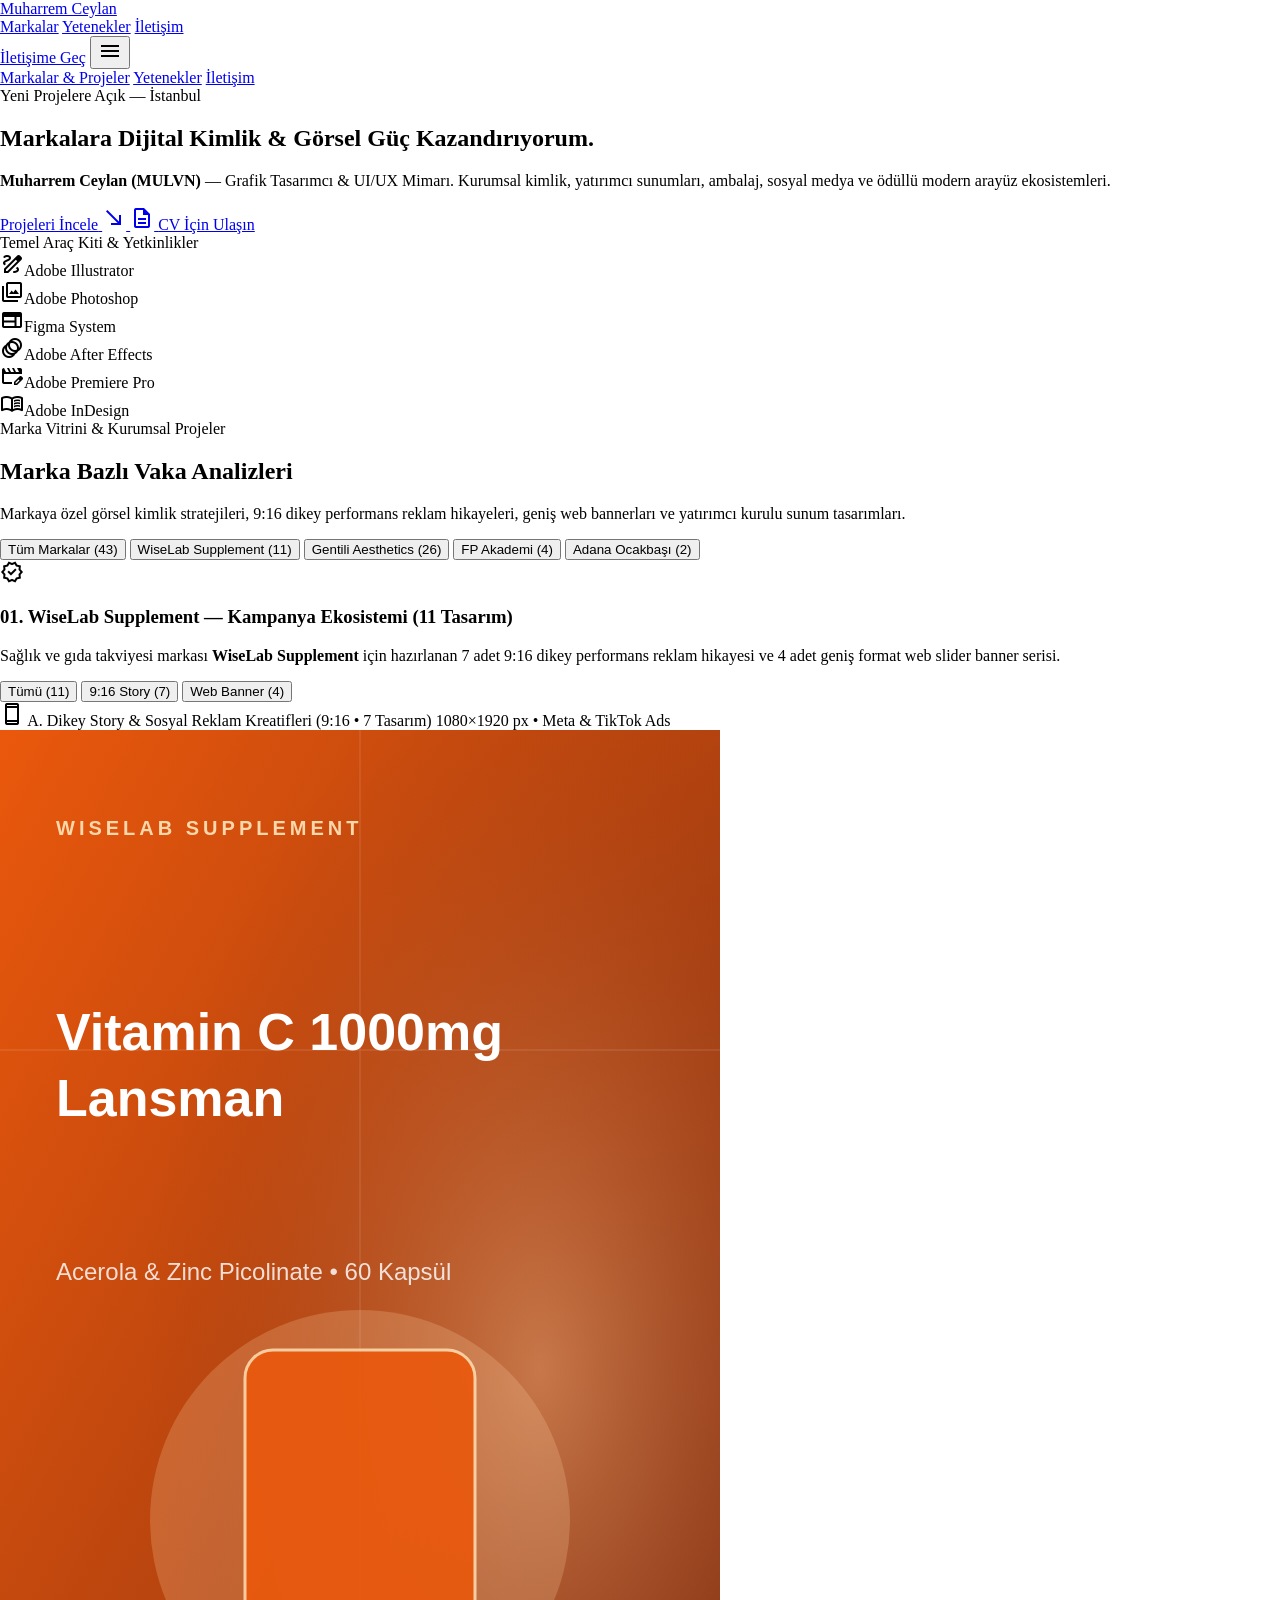
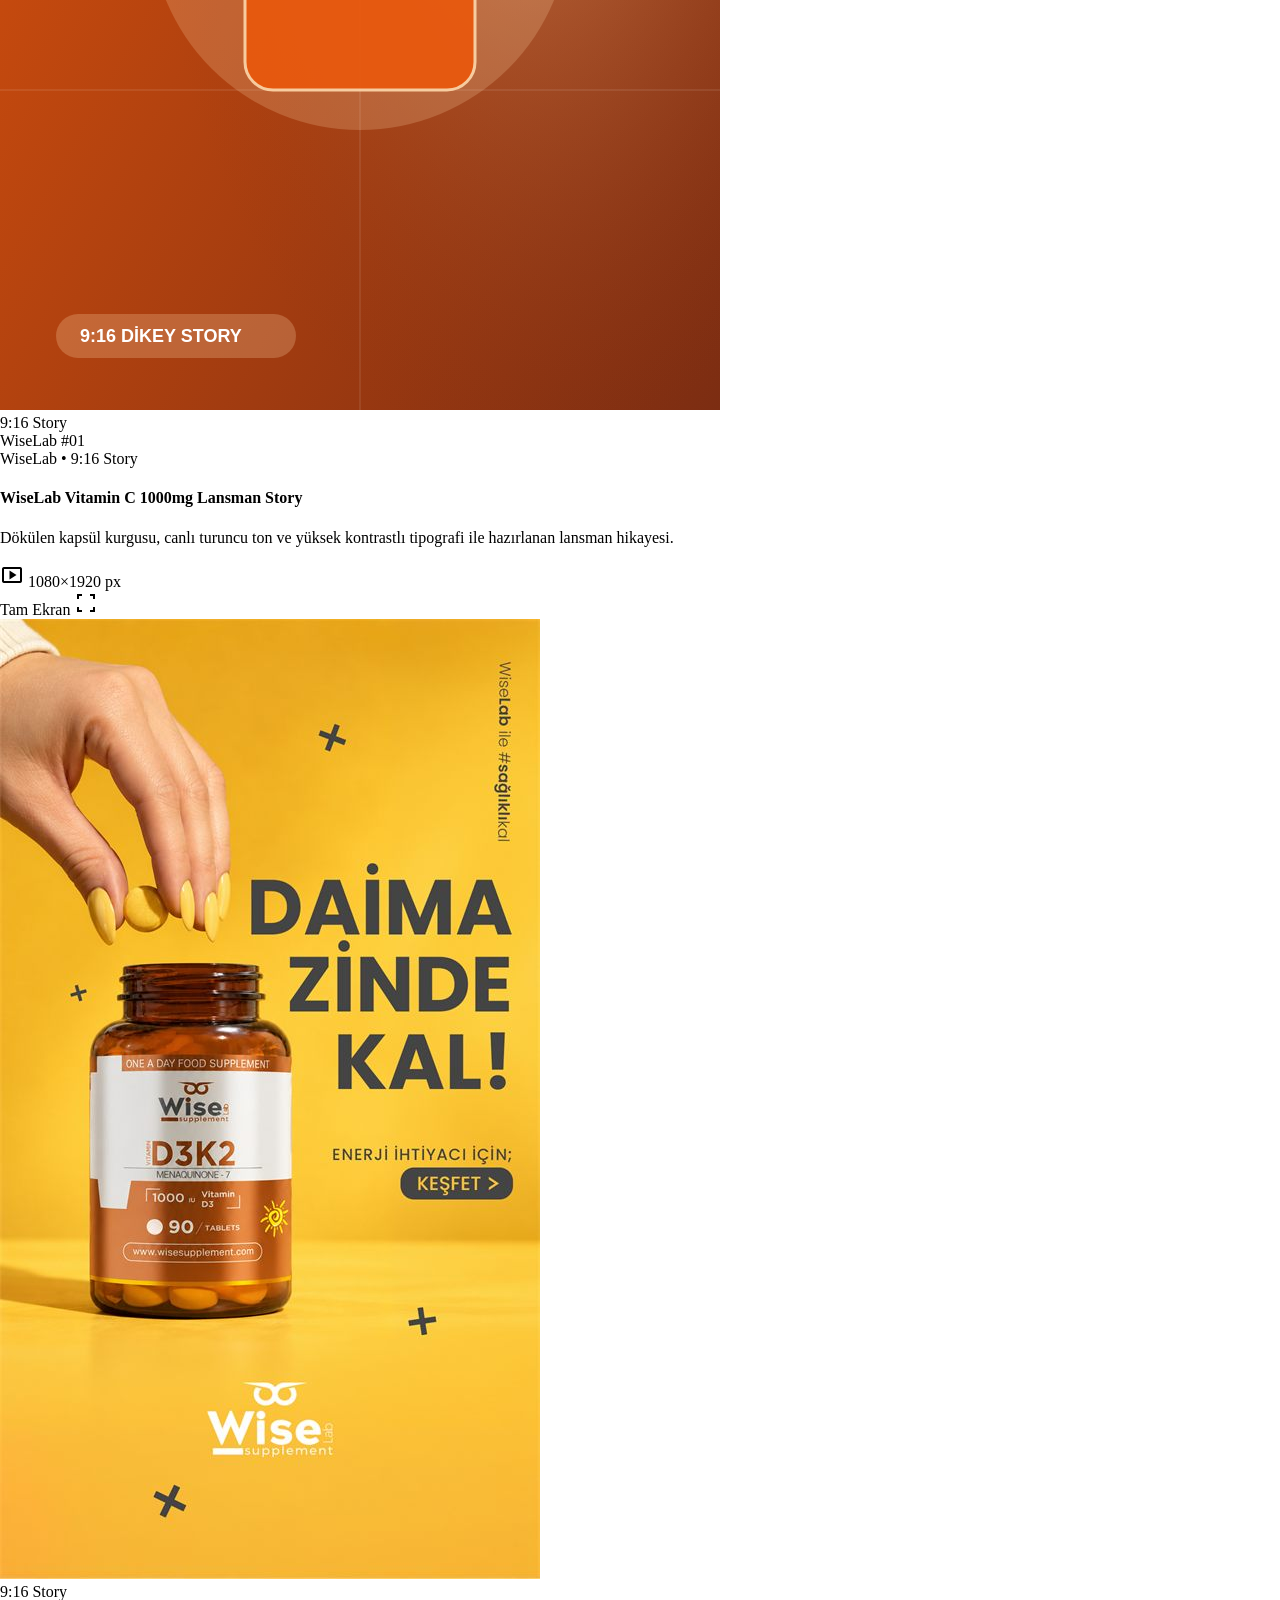
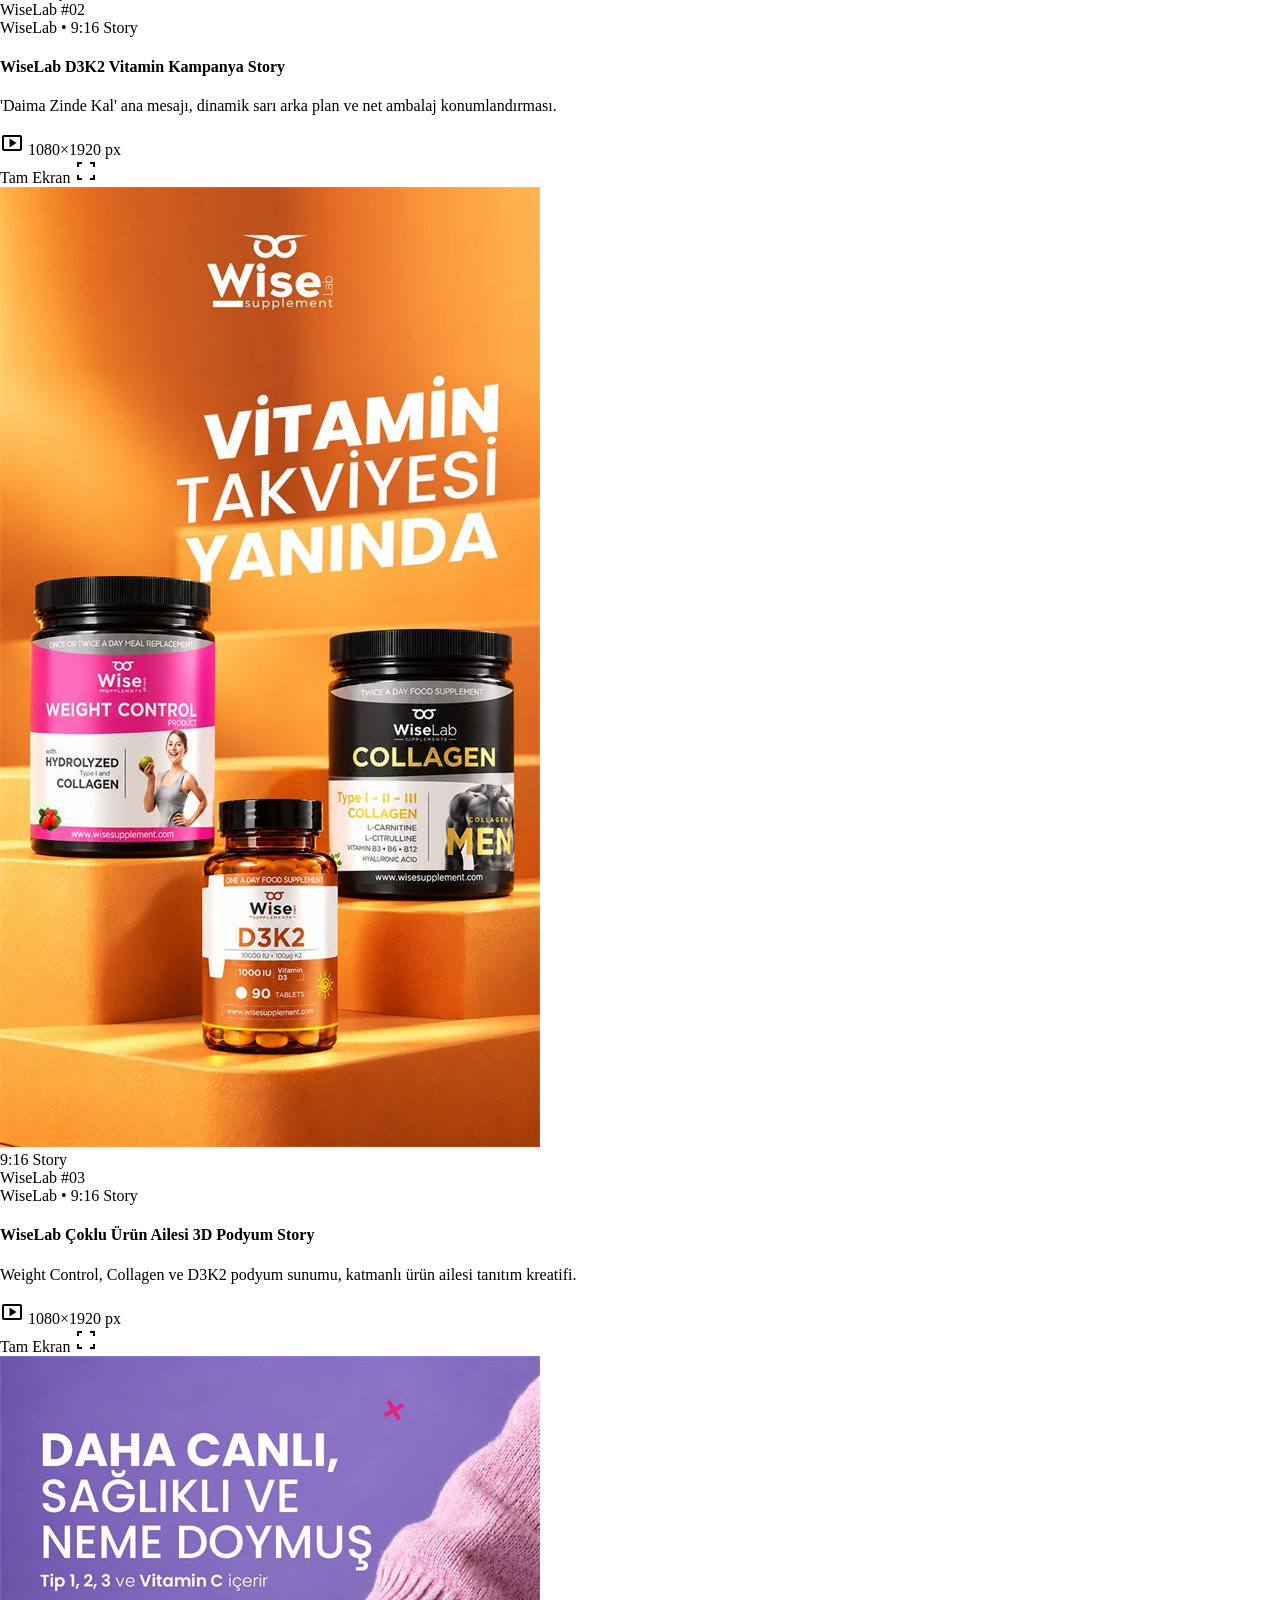
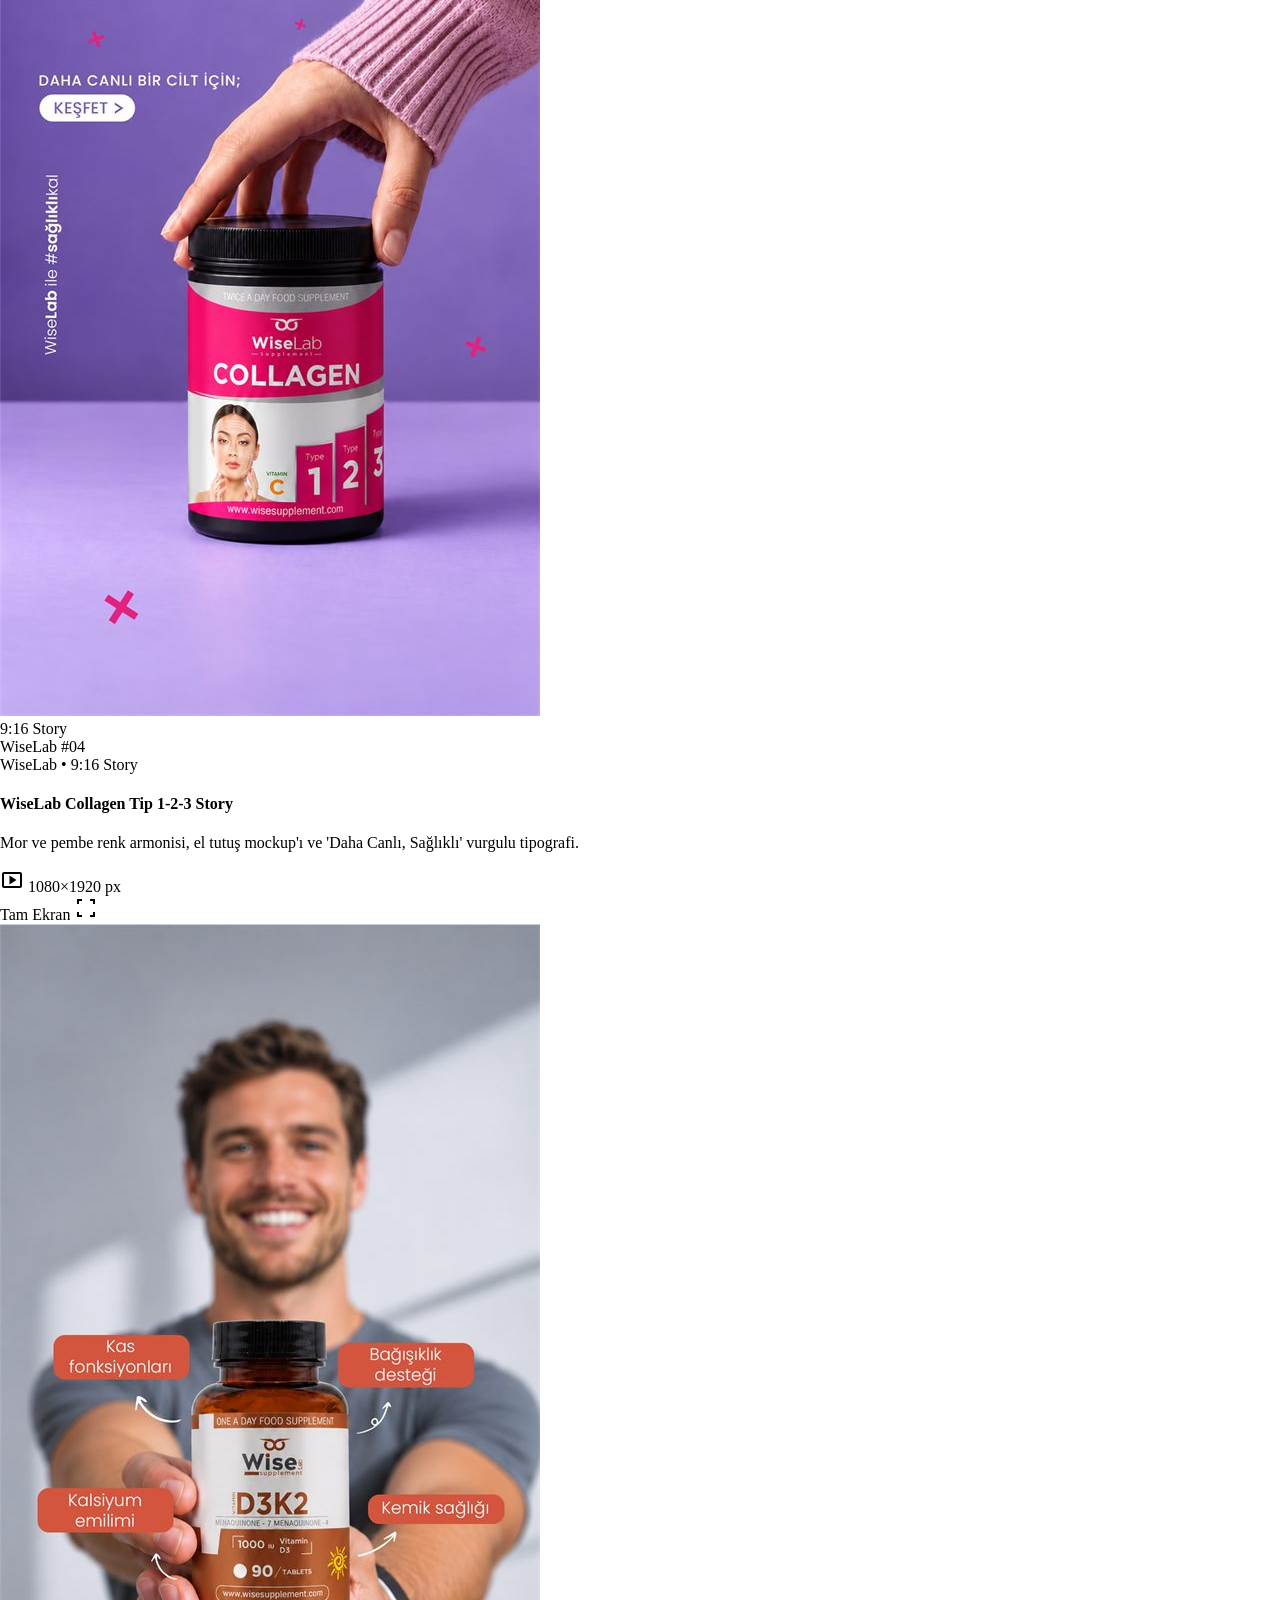
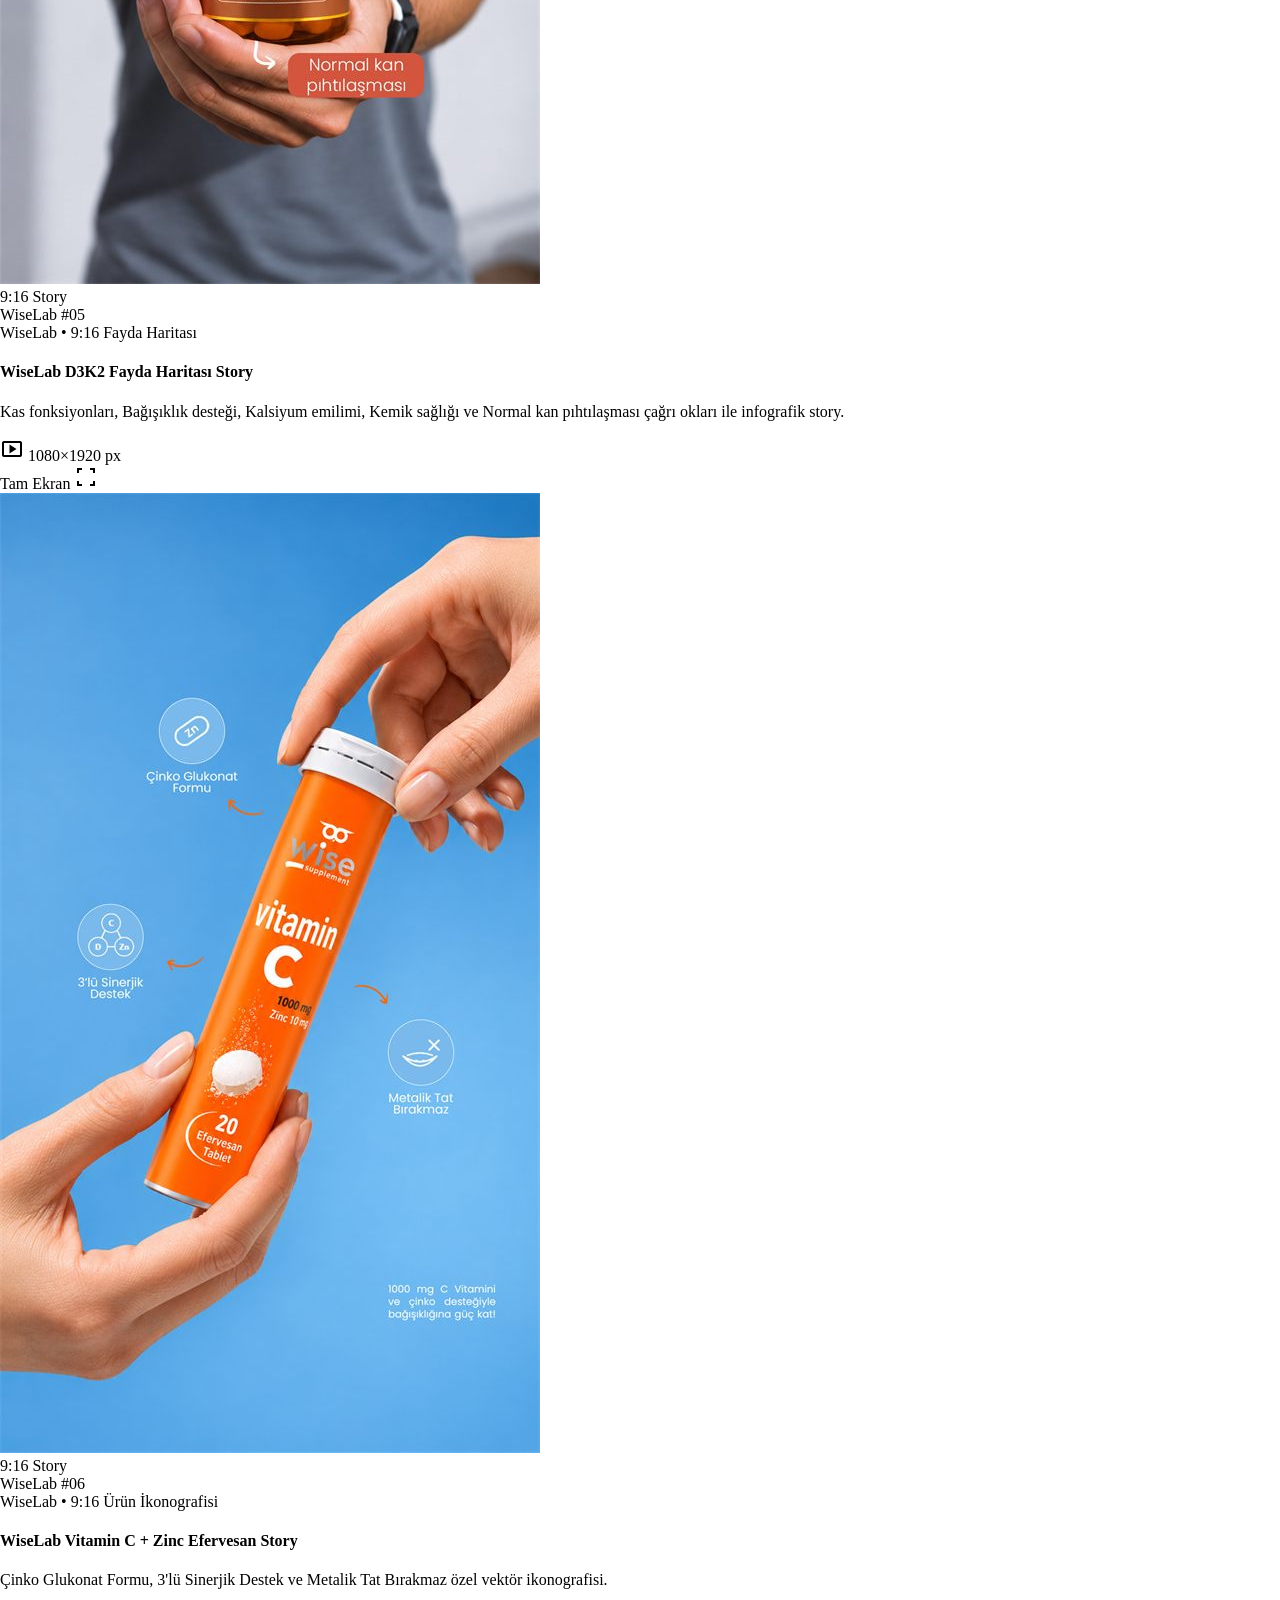
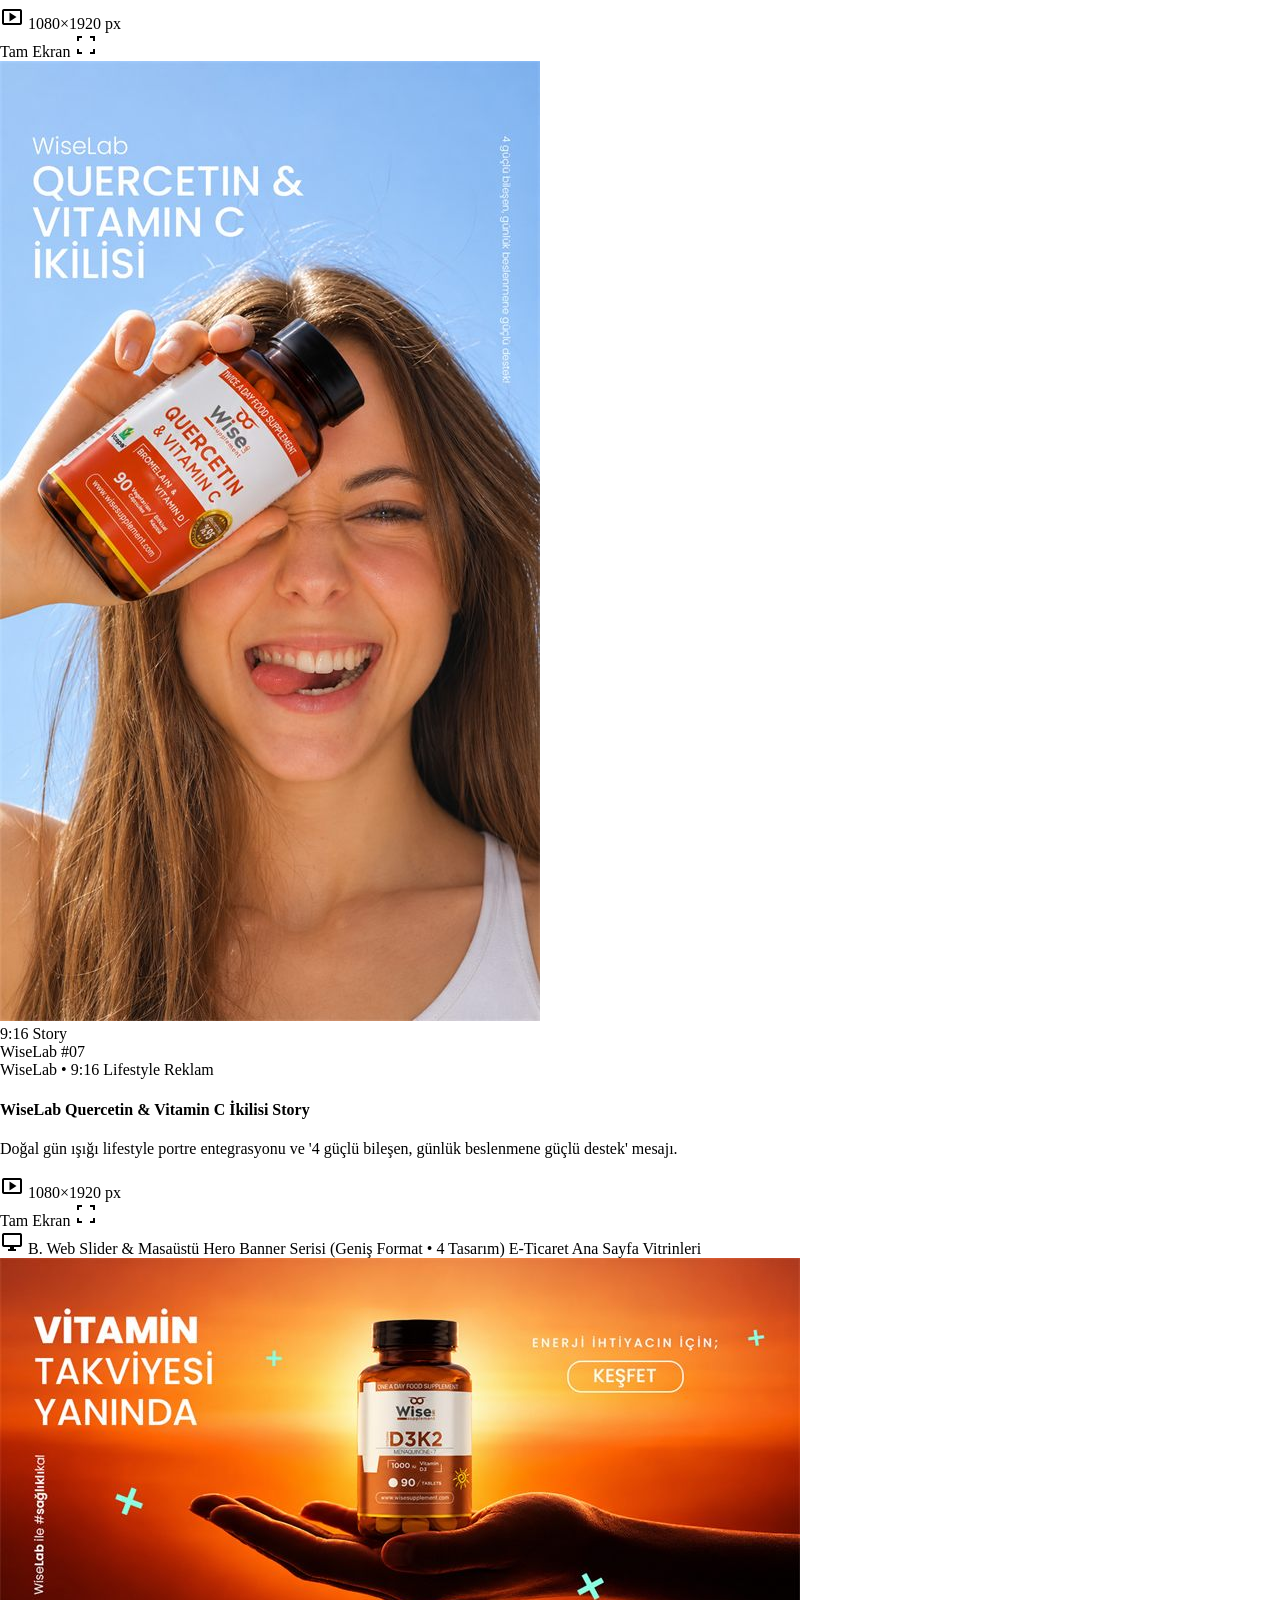
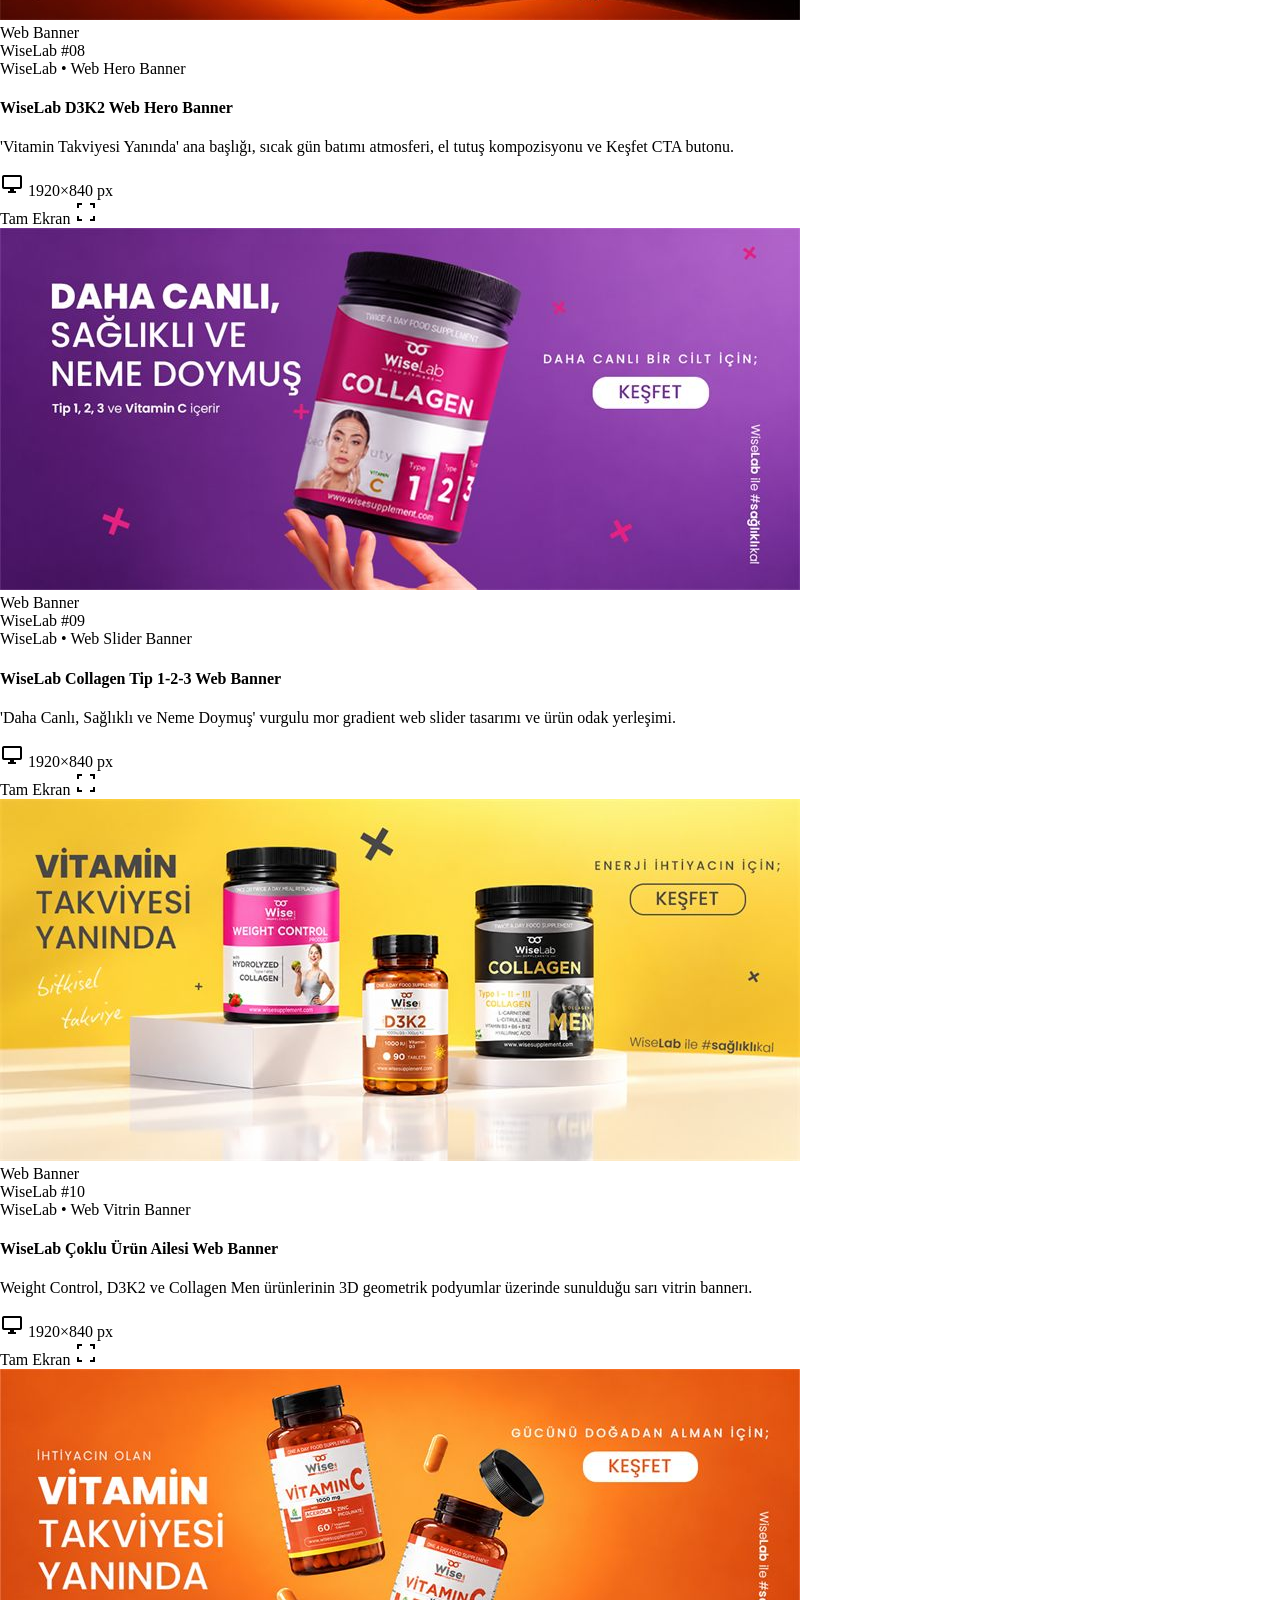
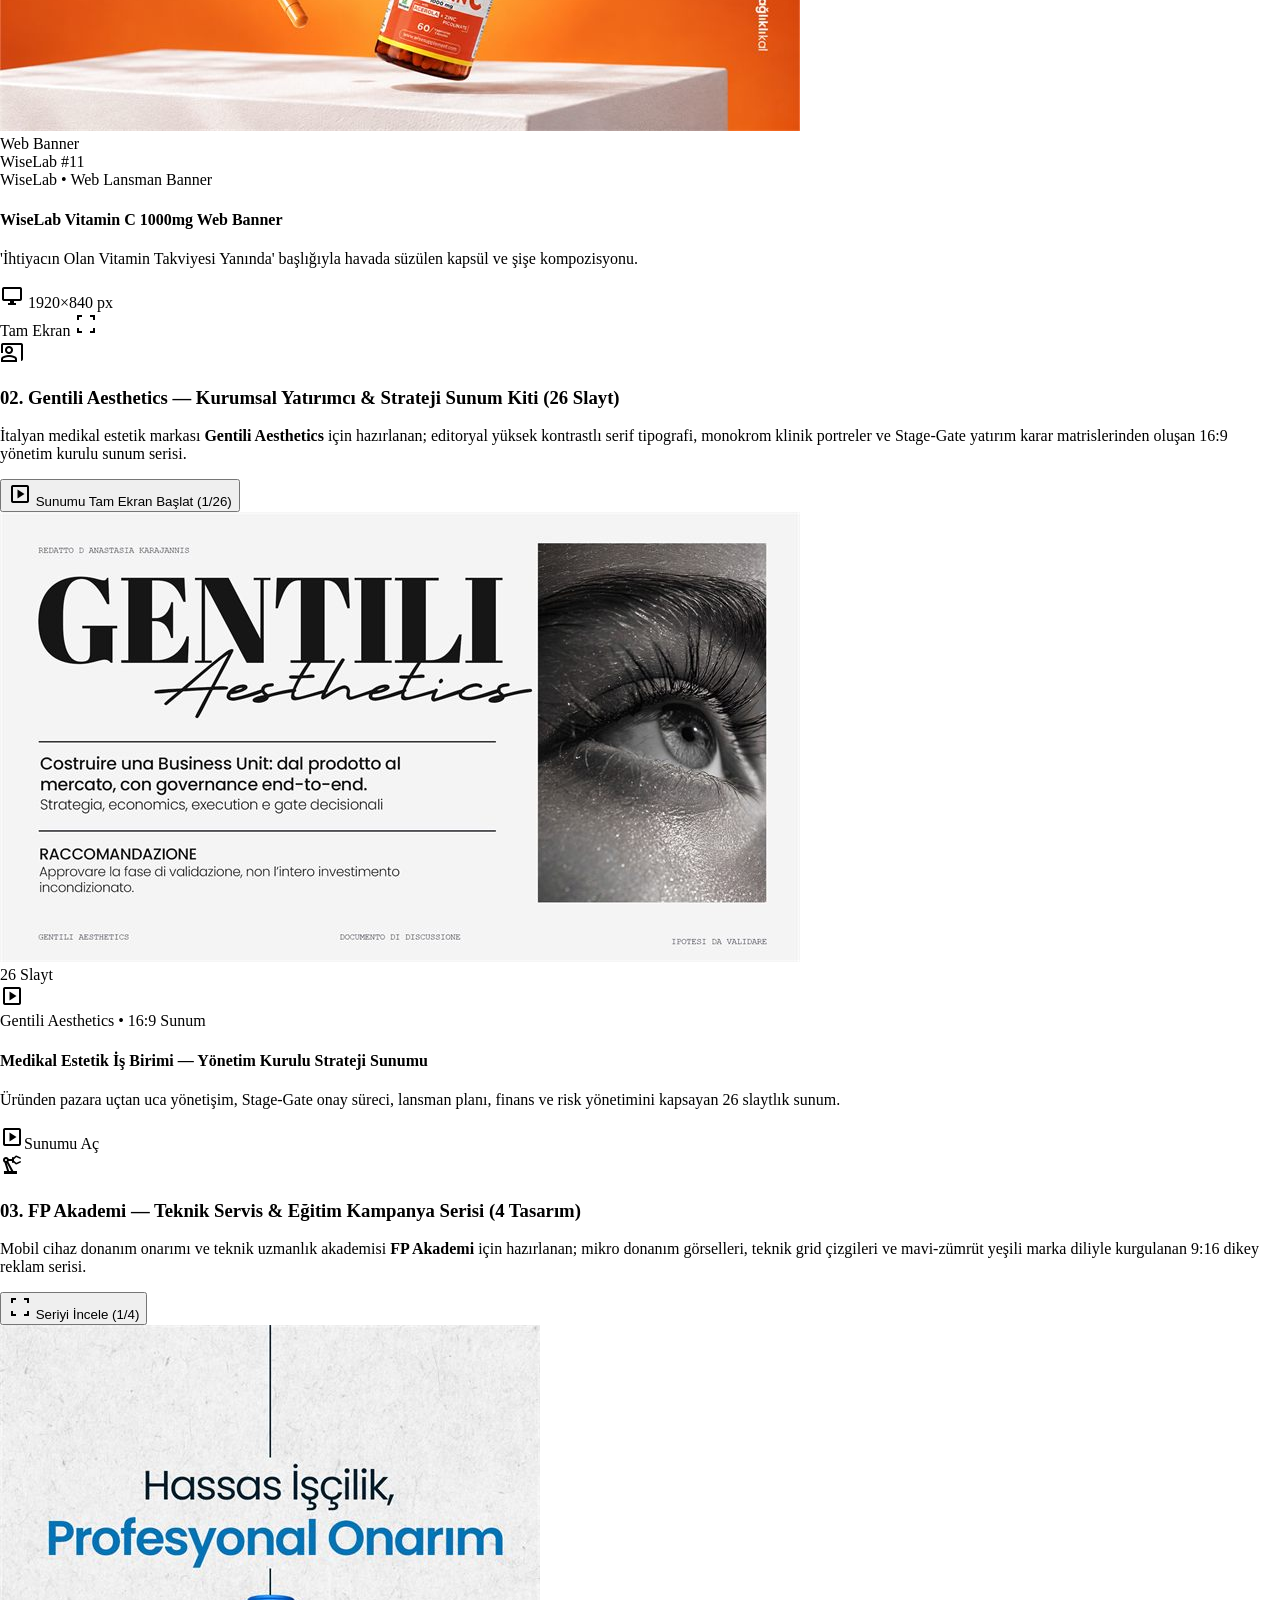
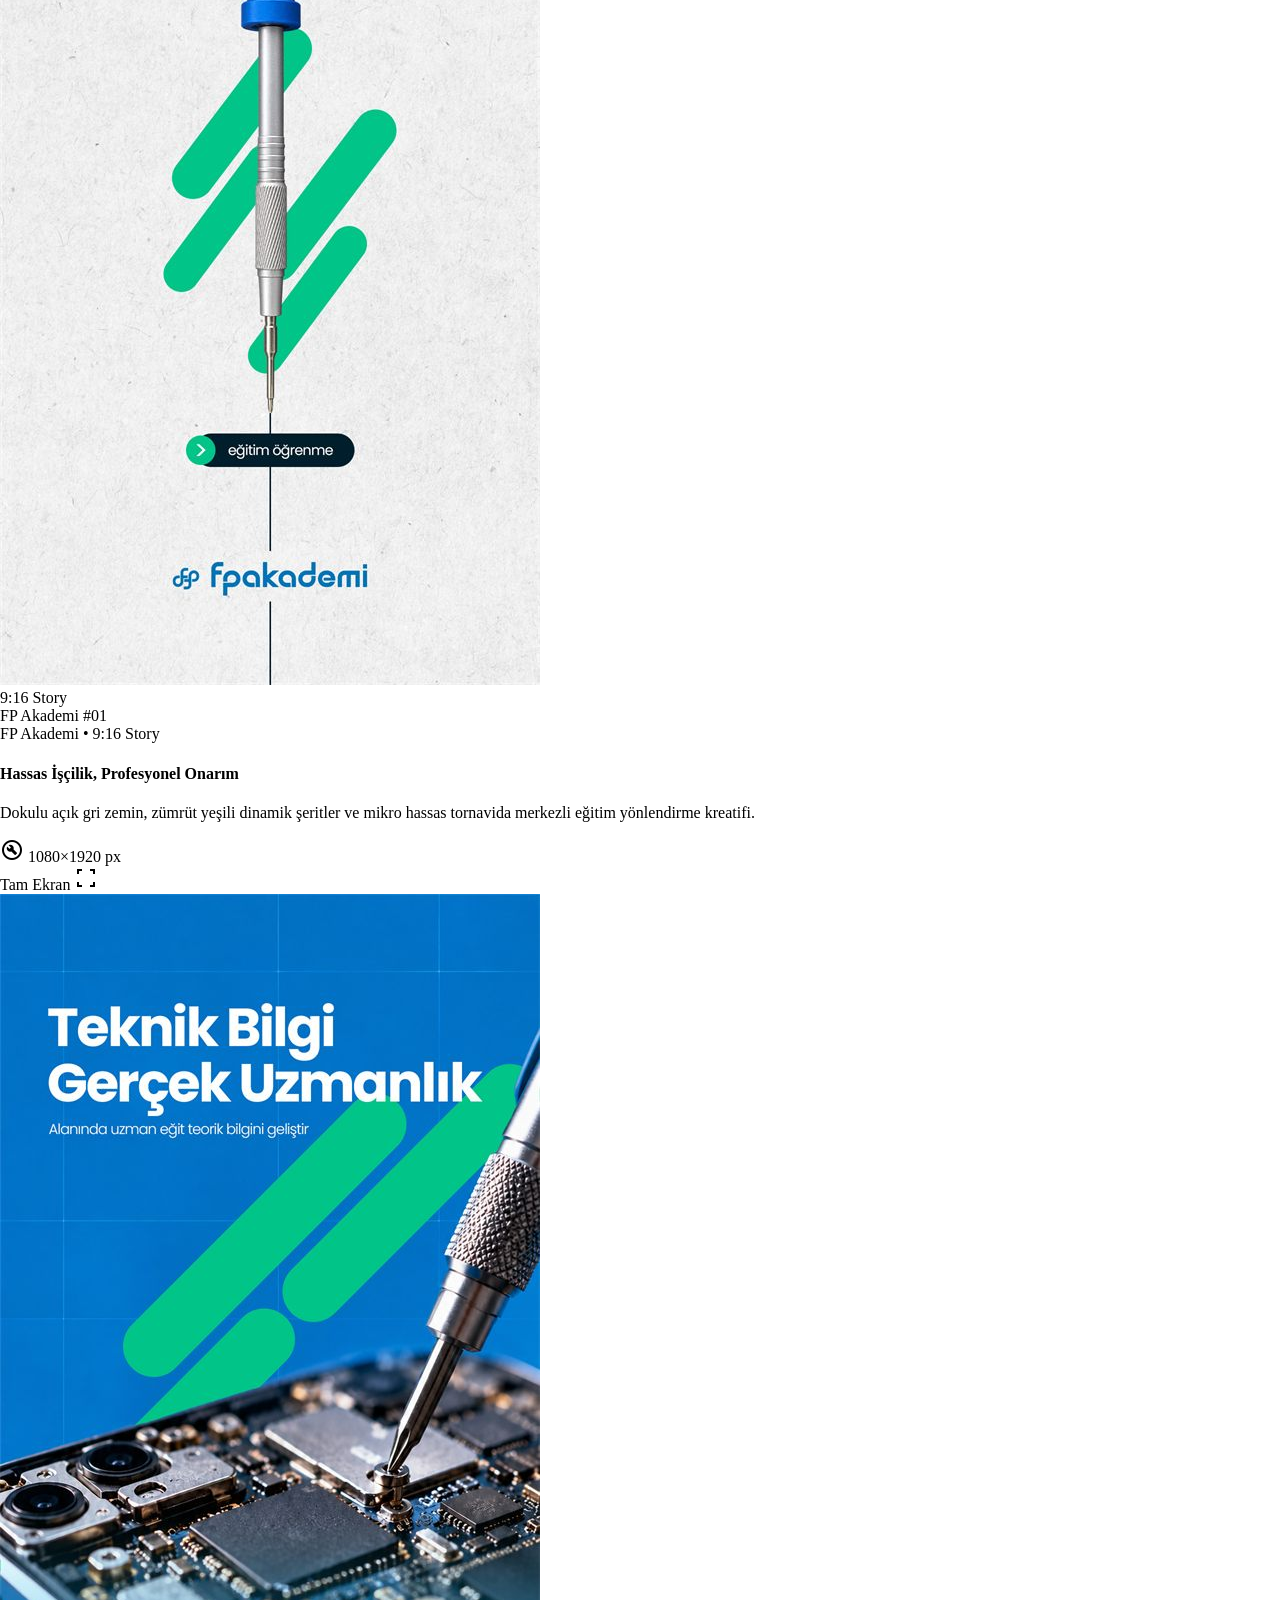
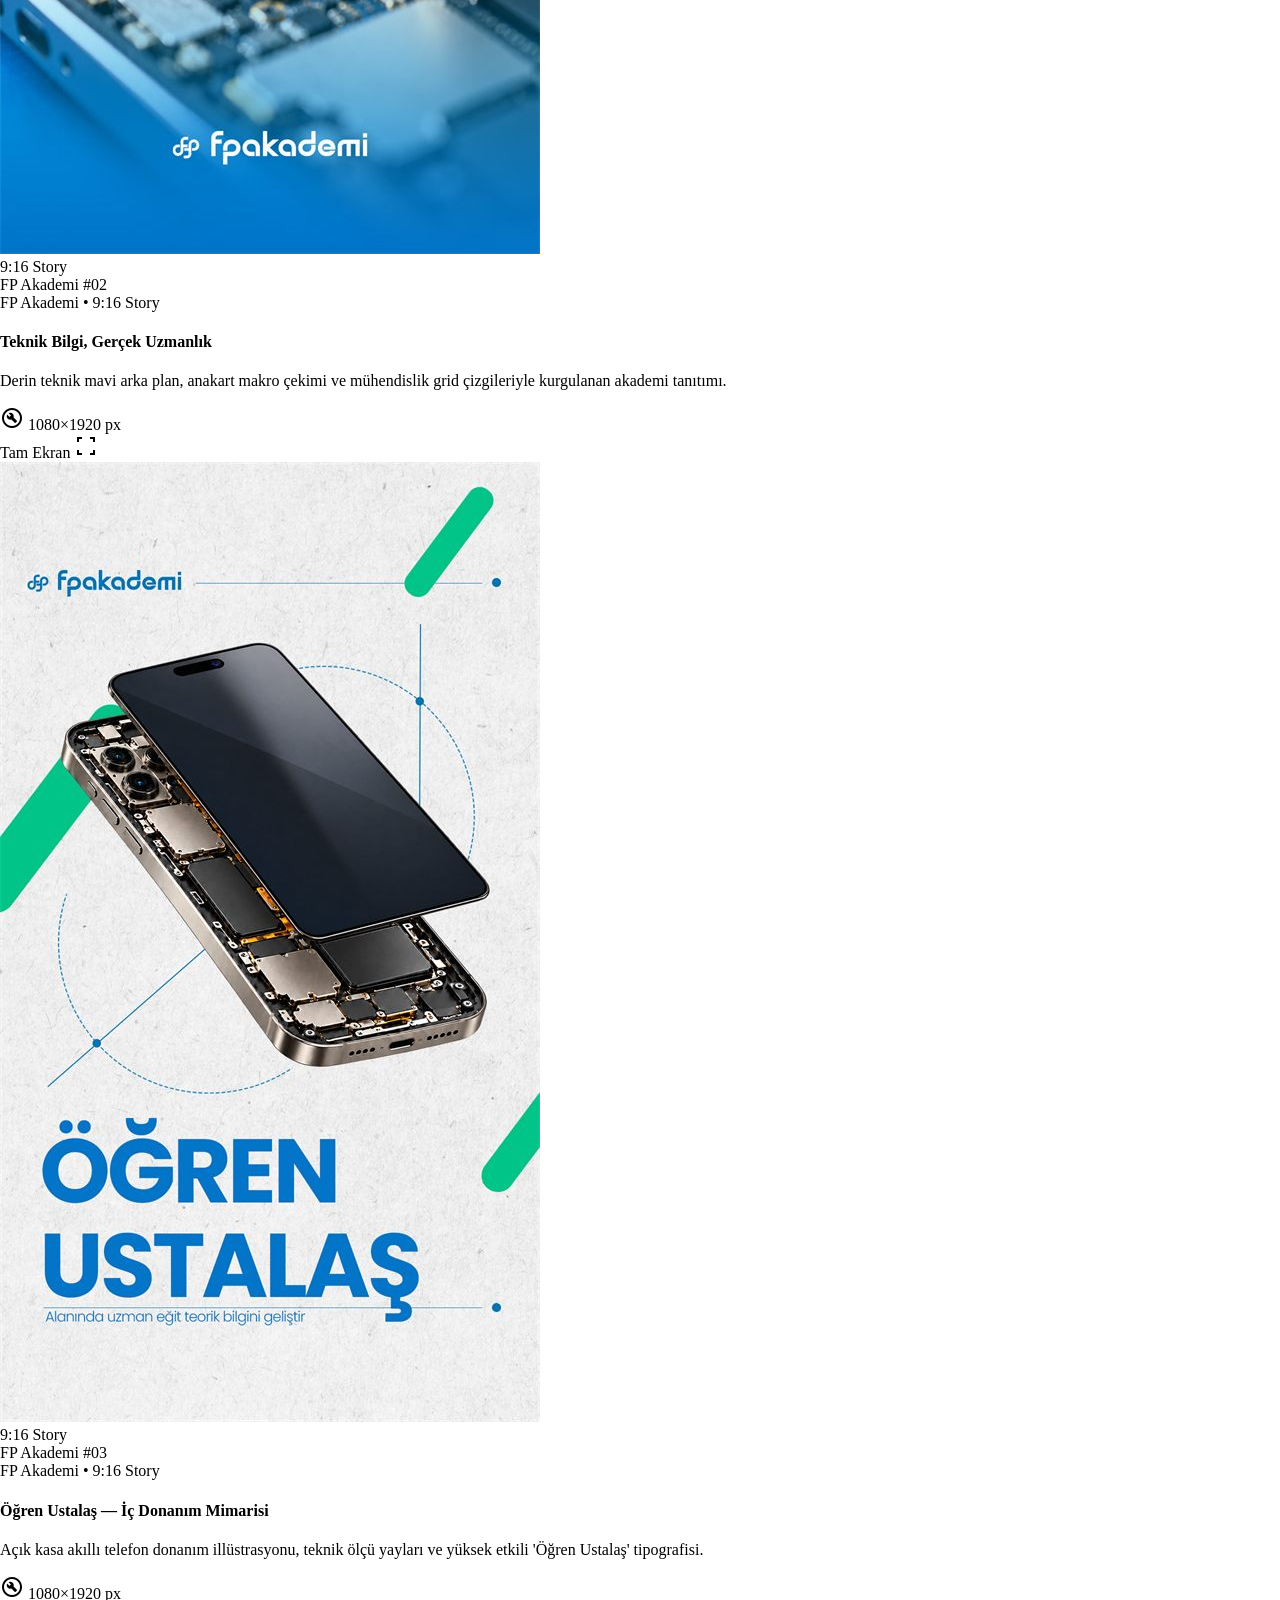
==== index.html @ 7afb3ec2 "Add files via upload" ====
<!DOCTYPE html>
<html class="dark scroll-smooth" lang="tr">
<head>
  <meta charset="utf-8">
  <meta name="viewport" content="width=device-width, initial-scale=1.0">
  <title>Muharrem Ceylan (MULVN) — Grafik Tasarımcı &amp; UI/UX Mimarı</title>

  <!-- Fontlar -->
  <link rel="preconnect" href="https://fonts.googleapis.com">
  <link rel="preconnect" href="https://fonts.gstatic.com" crossorigin>
  <link href="https://fonts.googleapis.com/css2?family=Inter:wght@400;500;600;700&family=Plus+Jakarta+Sans:wght@600;700;800&family=Syne:wght@700;800&family=Playfair+Display:ital,wght@0,700;1,500&display=swap" rel="stylesheet">
  <link href="https://fonts.googleapis.com/css2?family=Material+Symbols+Outlined:opsz,wght,FILL,GRAD@20..48,100..700,0..1,-50..200" rel="stylesheet">

  <!-- Tailwind (CDN) + yapılandırma + three.js -->
  <script src="https://cdn.tailwindcss.com"></script>
  <script src="tailwind.config.js"></script>
  <script src="https://cdnjs.cloudflare.com/ajax/libs/three.js/r128/three.min.js"></script>

  <!-- Özel CSS -->
  <link rel="stylesheet" href="style.css">
</head>
<body class="bg-background font-body-md text-body-md text-on-surface antialiased selection:bg-primary-container selection:text-on-primary-container">

  <!-- HEADER -->
  <header class="fixed top-0 inset-x-0 z-40 bg-surface-container-lowest/85 backdrop-blur-xl border-b border-primary-container/15 shadow-[0_1px_12px_rgba(0,0,0,0.25)]">
    <div class="h-20 w-full max-w-7xl mx-auto px-margin-sm md:px-margin-md lg:px-margin-xl flex items-center justify-between gap-space-md">
      <div class="flex items-center gap-space-lg">
        <a class="flex items-center font-headline-md text-headline-md text-on-surface tracking-tight font-bold" href="#hero">
          <span class="tracking-wider">Muharrem Ceylan</span>
        </a>
      </div>

      <nav class="hidden md:flex items-center gap-space-xs p-space-xs rounded-full bg-surface-container-low/70 border border-primary-container/20 backdrop-blur-md">
        <a class="px-space-md py-space-xs rounded-full font-label-lg text-label-lg text-on-surface-variant hover:text-on-surface hover:bg-surface-container-high transition-all duration-200" href="#vaka-analizleri">Markalar</a>
        <a class="px-space-md py-space-xs rounded-full font-label-lg text-label-lg text-on-surface-variant hover:text-on-surface hover:bg-surface-container-high transition-all duration-200" href="#yetenekler">Yetenekler</a>
        <a class="px-space-md py-space-xs rounded-full font-label-lg text-label-lg text-on-surface-variant hover:text-on-surface hover:bg-surface-container-high transition-all duration-200" href="#iletisim">İletişim</a>
      </nav>

      <div class="flex items-center gap-space-sm">
        <a class="hidden md:inline-flex items-center justify-center px-space-lg py-space-xs rounded-full bg-primary-container text-white font-label-lg text-label-lg shadow-[0_0_24px_rgba(105,55,158,0.45)] hover:scale-105 hover:bg-inverse-primary transition-all duration-200" href="#iletisim">İletişime Geç</a>
        <button id="mobile-menu-btn" aria-label="Menüyü Aç" class="md:hidden w-9 h-9 rounded-full bg-surface-container-high border border-primary/20 flex items-center justify-center text-on-surface">
          <span class="material-symbols-outlined text-[20px]">menu</span>
        </button>
      </div>
    </div>

    <!-- Mobil menü -->
    <div id="mobile-menu" class="hidden md:hidden bg-surface-container-lowest/95 backdrop-blur-xl border-b border-primary-container/30 px-margin-sm py-space-md">
      <div class="flex flex-col gap-space-xs">
        <a class="mobile-nav-link px-space-md py-space-sm rounded-xl text-on-surface hover:bg-surface-container-high font-label-lg" href="#vaka-analizleri">Markalar &amp; Projeler</a>
        <a class="mobile-nav-link px-space-md py-space-sm rounded-xl text-on-surface hover:bg-surface-container-high font-label-lg" href="#yetenekler">Yetenekler</a>
        <a class="mobile-nav-link px-space-md py-space-sm rounded-xl text-on-surface hover:bg-surface-container-high font-label-lg" href="#iletisim">İletişim</a>
      </div>
    </div>
  </header>

  <main class="w-full pt-20 bg-background min-h-screen">
    <div class="flex flex-col w-full">

      <!-- HERO -->
      <section id="hero" class="relative w-full overflow-hidden px-margin-sm md:px-margin-md lg:px-margin-xl py-space-xl lg:py-space-2xl min-h-[700px] lg:min-h-[820px] flex items-center">
        <div class="absolute top-1/4 left-1/4 w-[500px] h-[500px] rounded-full bg-primary-container/25 blur-[140px] pointer-events-none -z-10"></div>
        <div class="absolute bottom-10 right-10 w-[600px] h-[600px] rounded-full bg-secondary-container/20 blur-[160px] pointer-events-none -z-10"></div>

        <!-- Three.js sahnesi -->
        <div class="absolute inset-0 w-full h-full pointer-events-none z-0 overflow-hidden" id="hero-3d-scene"></div>

        <div class="max-w-7xl mx-auto w-full relative z-10 grid grid-cols-1 lg:grid-cols-12 gap-gutter-lg items-center">
          <div class="lg:col-span-8 flex flex-col items-start gap-space-lg relative z-10">
            <div class="inline-flex items-center gap-space-sm px-space-md py-space-xs rounded-full bg-surface-container-high/80 border border-primary/20 backdrop-blur-md shadow-[0_0_16px_rgba(105,55,158,0.2)]">
              <span class="relative flex h-2.5 w-2.5">
                <span class="animate-ping absolute inline-flex h-full w-full rounded-full bg-primary opacity-75"></span>
                <span class="relative inline-flex rounded-full h-2.5 w-2.5 bg-primary"></span>
              </span>
              <span class="font-label-md text-label-md text-on-surface tracking-wide">Yeni Projelere Açık — İstanbul</span>
            </div>

            <h1 class="font-display-hero text-headline-xl-mobile sm:text-headline-xl lg:text-display-hero text-white tracking-tight leading-none font-extrabold max-w-3xl drop-shadow-[0_4px_24px_rgba(0,0,0,0.65)]">
              Markalara Dijital Kimlik &amp; Görsel Güç Kazandırıyorum.
            </h1>

            <p class="font-body-xl text-body-lg sm:text-body-xl text-on-surface-variant max-w-xl leading-relaxed drop-shadow-[0_2px_12px_rgba(0,0,0,0.5)]">
              <strong class="text-white font-semibold">Muharrem Ceylan (MULVN)</strong> — Grafik Tasarımcı &amp; UI/UX Mimarı. Kurumsal kimlik, yatırımcı sunumları, ambalaj, sosyal medya ve ödüllü modern arayüz ekosistemleri.
            </p>

            <div class="flex flex-wrap items-center gap-space-md pt-space-xs pointer-events-auto">
              <a class="inline-flex items-center gap-space-xs px-space-xl py-space-sm rounded-full bg-gradient-to-r from-primary-container to-secondary-container text-white font-label-lg text-label-lg shadow-[0_0_32px_rgba(105,55,158,0.55)] hover:scale-105 hover:brightness-110 transition-all duration-300" href="#vaka-analizleri">
                <span>Projeleri İncele</span>
                <span class="material-symbols-outlined text-[18px]">south_east</span>
              </a>
              <a href="https://wa.me/905455007587?text=Merhaba%2C%20CV%27nizi%20talep%20ediyorum." target="_blank" rel="noopener noreferrer" class="inline-flex items-center gap-space-xs px-space-lg py-space-sm rounded-full bg-surface-container/70 hover:bg-surface-container-high border border-primary-container/35 text-white font-label-lg text-label-lg backdrop-blur-md hover:border-primary/60 transition-all duration-200">
                <span class="material-symbols-outlined text-[18px] text-primary">description</span>
                <span>CV İçin Ulaşın</span>
              </a>
            </div>

            <div class="pt-space-md flex flex-col gap-space-xs w-full pointer-events-auto">
              <span class="font-label-sm text-label-sm uppercase tracking-widest text-outline">Temel Araç Kiti &amp; Yetkinlikler</span>
              <div class="flex flex-wrap items-center gap-space-sm">
                <div class="flex items-center gap-space-xs px-space-sm py-space-xs rounded-lg bg-surface-container-low/80 backdrop-blur-sm border border-primary-container/20 text-on-surface font-label-md text-label-md">
                  <span class="material-symbols-outlined text-primary text-[16px]">draw</span><span>Adobe Illustrator</span>
                </div>
                <div class="flex items-center gap-space-xs px-space-sm py-space-xs rounded-lg bg-surface-container-low/80 backdrop-blur-sm border border-primary-container/20 text-on-surface font-label-md text-label-md">
                  <span class="material-symbols-outlined text-tertiary text-[16px]">photo_library</span><span>Adobe Photoshop</span>
                </div>
                <div class="flex items-center gap-space-xs px-space-sm py-space-xs rounded-lg bg-surface-container-low/80 backdrop-blur-sm border border-primary-container/20 text-on-surface font-label-md text-label-md">
                  <span class="material-symbols-outlined text-primary text-[16px]">web</span><span>Figma System</span>
                </div>
                <div class="flex items-center gap-space-xs px-space-sm py-space-xs rounded-lg bg-surface-container-low/80 backdrop-blur-sm border border-primary-container/20 text-on-surface font-label-md text-label-md">
                  <span class="material-symbols-outlined text-secondary text-[16px]">animation</span><span>Adobe After Effects</span>
                </div>
                <div class="flex items-center gap-space-xs px-space-sm py-space-xs rounded-lg bg-surface-container-low/80 backdrop-blur-sm border border-primary-container/20 text-on-surface font-label-md text-label-md">
                  <span class="material-symbols-outlined text-tertiary text-[16px]">movie_edit</span><span>Adobe Premiere Pro</span>
                </div>
                <div class="flex items-center gap-space-xs px-space-sm py-space-xs rounded-lg bg-surface-container-low/80 backdrop-blur-sm border border-primary-container/20 text-on-surface font-label-md text-label-md">
                  <span class="material-symbols-outlined text-primary text-[16px]">menu_book</span><span>Adobe InDesign</span>
                </div>
              </div>
            </div>
          </div>
          <div class="lg:col-span-4 hidden lg:flex items-center justify-end pointer-events-none"></div>
        </div>
      </section>

      <!-- MARKA BAZLI VAKA ANALİZLERİ -->
      <section class="w-full px-margin-sm md:px-margin-md lg:px-margin-xl py-space-2xl bg-surface-container-lowest/50 border-t border-b border-primary-container/20" id="vaka-analizleri">
        <div class="max-w-7xl mx-auto flex flex-col gap-space-xl">

          <div class="flex flex-col md:flex-row md:items-end justify-between gap-space-md">
            <div class="flex flex-col gap-space-xs max-w-2xl">
              <div class="flex items-center gap-space-xs">
                <span class="h-px w-8 bg-primary"></span>
                <span class="font-label-md text-label-md uppercase tracking-widest text-primary font-bold">Marka Vitrini &amp; Kurumsal Projeler</span>
              </div>
              <h2 class="font-headline-xl text-headline-xl-mobile md:text-headline-xl text-white font-extrabold tracking-tight">Marka Bazlı Vaka Analizleri</h2>
              <p class="font-body-lg text-body-lg text-on-surface-variant">Markaya özel görsel kimlik stratejileri, 9:16 dikey performans reklam hikayeleri, geniş web bannerları ve yatırımcı kurulu sunum tasarımları.</p>
            </div>
          </div>

          <!-- Marka filtre sekmeleri -->
          <div class="flex flex-wrap items-center gap-space-xs p-1.5 rounded-2xl sm:rounded-full bg-surface-container-low border border-primary-container/30 backdrop-blur-md self-start" id="brand-filter-bar">
            <button type="button" data-brand-filter="all" class="brand-tab-btn px-space-md py-space-xs rounded-full bg-primary-container text-white font-label-md text-label-md shadow-[0_0_16px_rgba(105,55,158,0.5)] transition-all flex items-center gap-1.5"><span>Tüm Markalar (43)</span></button>
            <button type="button" data-brand-filter="wiselab" class="brand-tab-btn px-space-md py-space-xs rounded-full text-on-surface-variant hover:text-white hover:bg-surface-container-high font-label-md text-label-md transition-all flex items-center gap-1.5"><span class="w-2 h-2 rounded-full bg-tertiary"></span><span>WiseLab Supplement (11)</span></button>
            <button type="button" data-brand-filter="gentili" class="brand-tab-btn px-space-md py-space-xs rounded-full text-on-surface-variant hover:text-white hover:bg-surface-container-high font-label-md text-label-md transition-all flex items-center gap-1.5"><span class="w-2 h-2 rounded-full bg-primary"></span><span>Gentili Aesthetics (26)</span></button>
            <button type="button" data-brand-filter="fpakademi" class="brand-tab-btn px-space-md py-space-xs rounded-full text-on-surface-variant hover:text-white hover:bg-surface-container-high font-label-md text-label-md transition-all flex items-center gap-1.5"><span class="w-2 h-2 rounded-full bg-emerald-400"></span><span>FP Akademi (4)</span></button>
            <button type="button" data-brand-filter="adanaocakbasi" class="brand-tab-btn px-space-md py-space-xs rounded-full text-on-surface-variant hover:text-white hover:bg-surface-container-high font-label-md text-label-md transition-all flex items-center gap-1.5"><span class="w-2 h-2 rounded-full bg-amber-400"></span><span>Adana Ocakbaşı (2)</span></button>
          </div>

          <!-- MARKA 1: WISELAB -->
          <div id="brand-section-wiselab" class="brand-block flex flex-col gap-space-lg transition-all duration-300">
            <div class="flex flex-col md:flex-row md:items-end justify-between gap-space-md border-b border-primary-container/25 pb-space-md">
              <div class="flex flex-col gap-space-xs">
                <div class="flex flex-wrap items-center gap-space-xs">
                  <span class="material-symbols-outlined text-secondary text-[22px]">verified</span>
                  <h3 class="font-headline-md text-headline-md text-white font-bold">01. WiseLab Supplement — Kampanya Ekosistemi (11 Tasarım)</h3>
                </div>
                <p class="font-body-md text-body-md text-on-surface-variant max-w-3xl">
                  Sağlık ve gıda takviyesi markası <strong class="text-white">WiseLab Supplement</strong> için hazırlanan 7 adet 9:16 dikey performans reklam hikayesi ve 4 adet geniş format web slider banner serisi.
                </p>
              </div>
              <div class="flex flex-wrap items-center gap-1.5 p-1 rounded-xl sm:rounded-full bg-surface-container border border-primary-container/30 self-start md:self-auto" id="wiselab-subfilter-bar">
                <button type="button" data-wiselab-format="all" class="wiselab-sub-btn px-3 py-1 rounded-full bg-secondary-container text-white font-label-sm text-label-sm shadow-sm transition-all">Tümü (11)</button>
                <button type="button" data-wiselab-format="story" class="wiselab-sub-btn px-3 py-1 rounded-full text-on-surface-variant hover:text-white font-label-sm text-label-sm transition-all">9:16 Story (7)</button>
                <button type="button" data-wiselab-format="web" class="wiselab-sub-btn px-3 py-1 rounded-full text-on-surface-variant hover:text-white font-label-sm text-label-sm transition-all">Web Banner (4)</button>
              </div>
            </div>

            <div data-wiselab-group="story" class="wiselab-group flex flex-col gap-space-md">
              <div class="flex items-center justify-between">
                <span class="font-label-md text-label-md text-tertiary uppercase tracking-wider font-bold flex items-center gap-1.5">
                  <span class="material-symbols-outlined text-[18px]">smartphone</span>
                  <span>A. Dikey Story &amp; Sosyal Reklam Kreatifleri (9:16 • 7 Tasarım)</span>
                </span>
                <span class="font-label-sm text-label-sm text-outline hidden sm:inline">1080×1920 px • Meta &amp; TikTok Ads</span>
              </div>
              <div class="grid grid-cols-1 sm:grid-cols-2 lg:grid-cols-4 gap-gutter" id="wiselab-story-grid"></div>
            </div>

            <div data-wiselab-group="web" class="wiselab-group flex flex-col gap-space-md pt-space-md">
              <div class="flex items-center justify-between">
                <span class="font-label-md text-label-md text-secondary uppercase tracking-wider font-bold flex items-center gap-1.5">
                  <span class="material-symbols-outlined text-[18px]">desktop_windows</span>
                  <span>B. Web Slider &amp; Masaüstü Hero Banner Serisi (Geniş Format • 4 Tasarım)</span>
                </span>
                <span class="font-label-sm text-label-sm text-outline hidden sm:inline">E-Ticaret Ana Sayfa Vitrinleri</span>
              </div>
              <div class="grid grid-cols-1 md:grid-cols-2 gap-gutter" id="wiselab-web-grid"></div>
            </div>
          </div>

          <!-- MARKA 2: GENTILI -->
          <div id="brand-section-gentili" class="brand-block flex flex-col gap-space-lg pt-space-lg transition-all duration-300">
            <div class="flex flex-col md:flex-row md:items-end justify-between gap-space-md border-b border-primary-container/25 pb-space-md">
              <div class="flex flex-col gap-space-xs">
                <div class="flex flex-wrap items-center gap-space-xs">
                  <span class="material-symbols-outlined text-primary text-[22px]">co_present</span>
                  <h3 class="font-headline-md text-headline-md text-white font-bold">02. Gentili Aesthetics — Kurumsal Yatırımcı &amp; Strateji Sunum Kiti (26 Slayt)</h3>
                </div>
                <p class="font-body-md text-body-md text-on-surface-variant max-w-3xl">
                  İtalyan medikal estetik markası <strong class="text-white">Gentili Aesthetics</strong> için hazırlanan; editoryal yüksek kontrastlı serif tipografi, monokrom klinik portreler ve Stage-Gate yatırım karar matrislerinden oluşan 16:9 yönetim kurulu sunum serisi.
                </p>
              </div>
              <button type="button" onclick="openLightbox('gentili', 0)" class="inline-flex items-center gap-space-xs px-space-lg py-space-xs rounded-full bg-primary-container hover:bg-inverse-primary text-white font-label-md text-label-md shadow-[0_0_20px_rgba(105,55,158,0.45)] transition-all self-start md:self-auto shrink-0">
                <span class="material-symbols-outlined text-[18px]">slideshow</span>
                <span>Sunumu Tam Ekran Başlat (1/26)</span>
              </button>
            </div>
            <div class="grid grid-cols-1 sm:grid-cols-2 lg:grid-cols-3 xl:grid-cols-5 gap-gutter" id="gentili-slides-grid"></div>
          </div>

          <!-- MARKA 3: FP AKADEMİ -->
          <div id="brand-section-fpakademi" class="brand-block flex flex-col gap-space-lg pt-space-lg transition-all duration-300">
            <div class="flex flex-col md:flex-row md:items-end justify-between gap-space-md border-b border-primary-container/25 pb-space-md">
              <div class="flex flex-col gap-space-xs">
                <div class="flex flex-wrap items-center gap-space-xs">
                  <span class="material-symbols-outlined text-emerald-400 text-[22px]">precision_manufacturing</span>
                  <h3 class="font-headline-md text-headline-md text-white font-bold">03. FP Akademi — Teknik Servis &amp; Eğitim Kampanya Serisi (4 Tasarım)</h3>
                </div>
                <p class="font-body-md text-body-md text-on-surface-variant max-w-3xl">
                  Mobil cihaz donanım onarımı ve teknik uzmanlık akademisi <strong class="text-white">FP Akademi</strong> için hazırlanan; mikro donanım görselleri, teknik grid çizgileri ve mavi-zümrüt yeşili marka diliyle kurgulanan 9:16 dikey reklam serisi.
                </p>
              </div>
              <button type="button" onclick="openLightbox('fpakademi', 0)" class="inline-flex items-center gap-space-xs px-space-lg py-space-xs rounded-full bg-surface-container-high hover:bg-primary-container text-white font-label-md text-label-md border border-primary/30 transition-all self-start md:self-auto shrink-0">
                <span class="material-symbols-outlined text-[18px]">fullscreen</span>
                <span>Seriyi İncele (1/4)</span>
              </button>
            </div>
            <div class="grid grid-cols-1 sm:grid-cols-2 lg:grid-cols-4 gap-gutter" id="fpakademi-grid"></div>
          </div>

          <!-- MARKA 4: ADANA OCAKBAŞI -->
          <div id="brand-section-adanaocakbasi" class="brand-block flex flex-col gap-space-lg pt-space-lg transition-all duration-300">
            <div class="flex flex-col md:flex-row md:items-end justify-between gap-space-md border-b border-primary-container/25 pb-space-md">
              <div class="flex flex-col gap-space-xs">
                <div class="flex flex-wrap items-center gap-space-xs">
                  <span class="material-symbols-outlined text-amber-400 text-[22px]">auto_awesome</span>
                  <h3 class="font-headline-md text-headline-md text-white font-bold">04. Adana Ocakbaşı Ataşehir — Özel Günler &amp; Kurumsal İletişim Serisi (2 Tasarım)</h3>
                </div>
                <p class="font-body-md text-body-md text-on-surface-variant max-w-3xl">
                  <strong class="text-white">Adana Ocakbaşı Ataşehir</strong> için hazırlanan; dramatik ışık-gölge atmosferi, altın tonlu tipografik hiyerarşi ve kurumsal kimlik bütünlüğüne sahip 10 Kasım ve 29 Ekim Cumhuriyet Bayramı dikey sosyal medya tasarımları.
                </p>
              </div>
              <button type="button" onclick="openLightbox('adanaocakbasi', 0)" class="inline-flex items-center gap-space-xs px-space-lg py-space-xs rounded-full bg-surface-container-high hover:bg-primary-container text-white font-label-md text-label-md border border-primary/30 transition-all self-start md:self-auto shrink-0">
                <span class="material-symbols-outlined text-[18px]">fullscreen</span>
                <span>Tasarımları İncele (1/2)</span>
              </button>
            </div>
            <div class="grid grid-cols-1 sm:grid-cols-2 lg:grid-cols-4 gap-gutter" id="adanaocakbasi-grid"></div>
          </div>

        </div>
      </section>

      <!-- YETENEKLER -->
      <section class="w-full px-margin-sm md:px-margin-md lg:px-margin-xl py-space-2xl bg-surface-container-lowest/60 border-t border-b border-primary-container/20" id="yetenekler">
        <div class="max-w-7xl mx-auto flex flex-col gap-space-xl">
          <div class="flex flex-col gap-space-xs text-center items-center">
            <span class="px-space-md py-space-xs rounded-full bg-secondary-container/40 text-tertiary-fixed font-label-md text-label-md">Yetkinlik Mimarisi</span>
            <h2 class="font-headline-xl text-headline-xl-mobile md:text-headline-xl text-white font-extrabold tracking-tight">Yetenekler &amp; İstatistikler</h2>
            <p class="font-body-lg text-body-lg text-on-surface-variant max-w-xl">Fikir aşamasından son piksel ve baskı prova denetimine kadar disiplinler arası yetkinlik haritası.</p>
          </div>

          <div class="grid grid-cols-1 md:grid-cols-12 gap-gutter-lg">
            <div class="md:col-span-12 grid grid-cols-1 sm:grid-cols-2 lg:grid-cols-4 gap-space-md">
              <div class="p-space-lg rounded-2xl bg-surface-container/70 border border-primary-container/20 backdrop-blur-md flex flex-col gap-space-xs hover:border-primary/40 transition-colors">
                <span class="material-symbols-outlined text-primary text-[28px]">token</span>
                <h4 class="font-headline-sm text-headline-sm text-white font-bold pt-space-xs">Kurumsal Kimlik</h4>
                <p class="font-body-md text-body-md text-on-surface-variant">Amblem, logo sistemi, marka kılavuzu, tipografi hiyerarşisi ve kurumsal kırtasiye tasarımı.</p>
              </div>
              <div class="p-space-lg rounded-2xl bg-surface-container/70 border border-primary-container/20 backdrop-blur-md flex flex-col gap-space-xs hover:border-tertiary/40 transition-colors">
                <span class="material-symbols-outlined text-tertiary text-[28px]">devices</span>
                <h4 class="font-headline-sm text-headline-sm text-white font-bold pt-space-xs">UI/UX &amp; Prototipleme</h4>
                <p class="font-body-md text-body-md text-on-surface-variant">Kullanıcı akışları, tel kafes (wireframe), tasarım kütüphaneleri ve interaktif Figma prototipleri.</p>
              </div>
              <div class="p-space-lg rounded-2xl bg-surface-container/70 border border-primary-container/20 backdrop-blur-md flex flex-col gap-space-xs hover:border-secondary/40 transition-colors">
                <span class="material-symbols-outlined text-secondary text-[28px]">package_2</span>
                <h4 class="font-headline-sm text-headline-sm text-white font-bold pt-space-xs">Ambalaj &amp; Baskı</h4>
                <p class="font-body-md text-body-md text-on-surface-variant">Bıçak izi hazırlığı, folyo/lak baskı öncesi prova yönetimi ve 3D ambalaj görselleştirme.</p>
              </div>
              <div class="p-space-lg rounded-2xl bg-surface-container/70 border border-primary-container/20 backdrop-blur-md flex flex-col gap-space-xs hover:border-primary/40 transition-colors">
                <span class="material-symbols-outlined text-primary text-[28px]">campaign</span>
                <h4 class="font-headline-sm text-headline-sm text-white font-bold pt-space-xs">Sosyal Medya &amp; Reklam</h4>
                <p class="font-body-md text-body-md text-on-surface-variant">Meta/Google performans reklam kreatifleri, grid post şablonları ve dinamik banner setleri.</p>
              </div>
            </div>

          </div>

          <div class="grid grid-cols-1 sm:grid-cols-3 gap-gutter">
            <div class="p-space-lg rounded-2xl bg-surface-container/70 border border-primary-container/20 text-center flex flex-col items-center justify-center gap-1">
              <span class="font-display-hero text-headline-xl lg:text-display-hero text-white font-extrabold leading-none">5+</span>
              <span class="font-label-lg text-label-lg text-on-surface-variant font-medium">Yıl Tasarım Deneyimi</span>
            </div>
            <div class="p-space-lg rounded-2xl bg-surface-container/70 border border-primary-container/20 text-center flex flex-col items-center justify-center gap-1">
              <span class="font-display-hero text-headline-xl lg:text-display-hero text-white font-extrabold leading-none">43+</span>
              <span class="font-label-lg text-label-lg text-on-surface-variant font-medium">Tamamlanan Proje</span>
            </div>
            <div class="p-space-lg rounded-2xl bg-surface-container/70 border border-primary-container/20 text-center flex flex-col items-center justify-center gap-1">
              <span class="font-display-hero text-headline-xl lg:text-display-hero text-white font-extrabold leading-none">1</span>
              <span class="font-label-lg text-label-lg text-on-surface-variant font-medium">Sergi Katılımı</span>
            </div>
          </div>
        </div>
      </section>

      <!-- İLETİŞİM -->
      <section class="relative w-full px-margin-sm md:px-margin-md lg:px-margin-xl py-space-2xl overflow-hidden" id="iletisim">
        <div class="absolute top-1/2 left-1/2 -translate-x-1/2 -translate-y-1/2 w-[600px] h-[600px] rounded-full bg-primary-container/25 blur-[150px] pointer-events-none -z-10"></div>

        <div class="max-w-7xl mx-auto rounded-3xl bg-surface-container/90 border border-primary-container/40 backdrop-blur-2xl p-space-lg md:p-space-xl lg:p-space-2xl shadow-[0_20px_60px_rgba(0,15,34,0.9)]">
          <div class="grid grid-cols-1 lg:grid-cols-12 gap-gutter-lg items-center">
            <div class="lg:col-span-7 flex flex-col items-start gap-space-lg">
              <div class="inline-flex items-center gap-space-xs px-space-sm py-space-xs rounded-full bg-secondary-container/50 text-secondary font-label-md text-label-md">
                <span class="material-symbols-outlined text-[16px]">schedule_send</span>
                <span>24 Saat İçinde Yanıt Garantisi</span>
              </div>
              <h2 class="font-display-hero text-headline-xl-mobile md:text-headline-xl text-white font-extrabold tracking-tight leading-tight">Bir Sonraki Büyük Fikrinizi Birlikte Hayata Geçirelim.</h2>
              <p class="font-body-xl text-body-lg md:text-body-xl text-on-surface-variant max-w-xl">İster sıfırdan bir marka kimliği ve yatırımcı sunumu, ister küresel ölçekte bir dijital ürün arayüzü olsun; tasarım standartlarınızı zirveye taşıyalım.</p>

              <div class="flex flex-col gap-space-sm w-full max-w-md pt-space-xs">
                <a class="flex items-center justify-between gap-space-sm min-w-0 p-space-md rounded-xl bg-surface-container-high/60 hover:bg-surface-container-high border border-primary-container/20 transition-all duration-200" href="mailto:muharremaliceylan@gmail.com">
                  <div class="flex items-center gap-space-md min-w-0">
                    <div class="w-10 h-10 shrink-0 rounded-lg bg-primary-container/40 flex items-center justify-center"><span class="material-symbols-outlined text-primary text-[20px]">alternate_email</span></div>
                    <div class="min-w-0">
                      <span class="font-label-sm text-label-sm text-outline block">E-Posta</span>
                      <span class="font-label-lg text-label-lg text-white font-semibold block break-all text-[14px] sm:text-[length:inherit]">muharremaliceylan@gmail.com</span>
                    </div>
                  </div>
                  <span class="material-symbols-outlined text-outline text-[18px] shrink-0">arrow_outward</span>
                </a>
                <a class="flex items-center justify-between gap-space-sm min-w-0 p-space-md rounded-xl bg-surface-container-high/60 hover:bg-surface-container-high border border-primary-container/20 transition-all duration-200" href="https://wa.me/905455007587" target="_blank" rel="noopener noreferrer">
                  <div class="flex items-center gap-space-md min-w-0">
                    <div class="w-10 h-10 shrink-0 rounded-lg bg-emerald-700/40 flex items-center justify-center"><span class="material-symbols-outlined text-emerald-400 text-[20px]">chat</span></div>
                    <div class="min-w-0">
                      <span class="font-label-sm text-label-sm text-outline block">WhatsApp</span>
                      <span class="font-label-lg text-label-lg text-white font-semibold">Mesaj Gönder</span>
                    </div>
                  </div>
                  <span class="material-symbols-outlined text-outline text-[18px] shrink-0">arrow_outward</span>
                </a>
                <a class="flex items-center justify-between gap-space-sm min-w-0 p-space-md rounded-xl bg-surface-container-high/60 hover:bg-surface-container-high border border-primary-container/20 transition-all duration-200" href="https://muharremceylan.com" target="_blank" rel="noopener noreferrer">
                  <div class="flex items-center gap-space-md min-w-0">
                    <div class="w-10 h-10 shrink-0 rounded-lg bg-secondary-container/40 flex items-center justify-center"><span class="material-symbols-outlined text-secondary text-[20px]">language</span></div>
                    <div class="min-w-0">
                      <span class="font-label-sm text-label-sm text-outline block">Resmi Portfolyo &amp; Stüdyo</span>
                      <span class="font-label-lg text-label-lg text-white font-semibold block break-all">muharremceylan.com</span>
                    </div>
                  </div>
                  <span class="material-symbols-outlined text-outline text-[18px] shrink-0">arrow_outward</span>
                </a>
              </div>
            </div>

            <div class="lg:col-span-5 p-space-lg rounded-2xl bg-surface-container-low/90 border border-primary-container/30 backdrop-blur-xl shadow-xl flex flex-col gap-space-md">
              <div class="flex items-center justify-between border-b border-surface-container pb-space-sm">
                <h3 class="font-headline-sm text-headline-sm text-white font-bold">Mesaj Gönder</h3>
                <span class="font-label-sm text-label-sm text-tertiary">Muharrem Ceylan</span>
              </div>

              <form id="contact-form" class="flex flex-col gap-space-sm">
                <div class="flex flex-col gap-1">
                  <label class="font-label-sm text-label-sm text-on-surface-variant uppercase tracking-wider">Adınız &amp; Soyadınız</label>
                  <input class="w-full px-space-md py-space-sm rounded-lg bg-surface border border-outline-variant/40 text-on-surface placeholder:text-outline font-body-md text-body-md focus:border-primary-container focus:outline-none focus:ring-2 focus:ring-primary-container/30 transition-all" placeholder="Örn. Kerem Yılmaz" required type="text">
                </div>
                <div class="flex flex-col gap-1">
                  <label class="font-label-sm text-label-sm text-on-surface-variant uppercase tracking-wider">Kurumsal E-Posta</label>
                  <input class="w-full px-space-md py-space-sm rounded-lg bg-surface border border-outline-variant/40 text-on-surface placeholder:text-outline font-body-md text-body-md focus:border-primary-container focus:outline-none focus:ring-2 focus:ring-primary-container/30 transition-all" placeholder="ad@sirketiniz.com" required type="email">
                </div>
                <div class="flex flex-col gap-1">
                  <label class="font-label-sm text-label-sm text-on-surface-variant uppercase tracking-wider">Ne Hakkında</label>
                  <textarea id="contact-topic" rows="5" class="w-full px-space-md py-space-sm rounded-lg bg-surface border border-outline-variant/40 text-on-surface placeholder:text-outline font-body-md text-body-md focus:border-primary-container focus:outline-none focus:ring-2 focus:ring-primary-container/30 transition-all resize-y" placeholder="Örn. Logo ve kurumsal kimlik tasarımı" required></textarea>
                </div>

                <div id="form-feedback" class="hidden p-space-sm rounded-xl bg-primary-container/30 border border-primary/40 text-on-surface font-body-md text-[13px] flex items-center gap-2">
                  <span class="material-symbols-outlined text-primary text-[18px]">check_circle</span>
                  <span>WhatsApp açılıyor. Mesajınızı orada göndermeniz yeterli.</span>
                </div>

                <button class="w-full mt-space-xs py-space-sm rounded-full bg-gradient-to-r from-primary-container to-secondary-container hover:brightness-110 text-white font-label-lg text-label-lg shadow-[0_0_24px_rgba(105,55,158,0.5)] hover:scale-[1.01] transition-all flex items-center justify-center gap-space-xs" type="submit">
                  <span>Mesaj Gönder</span>
                  <span class="material-symbols-outlined text-[18px]">send</span>
                </button>
              </form>
            </div>
          </div>
        </div>
      </section>

    </div>
  </main>

  <!-- FOOTER -->
  <footer class="w-full bg-surface-container-lowest border-t border-primary-container/15">
    <div class="w-full max-w-7xl mx-auto px-margin-sm md:px-margin-md lg:px-margin-xl pt-space-2xl pb-space-xl">
      <div class="grid grid-cols-1 md:grid-cols-12 gap-gutter-lg pb-space-2xl">
        <div class="md:col-span-5 flex flex-col gap-space-md">
          <div class="flex items-center font-headline-lg text-headline-lg text-on-surface font-bold">
            <span class="tracking-wider">Muharrem Ceylan</span>
          </div>
          <p class="font-body-md text-body-md text-on-surface-variant max-w-sm">Muharrem Ceylan (MULVN) — Kurumsal markalar, küresel teknoloji girişimleri ve lüks medikal estetik markaları için yüksek standartlı Grafik Tasarım ve UI/UX Mimarlığı.</p>
          <div class="flex items-center gap-space-sm pt-space-xs">
            <span class="px-space-sm py-space-xs rounded-full bg-surface-container font-label-sm text-label-sm text-secondary">İstanbul &amp; Global</span>
            <span class="px-space-sm py-space-xs rounded-full bg-surface-container font-label-sm text-label-sm text-secondary">Creative Direction</span>
          </div>
        </div>

        <div class="md:col-span-3 flex flex-col gap-space-sm">
          <span class="font-label-lg text-label-lg text-on-surface uppercase tracking-wider">Sosyal Ağlar</span>
          <div class="flex flex-col gap-space-xs">
            <a class="font-body-md text-body-md text-on-surface-variant hover:text-primary transition-colors duration-150" href="https://www.behance.net/muharremceylan" target="_blank" rel="noopener noreferrer">Behance</a>
            <a class="font-body-md text-body-md text-on-surface-variant hover:text-primary transition-colors duration-150" href="https://www.linkedin.com/in/muharrem-ceylan-b3688325b/" target="_blank" rel="noopener noreferrer">LinkedIn</a>
            <a class="font-body-md text-body-md text-on-surface-variant hover:text-primary transition-colors duration-150" href="https://www.instagram.com/ceylanmuhrrm/" target="_blank" rel="noopener noreferrer">Instagram</a>
          </div>
        </div>

        <div class="md:col-span-4 flex flex-col gap-space-md p-space-lg rounded-xl bg-surface-container-low/70 border border-primary-container/20 backdrop-blur-md">
          <span class="font-label-lg text-label-lg text-on-surface uppercase tracking-wider">Hızlı İletişim</span>
          <p class="font-body-md text-body-md text-on-surface-variant">Yeni bir çeyrek veya seçkin bir marka vizyonu için doğrudan mesaj bırakın.</p>
          <a class="inline-flex items-center justify-between px-space-md py-space-sm rounded-lg bg-surface-container hover:bg-surface-container-high text-on-surface font-label-md text-label-md transition-colors duration-200" href="https://wa.me/905455007587" target="_blank" rel="noopener noreferrer">
            <span>Mesaj Gönder</span>
            <span class="material-symbols-outlined text-primary text-[18px]">arrow_forward</span>
          </a>
        </div>
      </div>

      <div class="pt-space-lg border-t border-surface-container flex flex-col sm:flex-row items-center justify-between gap-space-md font-label-md text-label-md text-outline">
        <p>© 2026 Muharrem Ceylan. Tüm Hakları Saklıdır.</p>
        <p class="text-on-surface-variant">Crafted with Scandinavian Precision &amp; Istanbul Energy</p>
      </div>
    </div>
  </footer>

  <!-- LIGHTBOX (orijinaldeki bozuk/artık "fb-headline" bloğu kaldırıldı) -->
  <div id="lightbox-modal" class="fixed inset-0 z-50 hidden bg-[#000a17]/95 backdrop-blur-2xl flex flex-col justify-between p-4 sm:p-6 md:p-8 transition-opacity duration-200" role="dialog" aria-modal="true">
    <div class="max-w-7xl mx-auto w-full flex items-center justify-between gap-4 border-b border-primary-container/25 pb-4">
      <div class="flex flex-col">
        <div class="flex items-center gap-2">
          <span id="lightbox-badge" class="px-2.5 py-0.5 rounded-full bg-primary-container text-white font-label-sm text-label-sm uppercase tracking-wider">Gentili Aesthetics</span>
          <span id="lightbox-counter" class="font-label-md text-label-md text-tertiary font-bold">Slayt 1 / 10</span>
        </div>
        <h3 id="lightbox-title" class="font-headline-md text-headline-sm md:text-headline-md text-white font-bold mt-1">Slayt Başlığı</h3>
      </div>
      <button type="button" onclick="closeLightbox()" aria-label="Kapat" class="w-10 h-10 rounded-full bg-surface-container-high hover:bg-primary-container text-white flex items-center justify-center border border-primary/30 transition-all">
        <span class="material-symbols-outlined text-[22px]">close</span>
      </button>
    </div>

    <div class="max-w-7xl mx-auto w-full flex-1 flex items-center justify-center relative my-4 overflow-hidden">
      <button type="button" id="lightbox-prev" onclick="navigateLightbox(-1)" aria-label="Önceki Slayt" class="absolute left-1 sm:left-3 z-20 w-11 h-11 rounded-full bg-surface-container/90 hover:bg-primary-container text-white border border-primary/30 flex items-center justify-center shadow-lg transition-all">
        <span class="material-symbols-outlined text-[24px]">chevron_left</span>
      </button>

      <div id="lightbox-stage" class="w-full h-full flex items-center justify-center px-12 sm:px-16">
        <img id="lightbox-img" src="" alt="Önizleme" class="max-h-[70vh] max-w-full rounded-xl shadow-[0_20px_70px_rgba(0,0,0,0.85)] border border-primary-container/30 object-contain">
      </div>

      <button type="button" id="lightbox-next" onclick="navigateLightbox(1)" aria-label="Sonraki Slayt" class="absolute right-1 sm:right-3 z-20 w-11 h-11 rounded-full bg-surface-container/90 hover:bg-primary-container text-white border border-primary/30 flex items-center justify-center shadow-lg transition-all">
        <span class="material-symbols-outlined text-[24px]">chevron_right</span>
      </button>
    </div>

    <div class="max-w-7xl mx-auto w-full flex flex-col gap-3 border-t border-primary-container/25 pt-4">
      <p id="lightbox-desc" class="font-body-md text-body-md text-on-surface-variant text-center max-w-3xl mx-auto"></p>
      <div id="lightbox-thumbs" class="flex items-center justify-center gap-2 overflow-x-auto py-1"></div>
    </div>
  </div>

  <!-- Toast -->
  <div id="global-toast" class="fixed bottom-6 right-6 z-50 hidden px-space-lg py-space-sm rounded-2xl bg-surface-container-high border border-primary/50 text-white shadow-[0_10px_40px_rgba(0,0,0,0.6)] backdrop-blur-xl flex items-center gap-3">
    <span class="material-symbols-outlined text-primary">description</span>
    <span id="global-toast-text" class="font-label-md text-label-md">Muharrem Ceylan (MULVN) Portfolyo &amp; CV özeti hazırlanıyor...</span>
  </div>

  <script src="script.js"></script>
</body>
</html>
---- style.css ----
/* Temel sıfırlama */
html {
  margin: 0;
  padding: 0;
  height: auto;
  overflow-y: auto;
}

body {
  margin: 0;
  padding: 0;
  min-height: 100%;
  overflow-x: clip;
}

/* Scrollbar */
::-webkit-scrollbar {
  width: 6px;
  height: 6px;
}
::-webkit-scrollbar-track {
  background: #000f22;
}
::-webkit-scrollbar-thumb {
  background: #4c3994;
  border-radius: 9999px;
}
::-webkit-scrollbar-thumb:hover {
  background: #69379e;
}

/* Kart hover efekti */
.slide-card-hover {
  transition: transform 0.35s cubic-bezier(0.16, 1, 0.3, 1),
              border-color 0.25s ease,
              box-shadow 0.35s ease;
}
.slide-card-hover:hover {
  transform: translateY(-4px);
}
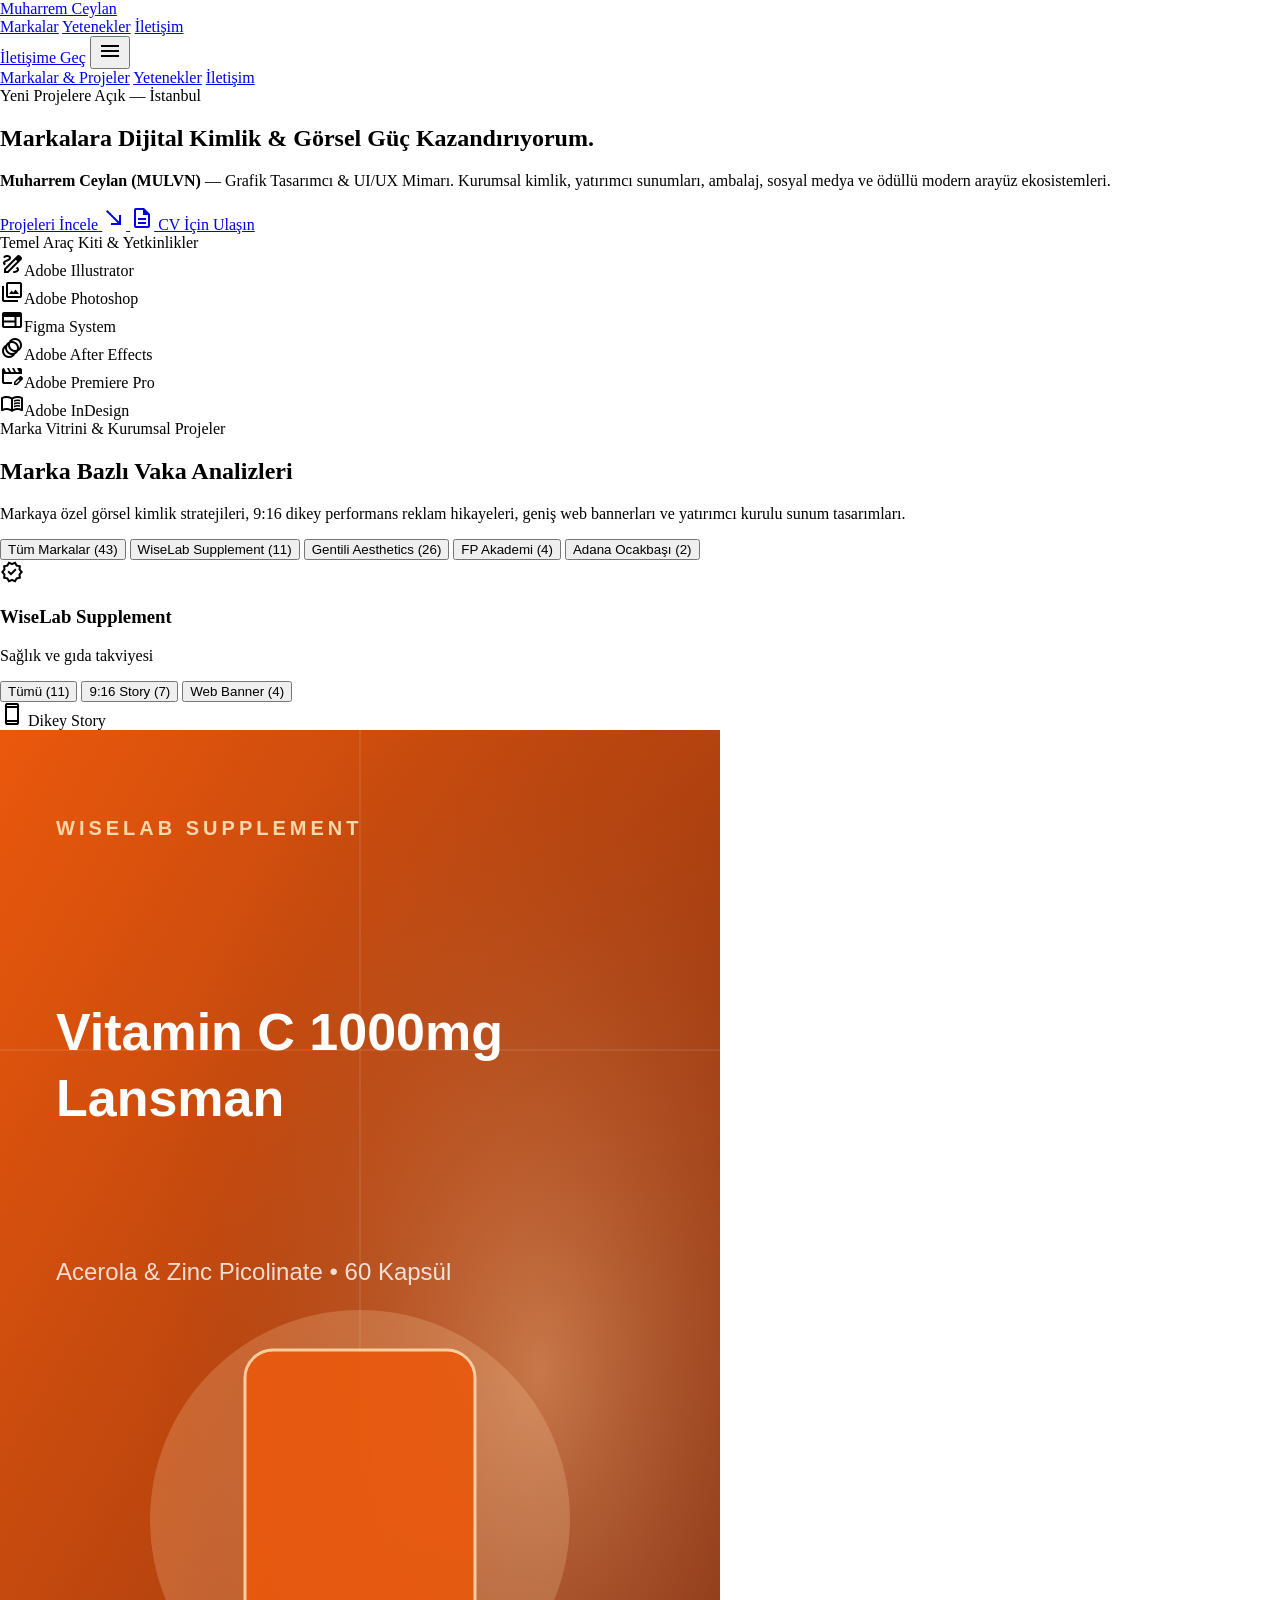
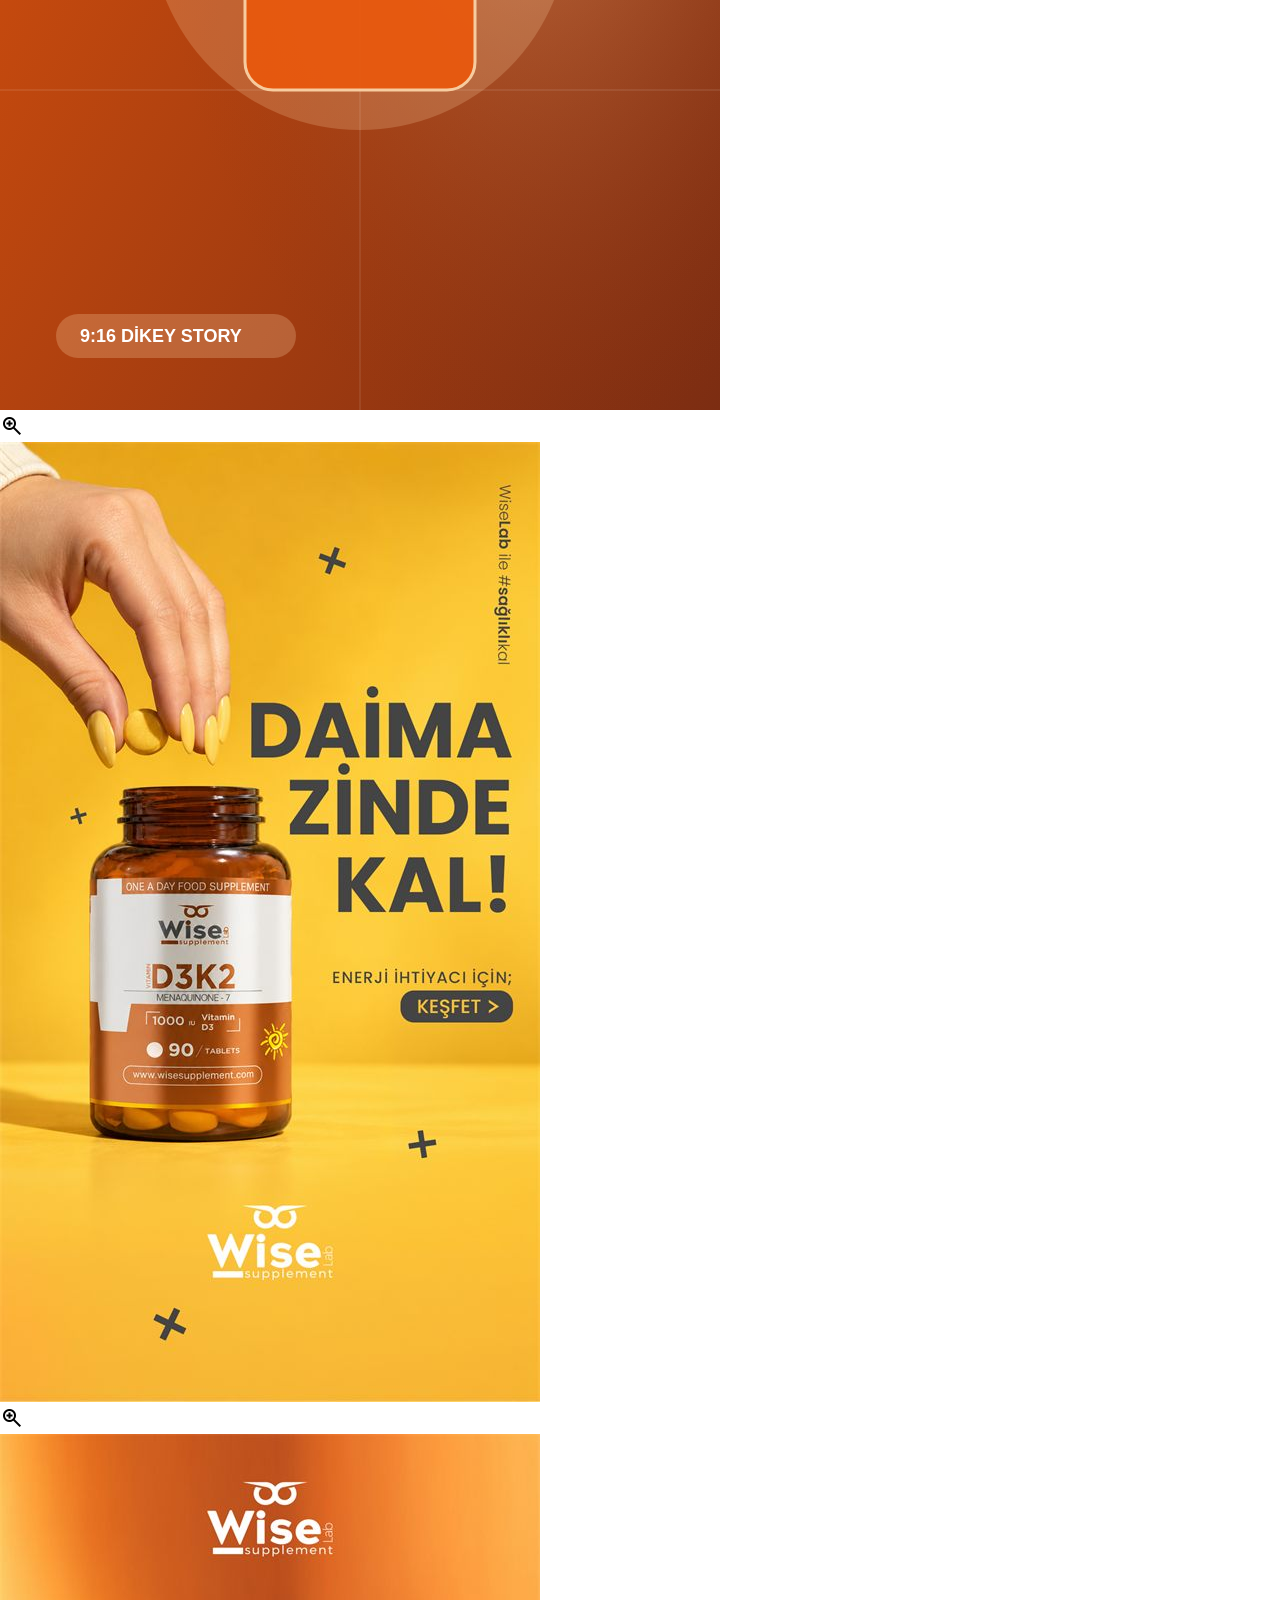
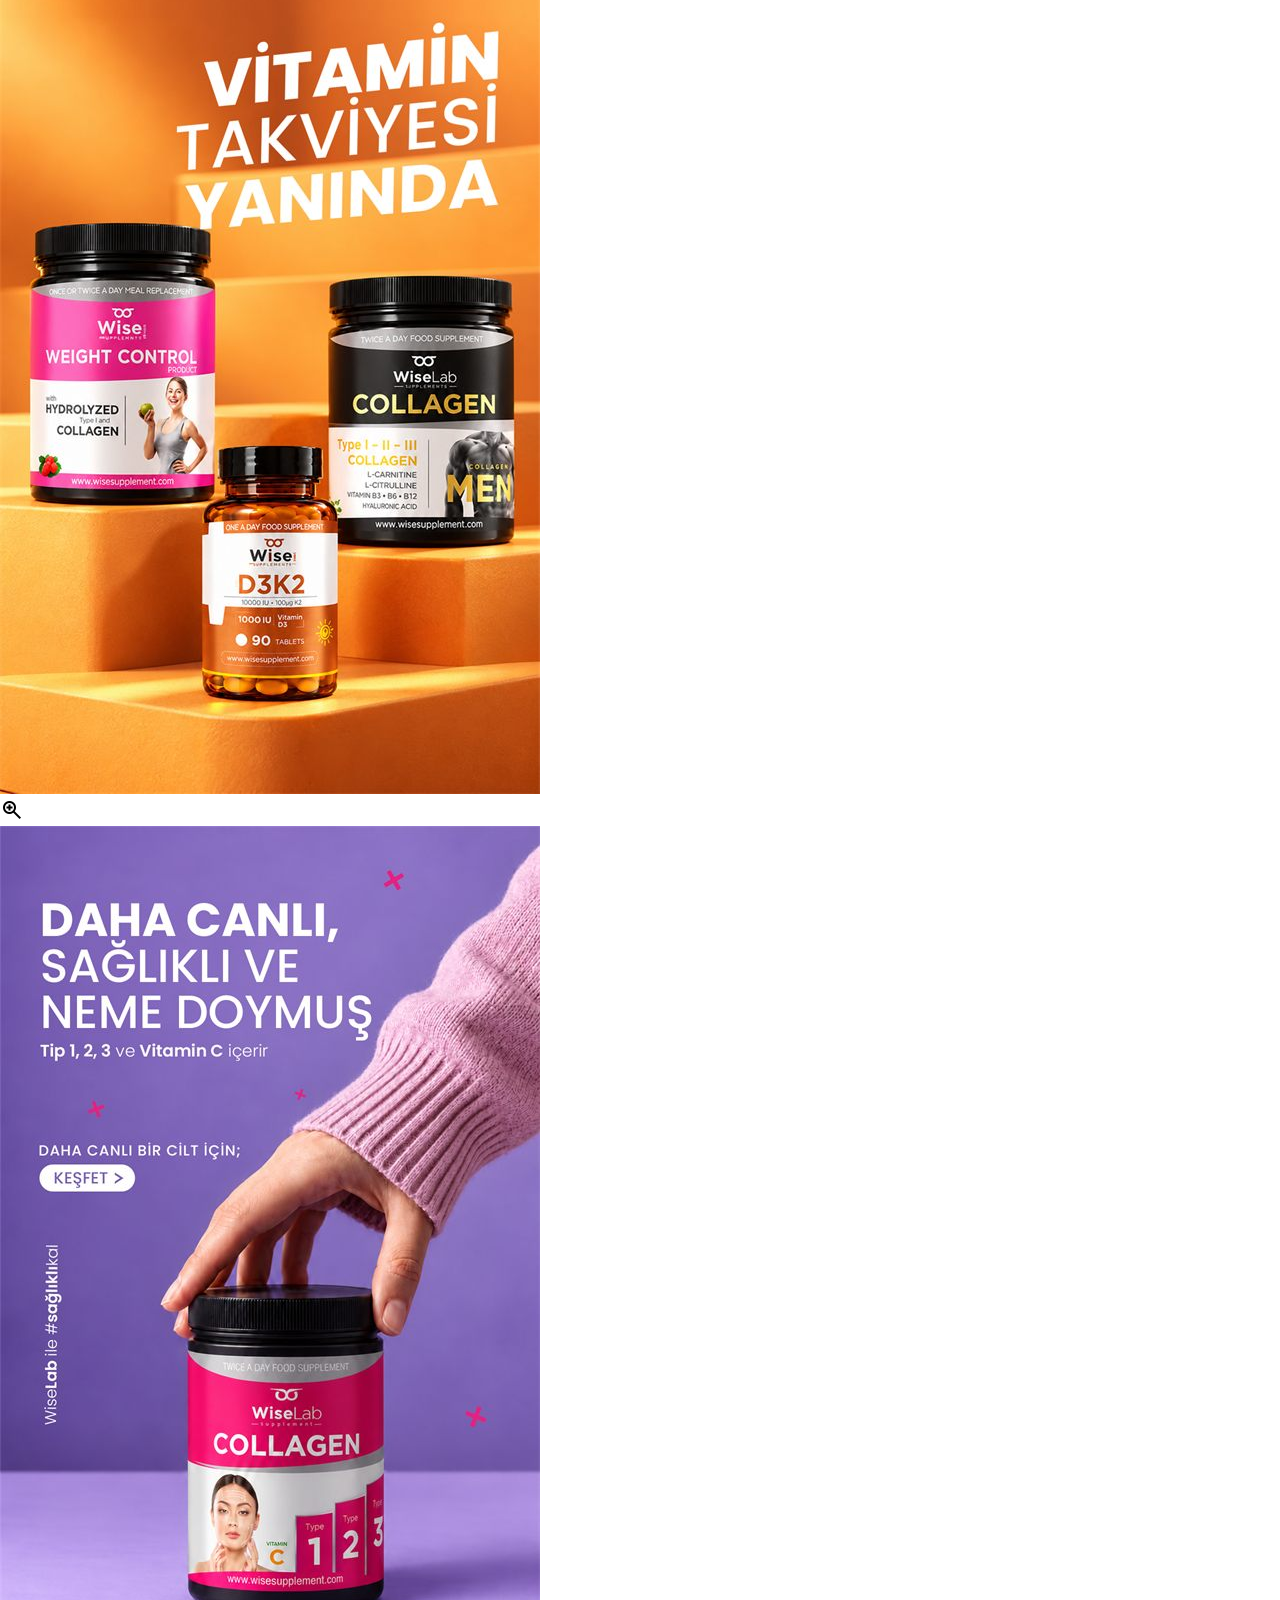
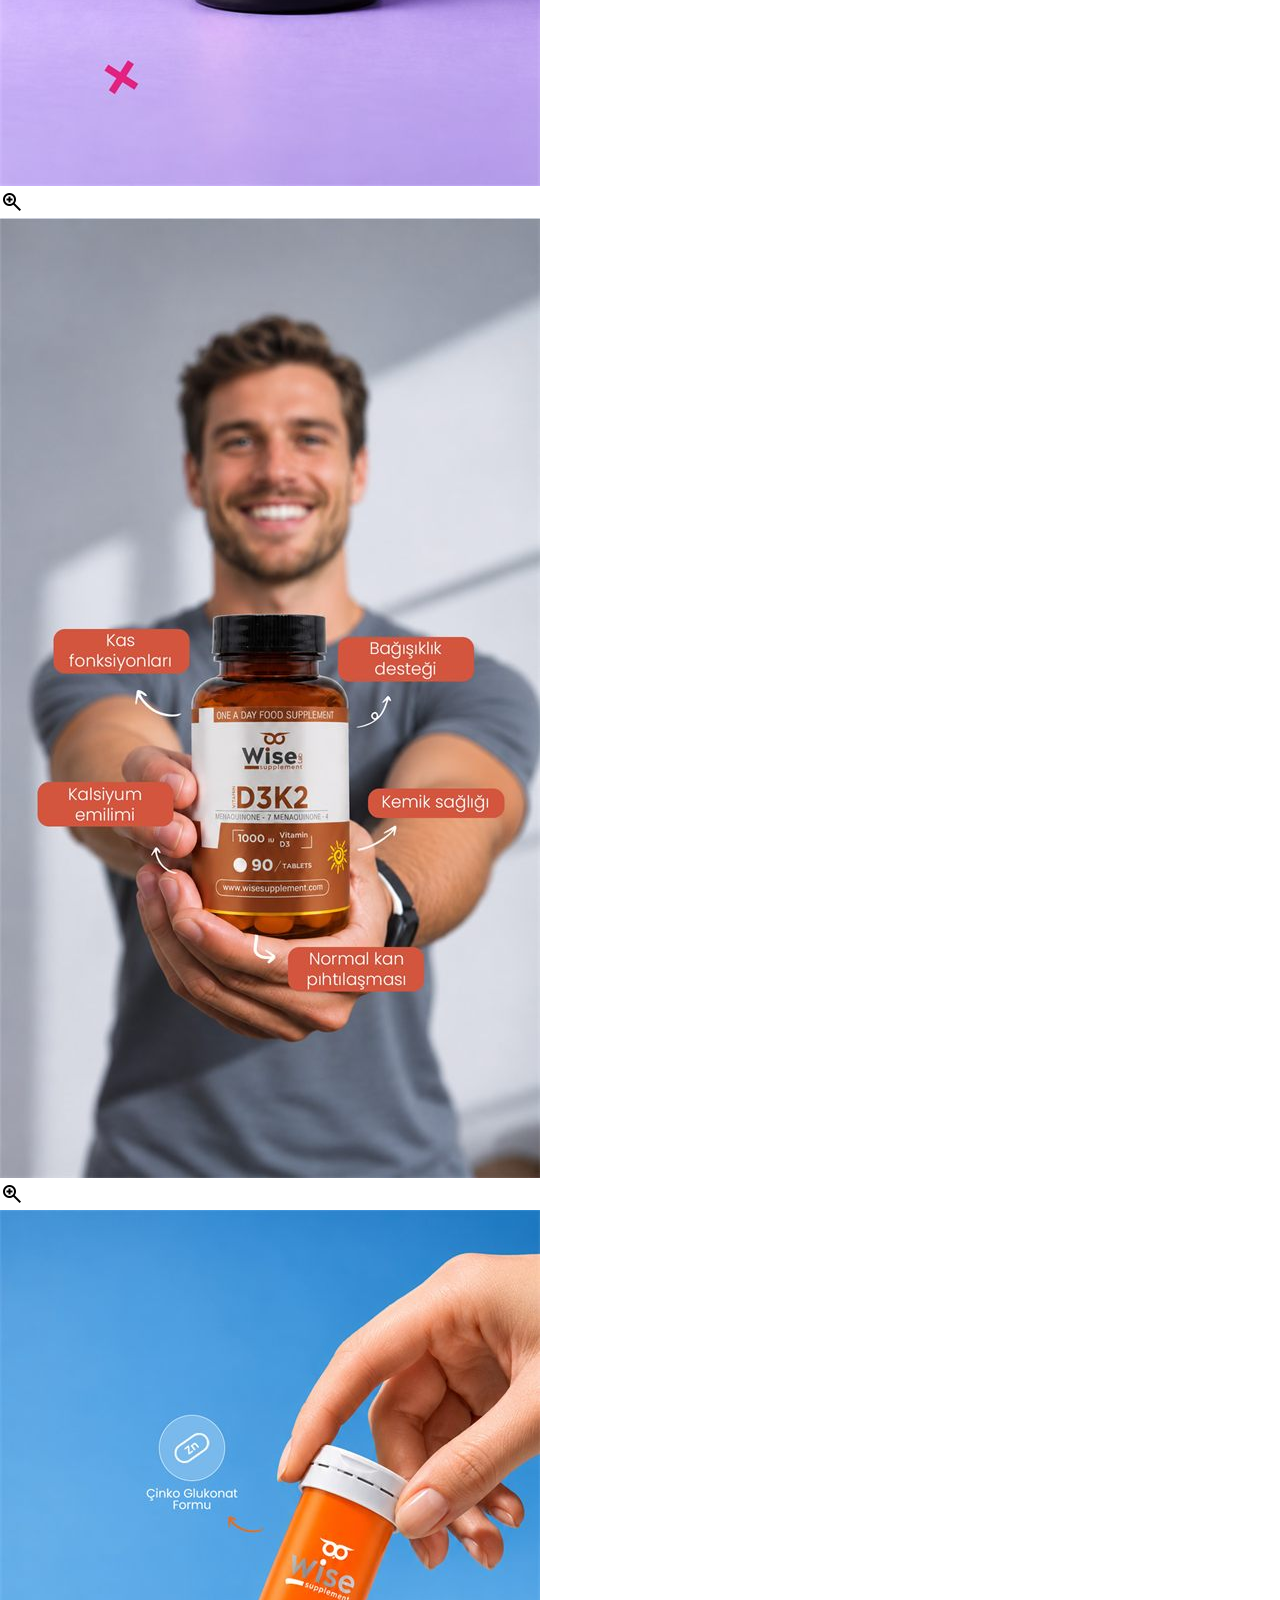
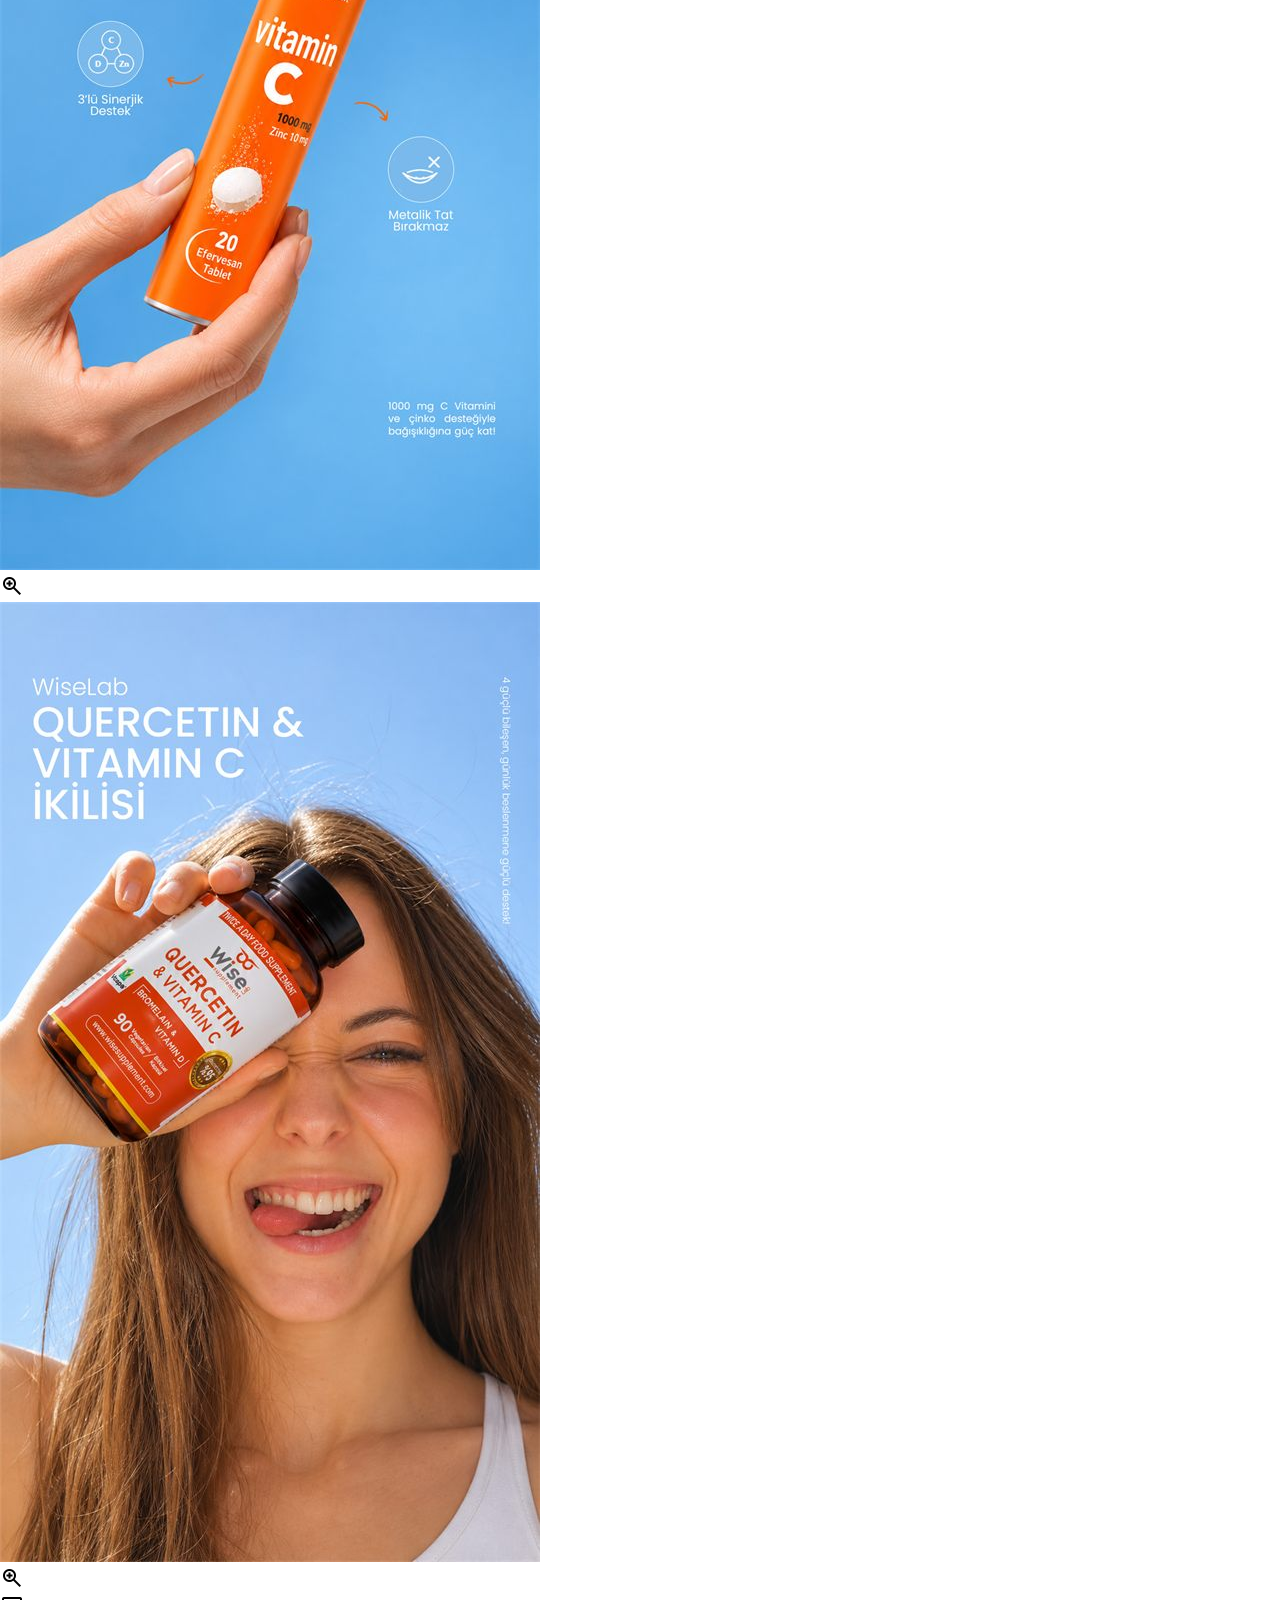
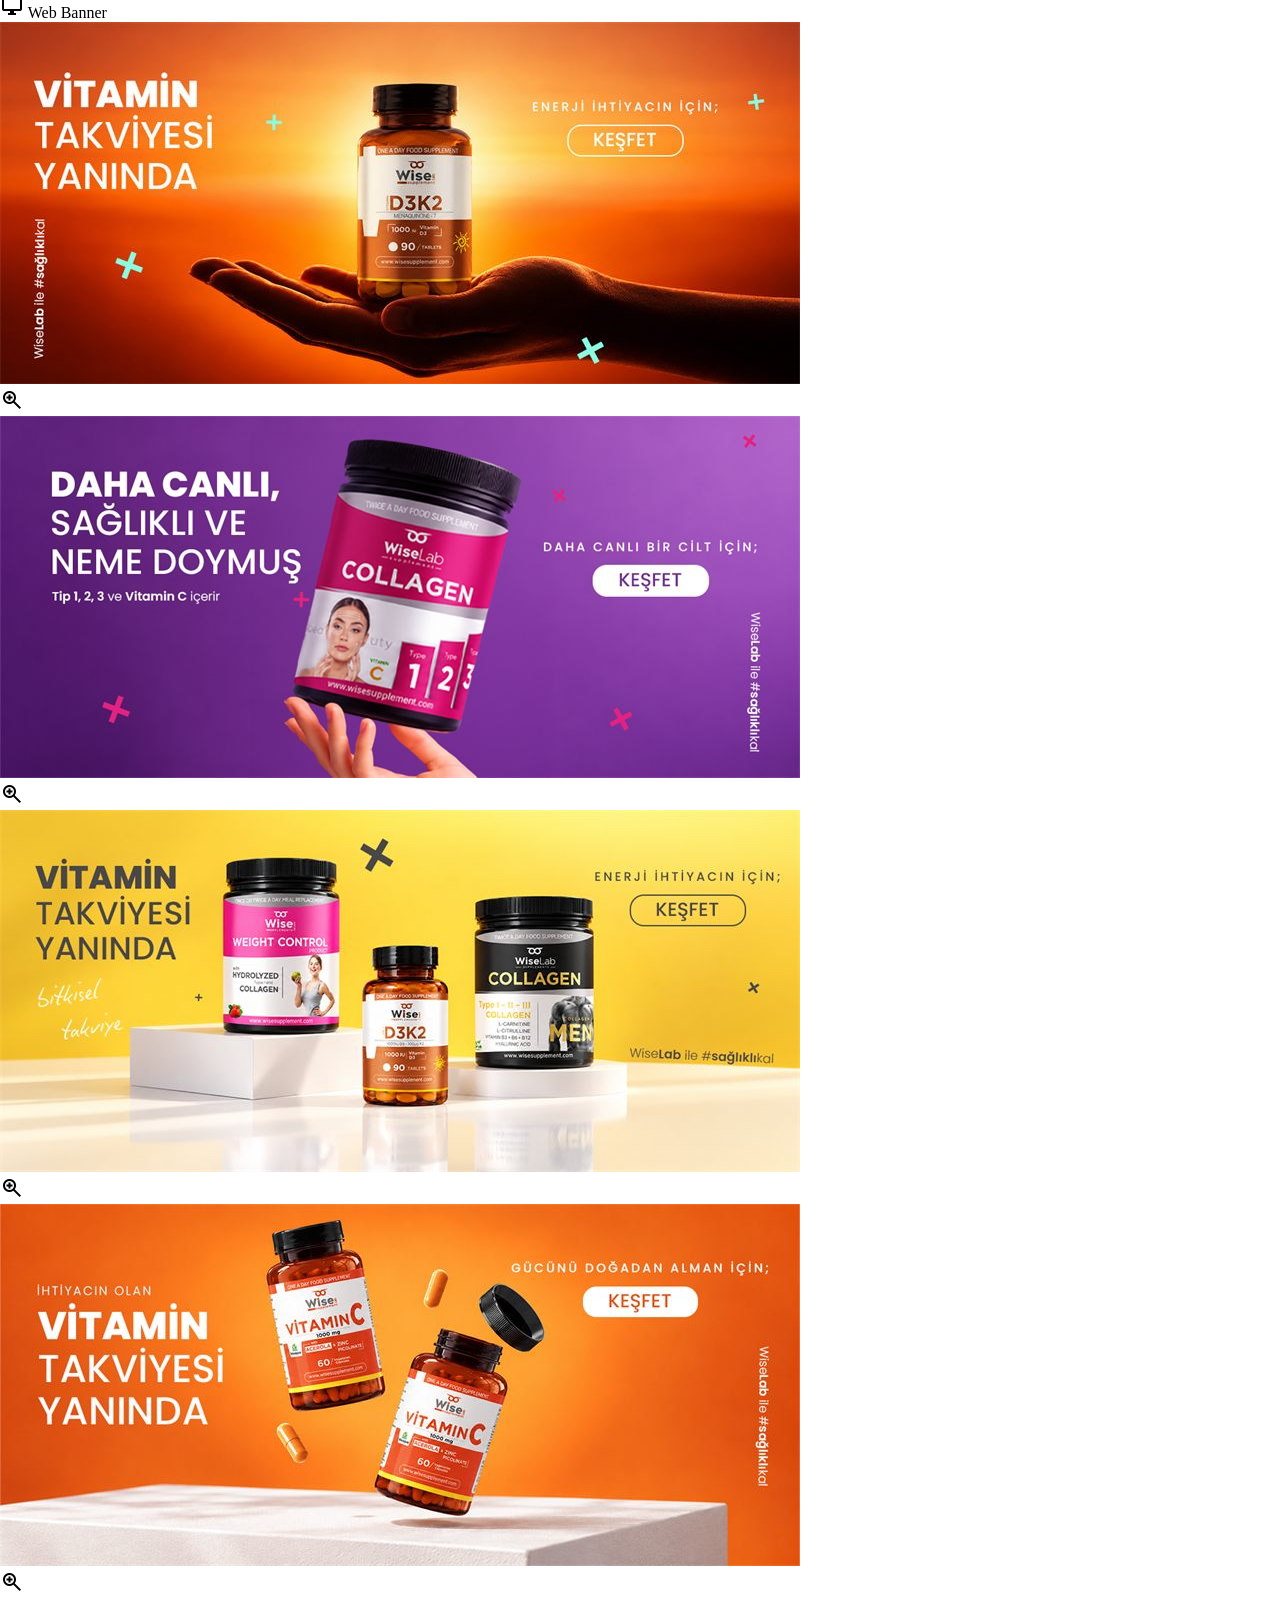
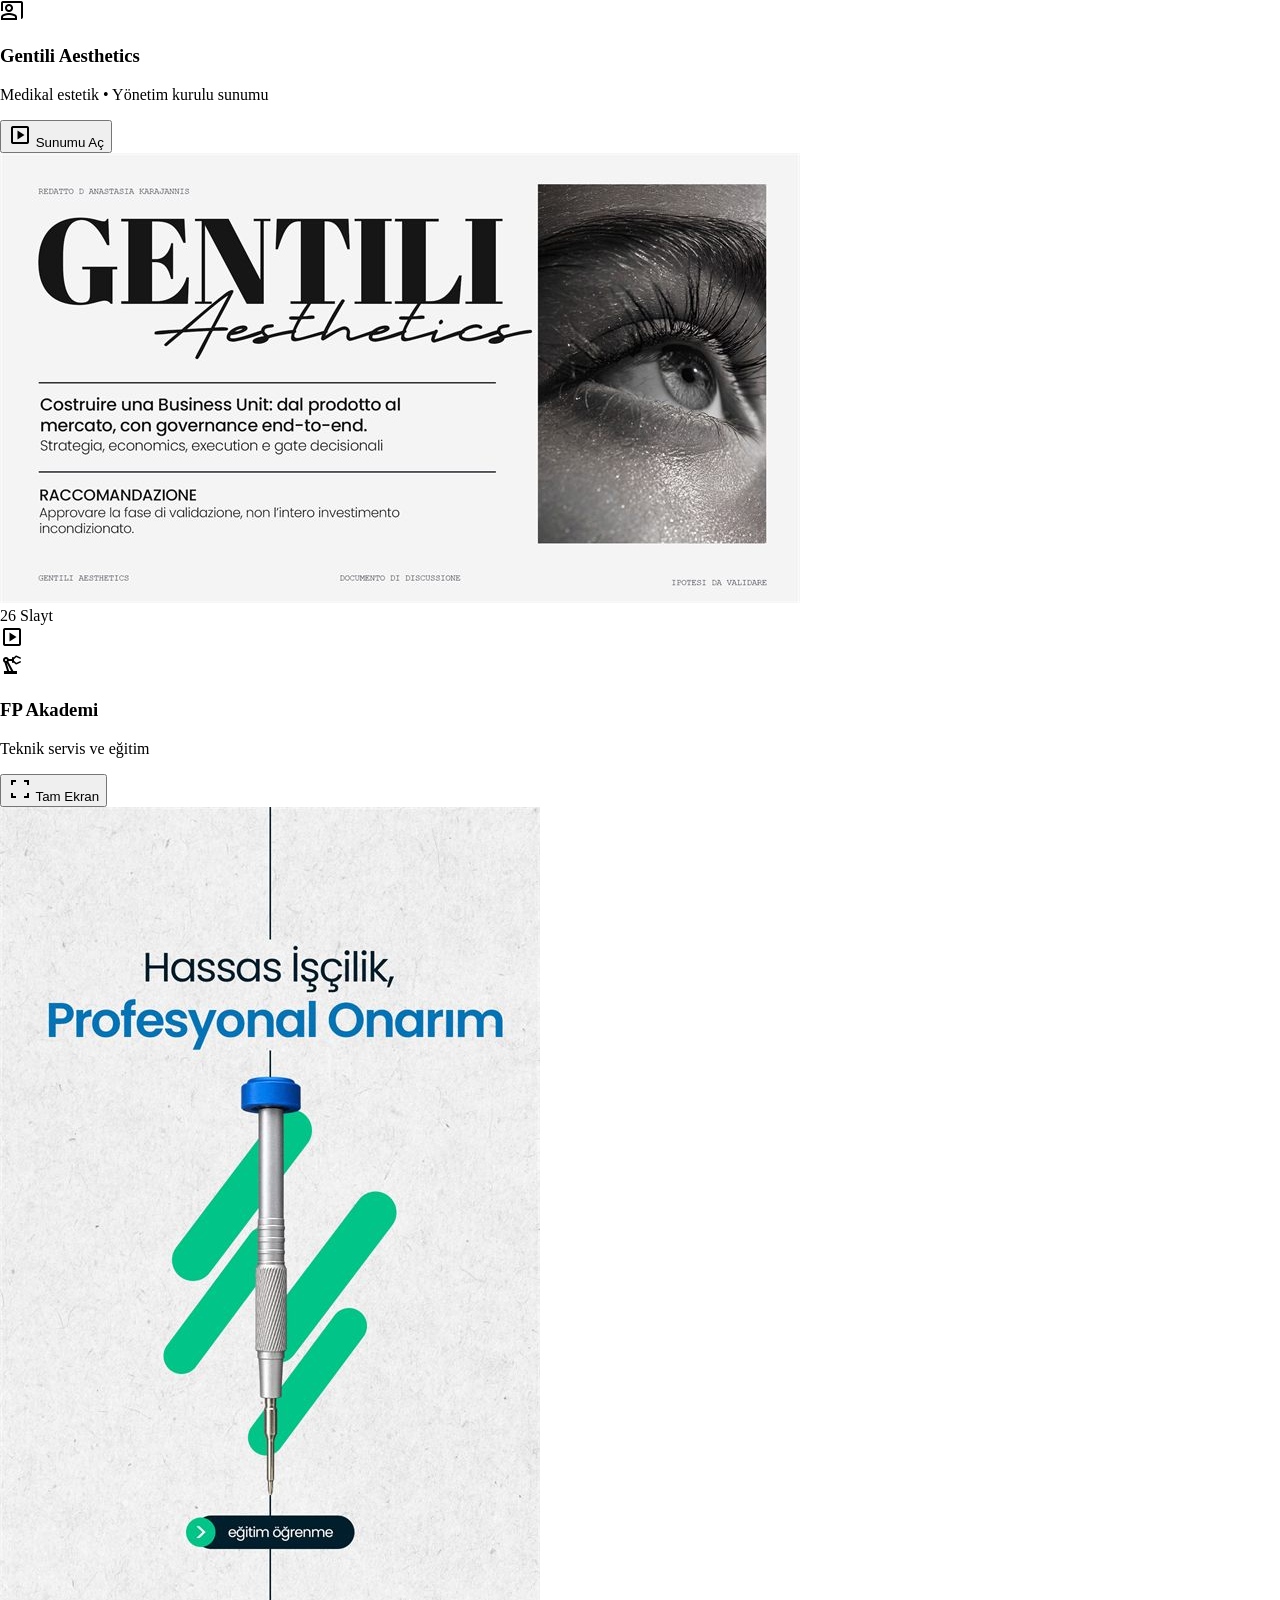
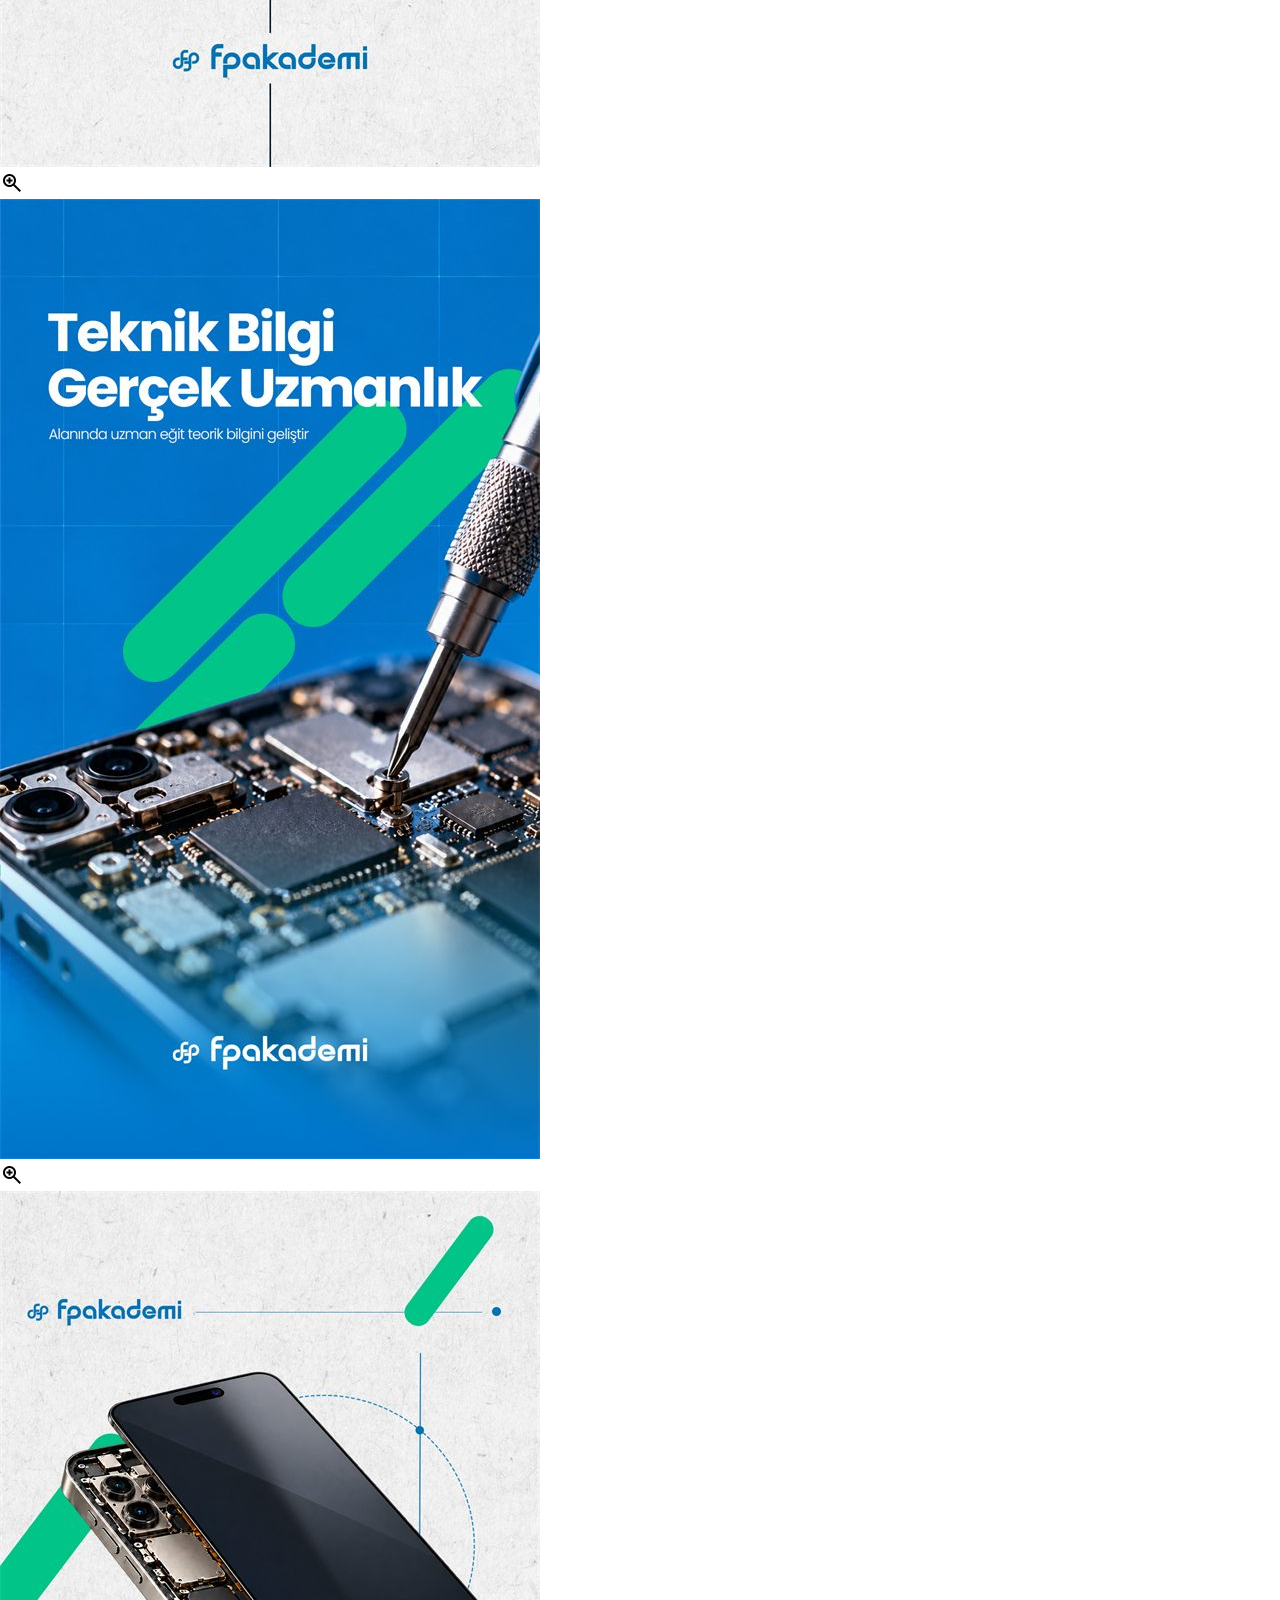
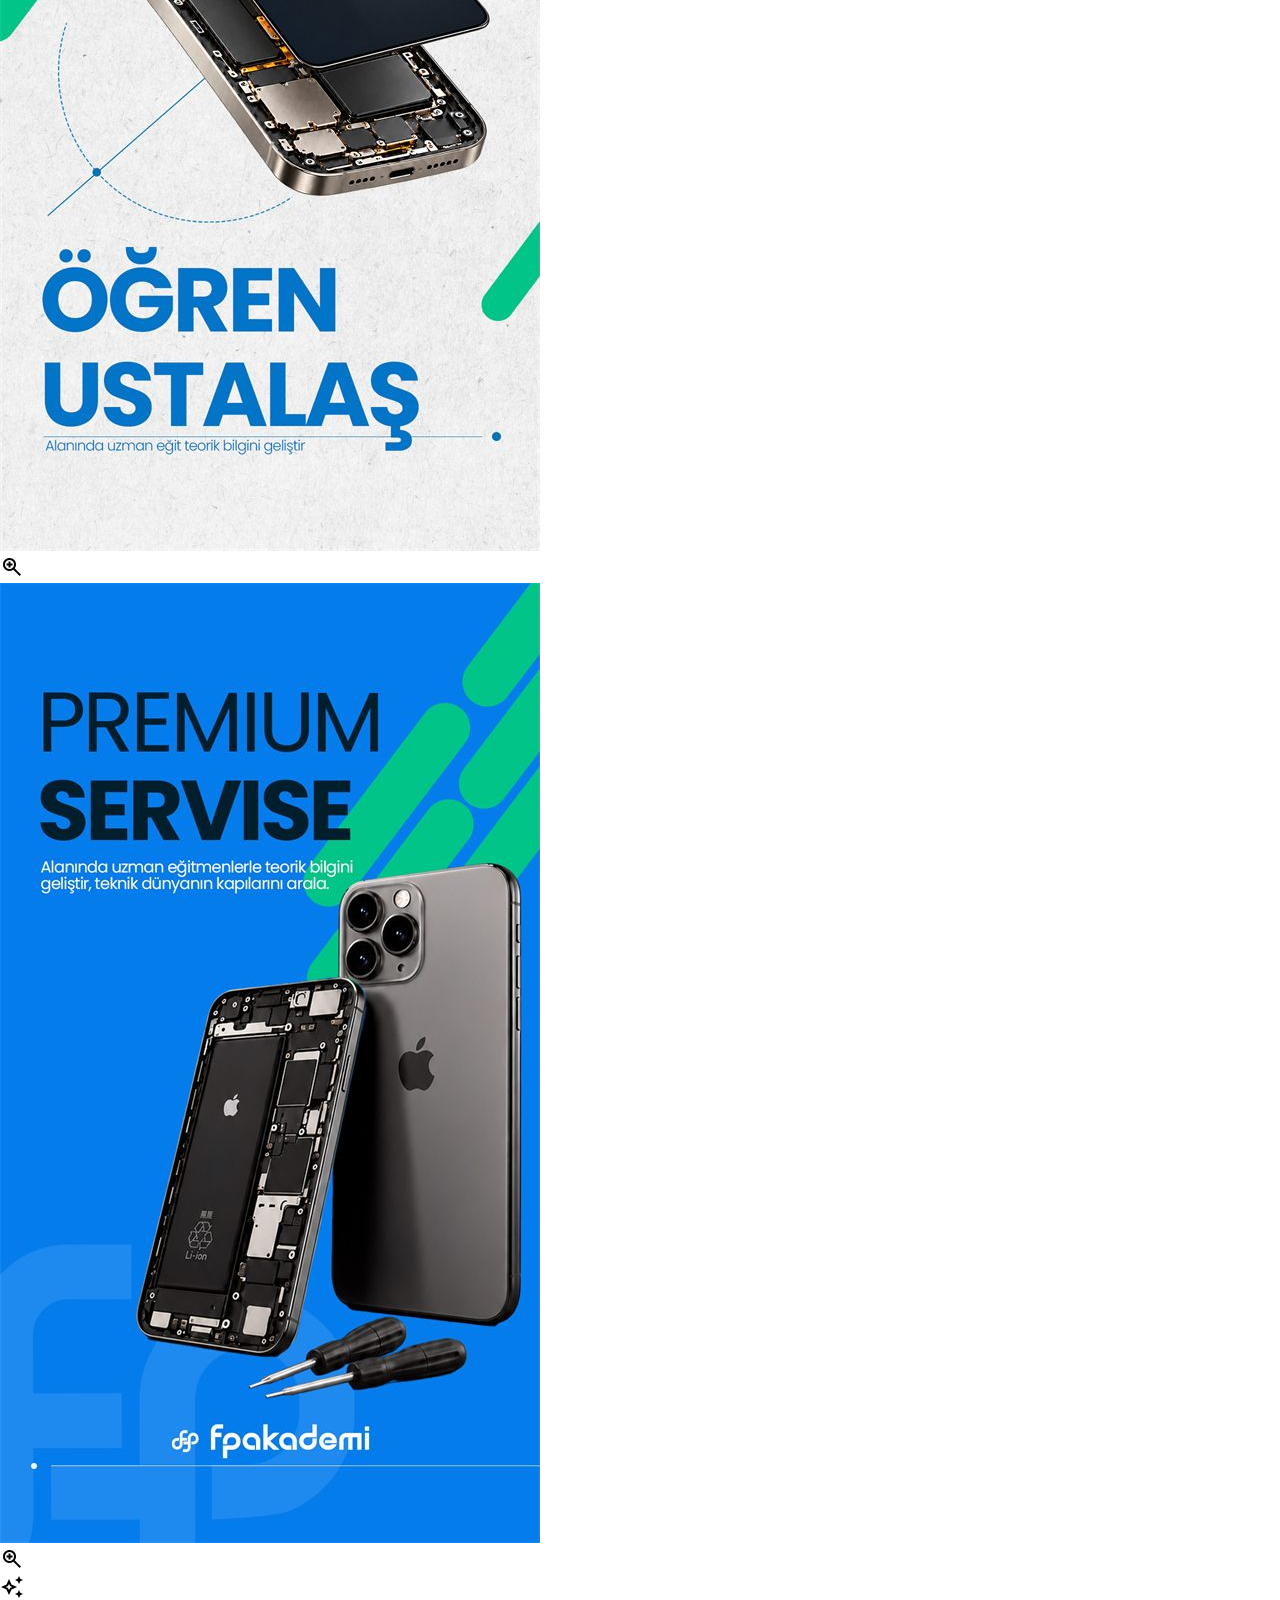
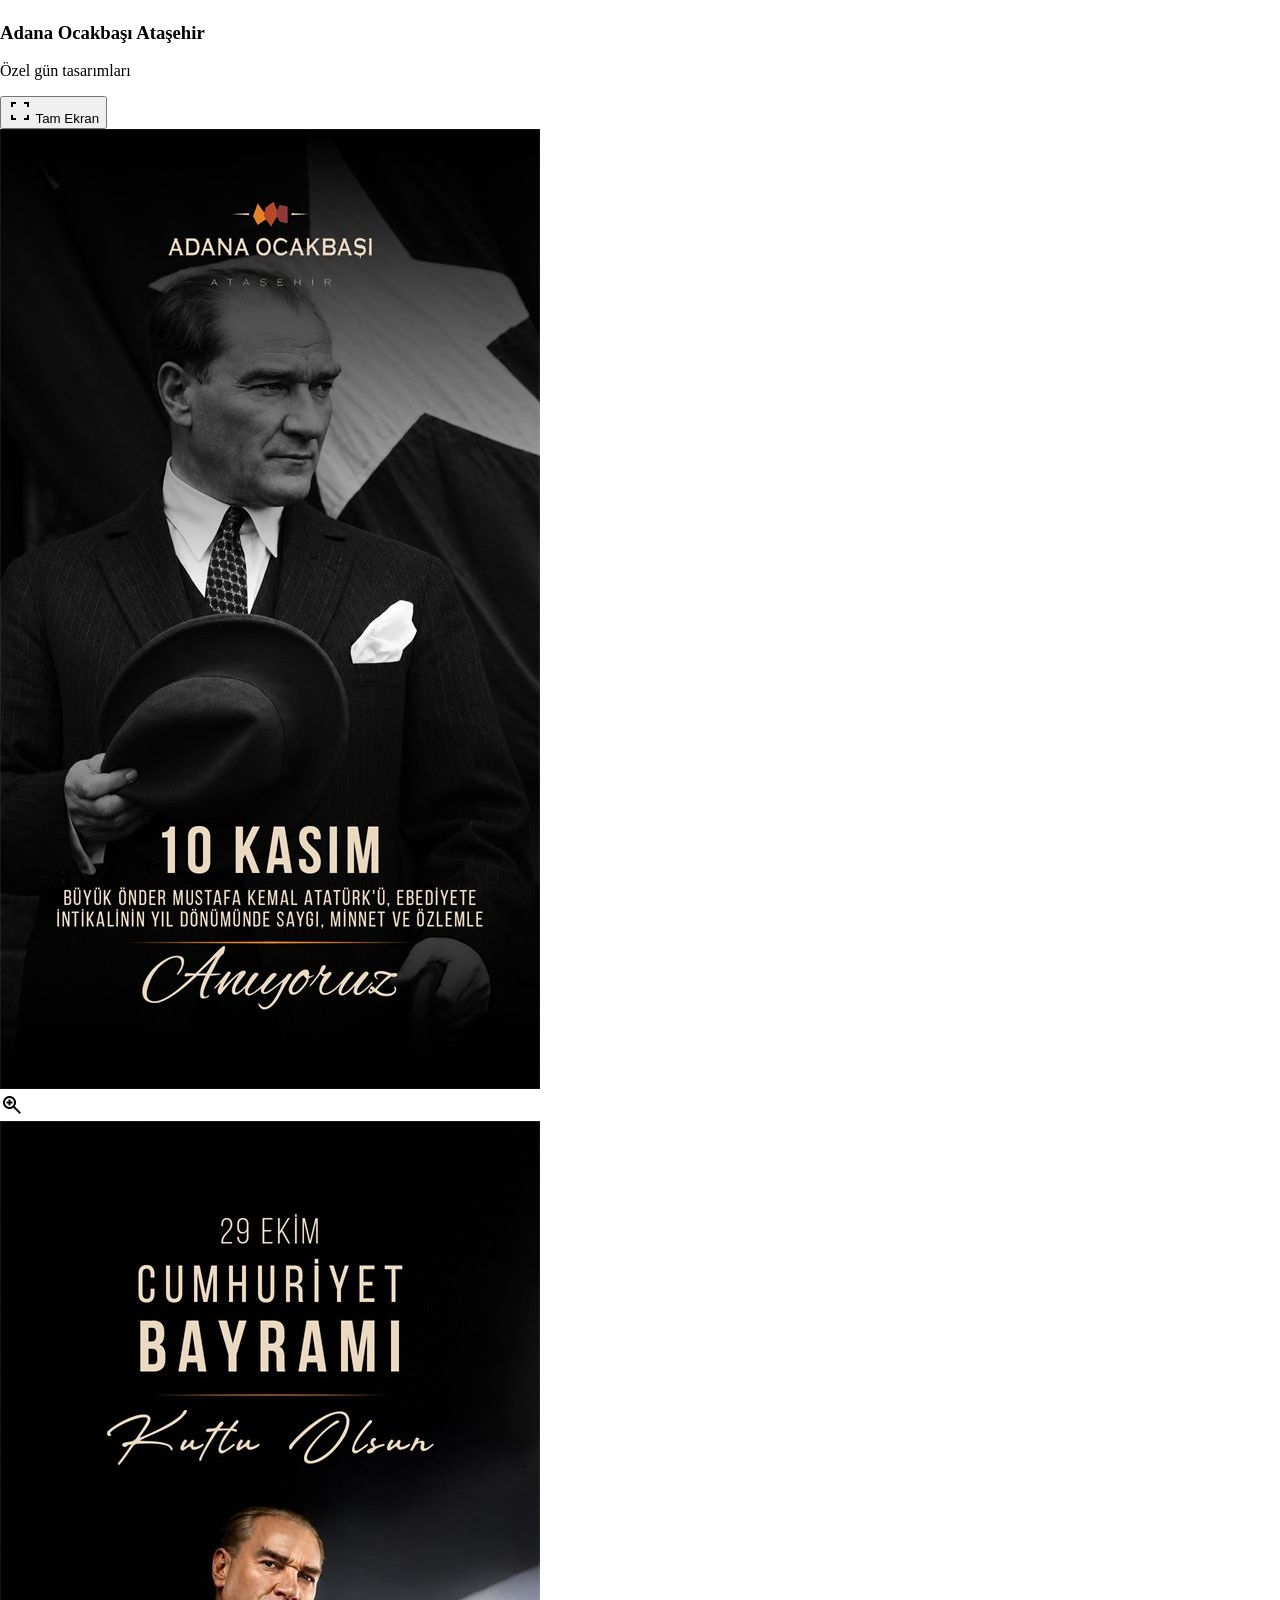
==== commit 39ce58a2: "Add files via upload" ====
--- a/index.html
+++ b/index.html
@@ -151,12 +151,10 @@
             <div class="flex flex-col md:flex-row md:items-end justify-between gap-space-md border-b border-primary-container/25 pb-space-md">
               <div class="flex flex-col gap-space-xs">
                 <div class="flex flex-wrap items-center gap-space-xs">
-                  <span class="material-symbols-outlined text-secondary text-[22px]">verified</span>
-                  <h3 class="font-headline-md text-headline-md text-white font-bold">01. WiseLab Supplement — Kampanya Ekosistemi (11 Tasarım)</h3>
-                </div>
-                <p class="font-body-md text-body-md text-on-surface-variant max-w-3xl">
-                  Sağlık ve gıda takviyesi markası <strong class="text-white">WiseLab Supplement</strong> için hazırlanan 7 adet 9:16 dikey performans reklam hikayesi ve 4 adet geniş format web slider banner serisi.
-                </p>
+                  <span class="material-symbols-outlined text-secondary text-[30px]">verified</span>
+                  <h3 class="font-headline-xl text-[26px] md:text-[34px] leading-tight text-white font-extrabold tracking-tight">WiseLab Supplement</h3>
+                </div>
+                <p class="font-body-lg text-body-lg text-on-surface-variant">Sağlık ve gıda takviyesi</p>
               </div>
               <div class="flex flex-wrap items-center gap-1.5 p-1 rounded-xl sm:rounded-full bg-surface-container border border-primary-container/30 self-start md:self-auto" id="wiselab-subfilter-bar">
                 <button type="button" data-wiselab-format="all" class="wiselab-sub-btn px-3 py-1 rounded-full bg-secondary-container text-white font-label-sm text-label-sm shadow-sm transition-all">Tümü (11)</button>
@@ -169,9 +167,9 @@
               <div class="flex items-center justify-between">
                 <span class="font-label-md text-label-md text-tertiary uppercase tracking-wider font-bold flex items-center gap-1.5">
                   <span class="material-symbols-outlined text-[18px]">smartphone</span>
-                  <span>A. Dikey Story &amp; Sosyal Reklam Kreatifleri (9:16 • 7 Tasarım)</span>
+                  <span>Dikey Story</span>
                 </span>
-                <span class="font-label-sm text-label-sm text-outline hidden sm:inline">1080×1920 px • Meta &amp; TikTok Ads</span>
+                
               </div>
               <div class="grid grid-cols-1 sm:grid-cols-2 lg:grid-cols-4 gap-gutter" id="wiselab-story-grid"></div>
             </div>
@@ -180,9 +178,9 @@
               <div class="flex items-center justify-between">
                 <span class="font-label-md text-label-md text-secondary uppercase tracking-wider font-bold flex items-center gap-1.5">
                   <span class="material-symbols-outlined text-[18px]">desktop_windows</span>
-                  <span>B. Web Slider &amp; Masaüstü Hero Banner Serisi (Geniş Format • 4 Tasarım)</span>
+                  <span>Web Banner</span>
                 </span>
-                <span class="font-label-sm text-label-sm text-outline hidden sm:inline">E-Ticaret Ana Sayfa Vitrinleri</span>
+                
               </div>
               <div class="grid grid-cols-1 md:grid-cols-2 gap-gutter" id="wiselab-web-grid"></div>
             </div>
@@ -193,16 +191,14 @@
             <div class="flex flex-col md:flex-row md:items-end justify-between gap-space-md border-b border-primary-container/25 pb-space-md">
               <div class="flex flex-col gap-space-xs">
                 <div class="flex flex-wrap items-center gap-space-xs">
-                  <span class="material-symbols-outlined text-primary text-[22px]">co_present</span>
-                  <h3 class="font-headline-md text-headline-md text-white font-bold">02. Gentili Aesthetics — Kurumsal Yatırımcı &amp; Strateji Sunum Kiti (26 Slayt)</h3>
-                </div>
-                <p class="font-body-md text-body-md text-on-surface-variant max-w-3xl">
-                  İtalyan medikal estetik markası <strong class="text-white">Gentili Aesthetics</strong> için hazırlanan; editoryal yüksek kontrastlı serif tipografi, monokrom klinik portreler ve Stage-Gate yatırım karar matrislerinden oluşan 16:9 yönetim kurulu sunum serisi.
-                </p>
+                  <span class="material-symbols-outlined text-primary text-[30px]">co_present</span>
+                  <h3 class="font-headline-xl text-[26px] md:text-[34px] leading-tight text-white font-extrabold tracking-tight">Gentili Aesthetics</h3>
+                </div>
+                <p class="font-body-lg text-body-lg text-on-surface-variant">Medikal estetik • Yönetim kurulu sunumu</p>
               </div>
               <button type="button" onclick="openLightbox('gentili', 0)" class="inline-flex items-center gap-space-xs px-space-lg py-space-xs rounded-full bg-primary-container hover:bg-inverse-primary text-white font-label-md text-label-md shadow-[0_0_20px_rgba(105,55,158,0.45)] transition-all self-start md:self-auto shrink-0">
                 <span class="material-symbols-outlined text-[18px]">slideshow</span>
-                <span>Sunumu Tam Ekran Başlat (1/26)</span>
+                <span>Sunumu Aç</span>
               </button>
             </div>
             <div class="grid grid-cols-1 sm:grid-cols-2 lg:grid-cols-3 xl:grid-cols-5 gap-gutter" id="gentili-slides-grid"></div>
@@ -213,16 +209,14 @@
             <div class="flex flex-col md:flex-row md:items-end justify-between gap-space-md border-b border-primary-container/25 pb-space-md">
               <div class="flex flex-col gap-space-xs">
                 <div class="flex flex-wrap items-center gap-space-xs">
-                  <span class="material-symbols-outlined text-emerald-400 text-[22px]">precision_manufacturing</span>
-                  <h3 class="font-headline-md text-headline-md text-white font-bold">03. FP Akademi — Teknik Servis &amp; Eğitim Kampanya Serisi (4 Tasarım)</h3>
-                </div>
-                <p class="font-body-md text-body-md text-on-surface-variant max-w-3xl">
-                  Mobil cihaz donanım onarımı ve teknik uzmanlık akademisi <strong class="text-white">FP Akademi</strong> için hazırlanan; mikro donanım görselleri, teknik grid çizgileri ve mavi-zümrüt yeşili marka diliyle kurgulanan 9:16 dikey reklam serisi.
-                </p>
+                  <span class="material-symbols-outlined text-emerald-400 text-[30px]">precision_manufacturing</span>
+                  <h3 class="font-headline-xl text-[26px] md:text-[34px] leading-tight text-white font-extrabold tracking-tight">FP Akademi</h3>
+                </div>
+                <p class="font-body-lg text-body-lg text-on-surface-variant">Teknik servis ve eğitim</p>
               </div>
               <button type="button" onclick="openLightbox('fpakademi', 0)" class="inline-flex items-center gap-space-xs px-space-lg py-space-xs rounded-full bg-surface-container-high hover:bg-primary-container text-white font-label-md text-label-md border border-primary/30 transition-all self-start md:self-auto shrink-0">
                 <span class="material-symbols-outlined text-[18px]">fullscreen</span>
-                <span>Seriyi İncele (1/4)</span>
+                <span>Tam Ekran</span>
               </button>
             </div>
             <div class="grid grid-cols-1 sm:grid-cols-2 lg:grid-cols-4 gap-gutter" id="fpakademi-grid"></div>
@@ -233,16 +227,14 @@
             <div class="flex flex-col md:flex-row md:items-end justify-between gap-space-md border-b border-primary-container/25 pb-space-md">
               <div class="flex flex-col gap-space-xs">
                 <div class="flex flex-wrap items-center gap-space-xs">
-                  <span class="material-symbols-outlined text-amber-400 text-[22px]">auto_awesome</span>
-                  <h3 class="font-headline-md text-headline-md text-white font-bold">04. Adana Ocakbaşı Ataşehir — Özel Günler &amp; Kurumsal İletişim Serisi (2 Tasarım)</h3>
-                </div>
-                <p class="font-body-md text-body-md text-on-surface-variant max-w-3xl">
-                  <strong class="text-white">Adana Ocakbaşı Ataşehir</strong> için hazırlanan; dramatik ışık-gölge atmosferi, altın tonlu tipografik hiyerarşi ve kurumsal kimlik bütünlüğüne sahip 10 Kasım ve 29 Ekim Cumhuriyet Bayramı dikey sosyal medya tasarımları.
-                </p>
+                  <span class="material-symbols-outlined text-amber-400 text-[30px]">auto_awesome</span>
+                  <h3 class="font-headline-xl text-[26px] md:text-[34px] leading-tight text-white font-extrabold tracking-tight">Adana Ocakbaşı Ataşehir</h3>
+                </div>
+                <p class="font-body-lg text-body-lg text-on-surface-variant">Özel gün tasarımları</p>
               </div>
               <button type="button" onclick="openLightbox('adanaocakbasi', 0)" class="inline-flex items-center gap-space-xs px-space-lg py-space-xs rounded-full bg-surface-container-high hover:bg-primary-container text-white font-label-md text-label-md border border-primary/30 transition-all self-start md:self-auto shrink-0">
                 <span class="material-symbols-outlined text-[18px]">fullscreen</span>
-                <span>Tasarımları İncele (1/2)</span>
+                <span>Tam Ekran</span>
               </button>
             </div>
             <div class="grid grid-cols-1 sm:grid-cols-2 lg:grid-cols-4 gap-gutter" id="adanaocakbasi-grid"></div>
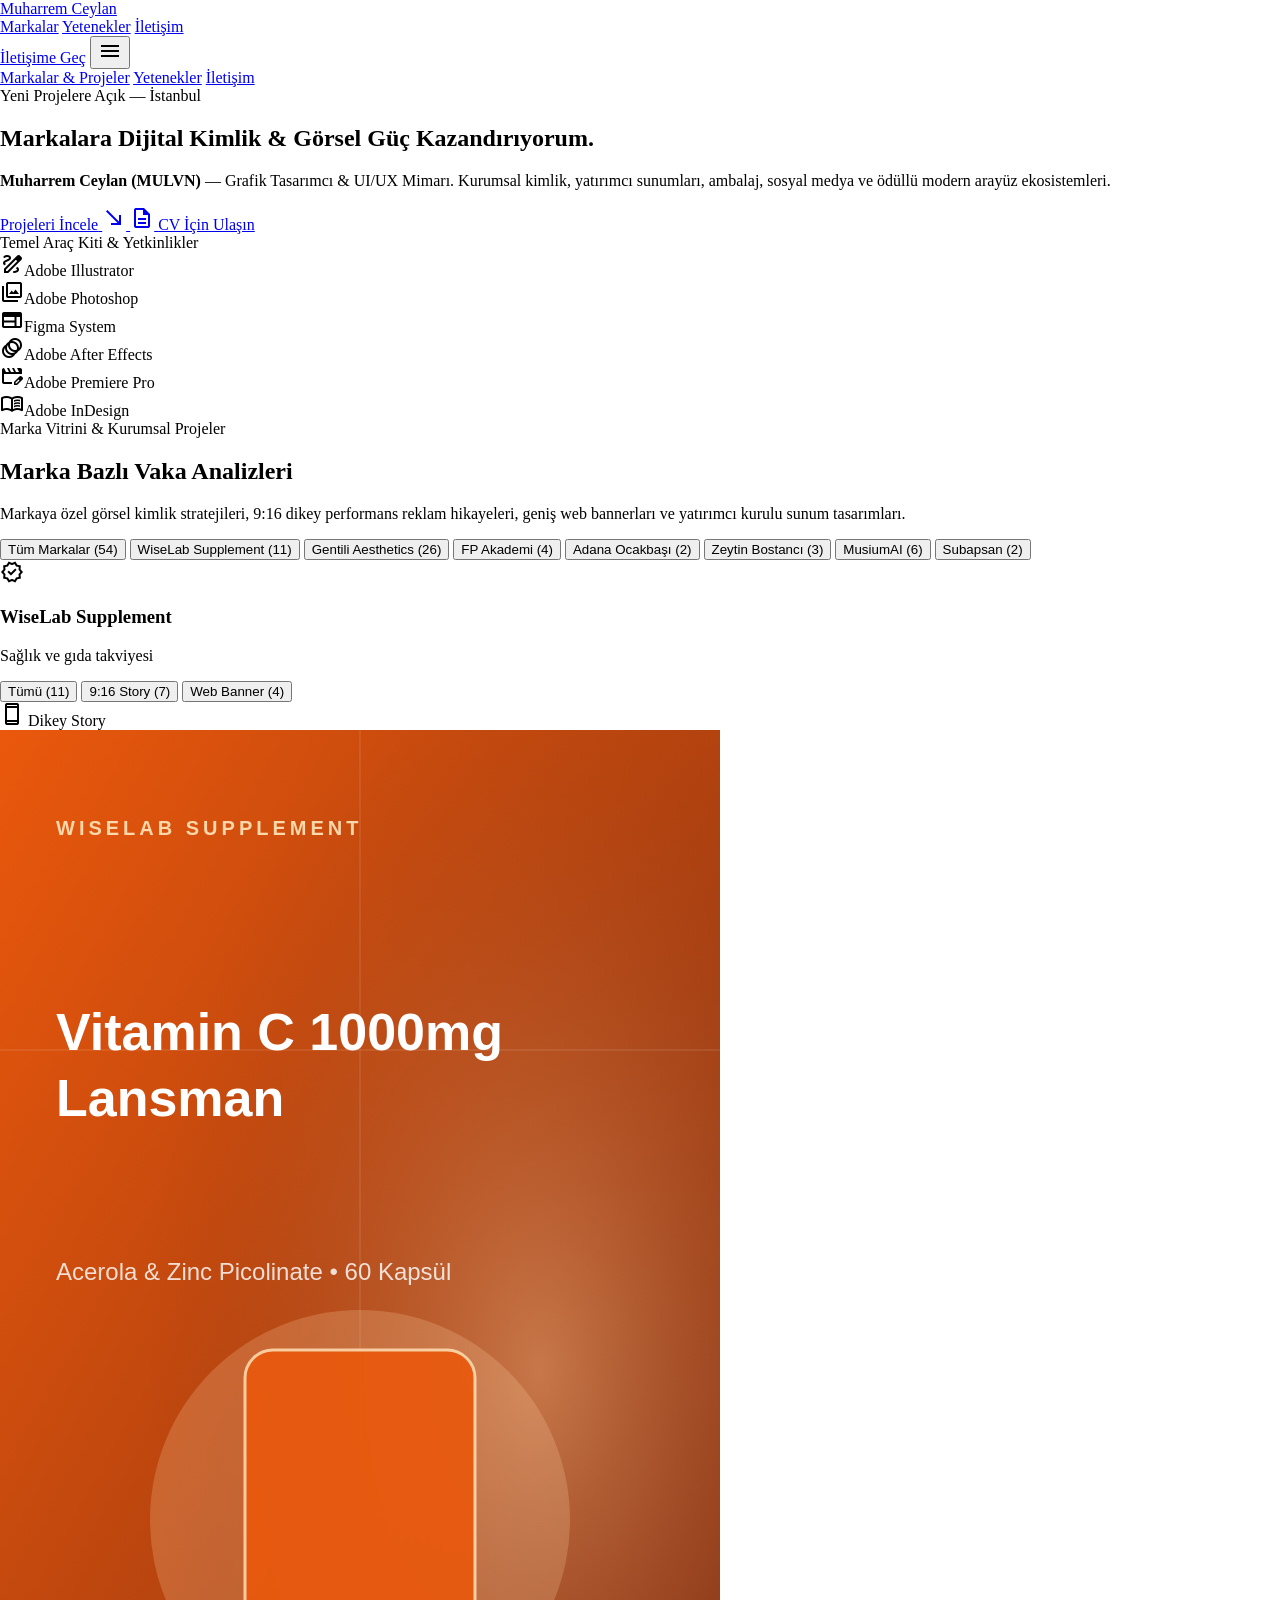
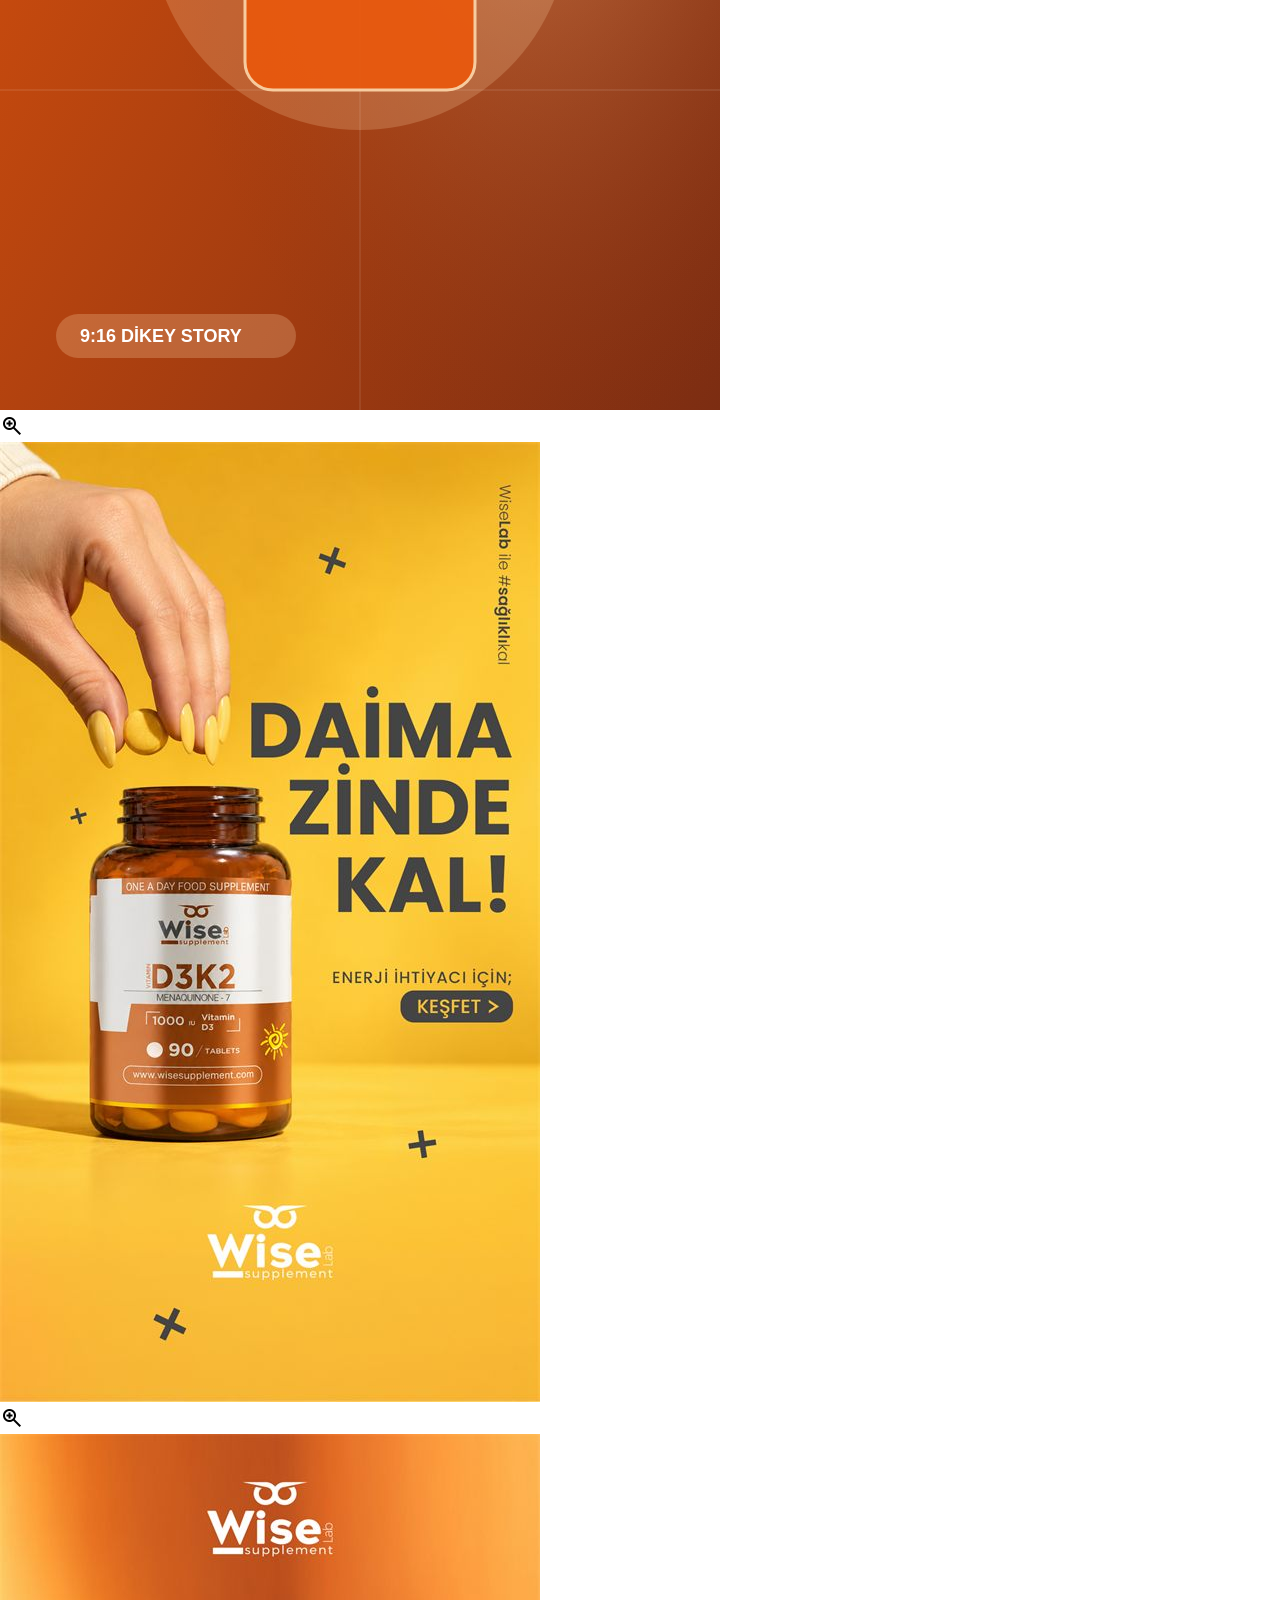
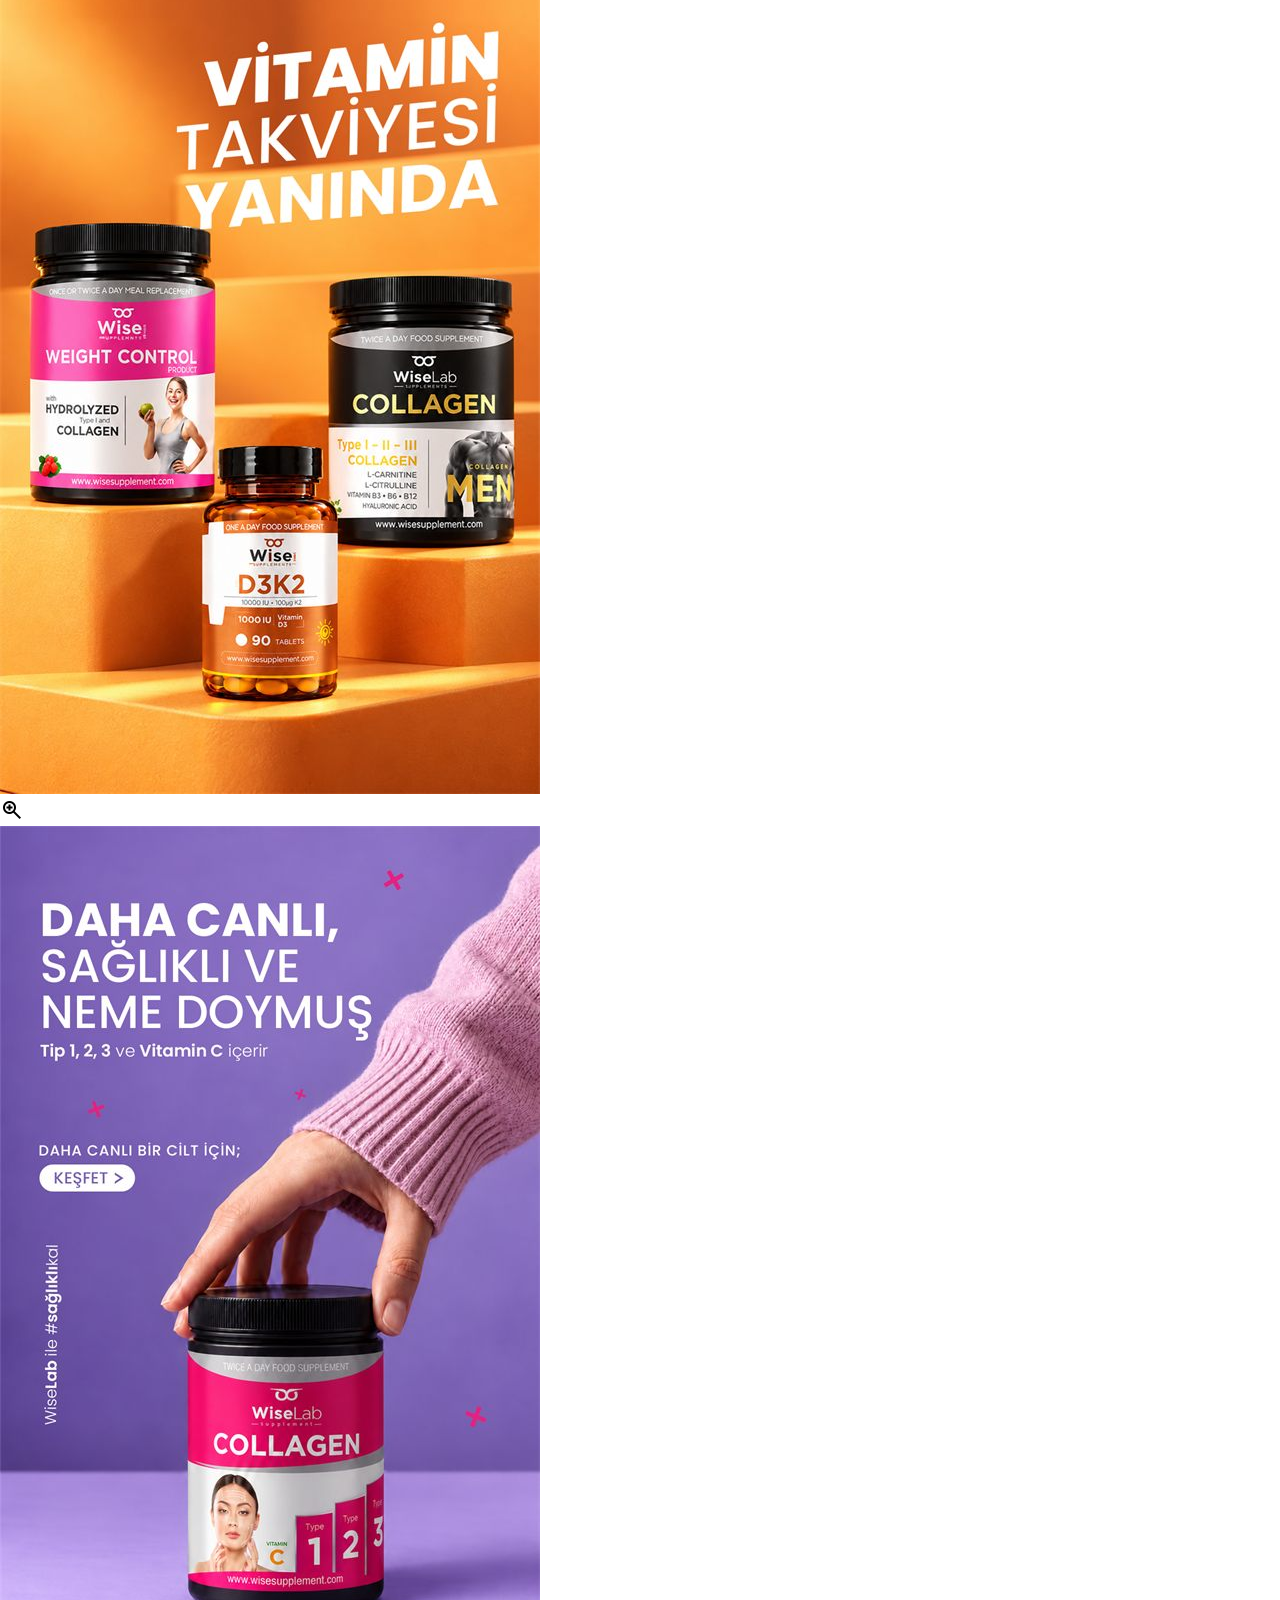
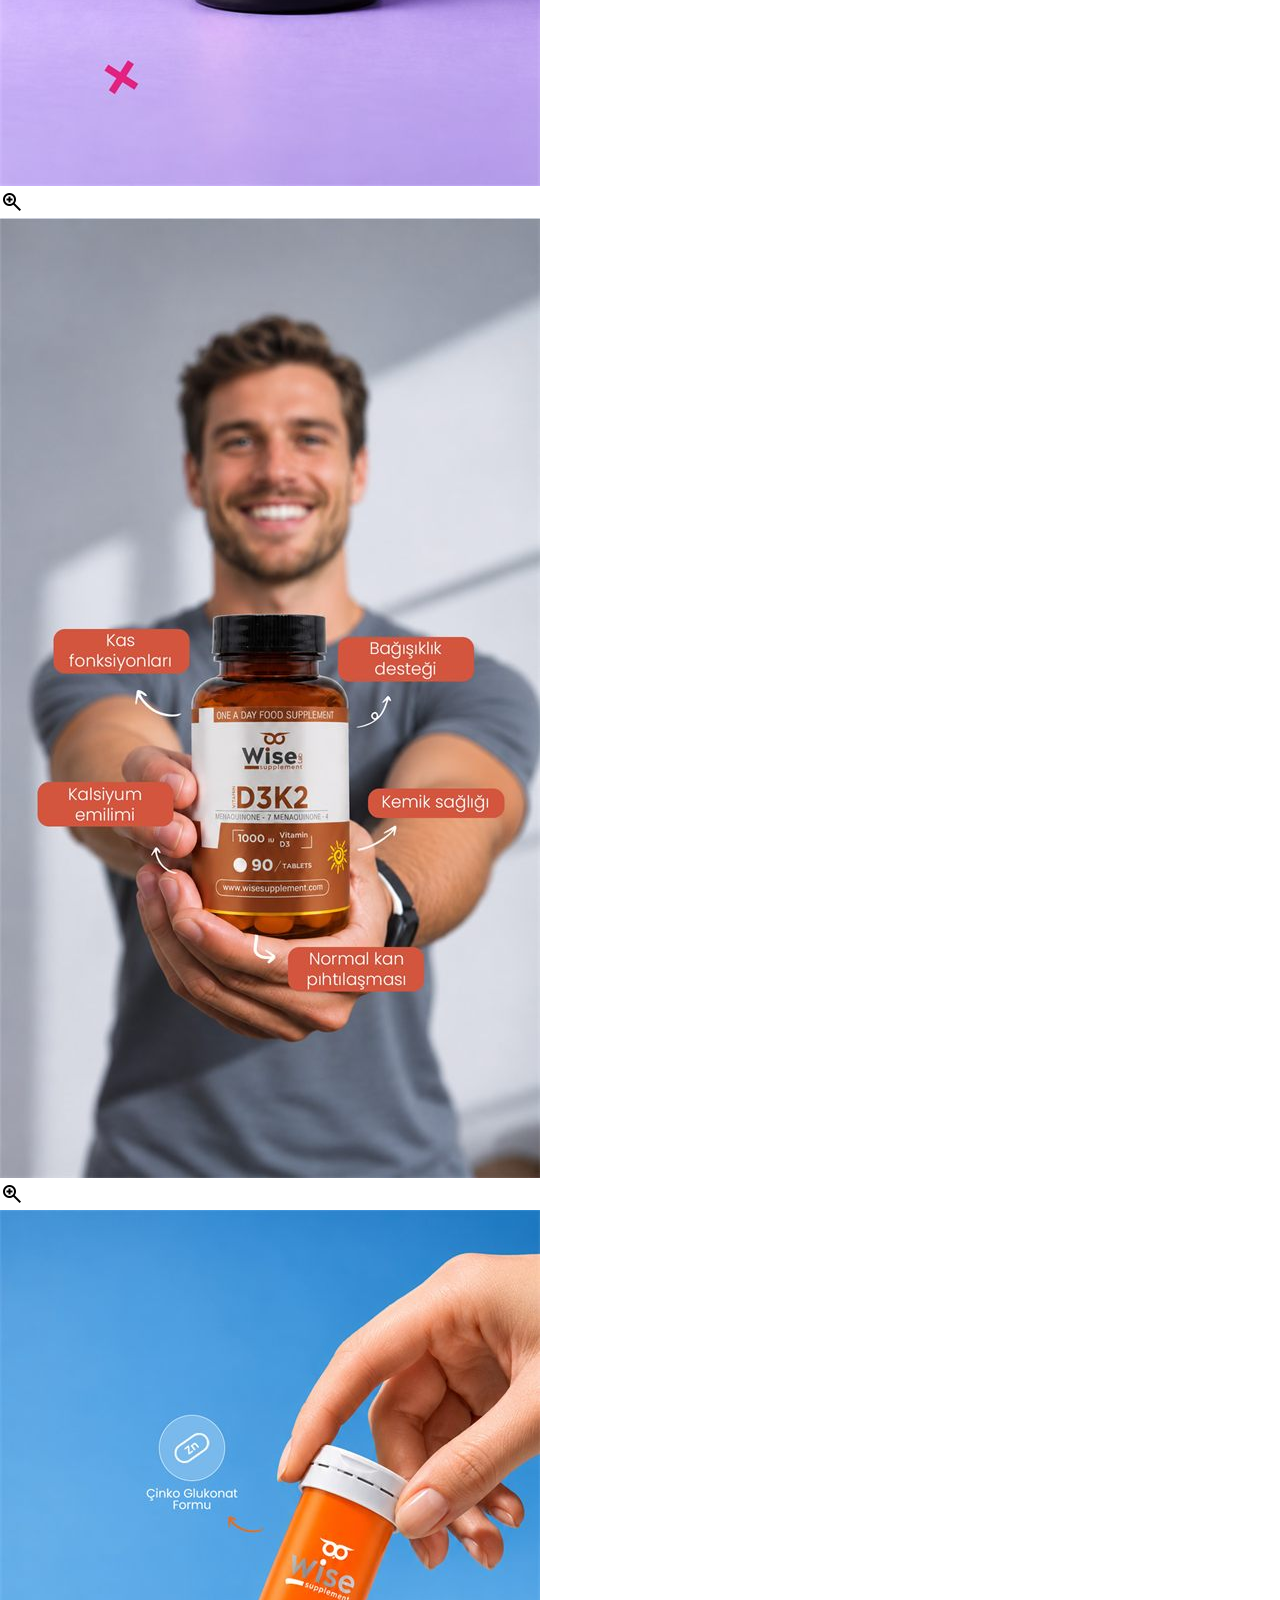
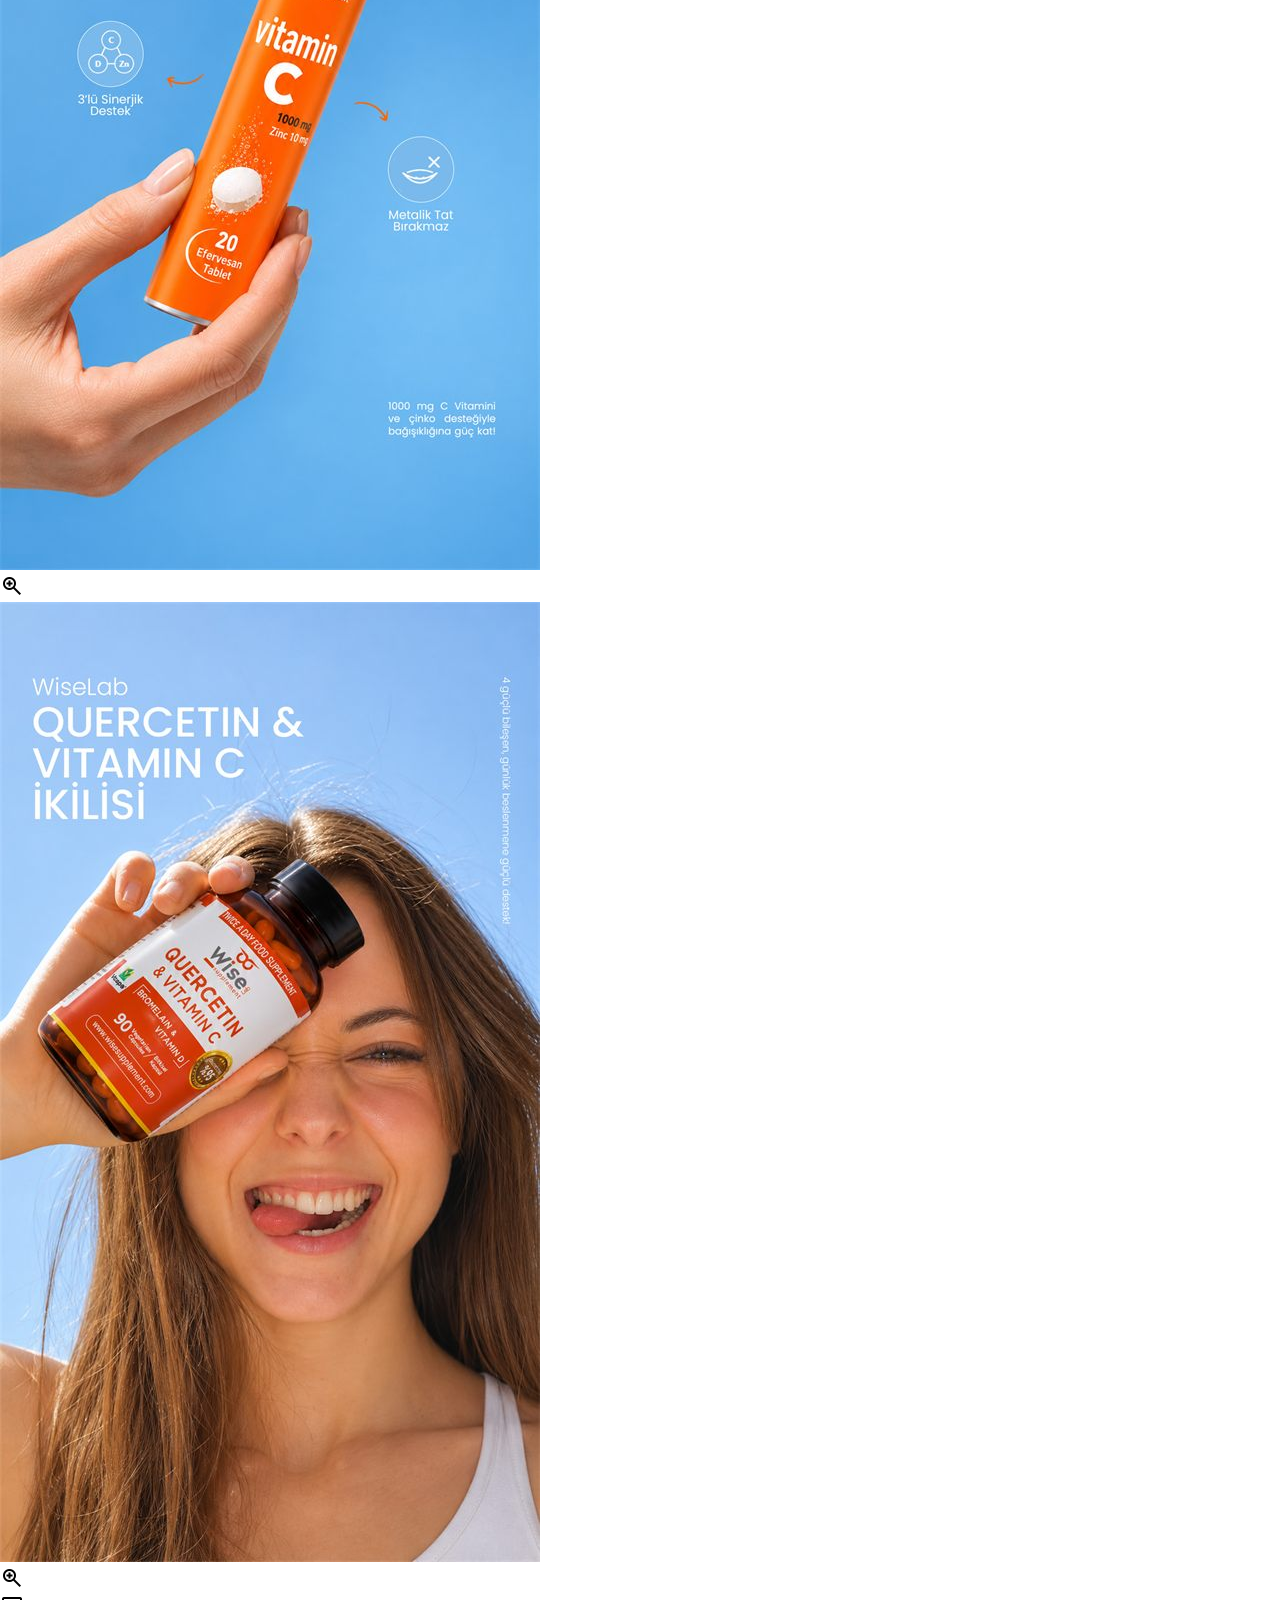
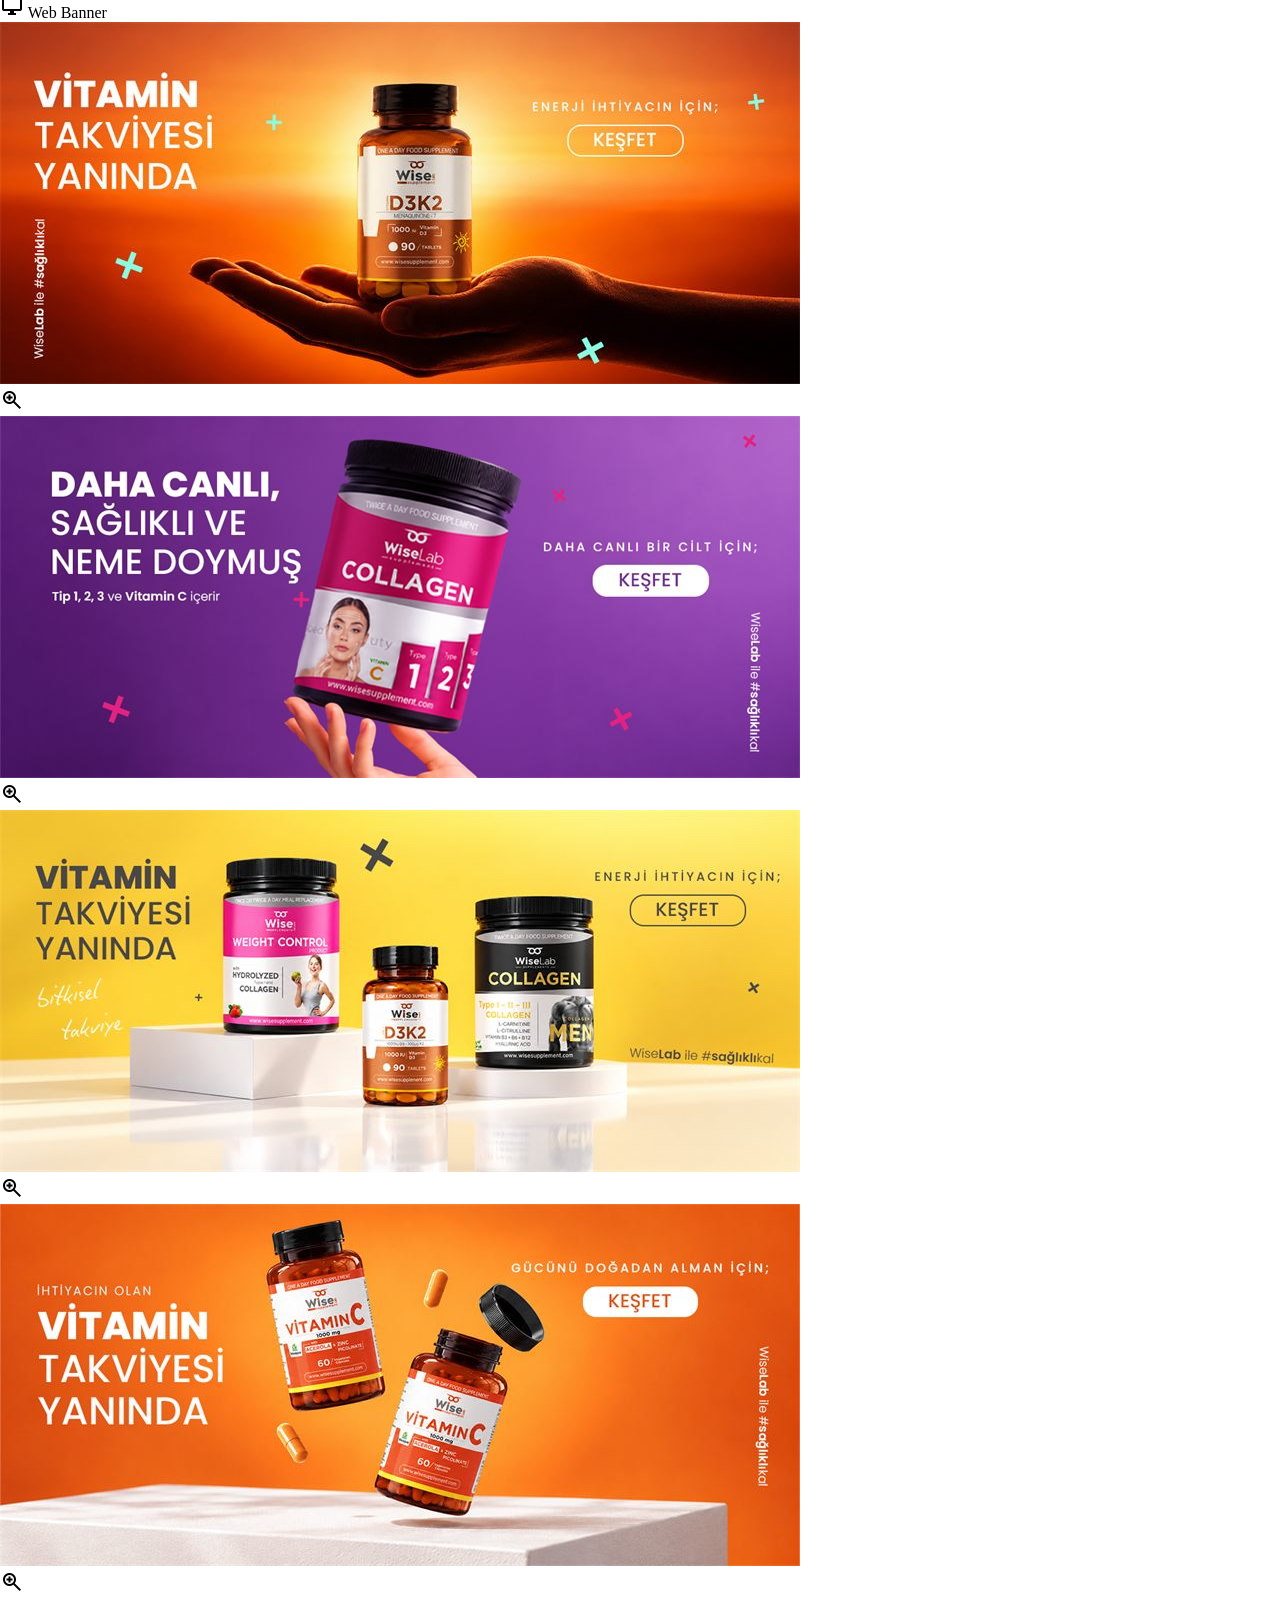
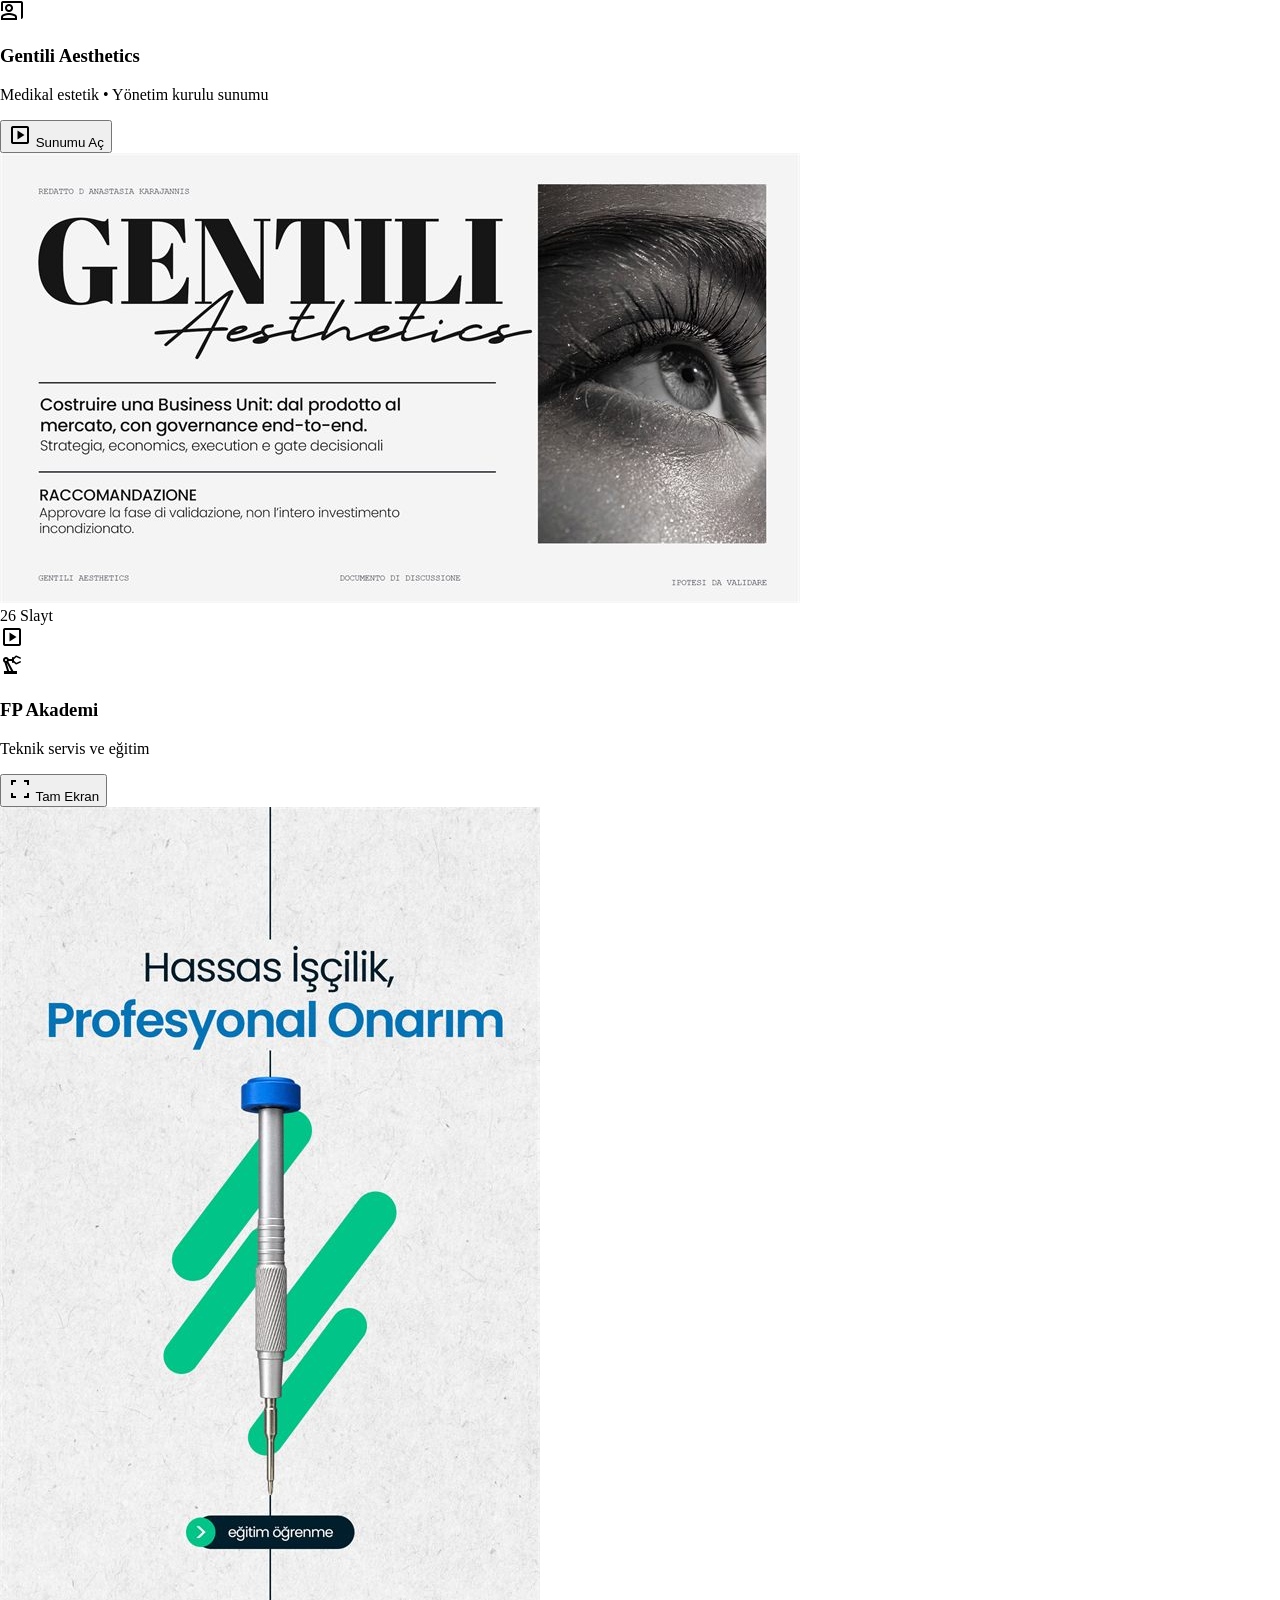
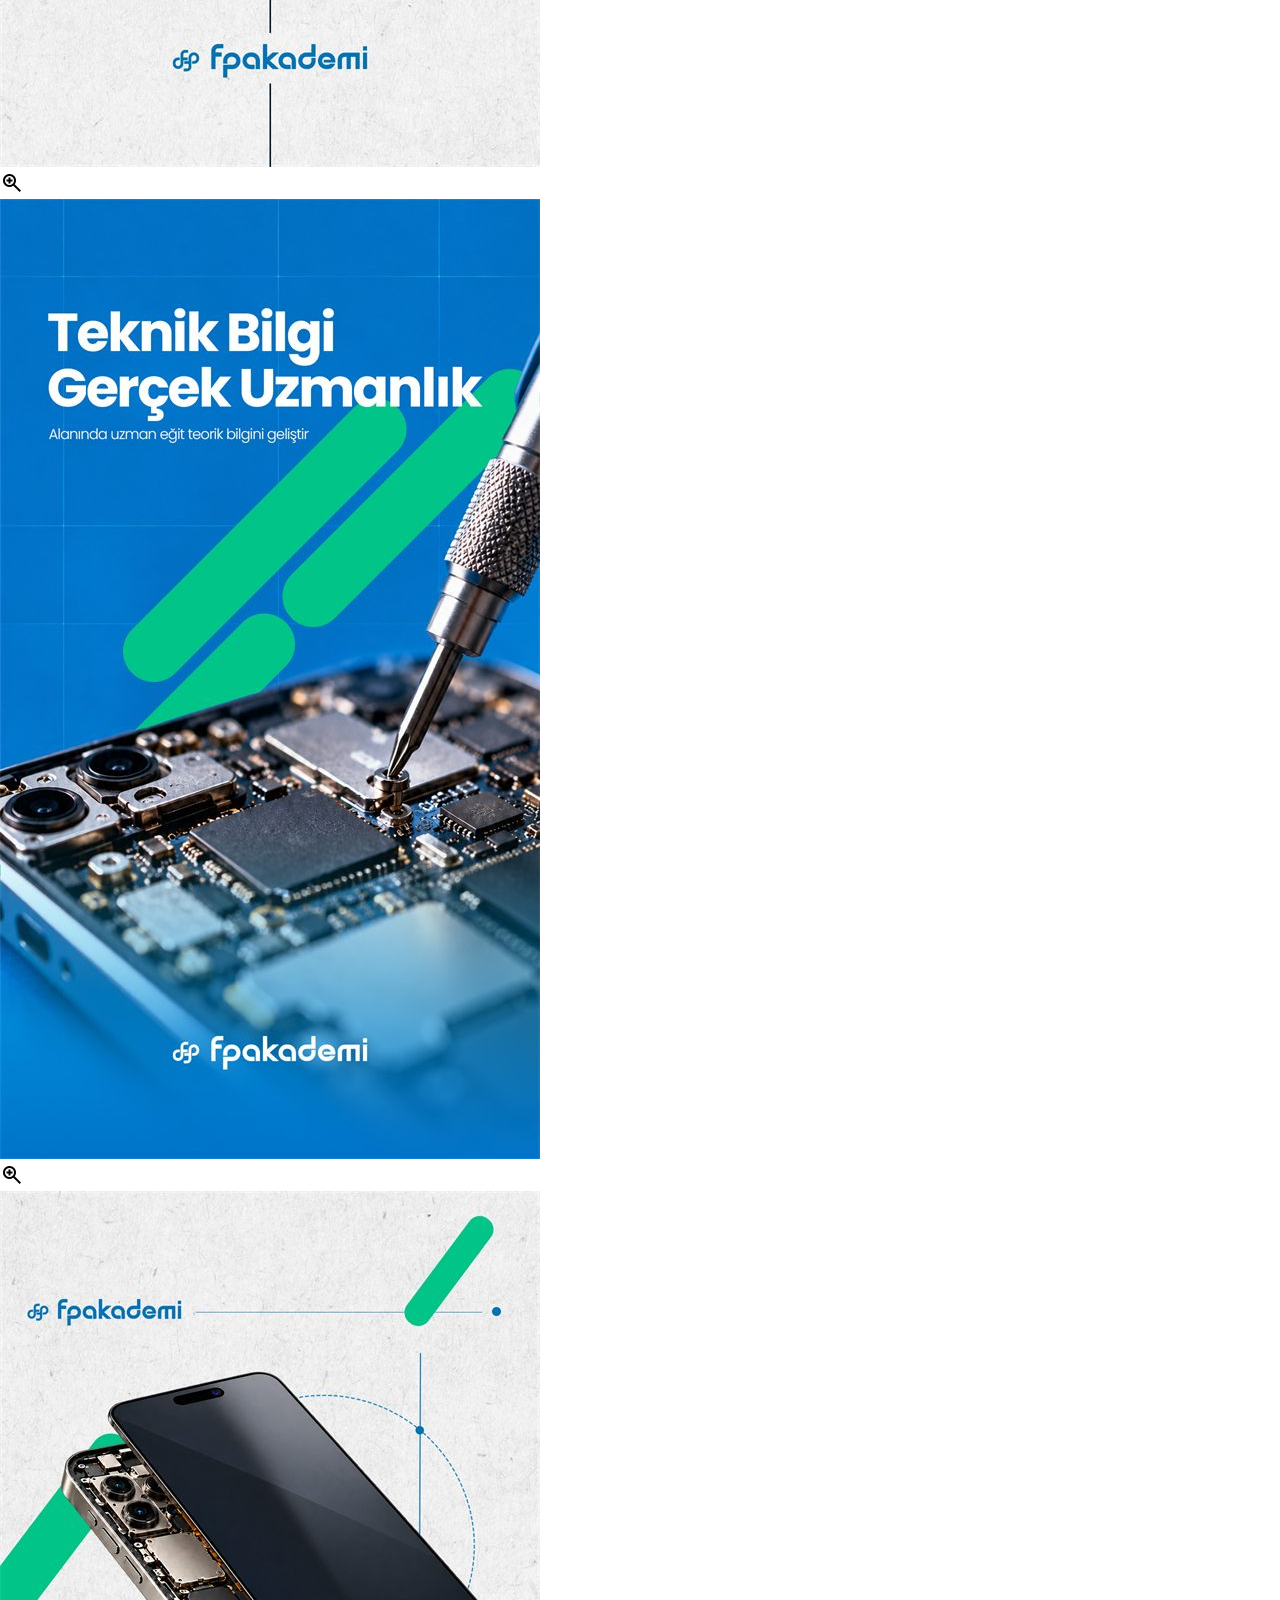
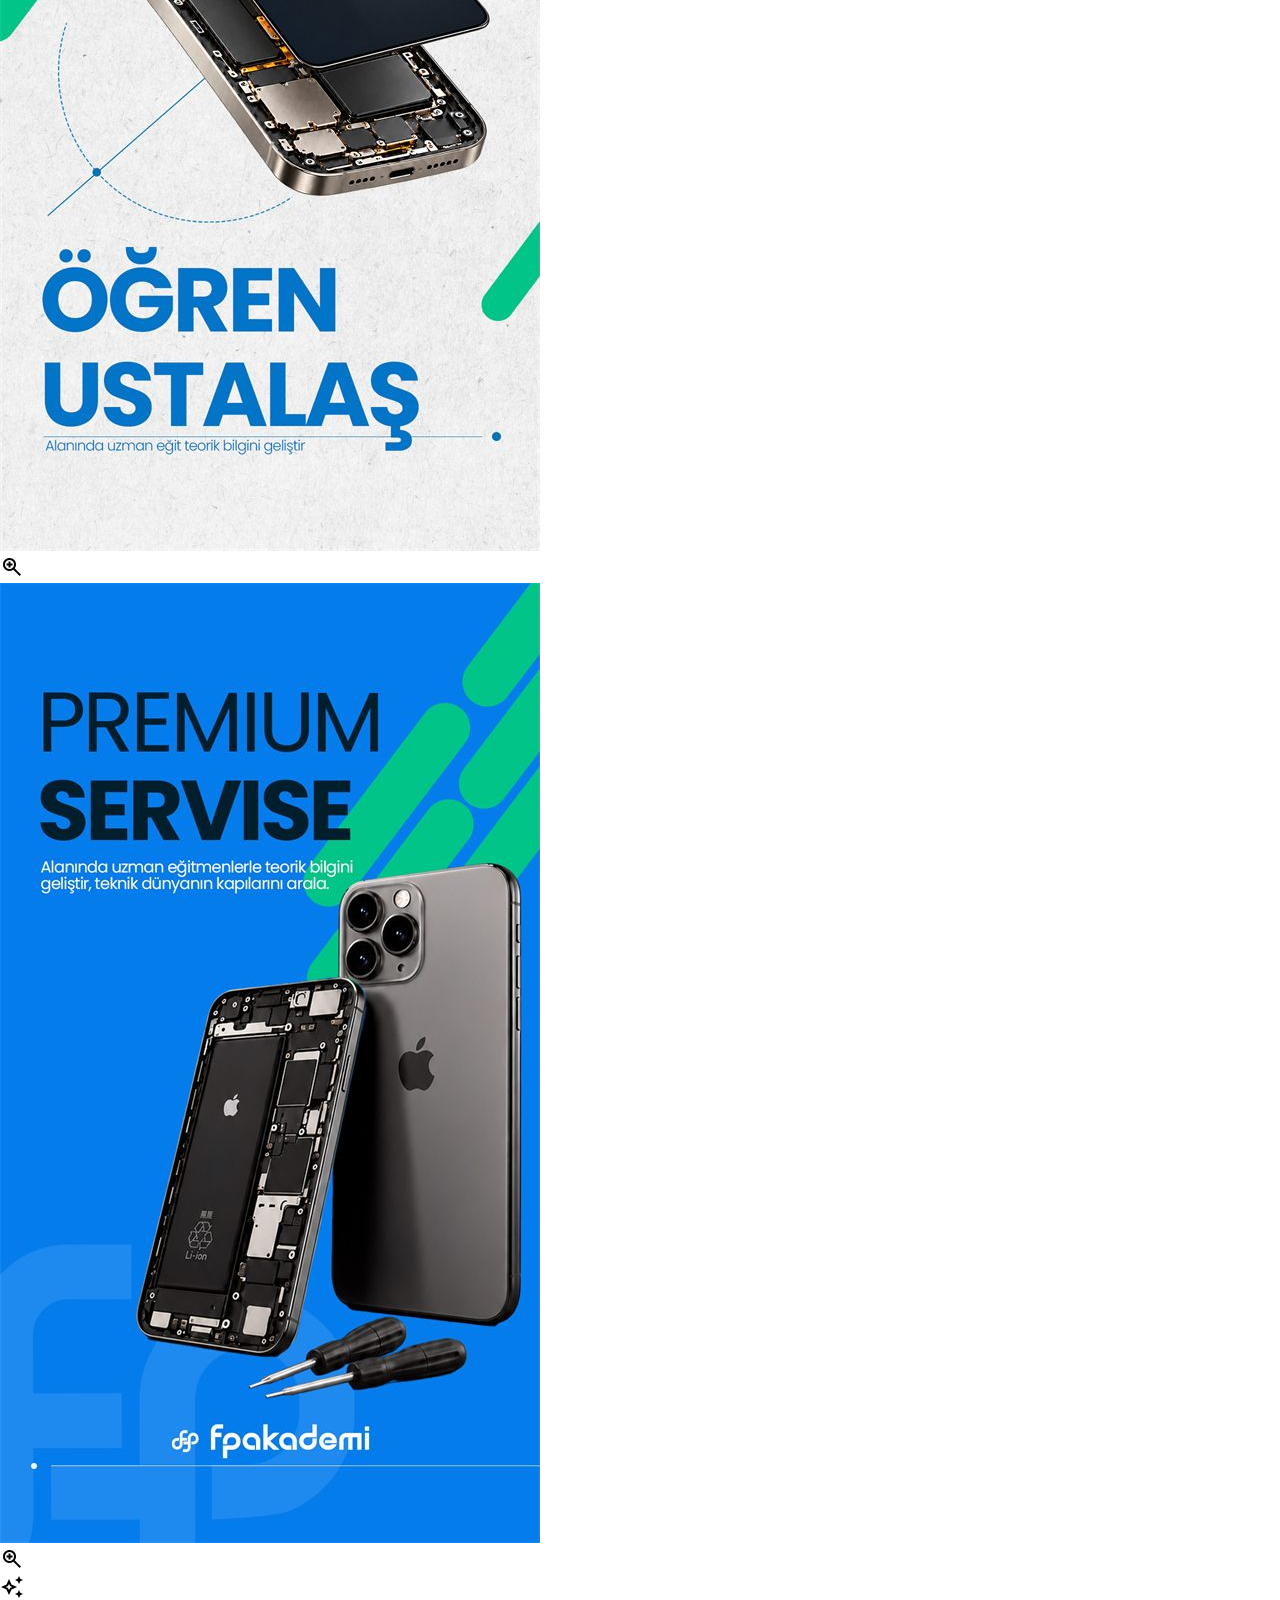
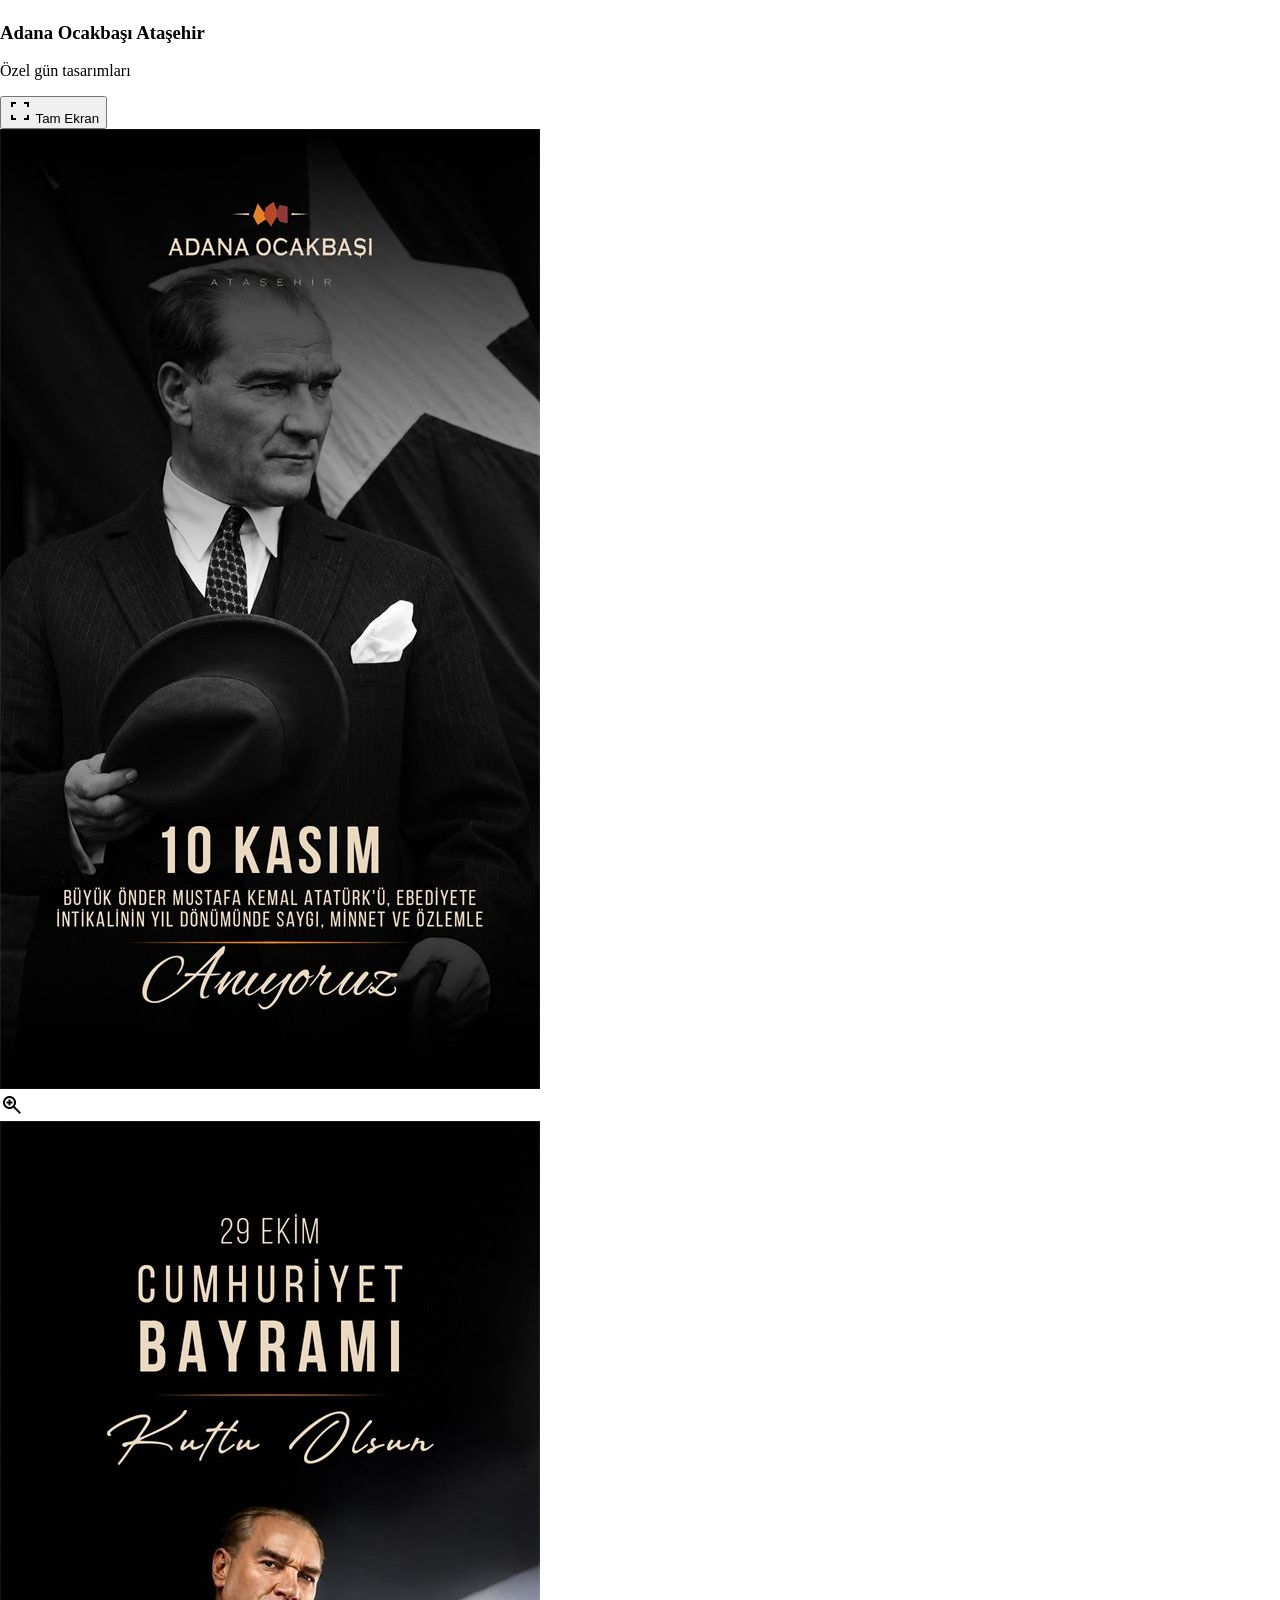
==== commit 5cb8ba3f: "Add files via upload" ====
--- a/index.html
+++ b/index.html
@@ -3,7 +3,55 @@
 <head>
   <meta charset="utf-8">
   <meta name="viewport" content="width=device-width, initial-scale=1.0">
-  <title>Muharrem Ceylan (MULVN) — Grafik Tasarımcı &amp; UI/UX Mimarı</title>
+  <title>Muharrem Ceylan | Grafik Tasarımcı &amp; UI/UX Tasarımcı — Portfolyo</title>
+  <meta name="description" content="Muharrem Ceylan, İstanbul merkezli grafik tasarımcı ve UI/UX tasarımcı. Kurumsal kimlik, sosyal medya, ambalaj ve sunum tasarımları. Portfolyo ve iletişim.">
+  <meta name="author" content="Muharrem Ceylan">
+  <meta name="google-site-verification" content="fgEWzrhFr4_H9gnCVEW8Rm-CJZrCPCNQkAlgLQArcks" />
+  <meta name="robots" content="index, follow, max-image-preview:large">
+  <link rel="canonical" href="https://muharremceylan.com/">
+  <link rel="icon" href="data:image/svg+xml,%3Csvg xmlns='http://www.w3.org/2000/svg' viewBox='0 0 96 96'%3E%3Crect width='96' height='96' rx='20' fill='%2369379e'/%3E%3Ctext x='48' y='66' font-family='Arial,Helvetica,sans-serif' font-size='56' font-weight='700' text-anchor='middle' fill='white'%3EM%3C/text%3E%3C/svg%3E">
+
+  <!-- Sosyal paylaşım (WhatsApp, LinkedIn, Instagram vb.) -->
+  <meta property="og:type" content="website">
+  <meta property="og:site_name" content="Muharrem Ceylan">
+  <meta property="og:locale" content="tr_TR">
+  <meta property="og:title" content="Muharrem Ceylan | Grafik Tasarımcı &amp; UI/UX Tasarımcı">
+  <meta property="og:description" content="Kurumsal kimlik, sosyal medya, ambalaj ve sunum tasarımları. İstanbul merkezli grafik tasarımcı Muharrem Ceylan'ın portfolyosu.">
+  <meta property="og:url" content="https://muharremceylan.com/">
+  <meta property="og:image" content="https://muharremceylan.com/images/thumb/Artboard%201.jpg.jpg">
+  <meta name="twitter:card" content="summary_large_image">
+
+  <!-- Arama motorları için yapılandırılmış veri: bu sitenin sahibi Muharrem Ceylan -->
+  <script type="application/ld+json">
+  {
+    "@context": "https://schema.org",
+    "@graph": [
+      {
+        "@type": "WebSite",
+        "@id": "https://muharremceylan.com/#website",
+        "url": "https://muharremceylan.com/",
+        "name": "Muharrem Ceylan",
+        "inLanguage": "tr",
+        "publisher": { "@id": "https://muharremceylan.com/#person" }
+      },
+      {
+        "@type": "Person",
+        "@id": "https://muharremceylan.com/#person",
+        "name": "Muharrem Ceylan",
+        "url": "https://muharremceylan.com/",
+        "jobTitle": "Grafik Tasarımcı ve UI/UX Tasarımcı",
+        "description": "İstanbul merkezli grafik tasarımcı ve UI/UX tasarımcı.",
+        "address": { "@type": "PostalAddress", "addressLocality": "İstanbul", "addressCountry": "TR" },
+        "knowsAbout": ["Grafik tasarım", "UI/UX tasarım", "Kurumsal kimlik", "Sosyal medya tasarımı", "Ambalaj tasarımı", "Sunum tasarımı"],
+        "sameAs": [
+          "https://www.linkedin.com/in/muharrem-ceylan-b3688325b/",
+          "https://www.instagram.com/ceylanmuhrrm/",
+          "https://www.behance.net/muharremceylan"
+        ]
+      }
+    ]
+  }
+  </script>
 
   <!-- Fontlar -->
   <link rel="preconnect" href="https://fonts.googleapis.com">
@@ -139,11 +187,14 @@
 
           <!-- Marka filtre sekmeleri -->
           <div class="flex flex-wrap items-center gap-space-xs p-1.5 rounded-2xl sm:rounded-full bg-surface-container-low border border-primary-container/30 backdrop-blur-md self-start" id="brand-filter-bar">
-            <button type="button" data-brand-filter="all" class="brand-tab-btn px-space-md py-space-xs rounded-full bg-primary-container text-white font-label-md text-label-md shadow-[0_0_16px_rgba(105,55,158,0.5)] transition-all flex items-center gap-1.5"><span>Tüm Markalar (43)</span></button>
+            <button type="button" data-brand-filter="all" class="brand-tab-btn px-space-md py-space-xs rounded-full bg-primary-container text-white font-label-md text-label-md shadow-[0_0_16px_rgba(105,55,158,0.5)] transition-all flex items-center gap-1.5"><span>Tüm Markalar (54)</span></button>
             <button type="button" data-brand-filter="wiselab" class="brand-tab-btn px-space-md py-space-xs rounded-full text-on-surface-variant hover:text-white hover:bg-surface-container-high font-label-md text-label-md transition-all flex items-center gap-1.5"><span class="w-2 h-2 rounded-full bg-tertiary"></span><span>WiseLab Supplement (11)</span></button>
             <button type="button" data-brand-filter="gentili" class="brand-tab-btn px-space-md py-space-xs rounded-full text-on-surface-variant hover:text-white hover:bg-surface-container-high font-label-md text-label-md transition-all flex items-center gap-1.5"><span class="w-2 h-2 rounded-full bg-primary"></span><span>Gentili Aesthetics (26)</span></button>
             <button type="button" data-brand-filter="fpakademi" class="brand-tab-btn px-space-md py-space-xs rounded-full text-on-surface-variant hover:text-white hover:bg-surface-container-high font-label-md text-label-md transition-all flex items-center gap-1.5"><span class="w-2 h-2 rounded-full bg-emerald-400"></span><span>FP Akademi (4)</span></button>
             <button type="button" data-brand-filter="adanaocakbasi" class="brand-tab-btn px-space-md py-space-xs rounded-full text-on-surface-variant hover:text-white hover:bg-surface-container-high font-label-md text-label-md transition-all flex items-center gap-1.5"><span class="w-2 h-2 rounded-full bg-amber-400"></span><span>Adana Ocakbaşı (2)</span></button>
+            <button type="button" data-brand-filter="zeytin" class="brand-tab-btn px-space-md py-space-xs rounded-full text-on-surface-variant hover:text-white hover:bg-surface-container-high font-label-md text-label-md transition-all flex items-center gap-1.5"><span class="w-2 h-2 rounded-full bg-lime-400"></span><span>Zeytin Bostancı (3)</span></button>
+            <button type="button" data-brand-filter="musiumai" class="brand-tab-btn px-space-md py-space-xs rounded-full text-on-surface-variant hover:text-white hover:bg-surface-container-high font-label-md text-label-md transition-all flex items-center gap-1.5"><span class="w-2 h-2 rounded-full bg-sky-400"></span><span>MusiumAI (6)</span></button>
+            <button type="button" data-brand-filter="subapsan" class="brand-tab-btn px-space-md py-space-xs rounded-full text-on-surface-variant hover:text-white hover:bg-surface-container-high font-label-md text-label-md transition-all flex items-center gap-1.5"><span class="w-2 h-2 rounded-full bg-rose-500"></span><span>Subapsan (2)</span></button>
           </div>
 
           <!-- MARKA 1: WISELAB -->
@@ -240,6 +291,60 @@
             <div class="grid grid-cols-1 sm:grid-cols-2 lg:grid-cols-4 gap-gutter" id="adanaocakbasi-grid"></div>
           </div>
 
+          <!-- MARKA 5: ZEYTİN BOSTANCI -->
+          <div id="brand-section-zeytin" class="brand-block flex flex-col gap-space-lg pt-space-lg transition-all duration-300">
+            <div class="flex flex-col md:flex-row md:items-end justify-between gap-space-md border-b border-primary-container/25 pb-space-md">
+              <div class="flex flex-col gap-space-xs">
+                <div class="flex flex-wrap items-center gap-space-xs">
+                  <span class="material-symbols-outlined text-lime-400 text-[30px]">eco</span>
+                  <h3 class="font-headline-xl text-[26px] md:text-[34px] leading-tight text-white font-extrabold tracking-tight">Zeytin Bostancı</h3>
+                </div>
+                <p class="font-body-lg text-body-lg text-on-surface-variant">Restoran story tasarımları</p>
+              </div>
+              <button type="button" onclick="openLightbox('zeytin', 0)" class="inline-flex items-center gap-space-xs px-space-lg py-space-xs rounded-full bg-surface-container-high hover:bg-primary-container text-white font-label-md text-label-md border border-primary/30 transition-all self-start md:self-auto shrink-0">
+                <span class="material-symbols-outlined text-[18px]">fullscreen</span>
+                <span>Tam Ekran</span>
+              </button>
+            </div>
+            <div class="grid grid-cols-1 sm:grid-cols-2 lg:grid-cols-4 gap-gutter" id="zeytin-grid"></div>
+          </div>
+
+          <!-- MARKA 6: MUSIUMAI (MOBİL UYGULAMA) -->
+          <div id="brand-section-musiumai" class="brand-block flex flex-col gap-space-lg pt-space-lg transition-all duration-300">
+            <div class="flex flex-col md:flex-row md:items-end justify-between gap-space-md border-b border-primary-container/25 pb-space-md">
+              <div class="flex flex-col gap-space-xs">
+                <div class="flex flex-wrap items-center gap-space-xs">
+                  <span class="material-symbols-outlined text-sky-400 text-[30px]">museum</span>
+                  <h3 class="font-headline-xl text-[26px] md:text-[34px] leading-tight text-white font-extrabold tracking-tight">MusiumAI</h3>
+                </div>
+                <p class="font-body-lg text-body-lg text-on-surface-variant">Mobil uygulama • UI/UX tasarımı</p>
+              </div>
+              <button type="button" onclick="openLightbox('musiumai', 0)" class="inline-flex items-center gap-space-xs px-space-lg py-space-xs rounded-full bg-surface-container-high hover:bg-primary-container text-white font-label-md text-label-md border border-primary/30 transition-all self-start md:self-auto shrink-0">
+                <span class="material-symbols-outlined text-[18px]">fullscreen</span>
+                <span>Tam Ekran</span>
+              </button>
+            </div>
+            <div class="grid grid-cols-1 sm:grid-cols-2 gap-gutter" id="musiumai-grid"></div>
+          </div>
+
+          <!-- MARKA 7: SUBAPSAN (WEB SİTESİ) -->
+          <div id="brand-section-subapsan" class="brand-block flex flex-col gap-space-lg pt-space-lg transition-all duration-300">
+            <div class="flex flex-col md:flex-row md:items-end justify-between gap-space-md border-b border-primary-container/25 pb-space-md">
+              <div class="flex flex-col gap-space-xs">
+                <div class="flex flex-wrap items-center gap-space-xs">
+                  <span class="material-symbols-outlined text-rose-500 text-[30px]">settings</span>
+                  <h3 class="font-headline-xl text-[26px] md:text-[34px] leading-tight text-white font-extrabold tracking-tight">Subapsan</h3>
+                </div>
+                <p class="font-body-lg text-body-lg text-on-surface-variant">Kurumsal web sitesi</p>
+              </div>
+              <button type="button" onclick="openLightbox('subapsan', 0)" class="inline-flex items-center gap-space-xs px-space-lg py-space-xs rounded-full bg-surface-container-high hover:bg-primary-container text-white font-label-md text-label-md border border-primary/30 transition-all self-start md:self-auto shrink-0">
+                <span class="material-symbols-outlined text-[18px]">fullscreen</span>
+                <span>Tam Ekran</span>
+              </button>
+            </div>
+            <div class="grid grid-cols-1 sm:grid-cols-2 gap-gutter" id="subapsan-grid"></div>
+          </div>
+
         </div>
       </section>
 
@@ -284,7 +389,7 @@
               <span class="font-label-lg text-label-lg text-on-surface-variant font-medium">Yıl Tasarım Deneyimi</span>
             </div>
             <div class="p-space-lg rounded-2xl bg-surface-container/70 border border-primary-container/20 text-center flex flex-col items-center justify-center gap-1">
-              <span class="font-display-hero text-headline-xl lg:text-display-hero text-white font-extrabold leading-none">43+</span>
+              <span class="font-display-hero text-headline-xl lg:text-display-hero text-white font-extrabold leading-none">54+</span>
               <span class="font-label-lg text-label-lg text-on-surface-variant font-medium">Tamamlanan Proje</span>
             </div>
             <div class="p-space-lg rounded-2xl bg-surface-container/70 border border-primary-container/20 text-center flex flex-col items-center justify-center gap-1">
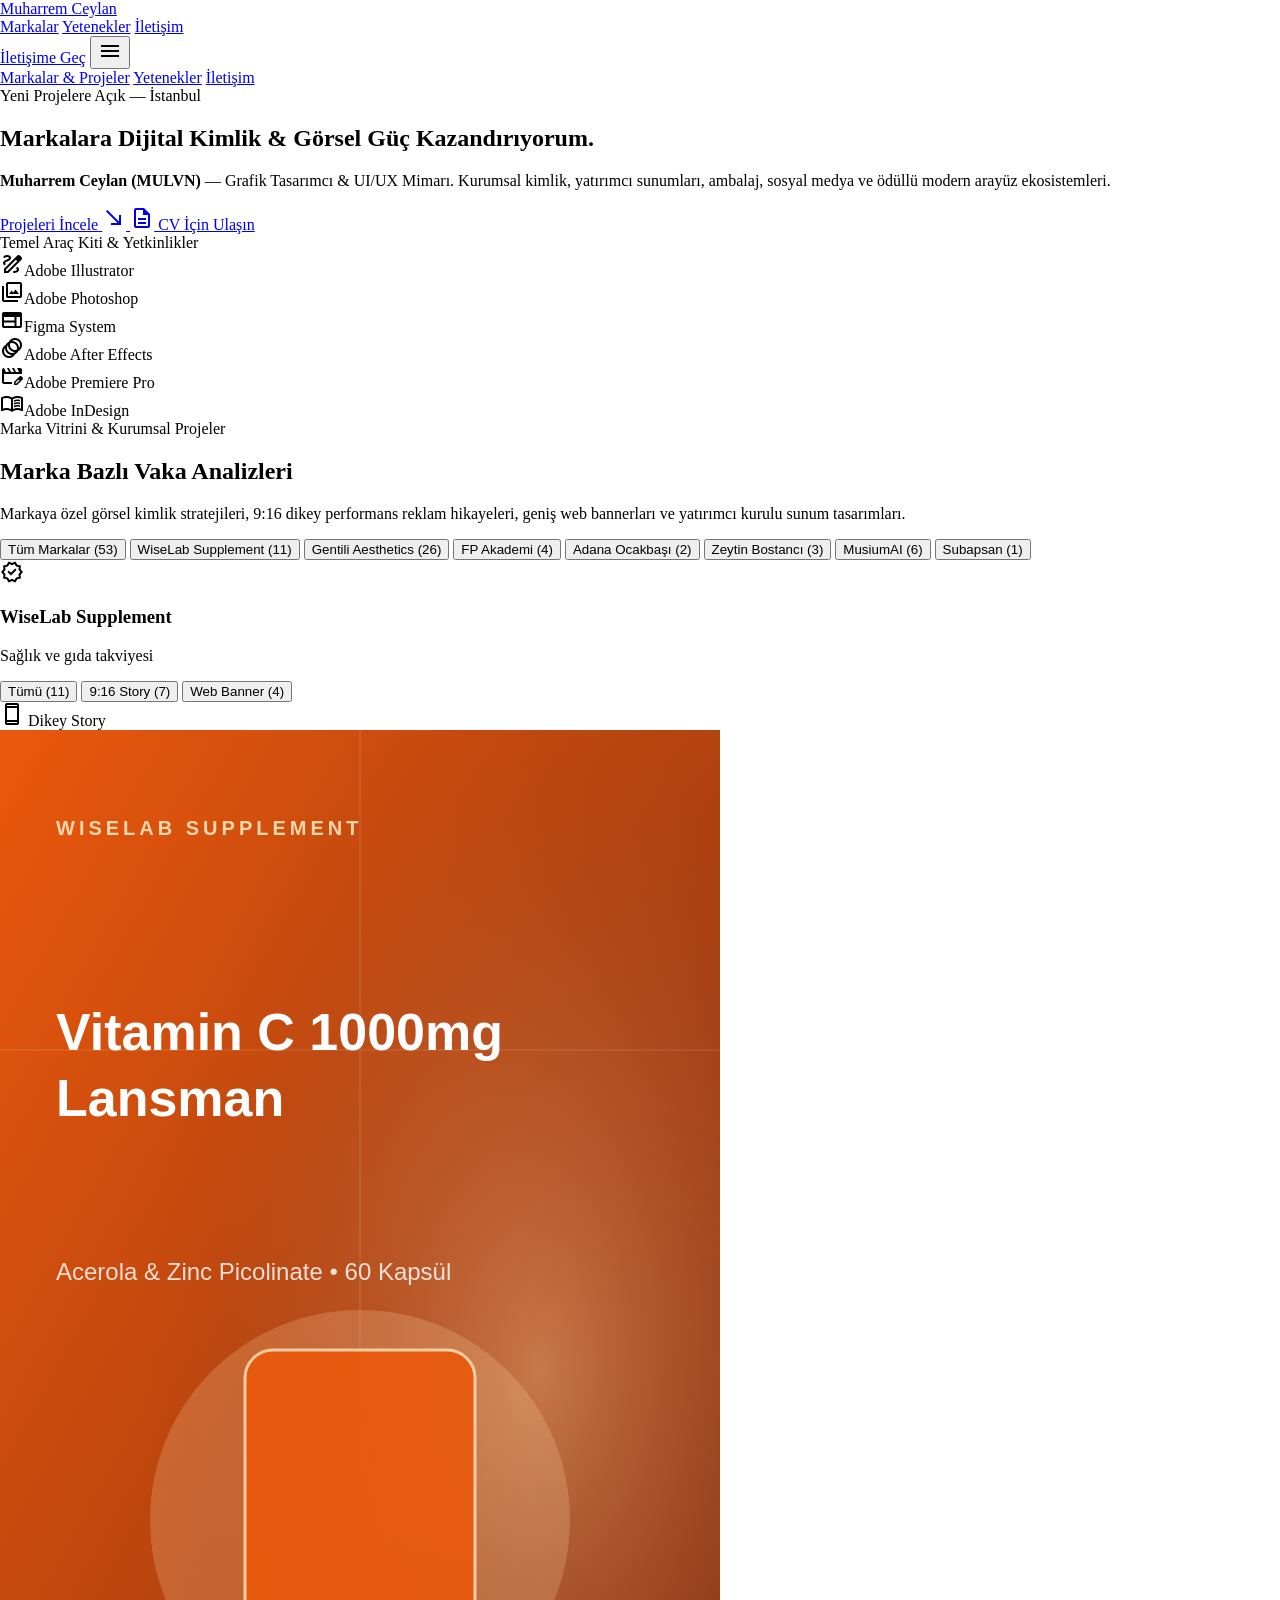
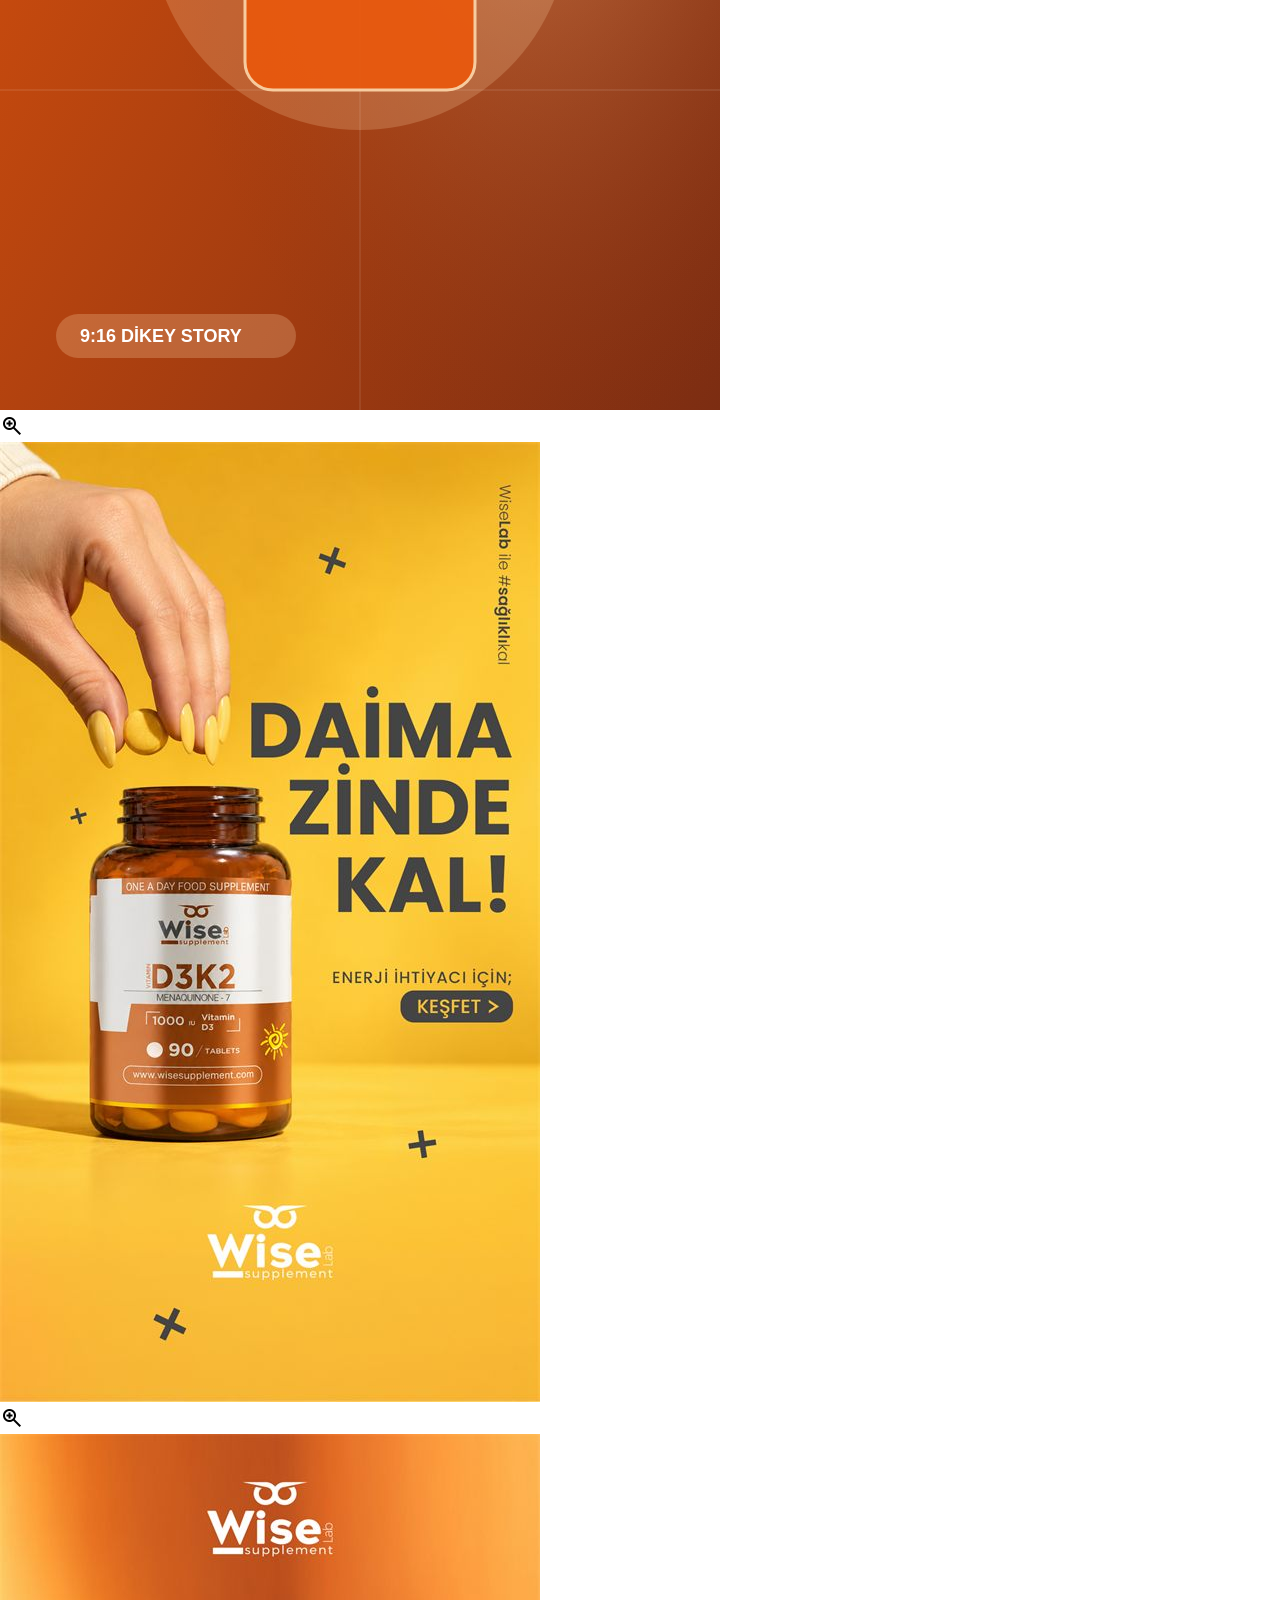
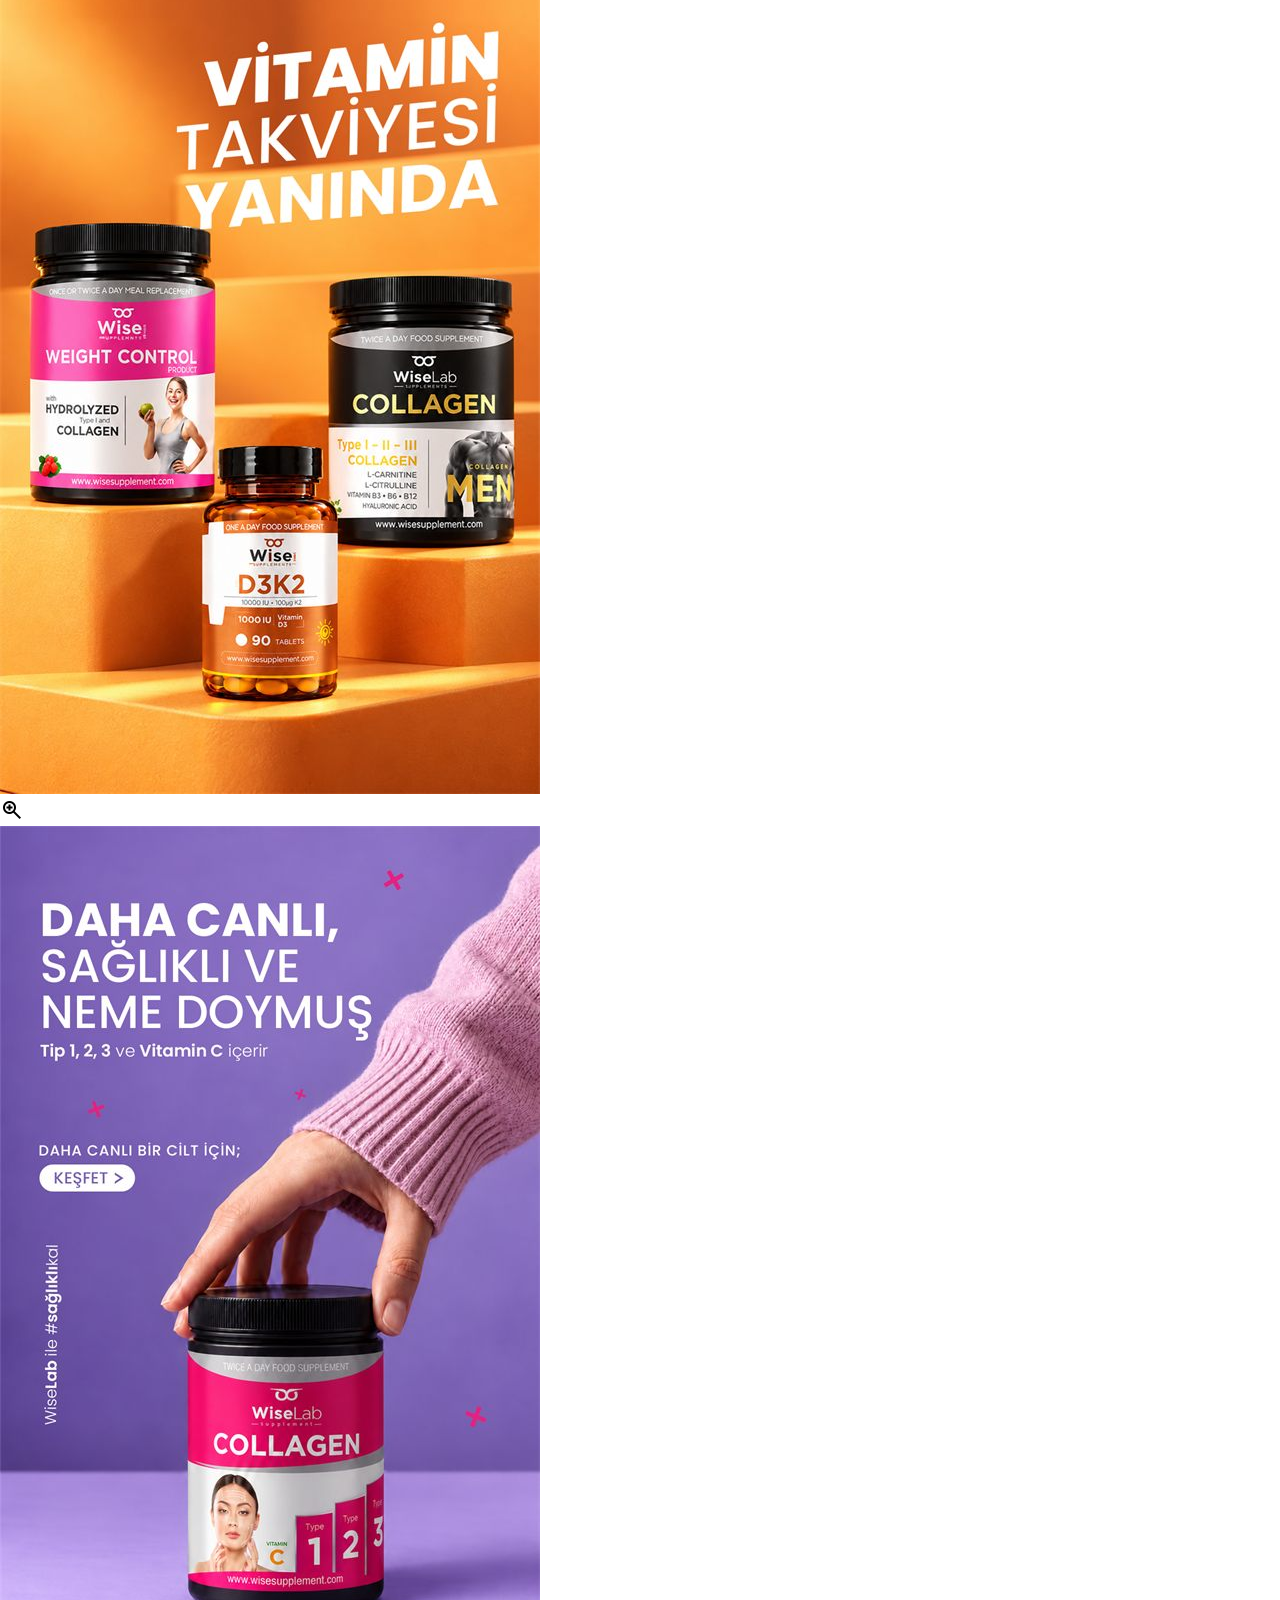
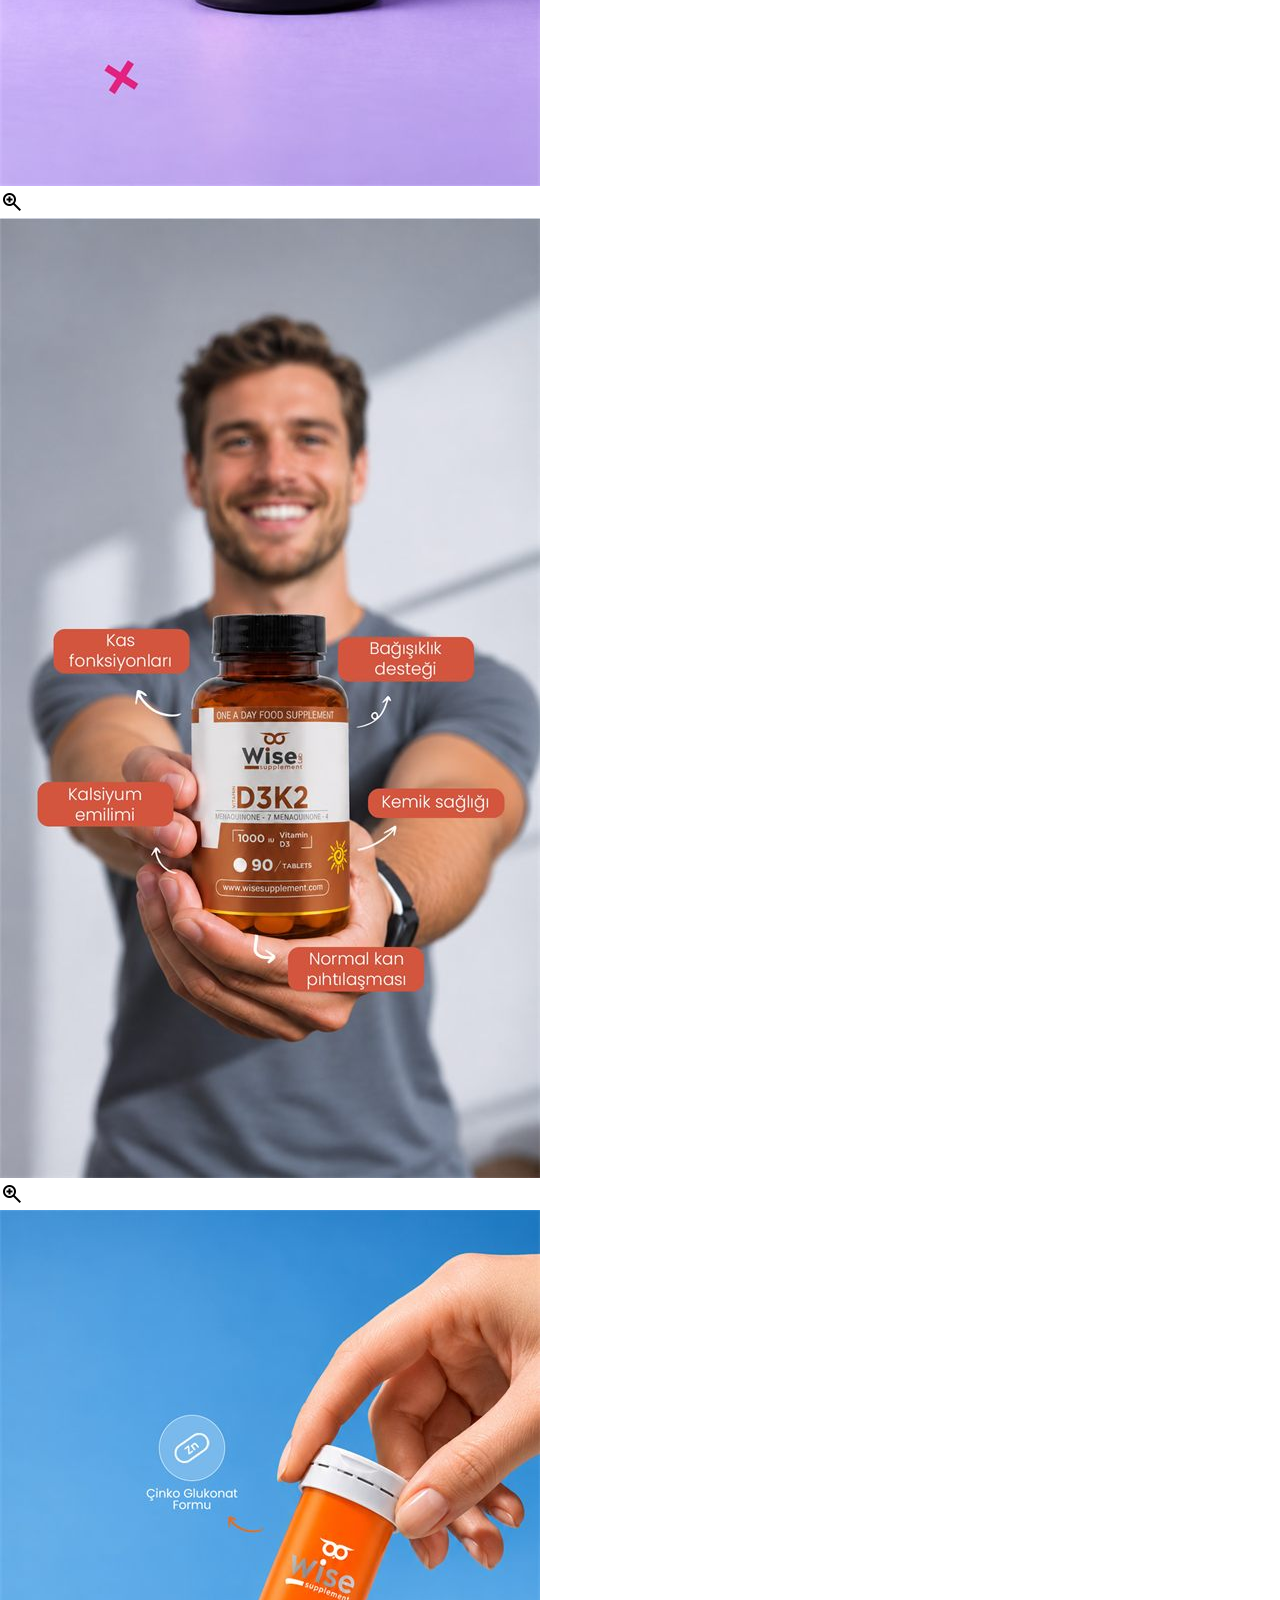
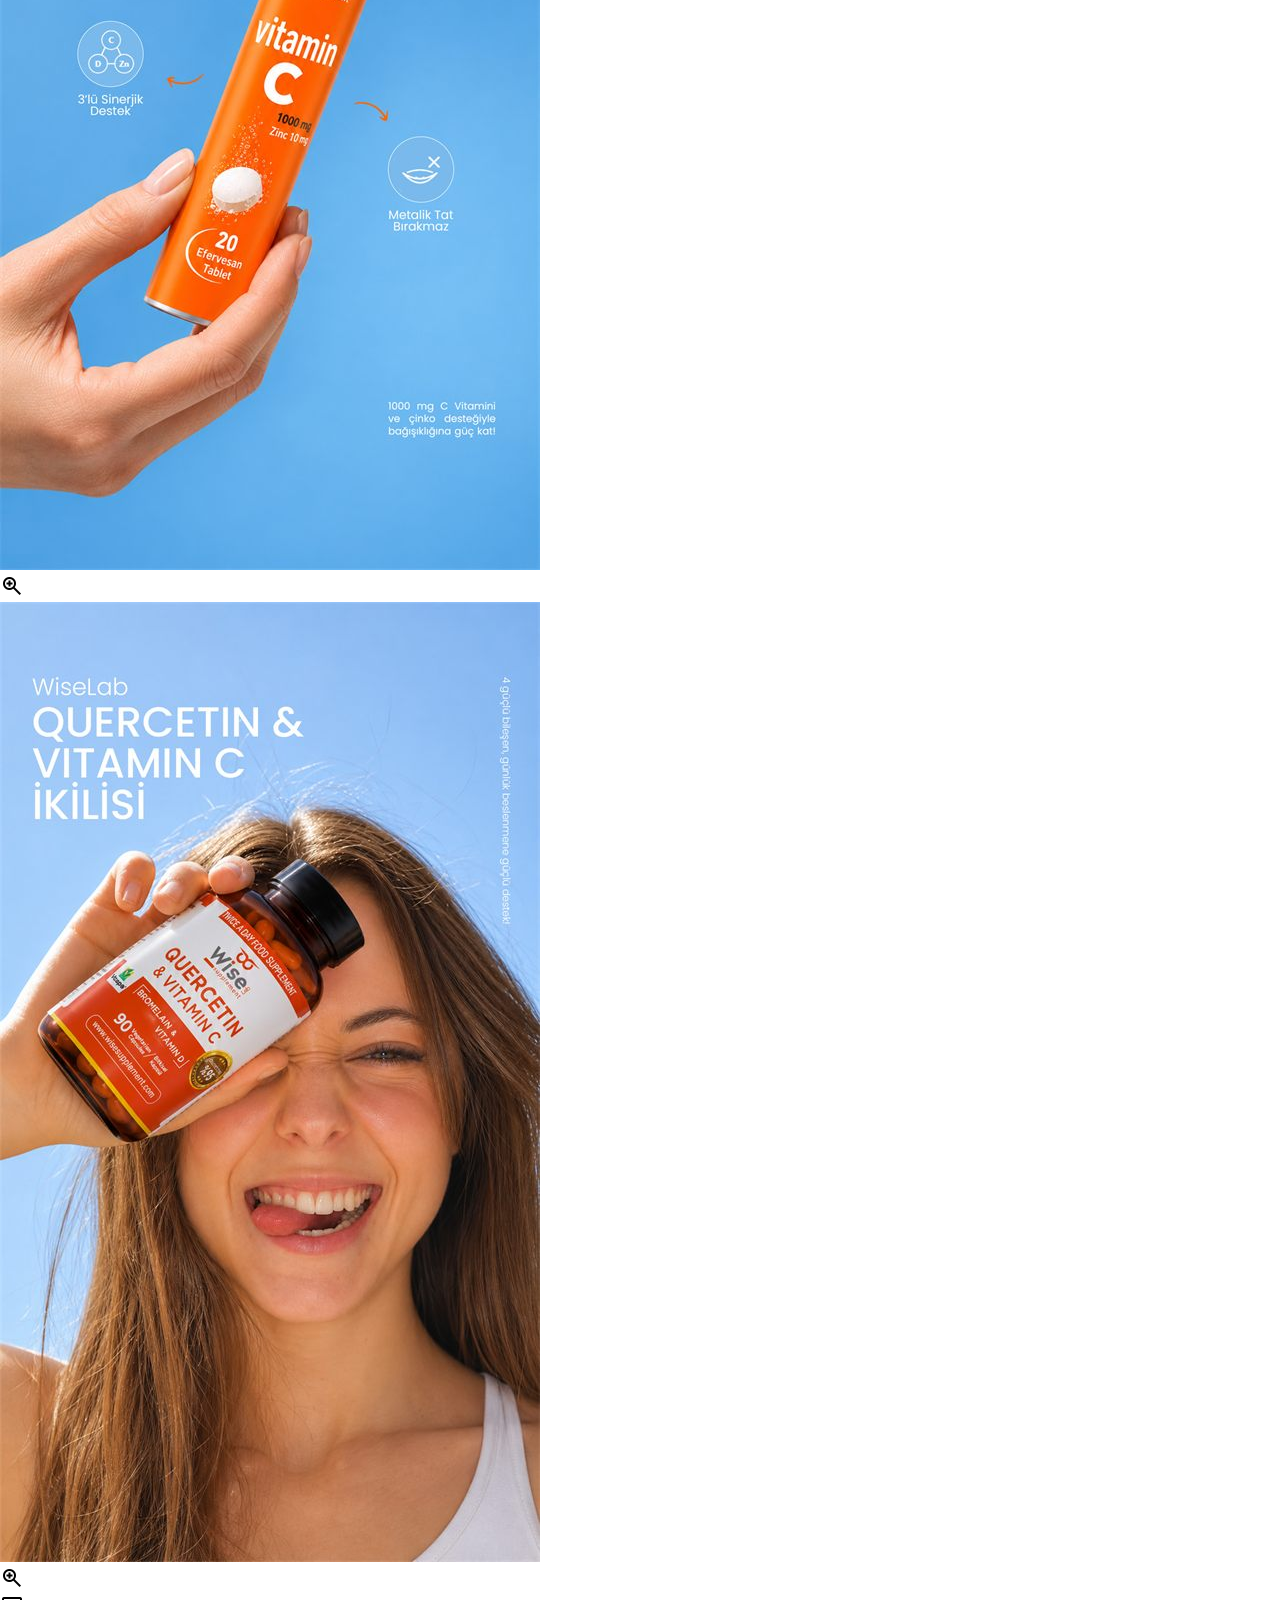
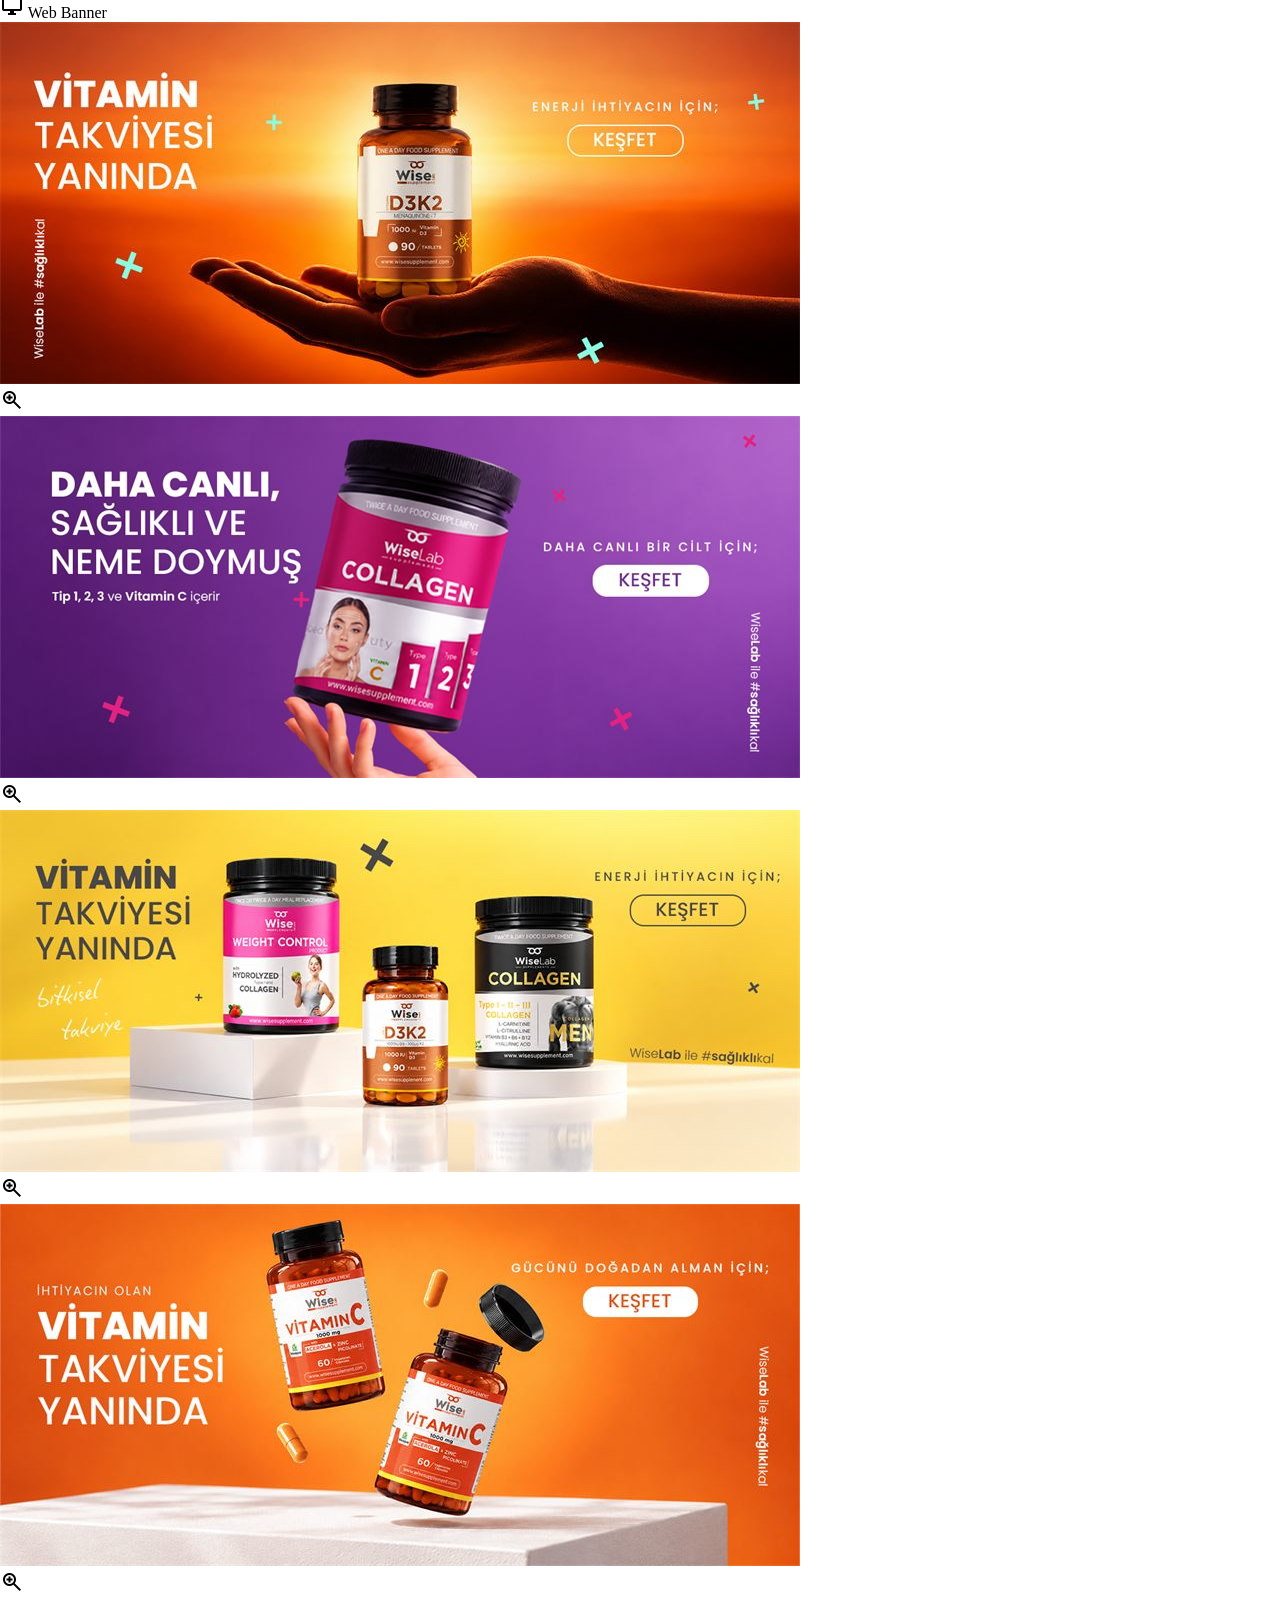
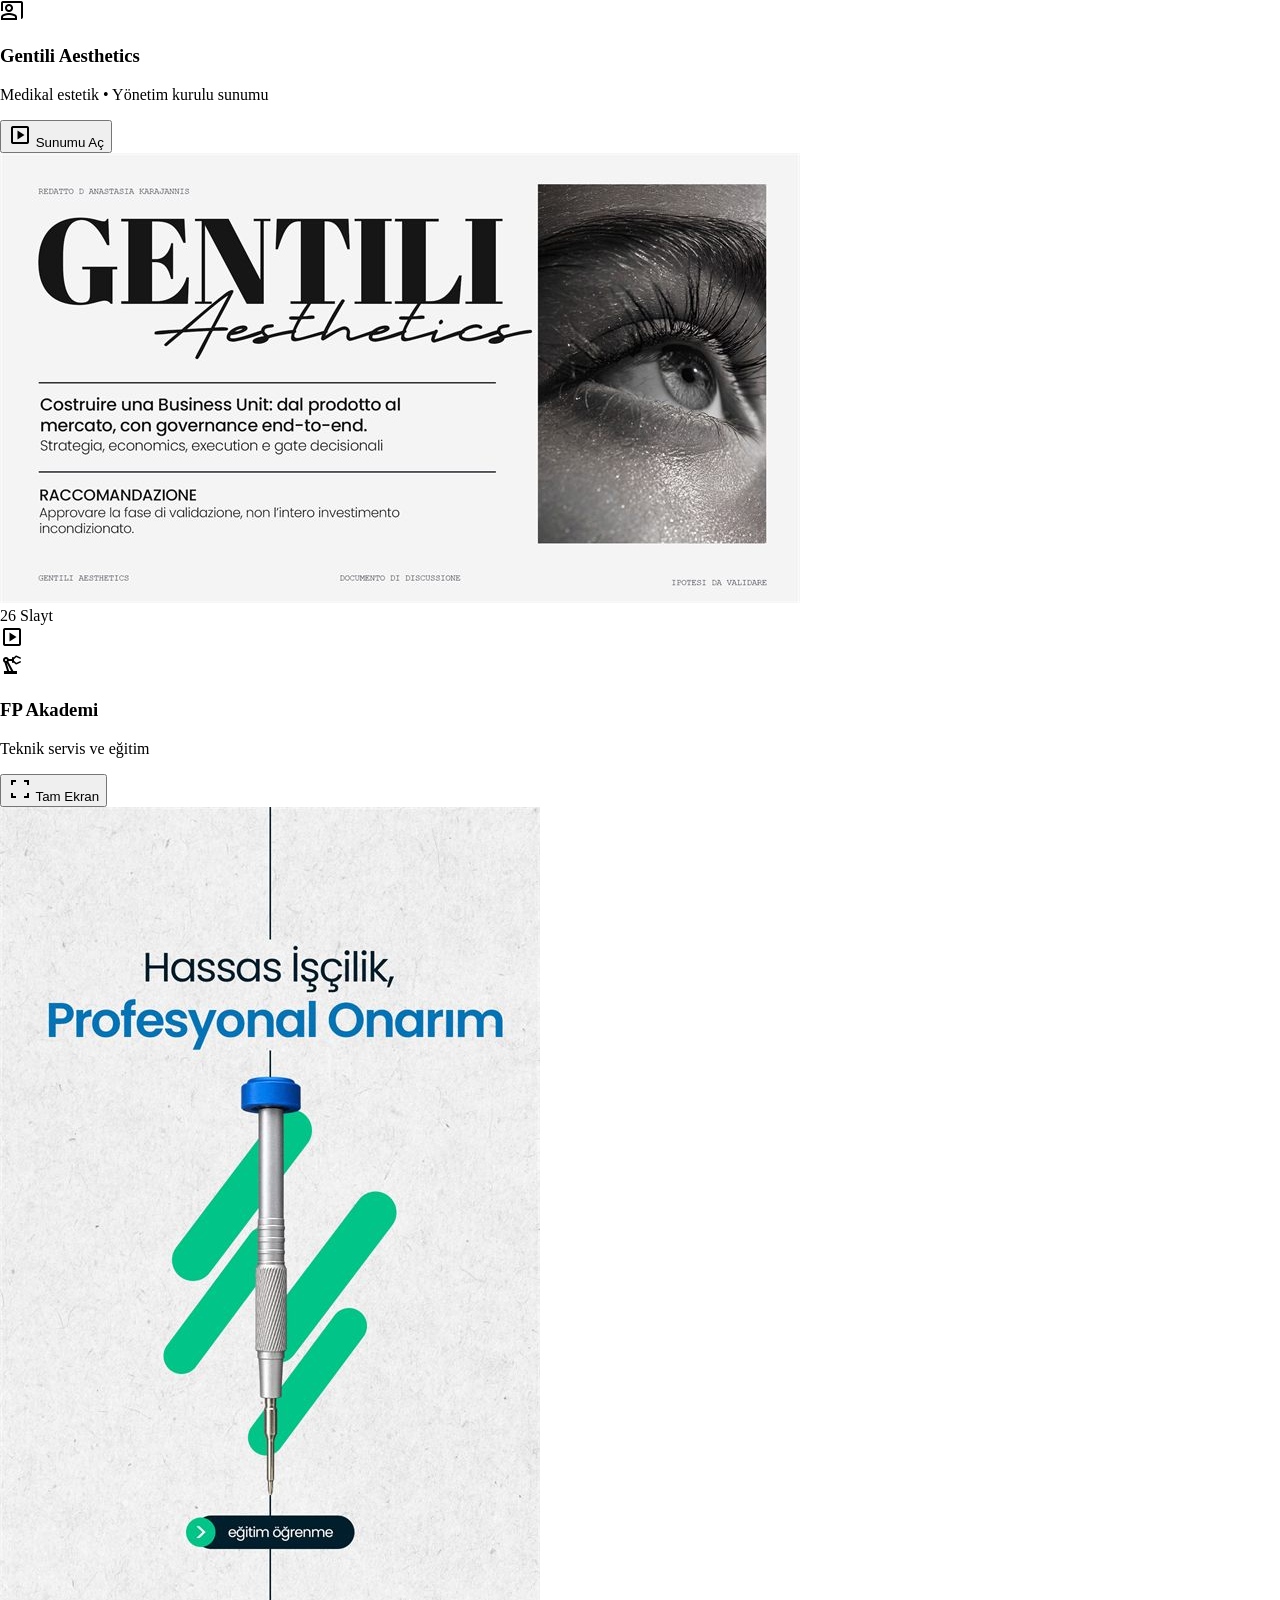
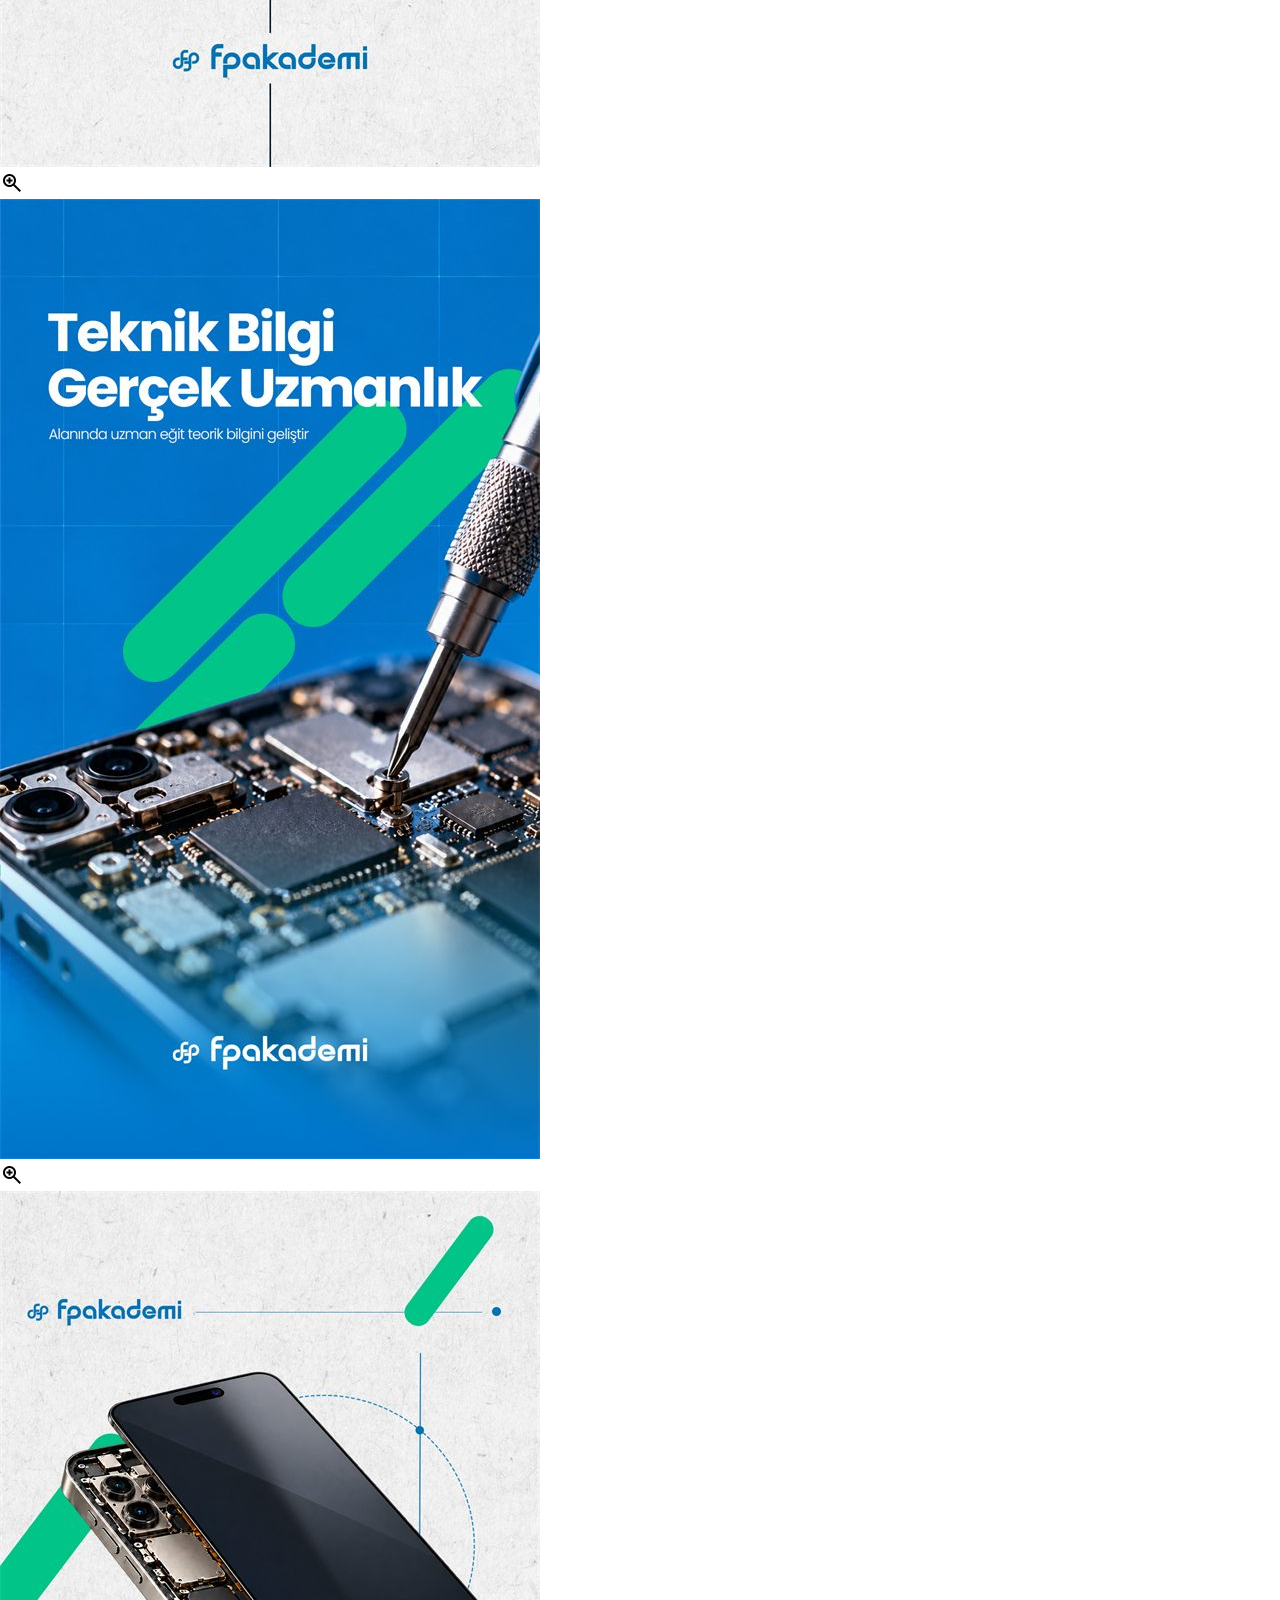
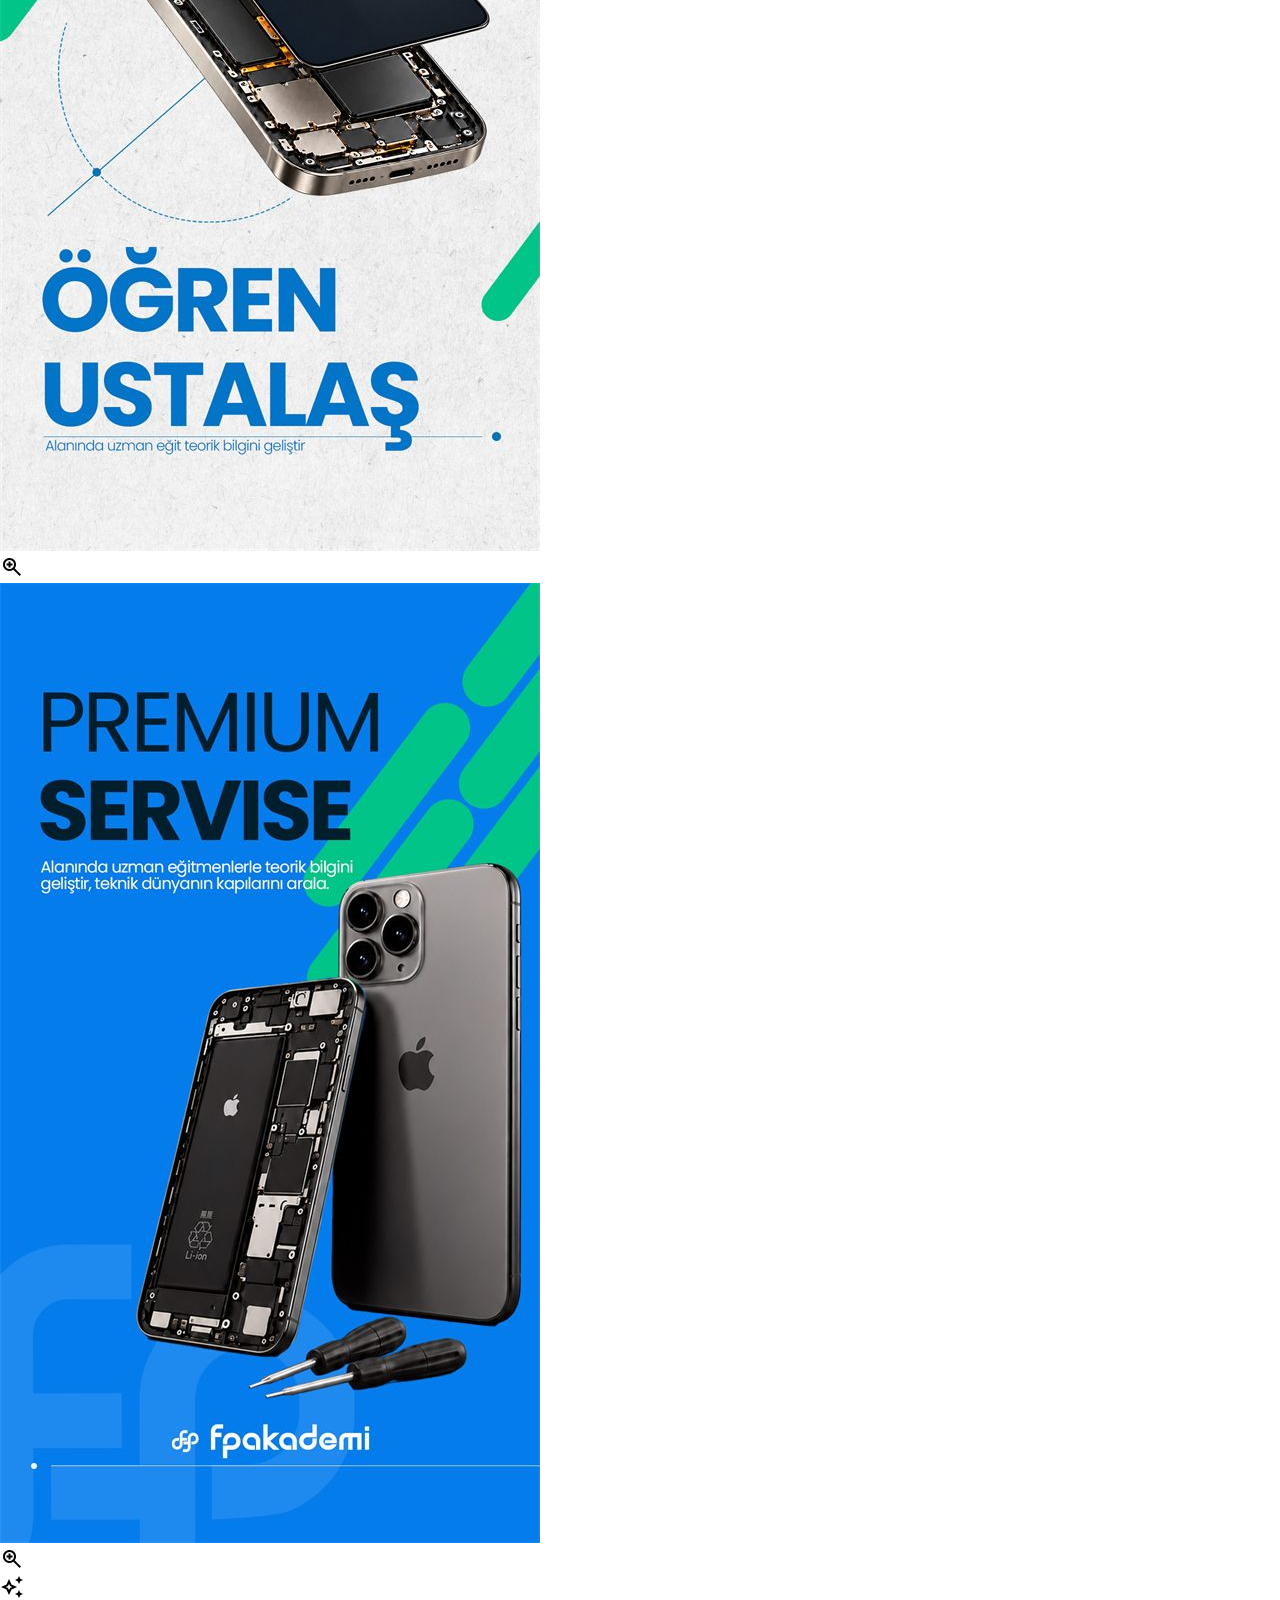
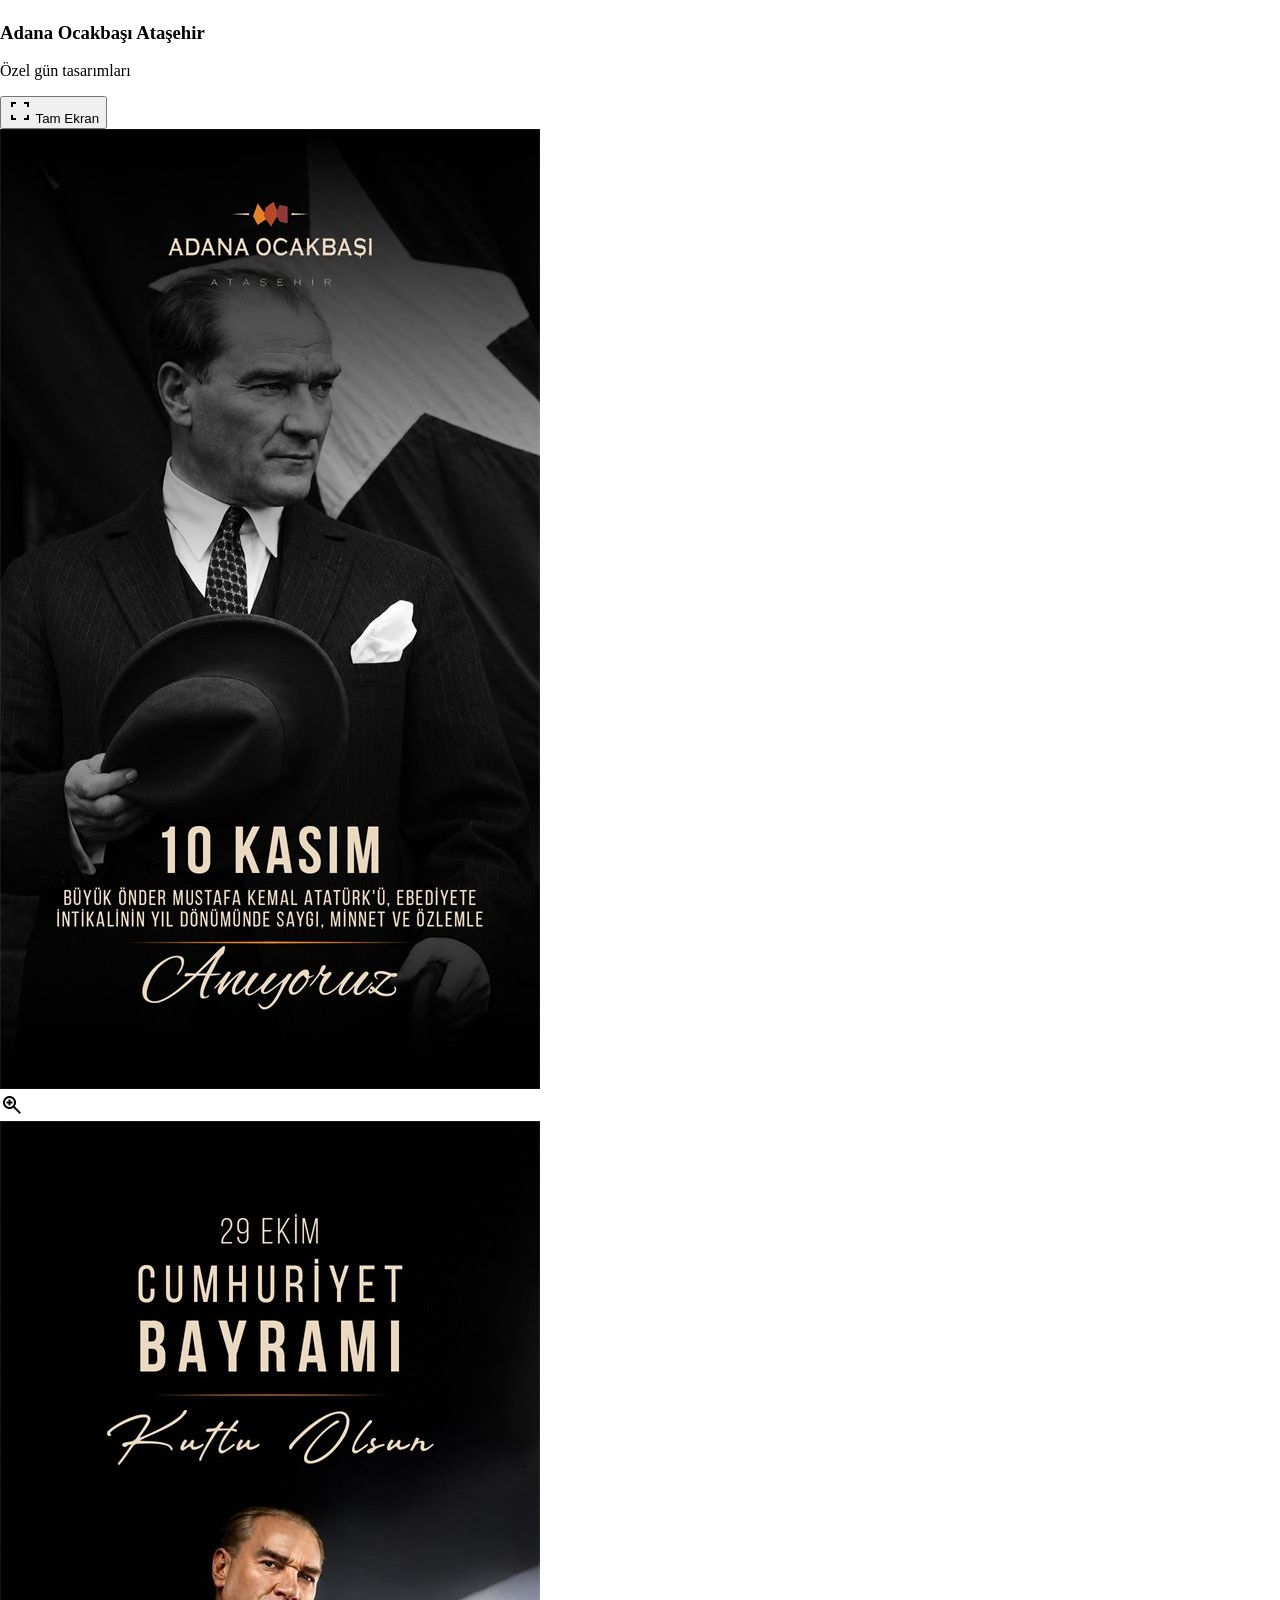
==== commit acf0d4d1: "Add files via upload" ====
--- a/index.html
+++ b/index.html
@@ -187,14 +187,14 @@
 
           <!-- Marka filtre sekmeleri -->
           <div class="flex flex-wrap items-center gap-space-xs p-1.5 rounded-2xl sm:rounded-full bg-surface-container-low border border-primary-container/30 backdrop-blur-md self-start" id="brand-filter-bar">
-            <button type="button" data-brand-filter="all" class="brand-tab-btn px-space-md py-space-xs rounded-full bg-primary-container text-white font-label-md text-label-md shadow-[0_0_16px_rgba(105,55,158,0.5)] transition-all flex items-center gap-1.5"><span>Tüm Markalar (54)</span></button>
+            <button type="button" data-brand-filter="all" class="brand-tab-btn px-space-md py-space-xs rounded-full bg-primary-container text-white font-label-md text-label-md shadow-[0_0_16px_rgba(105,55,158,0.5)] transition-all flex items-center gap-1.5"><span>Tüm Markalar (53)</span></button>
             <button type="button" data-brand-filter="wiselab" class="brand-tab-btn px-space-md py-space-xs rounded-full text-on-surface-variant hover:text-white hover:bg-surface-container-high font-label-md text-label-md transition-all flex items-center gap-1.5"><span class="w-2 h-2 rounded-full bg-tertiary"></span><span>WiseLab Supplement (11)</span></button>
             <button type="button" data-brand-filter="gentili" class="brand-tab-btn px-space-md py-space-xs rounded-full text-on-surface-variant hover:text-white hover:bg-surface-container-high font-label-md text-label-md transition-all flex items-center gap-1.5"><span class="w-2 h-2 rounded-full bg-primary"></span><span>Gentili Aesthetics (26)</span></button>
             <button type="button" data-brand-filter="fpakademi" class="brand-tab-btn px-space-md py-space-xs rounded-full text-on-surface-variant hover:text-white hover:bg-surface-container-high font-label-md text-label-md transition-all flex items-center gap-1.5"><span class="w-2 h-2 rounded-full bg-emerald-400"></span><span>FP Akademi (4)</span></button>
             <button type="button" data-brand-filter="adanaocakbasi" class="brand-tab-btn px-space-md py-space-xs rounded-full text-on-surface-variant hover:text-white hover:bg-surface-container-high font-label-md text-label-md transition-all flex items-center gap-1.5"><span class="w-2 h-2 rounded-full bg-amber-400"></span><span>Adana Ocakbaşı (2)</span></button>
             <button type="button" data-brand-filter="zeytin" class="brand-tab-btn px-space-md py-space-xs rounded-full text-on-surface-variant hover:text-white hover:bg-surface-container-high font-label-md text-label-md transition-all flex items-center gap-1.5"><span class="w-2 h-2 rounded-full bg-lime-400"></span><span>Zeytin Bostancı (3)</span></button>
             <button type="button" data-brand-filter="musiumai" class="brand-tab-btn px-space-md py-space-xs rounded-full text-on-surface-variant hover:text-white hover:bg-surface-container-high font-label-md text-label-md transition-all flex items-center gap-1.5"><span class="w-2 h-2 rounded-full bg-sky-400"></span><span>MusiumAI (6)</span></button>
-            <button type="button" data-brand-filter="subapsan" class="brand-tab-btn px-space-md py-space-xs rounded-full text-on-surface-variant hover:text-white hover:bg-surface-container-high font-label-md text-label-md transition-all flex items-center gap-1.5"><span class="w-2 h-2 rounded-full bg-rose-500"></span><span>Subapsan (2)</span></button>
+            <button type="button" data-brand-filter="subapsan" class="brand-tab-btn px-space-md py-space-xs rounded-full text-on-surface-variant hover:text-white hover:bg-surface-container-high font-label-md text-label-md transition-all flex items-center gap-1.5"><span class="w-2 h-2 rounded-full bg-rose-500"></span><span>Subapsan (1)</span></button>
           </div>
 
           <!-- MARKA 1: WISELAB -->
@@ -342,7 +342,7 @@
                 <span>Tam Ekran</span>
               </button>
             </div>
-            <div class="grid grid-cols-1 sm:grid-cols-2 gap-gutter" id="subapsan-grid"></div>
+            <div class="grid grid-cols-1 gap-gutter max-w-5xl" id="subapsan-grid"></div>
           </div>
 
         </div>
@@ -389,7 +389,7 @@
               <span class="font-label-lg text-label-lg text-on-surface-variant font-medium">Yıl Tasarım Deneyimi</span>
             </div>
             <div class="p-space-lg rounded-2xl bg-surface-container/70 border border-primary-container/20 text-center flex flex-col items-center justify-center gap-1">
-              <span class="font-display-hero text-headline-xl lg:text-display-hero text-white font-extrabold leading-none">54+</span>
+              <span class="font-display-hero text-headline-xl lg:text-display-hero text-white font-extrabold leading-none">53+</span>
               <span class="font-label-lg text-label-lg text-on-surface-variant font-medium">Tamamlanan Proje</span>
             </div>
             <div class="p-space-lg rounded-2xl bg-surface-container/70 border border-primary-container/20 text-center flex flex-col items-center justify-center gap-1">
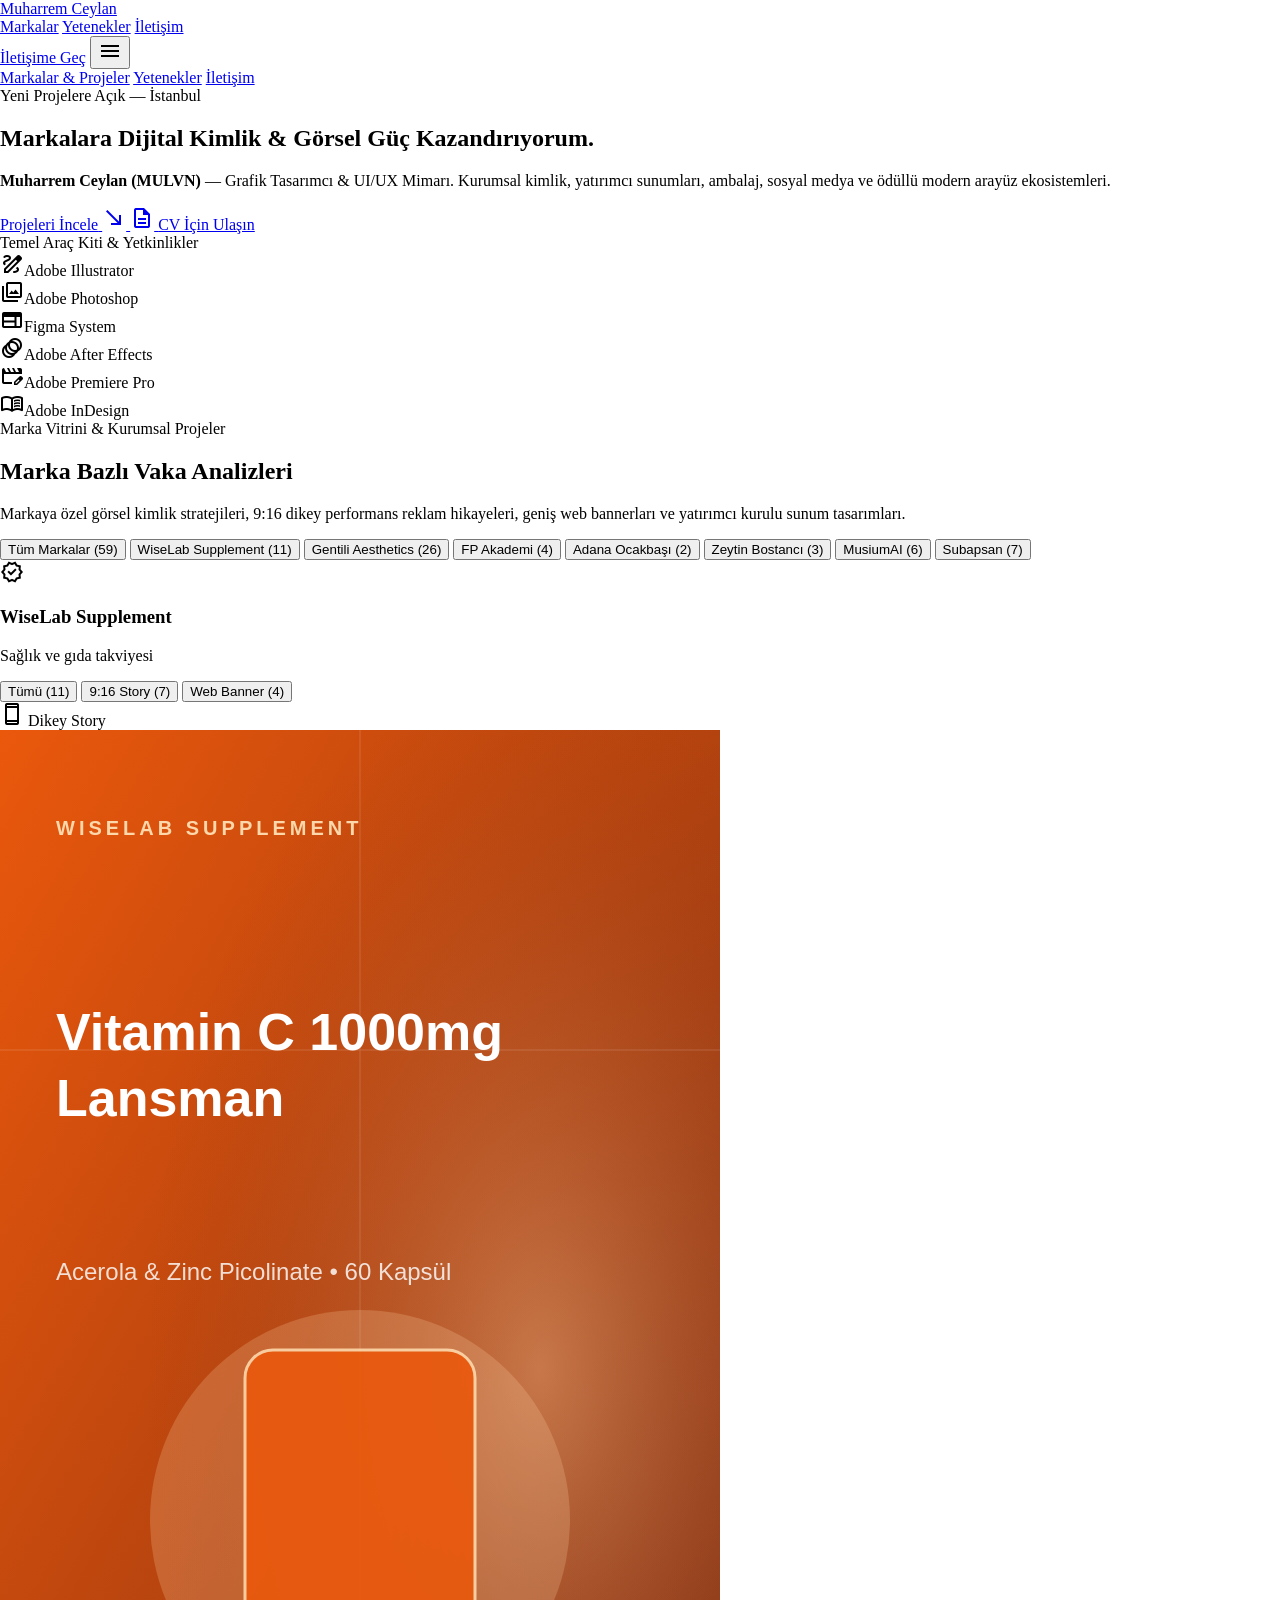
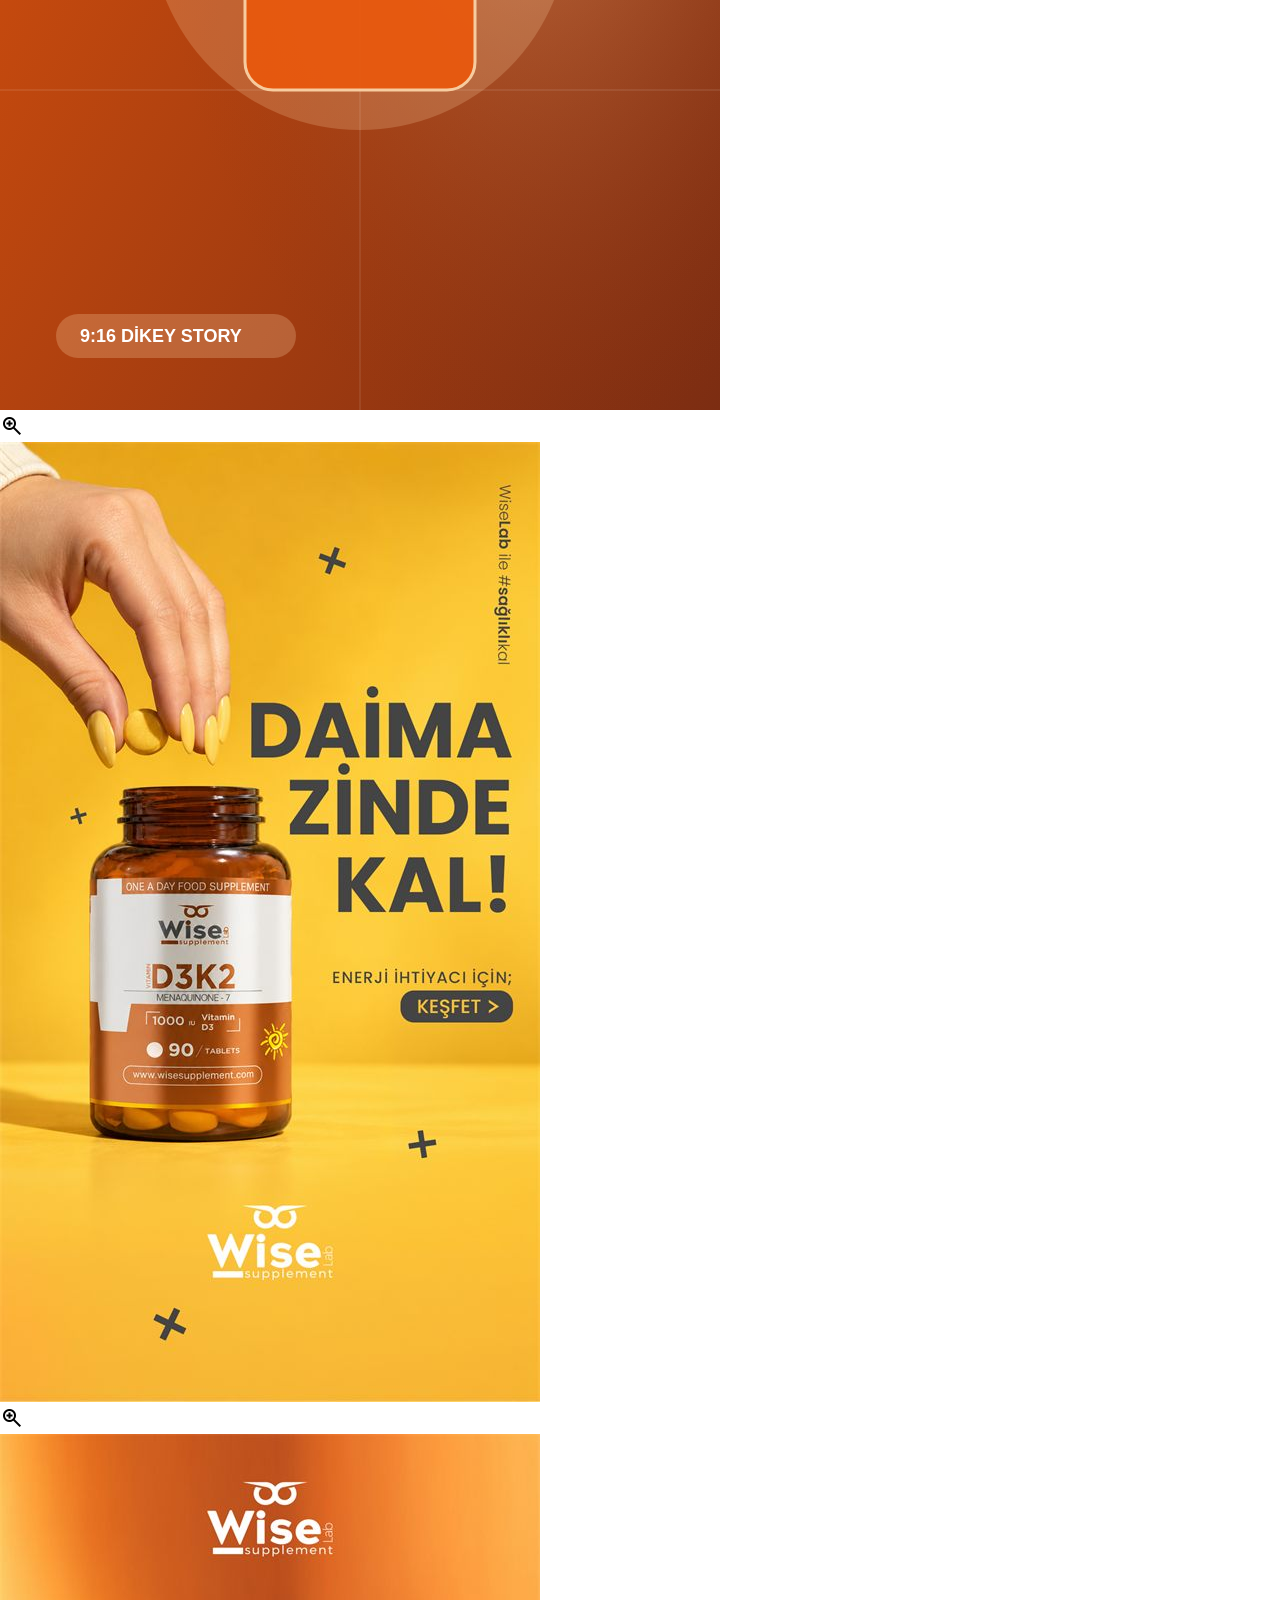
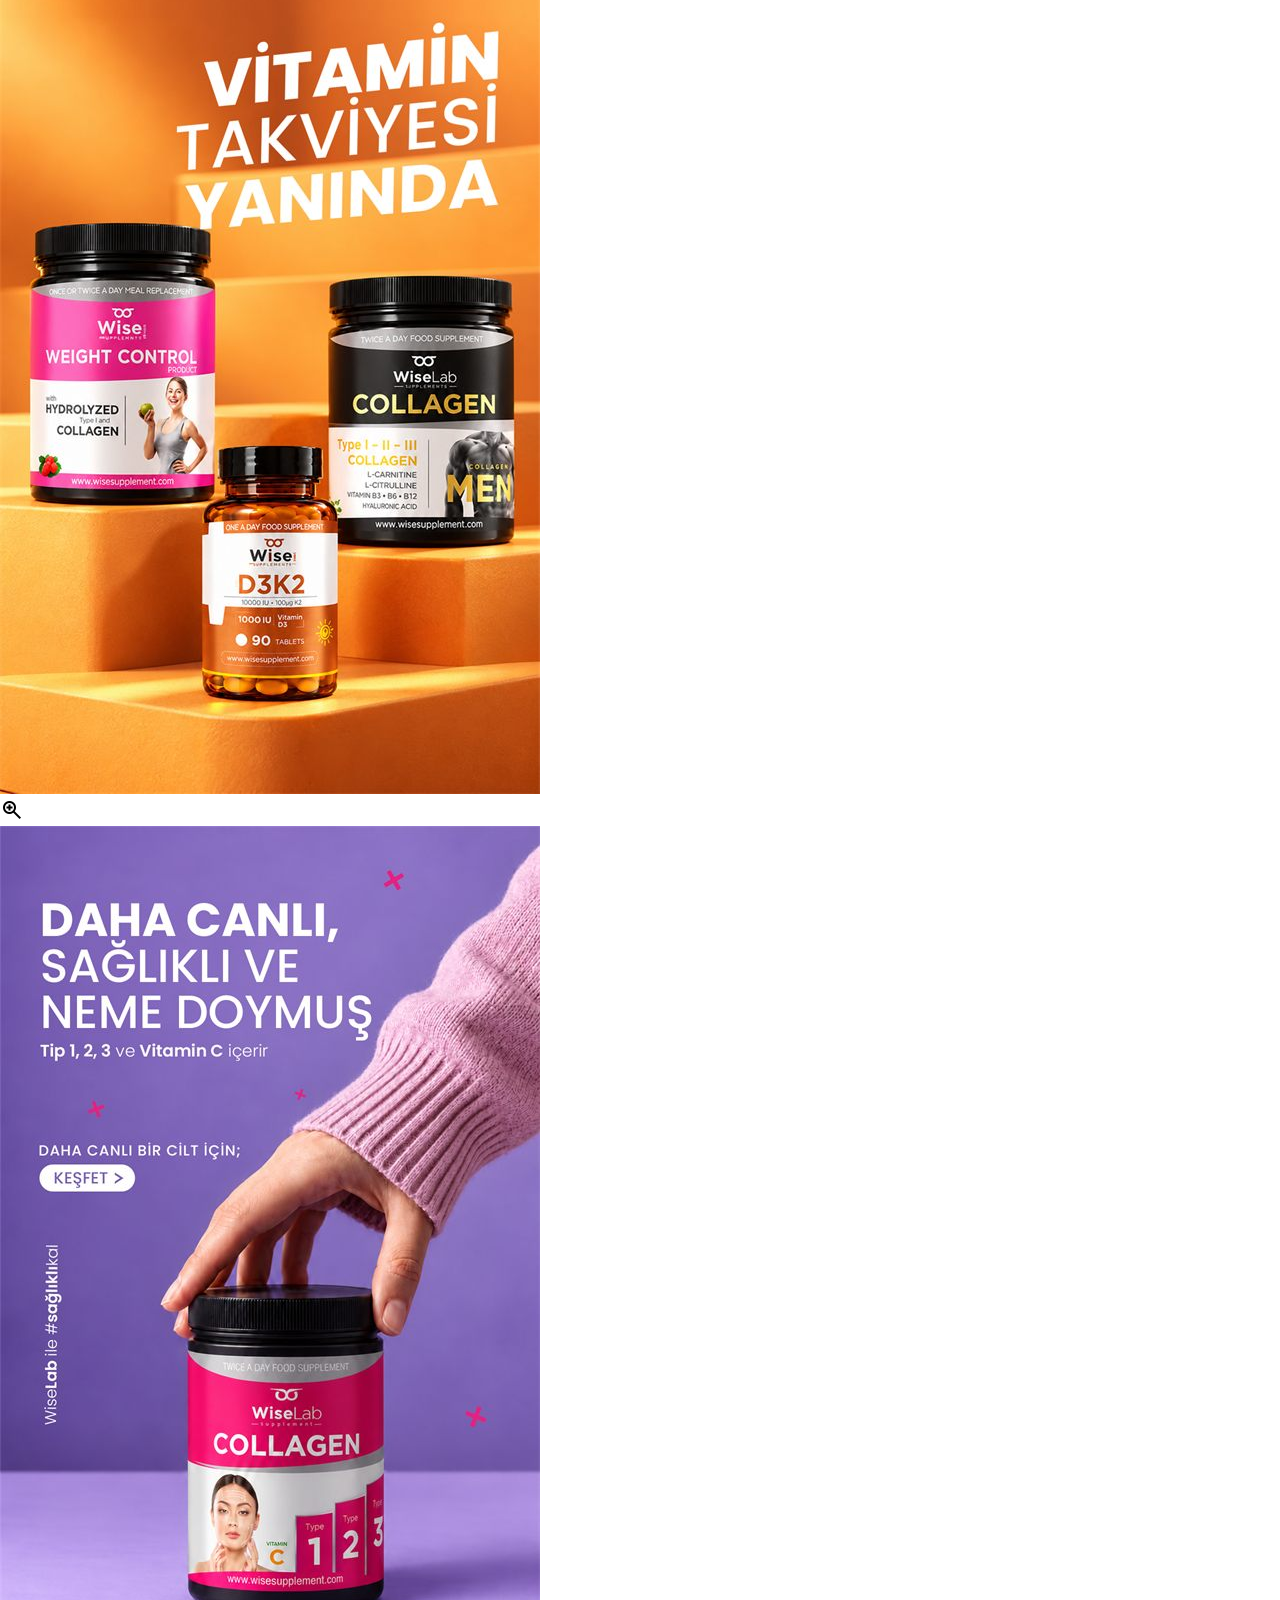
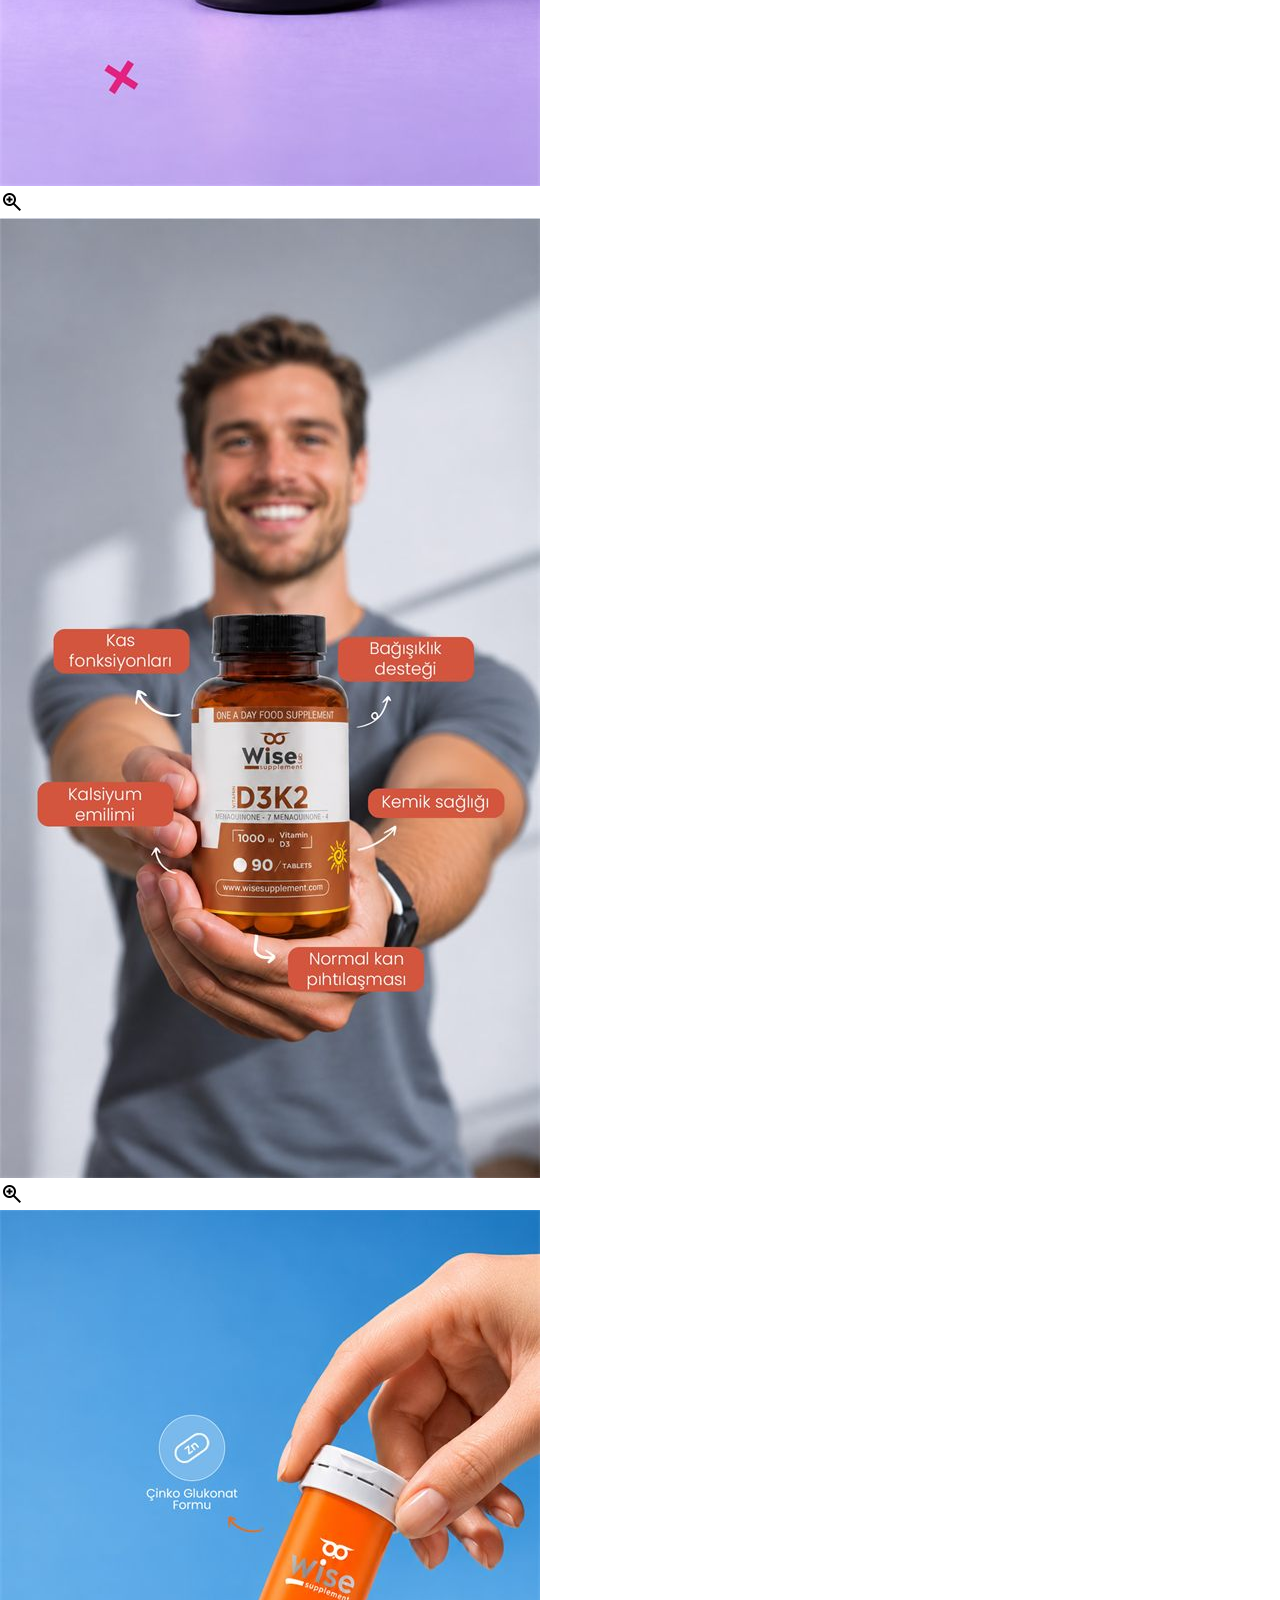
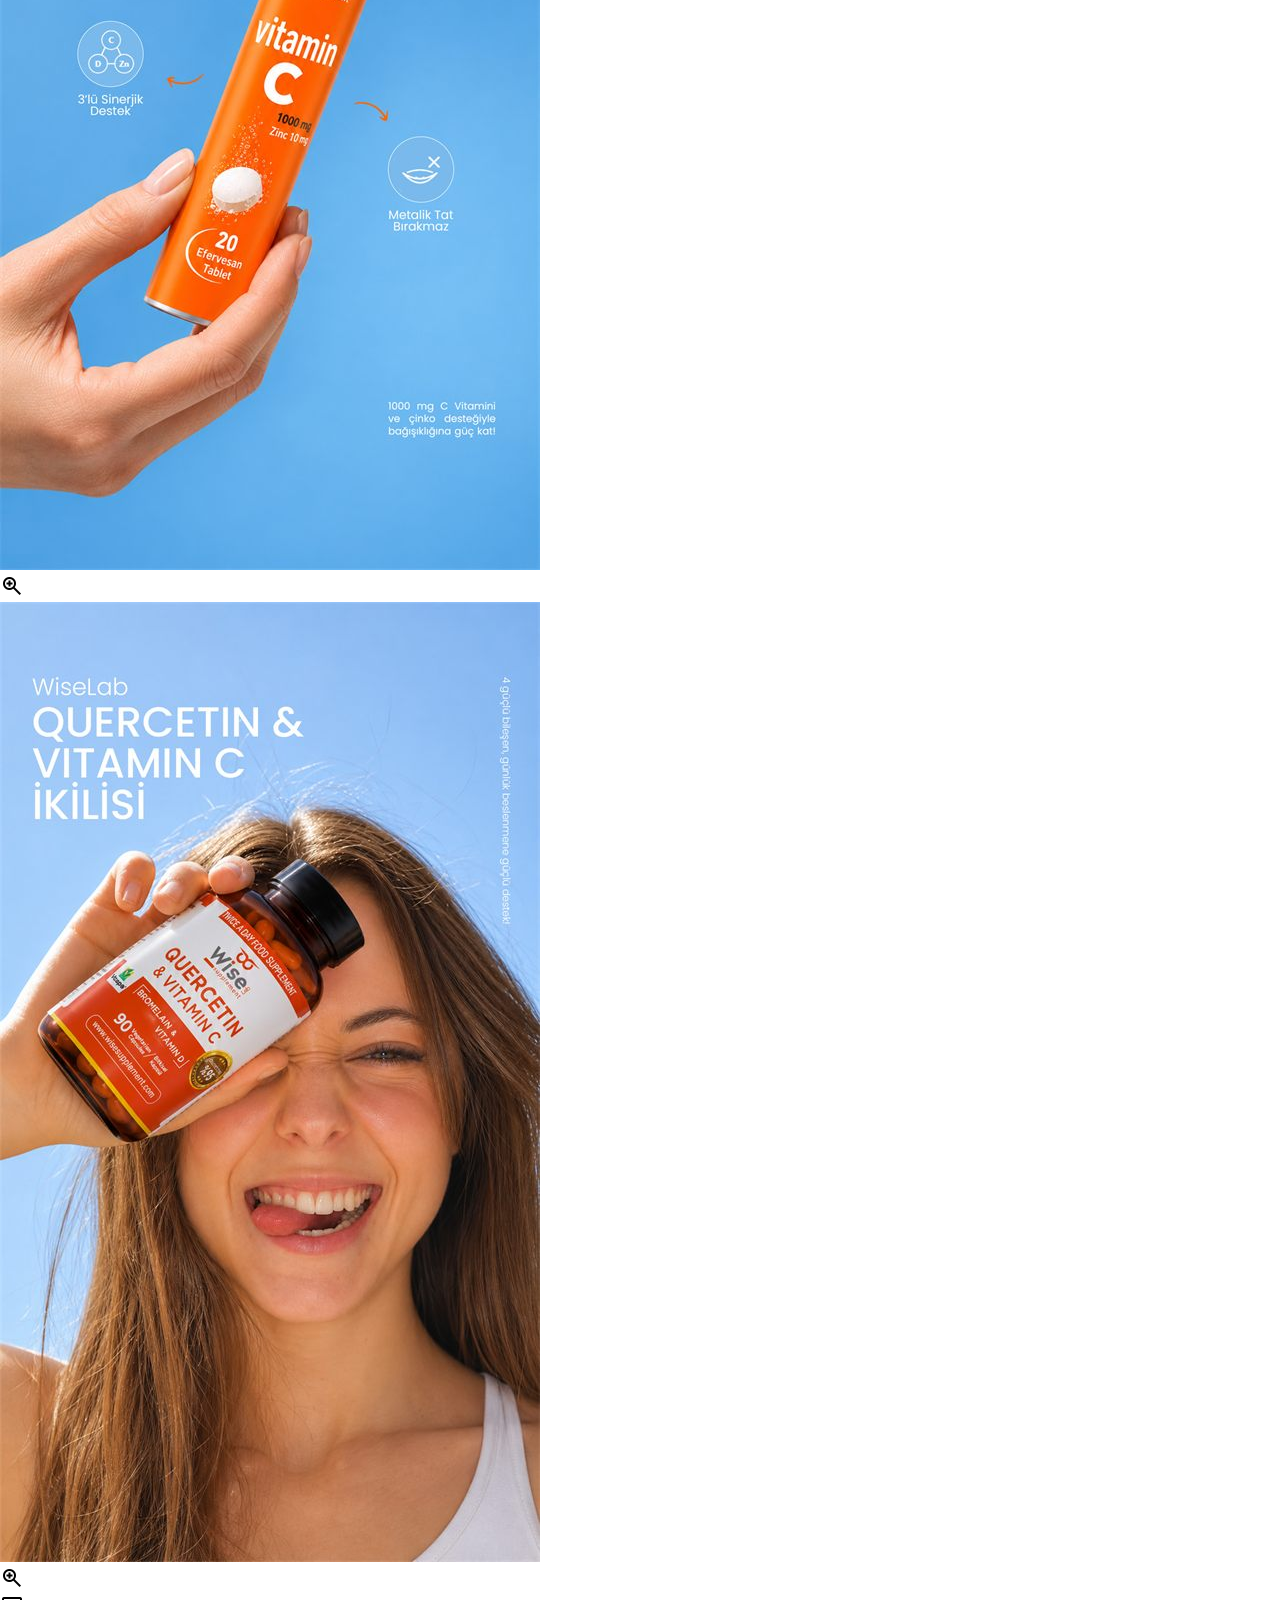
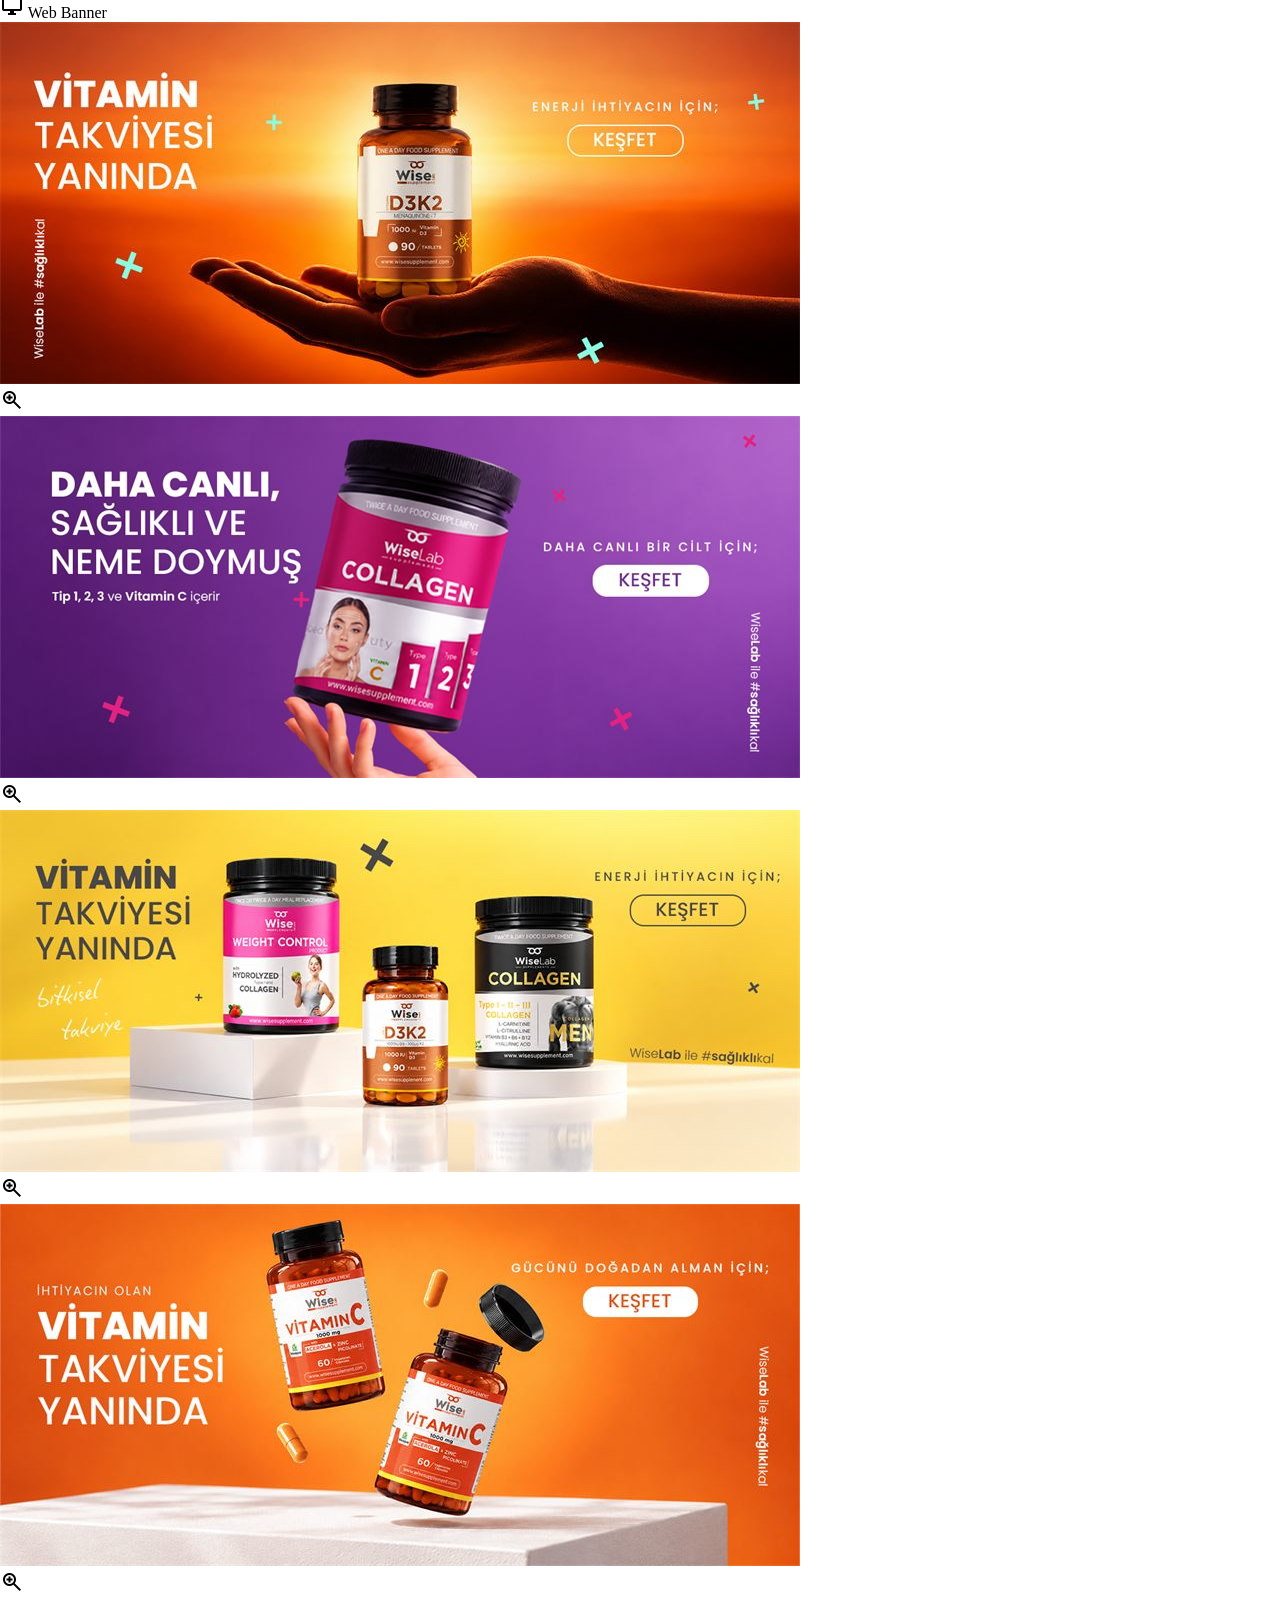
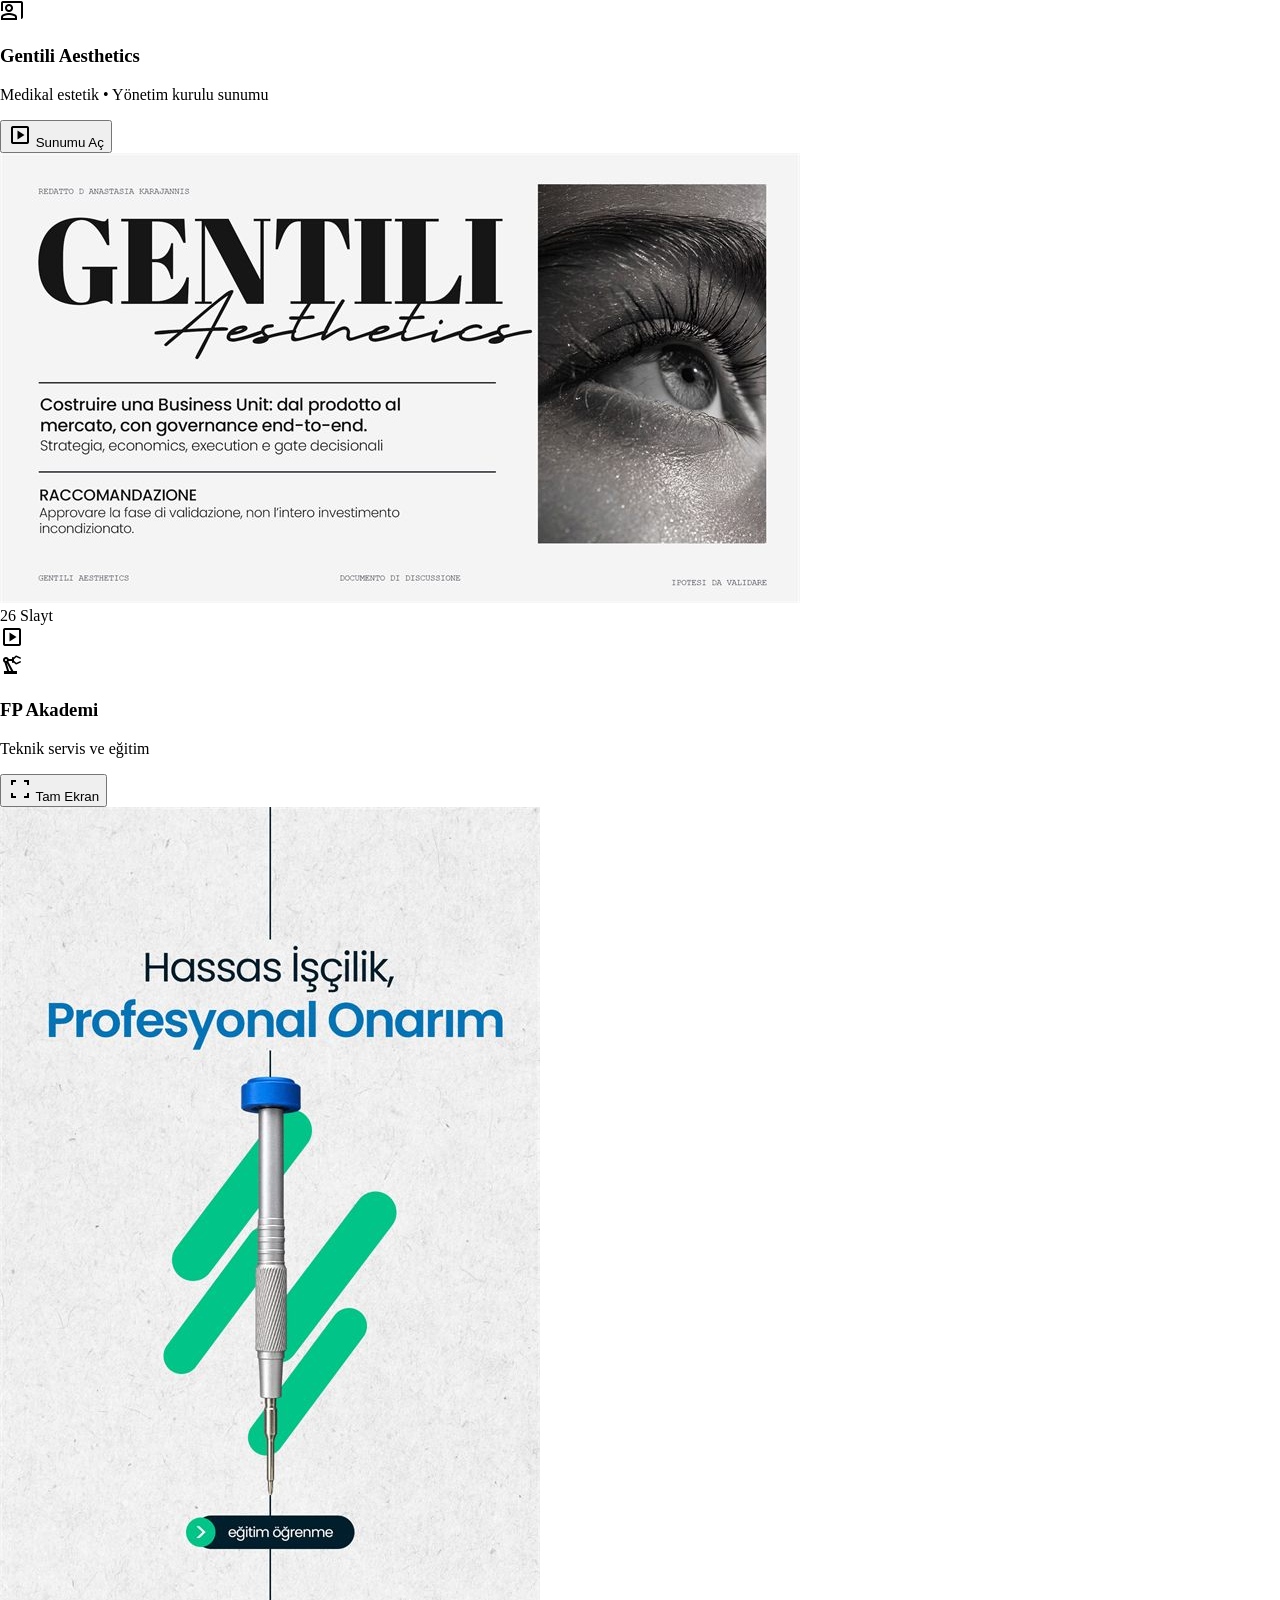
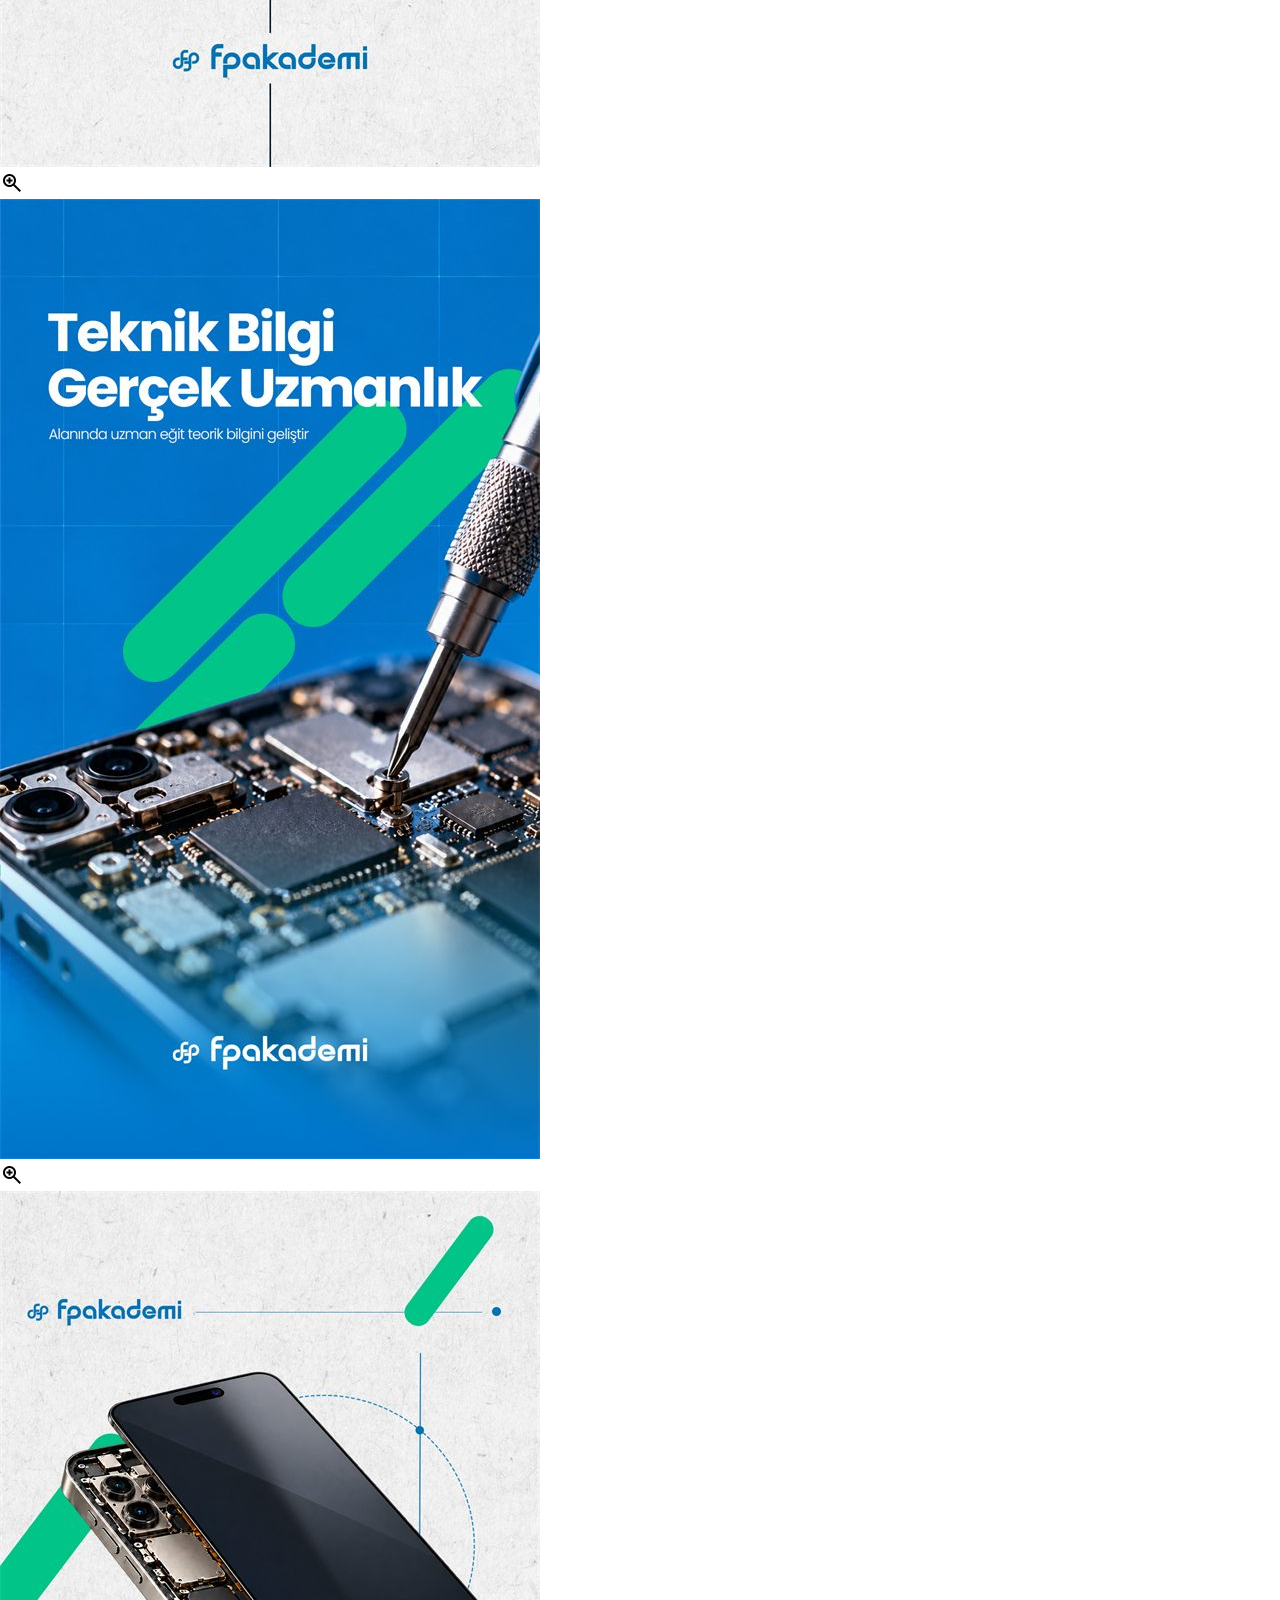
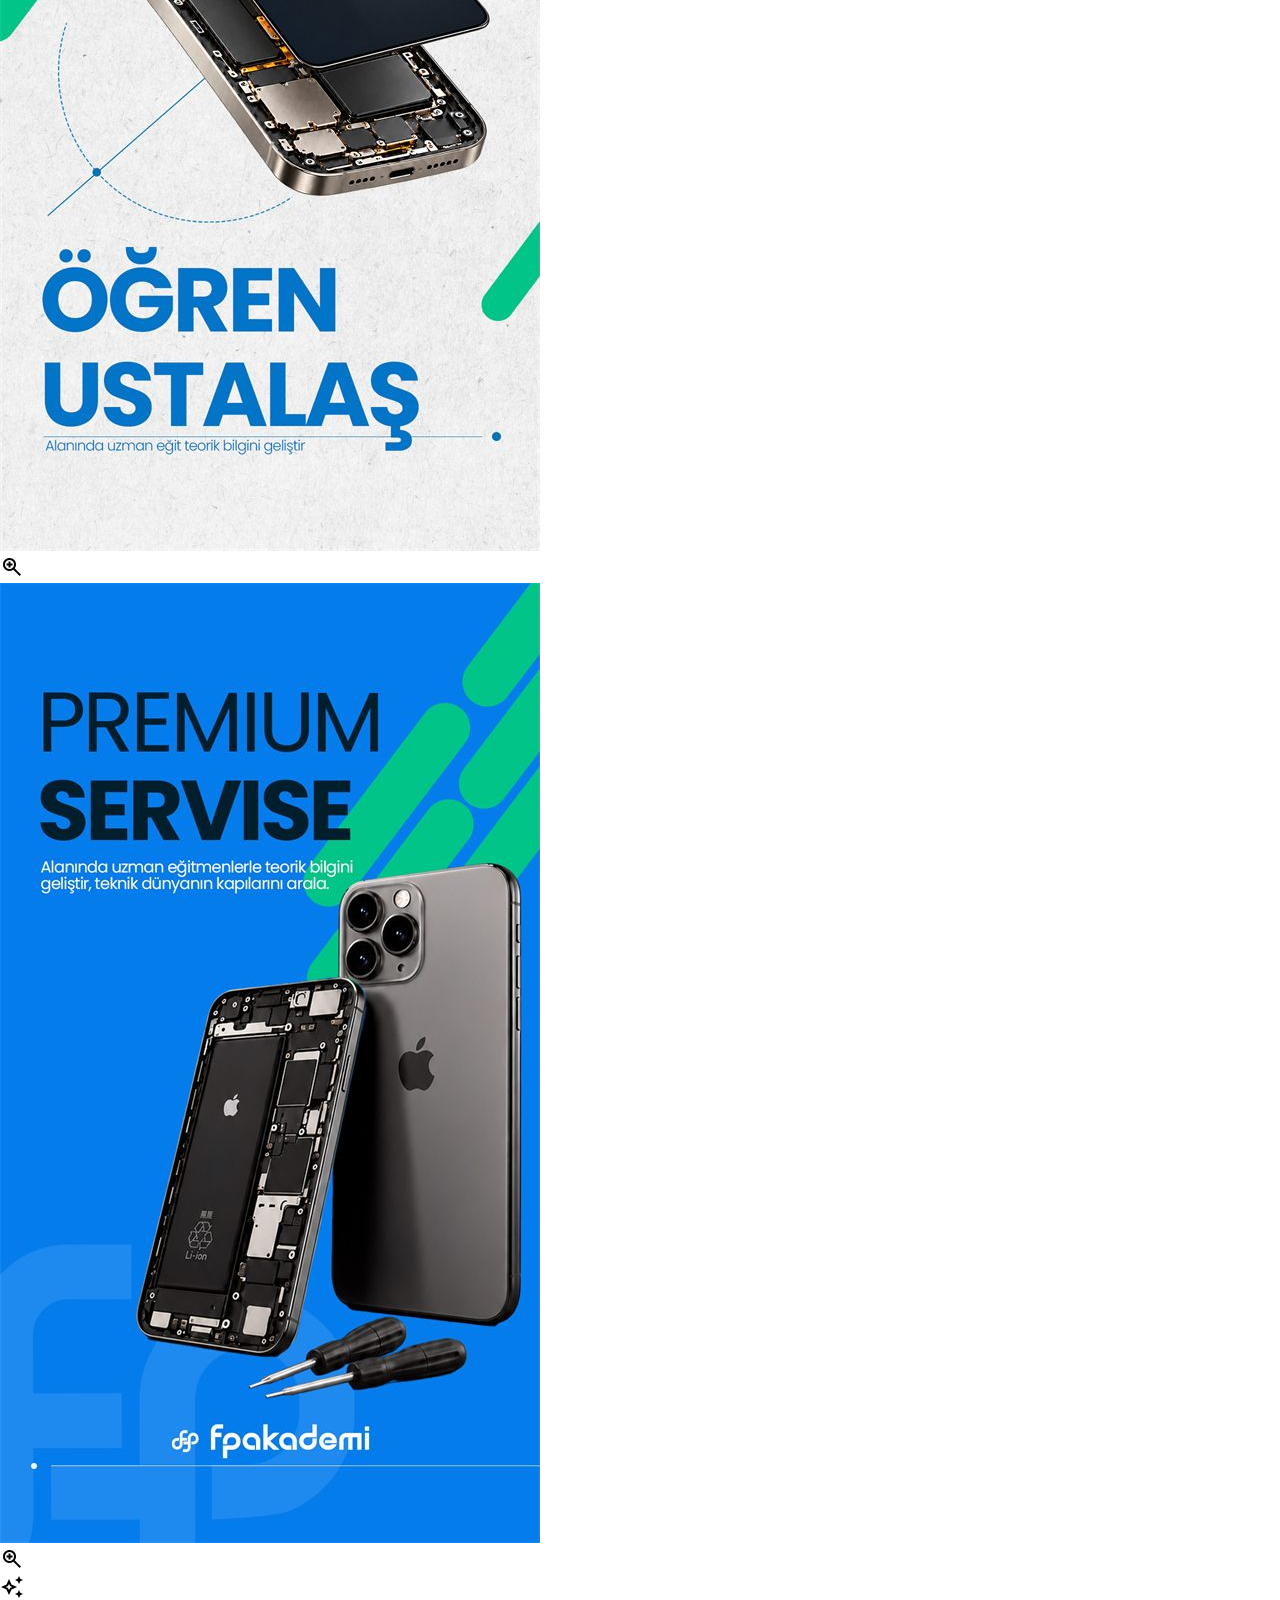
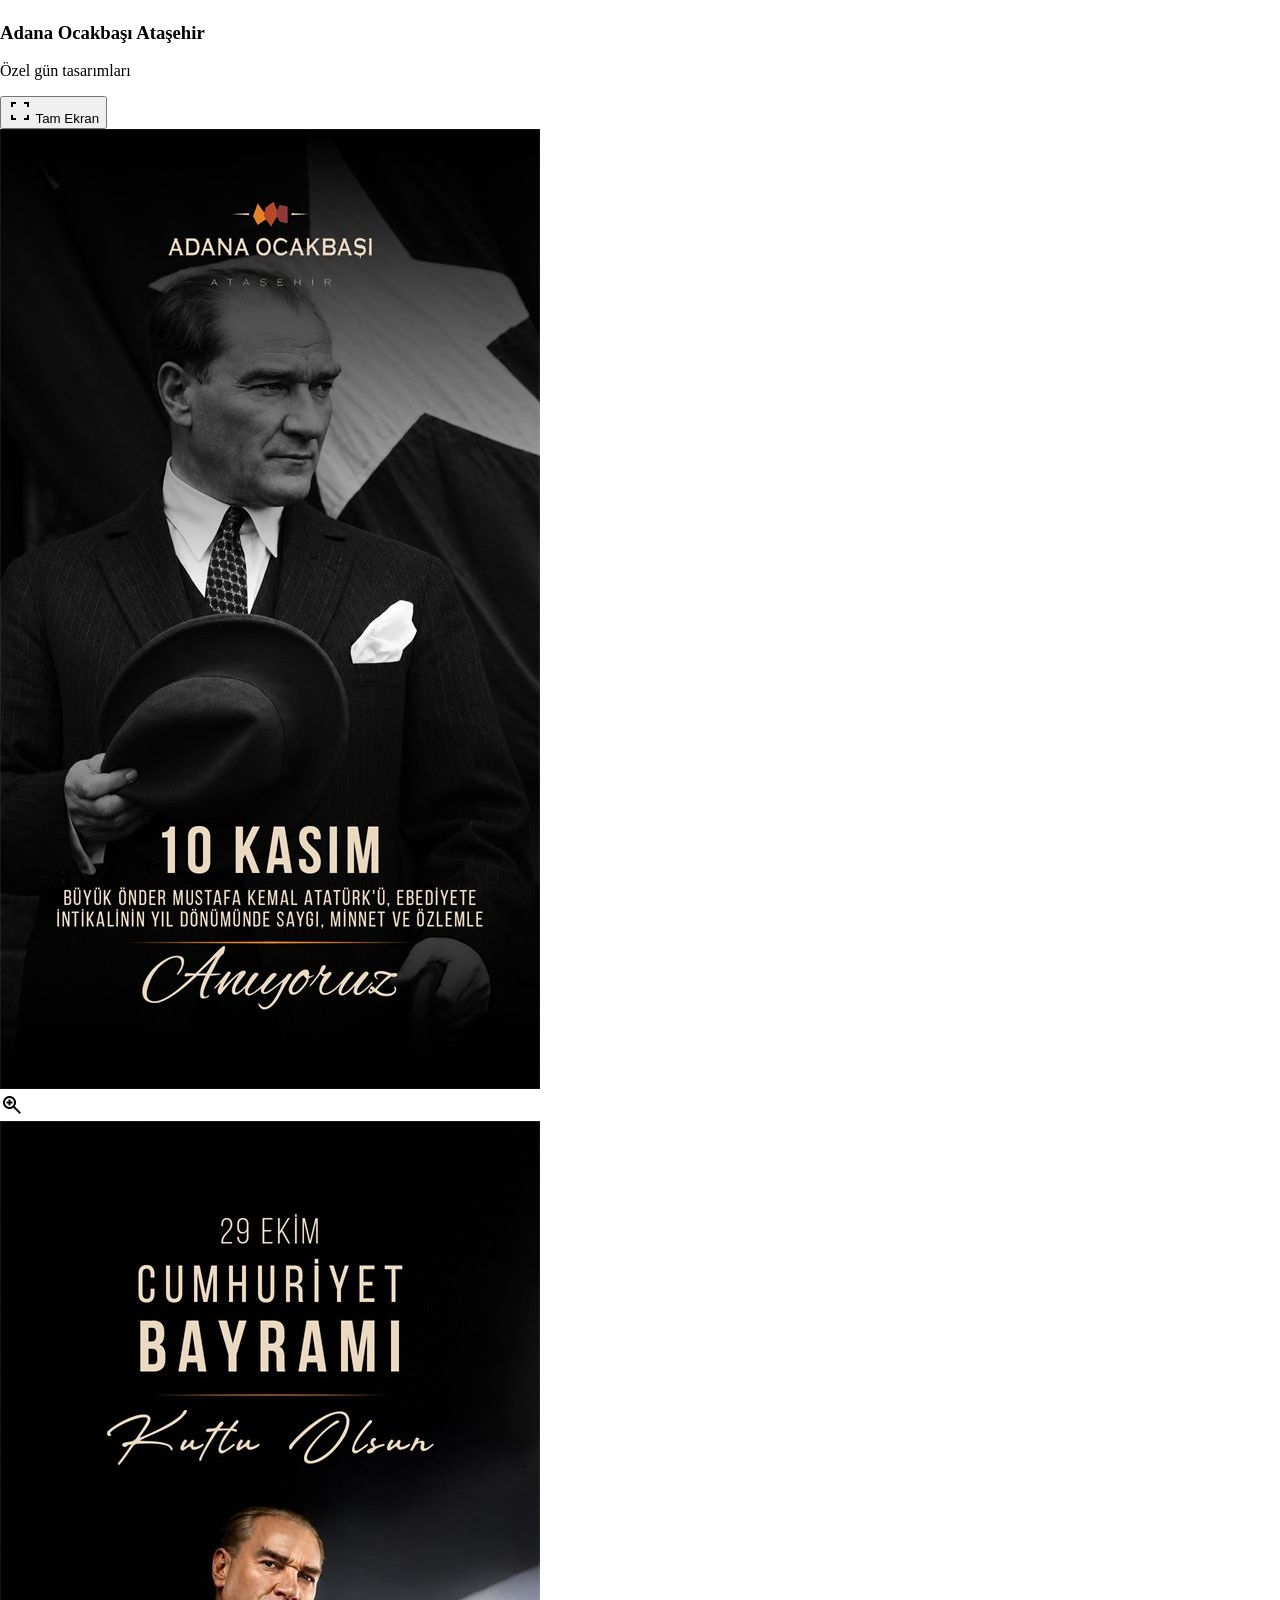
==== commit 91120755: "Add files via upload" ====
--- a/index.html
+++ b/index.html
@@ -187,14 +187,14 @@
 
           <!-- Marka filtre sekmeleri -->
           <div class="flex flex-wrap items-center gap-space-xs p-1.5 rounded-2xl sm:rounded-full bg-surface-container-low border border-primary-container/30 backdrop-blur-md self-start" id="brand-filter-bar">
-            <button type="button" data-brand-filter="all" class="brand-tab-btn px-space-md py-space-xs rounded-full bg-primary-container text-white font-label-md text-label-md shadow-[0_0_16px_rgba(105,55,158,0.5)] transition-all flex items-center gap-1.5"><span>Tüm Markalar (53)</span></button>
+            <button type="button" data-brand-filter="all" class="brand-tab-btn px-space-md py-space-xs rounded-full bg-primary-container text-white font-label-md text-label-md shadow-[0_0_16px_rgba(105,55,158,0.5)] transition-all flex items-center gap-1.5"><span>Tüm Markalar (59)</span></button>
             <button type="button" data-brand-filter="wiselab" class="brand-tab-btn px-space-md py-space-xs rounded-full text-on-surface-variant hover:text-white hover:bg-surface-container-high font-label-md text-label-md transition-all flex items-center gap-1.5"><span class="w-2 h-2 rounded-full bg-tertiary"></span><span>WiseLab Supplement (11)</span></button>
             <button type="button" data-brand-filter="gentili" class="brand-tab-btn px-space-md py-space-xs rounded-full text-on-surface-variant hover:text-white hover:bg-surface-container-high font-label-md text-label-md transition-all flex items-center gap-1.5"><span class="w-2 h-2 rounded-full bg-primary"></span><span>Gentili Aesthetics (26)</span></button>
             <button type="button" data-brand-filter="fpakademi" class="brand-tab-btn px-space-md py-space-xs rounded-full text-on-surface-variant hover:text-white hover:bg-surface-container-high font-label-md text-label-md transition-all flex items-center gap-1.5"><span class="w-2 h-2 rounded-full bg-emerald-400"></span><span>FP Akademi (4)</span></button>
             <button type="button" data-brand-filter="adanaocakbasi" class="brand-tab-btn px-space-md py-space-xs rounded-full text-on-surface-variant hover:text-white hover:bg-surface-container-high font-label-md text-label-md transition-all flex items-center gap-1.5"><span class="w-2 h-2 rounded-full bg-amber-400"></span><span>Adana Ocakbaşı (2)</span></button>
             <button type="button" data-brand-filter="zeytin" class="brand-tab-btn px-space-md py-space-xs rounded-full text-on-surface-variant hover:text-white hover:bg-surface-container-high font-label-md text-label-md transition-all flex items-center gap-1.5"><span class="w-2 h-2 rounded-full bg-lime-400"></span><span>Zeytin Bostancı (3)</span></button>
             <button type="button" data-brand-filter="musiumai" class="brand-tab-btn px-space-md py-space-xs rounded-full text-on-surface-variant hover:text-white hover:bg-surface-container-high font-label-md text-label-md transition-all flex items-center gap-1.5"><span class="w-2 h-2 rounded-full bg-sky-400"></span><span>MusiumAI (6)</span></button>
-            <button type="button" data-brand-filter="subapsan" class="brand-tab-btn px-space-md py-space-xs rounded-full text-on-surface-variant hover:text-white hover:bg-surface-container-high font-label-md text-label-md transition-all flex items-center gap-1.5"><span class="w-2 h-2 rounded-full bg-rose-500"></span><span>Subapsan (1)</span></button>
+            <button type="button" data-brand-filter="subapsan" class="brand-tab-btn px-space-md py-space-xs rounded-full text-on-surface-variant hover:text-white hover:bg-surface-container-high font-label-md text-label-md transition-all flex items-center gap-1.5"><span class="w-2 h-2 rounded-full bg-rose-500"></span><span>Subapsan (7)</span></button>
           </div>
 
           <!-- MARKA 1: WISELAB -->
@@ -342,7 +342,7 @@
                 <span>Tam Ekran</span>
               </button>
             </div>
-            <div class="grid grid-cols-1 gap-gutter max-w-5xl" id="subapsan-grid"></div>
+            <div class="grid grid-cols-1 sm:grid-cols-2 gap-gutter" id="subapsan-grid"></div>
           </div>
 
         </div>
@@ -389,7 +389,7 @@
               <span class="font-label-lg text-label-lg text-on-surface-variant font-medium">Yıl Tasarım Deneyimi</span>
             </div>
             <div class="p-space-lg rounded-2xl bg-surface-container/70 border border-primary-container/20 text-center flex flex-col items-center justify-center gap-1">
-              <span class="font-display-hero text-headline-xl lg:text-display-hero text-white font-extrabold leading-none">53+</span>
+              <span class="font-display-hero text-headline-xl lg:text-display-hero text-white font-extrabold leading-none">59+</span>
               <span class="font-label-lg text-label-lg text-on-surface-variant font-medium">Tamamlanan Proje</span>
             </div>
             <div class="p-space-lg rounded-2xl bg-surface-container/70 border border-primary-container/20 text-center flex flex-col items-center justify-center gap-1">
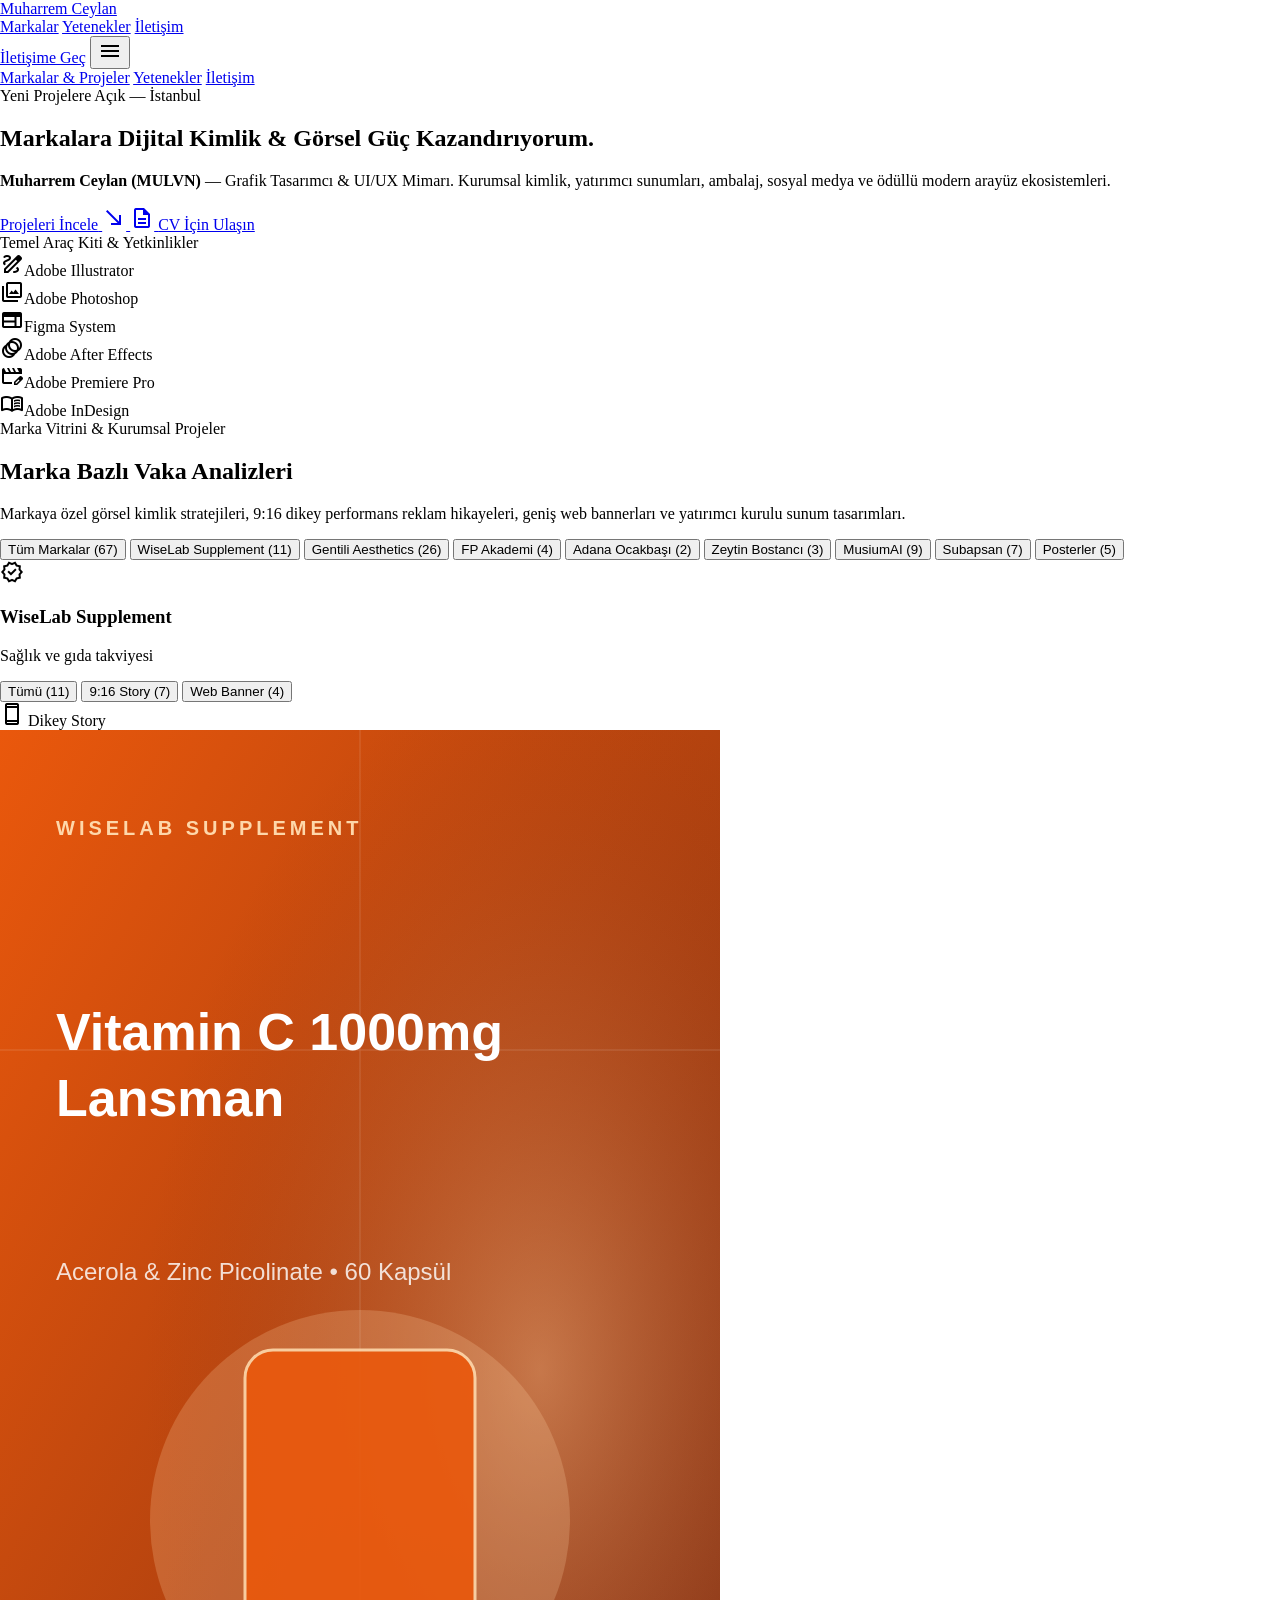
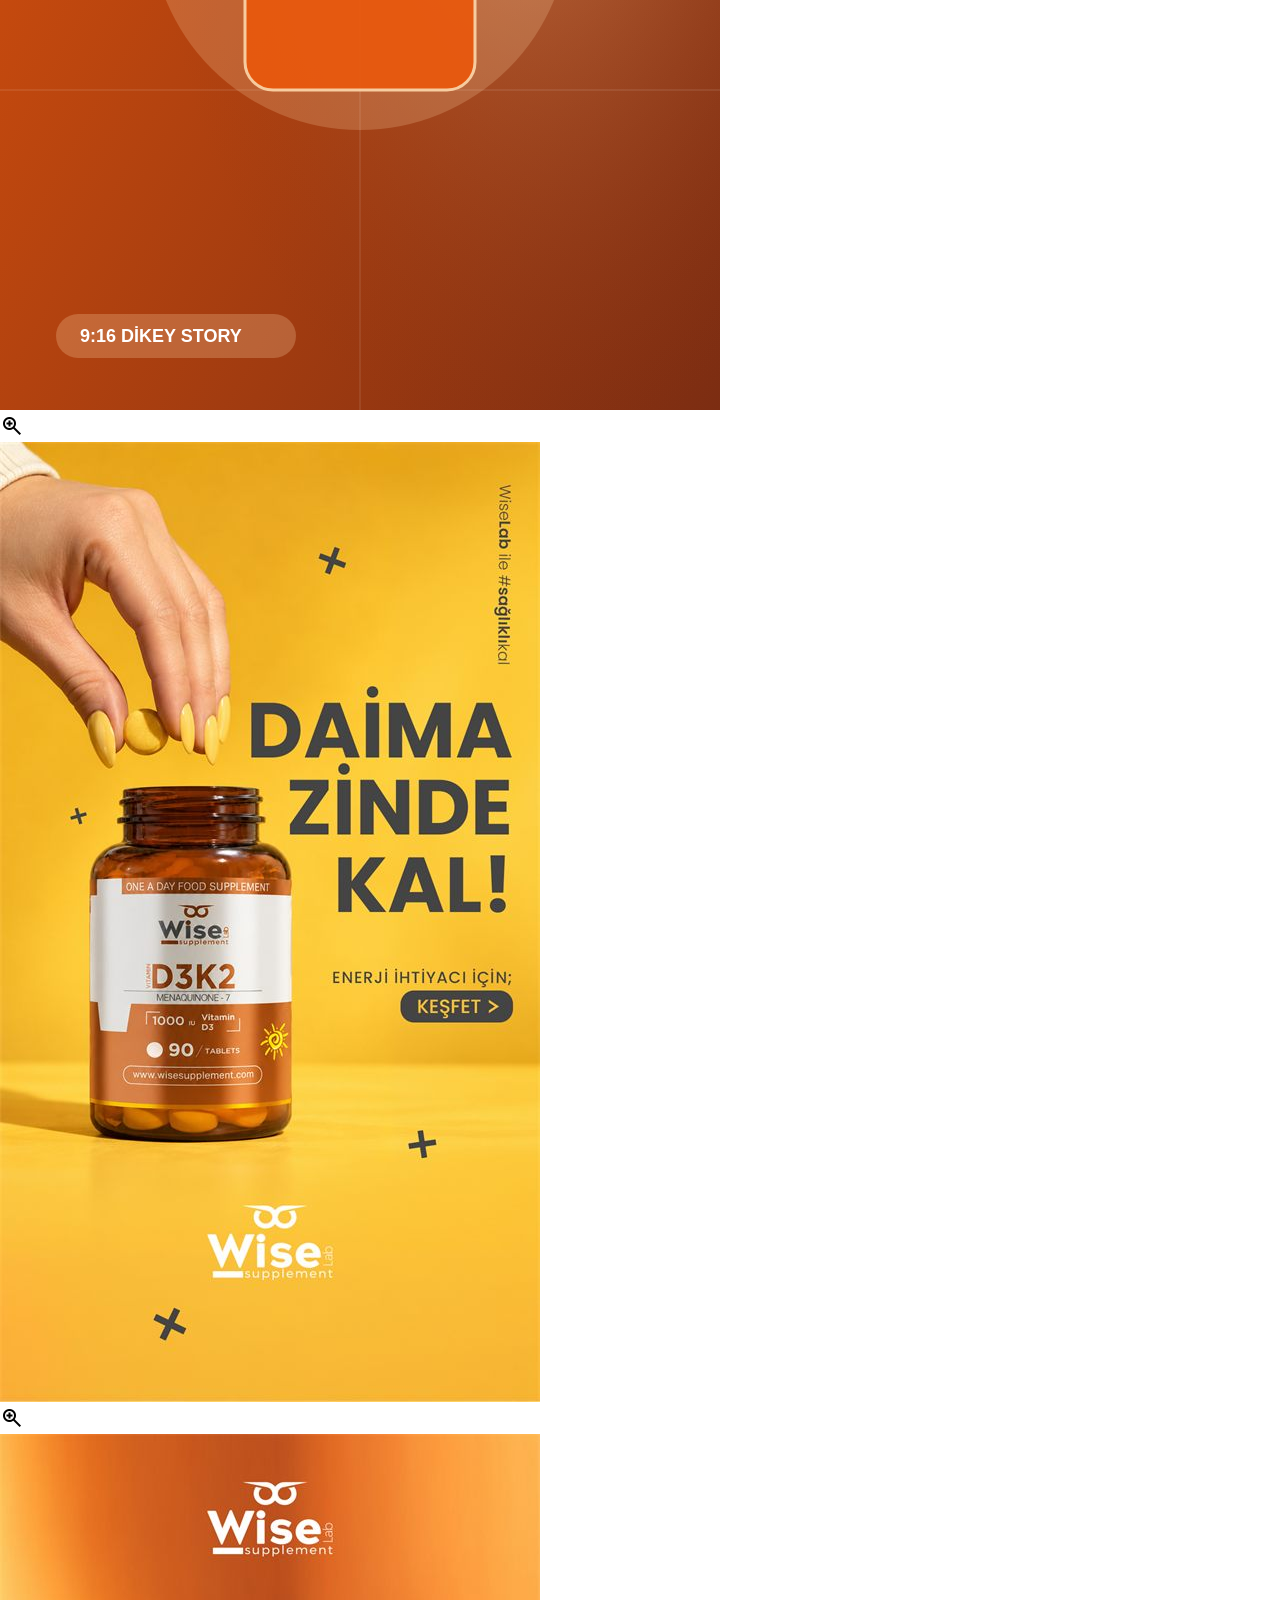
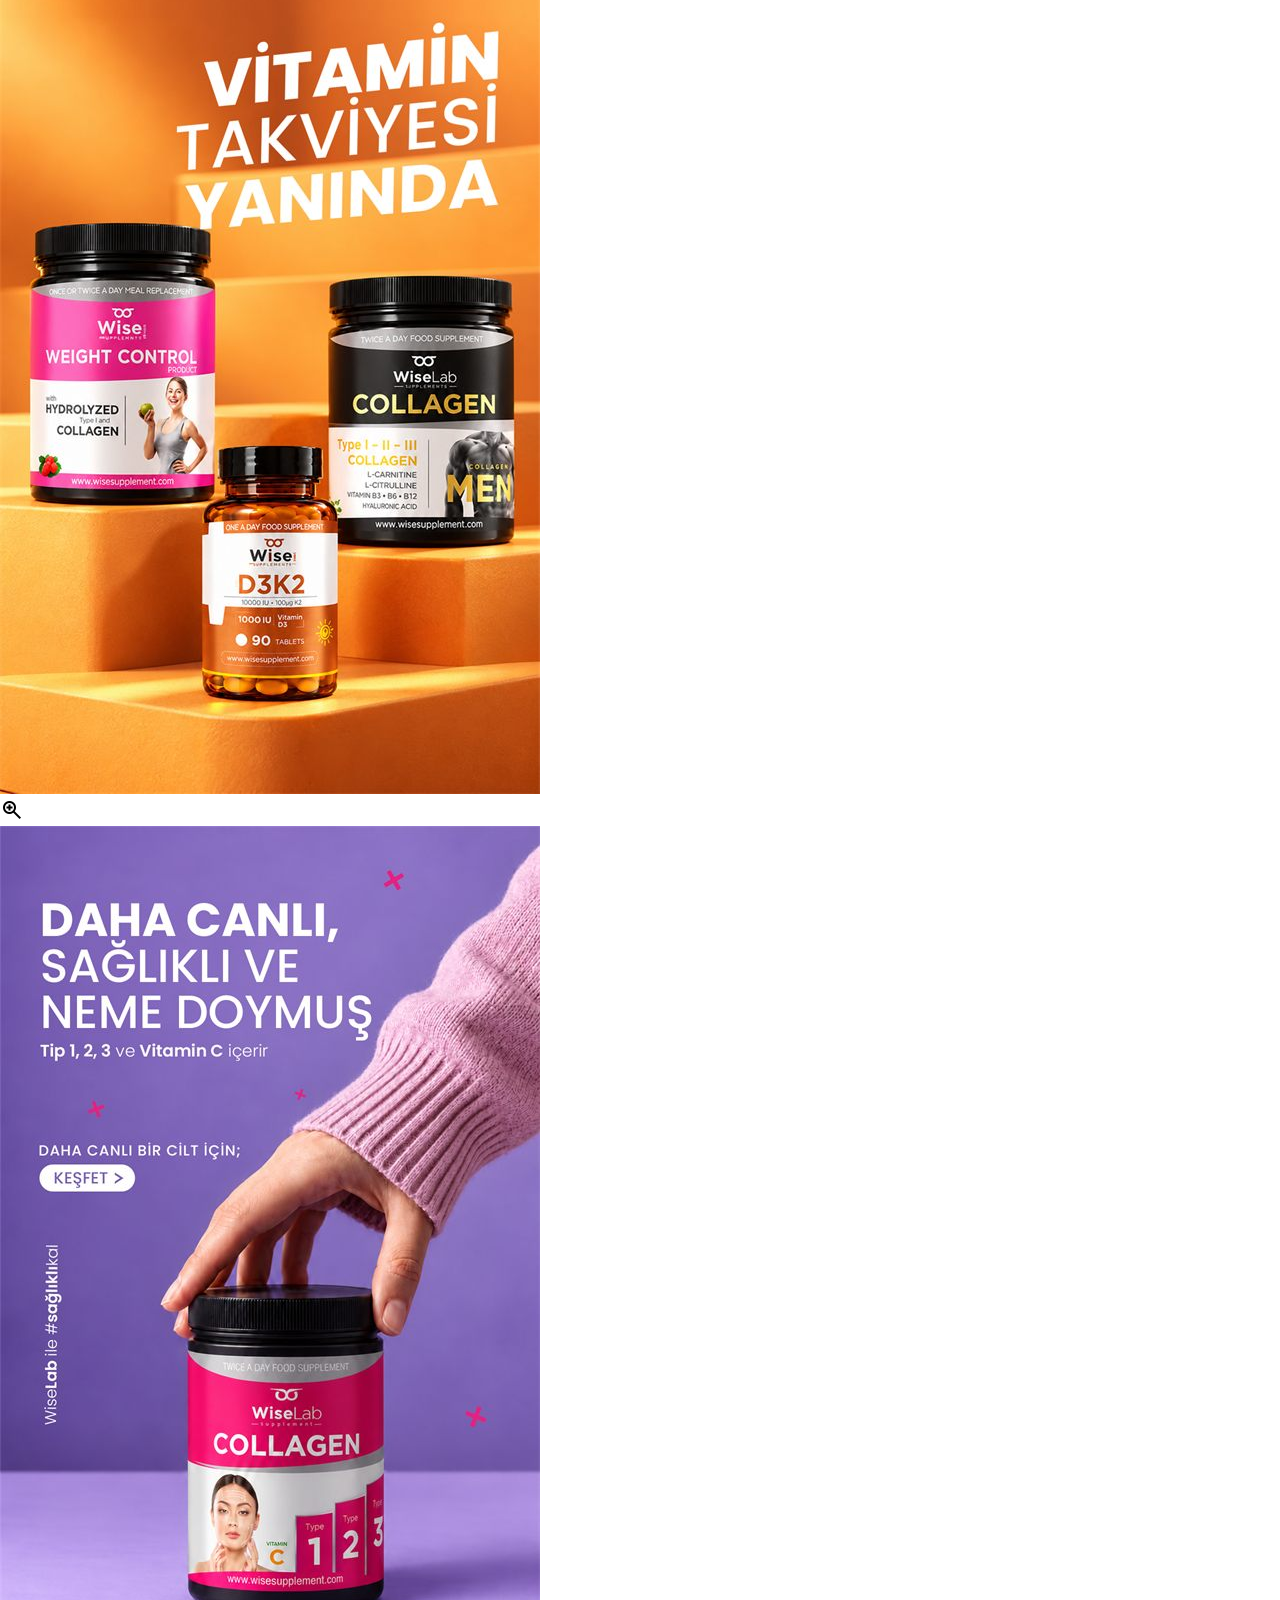
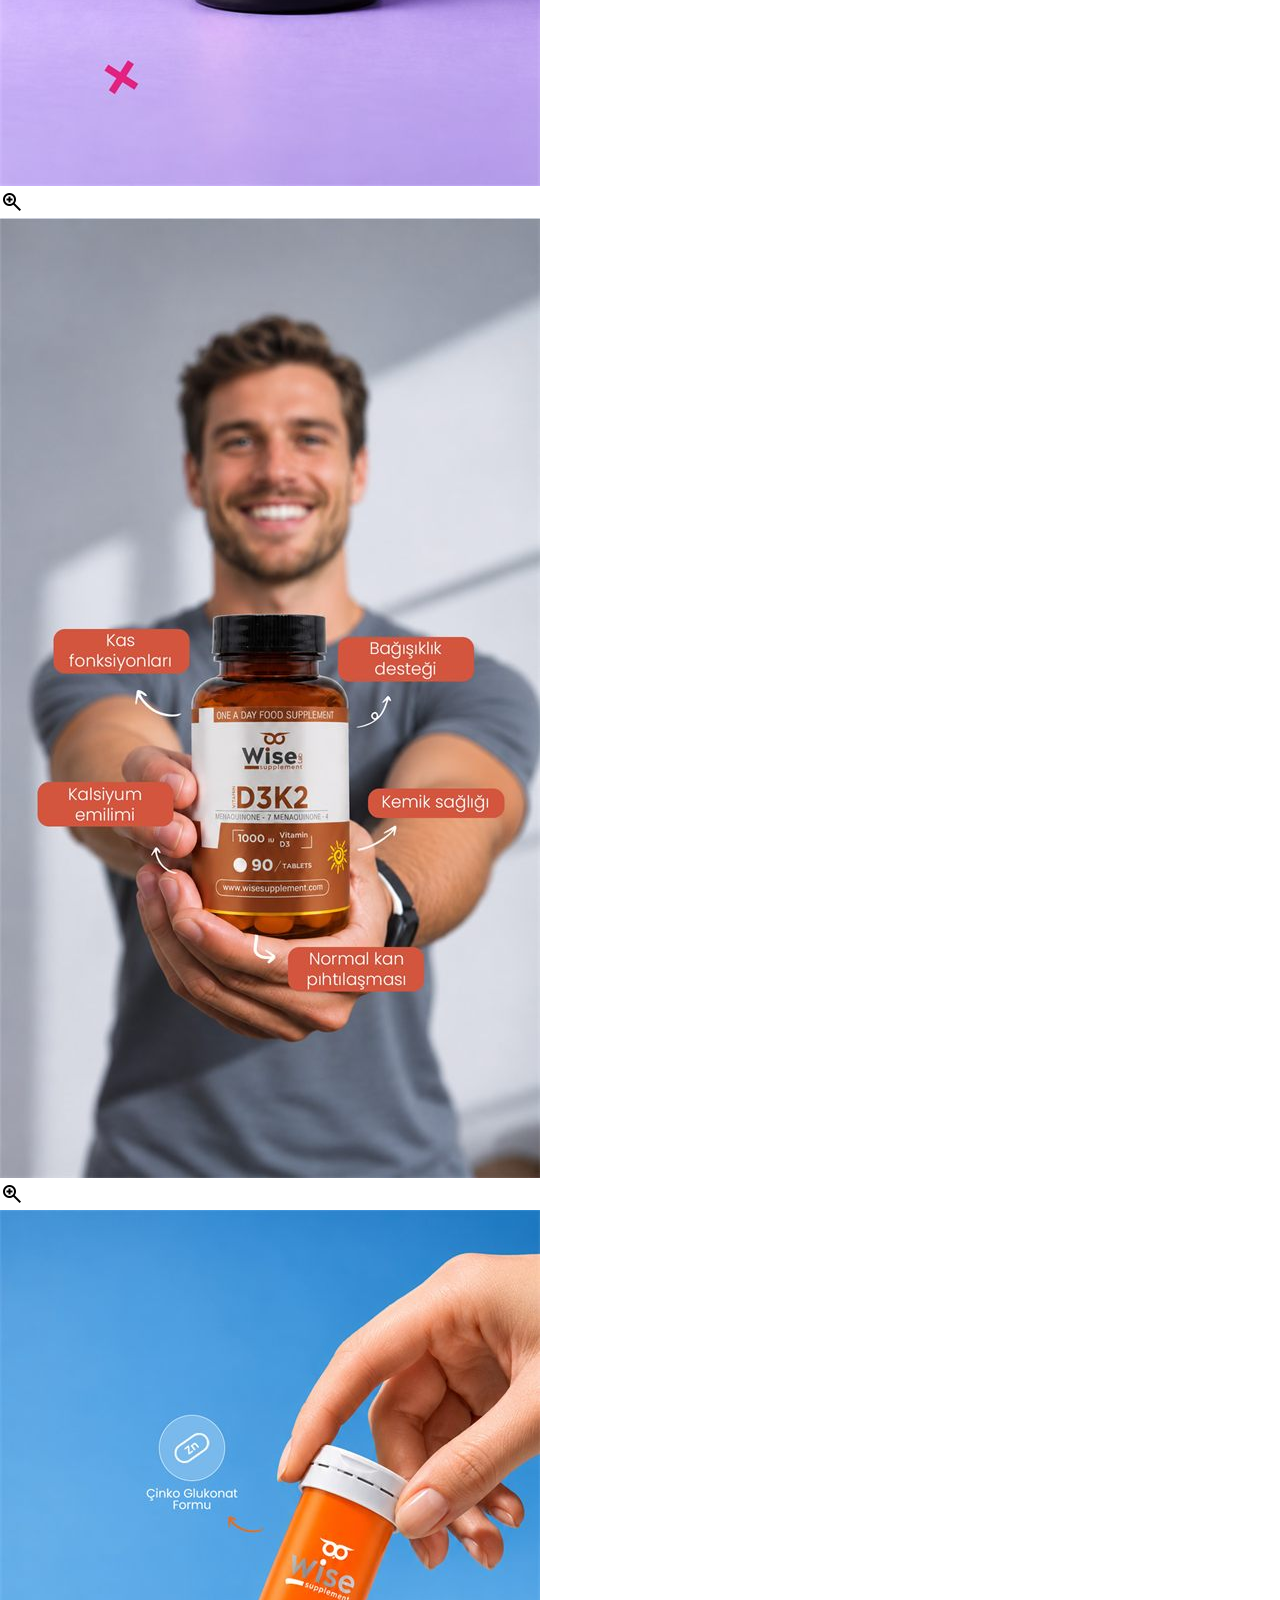
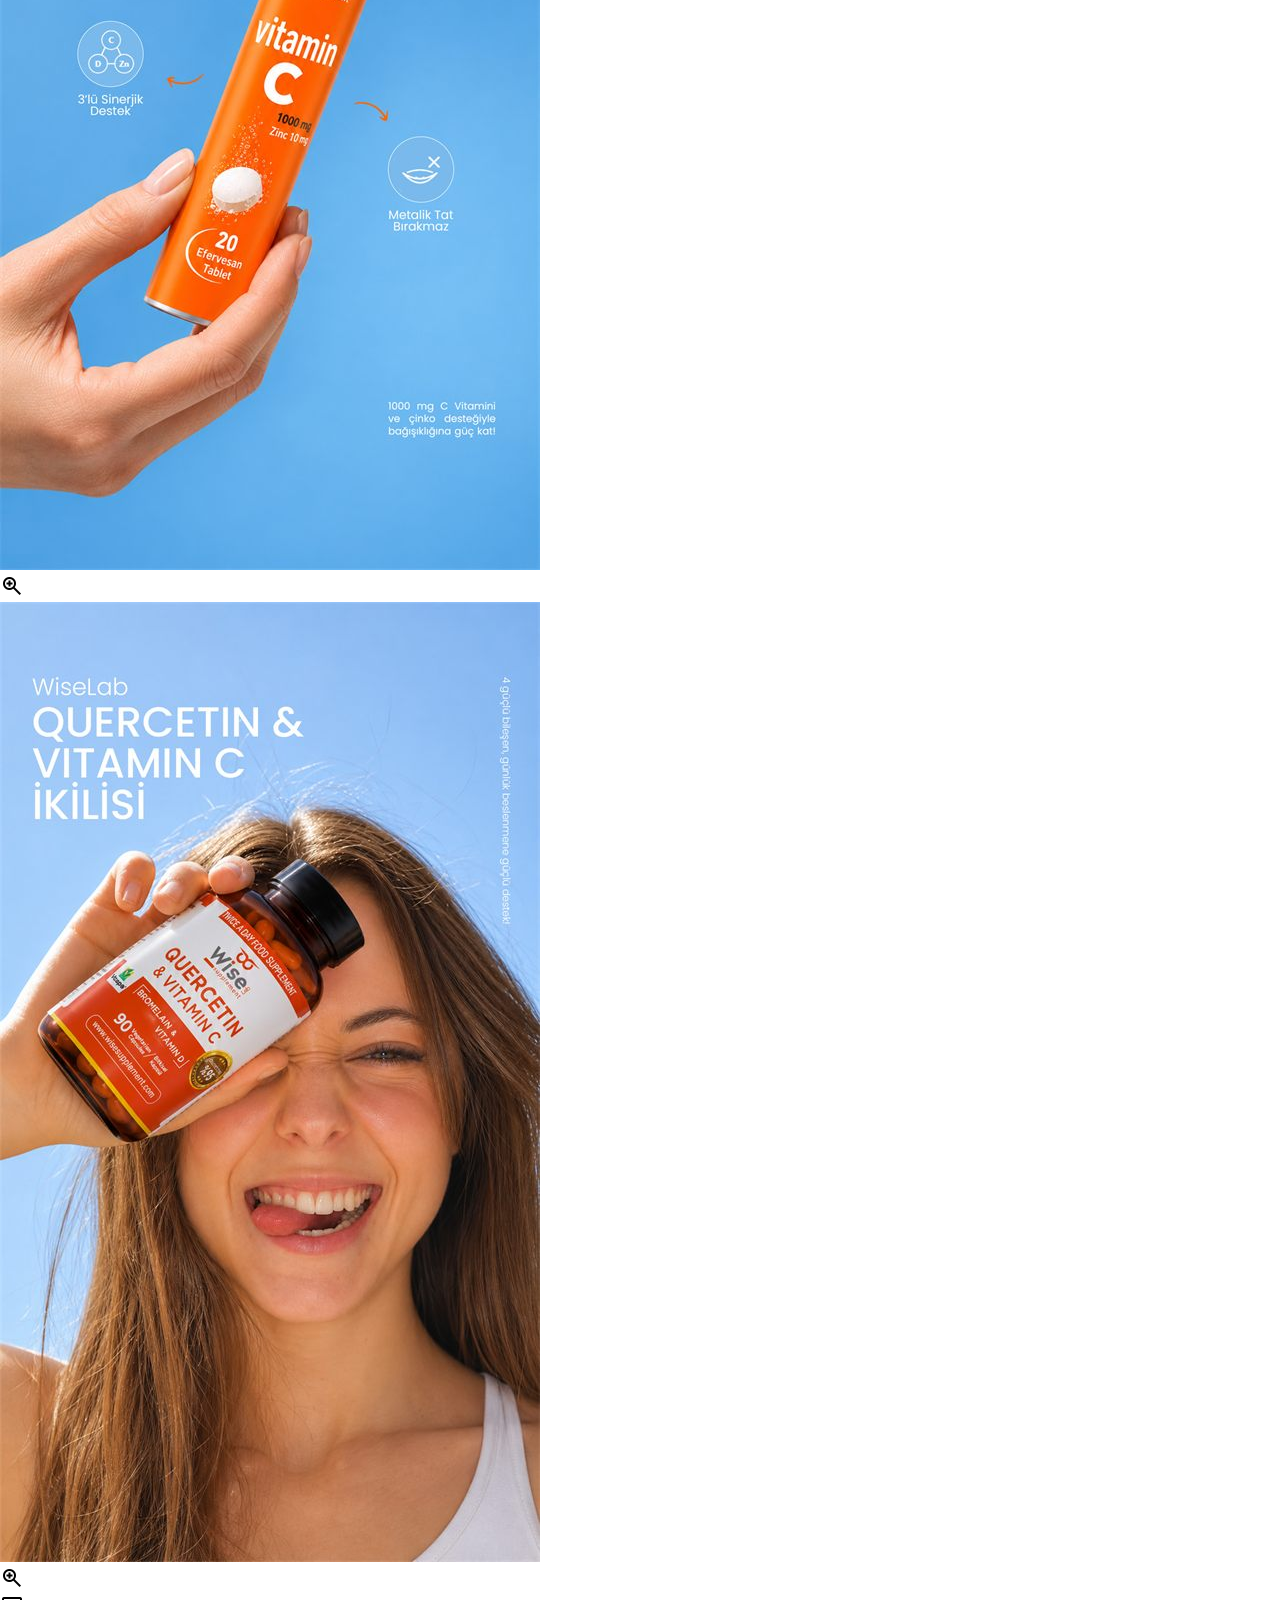
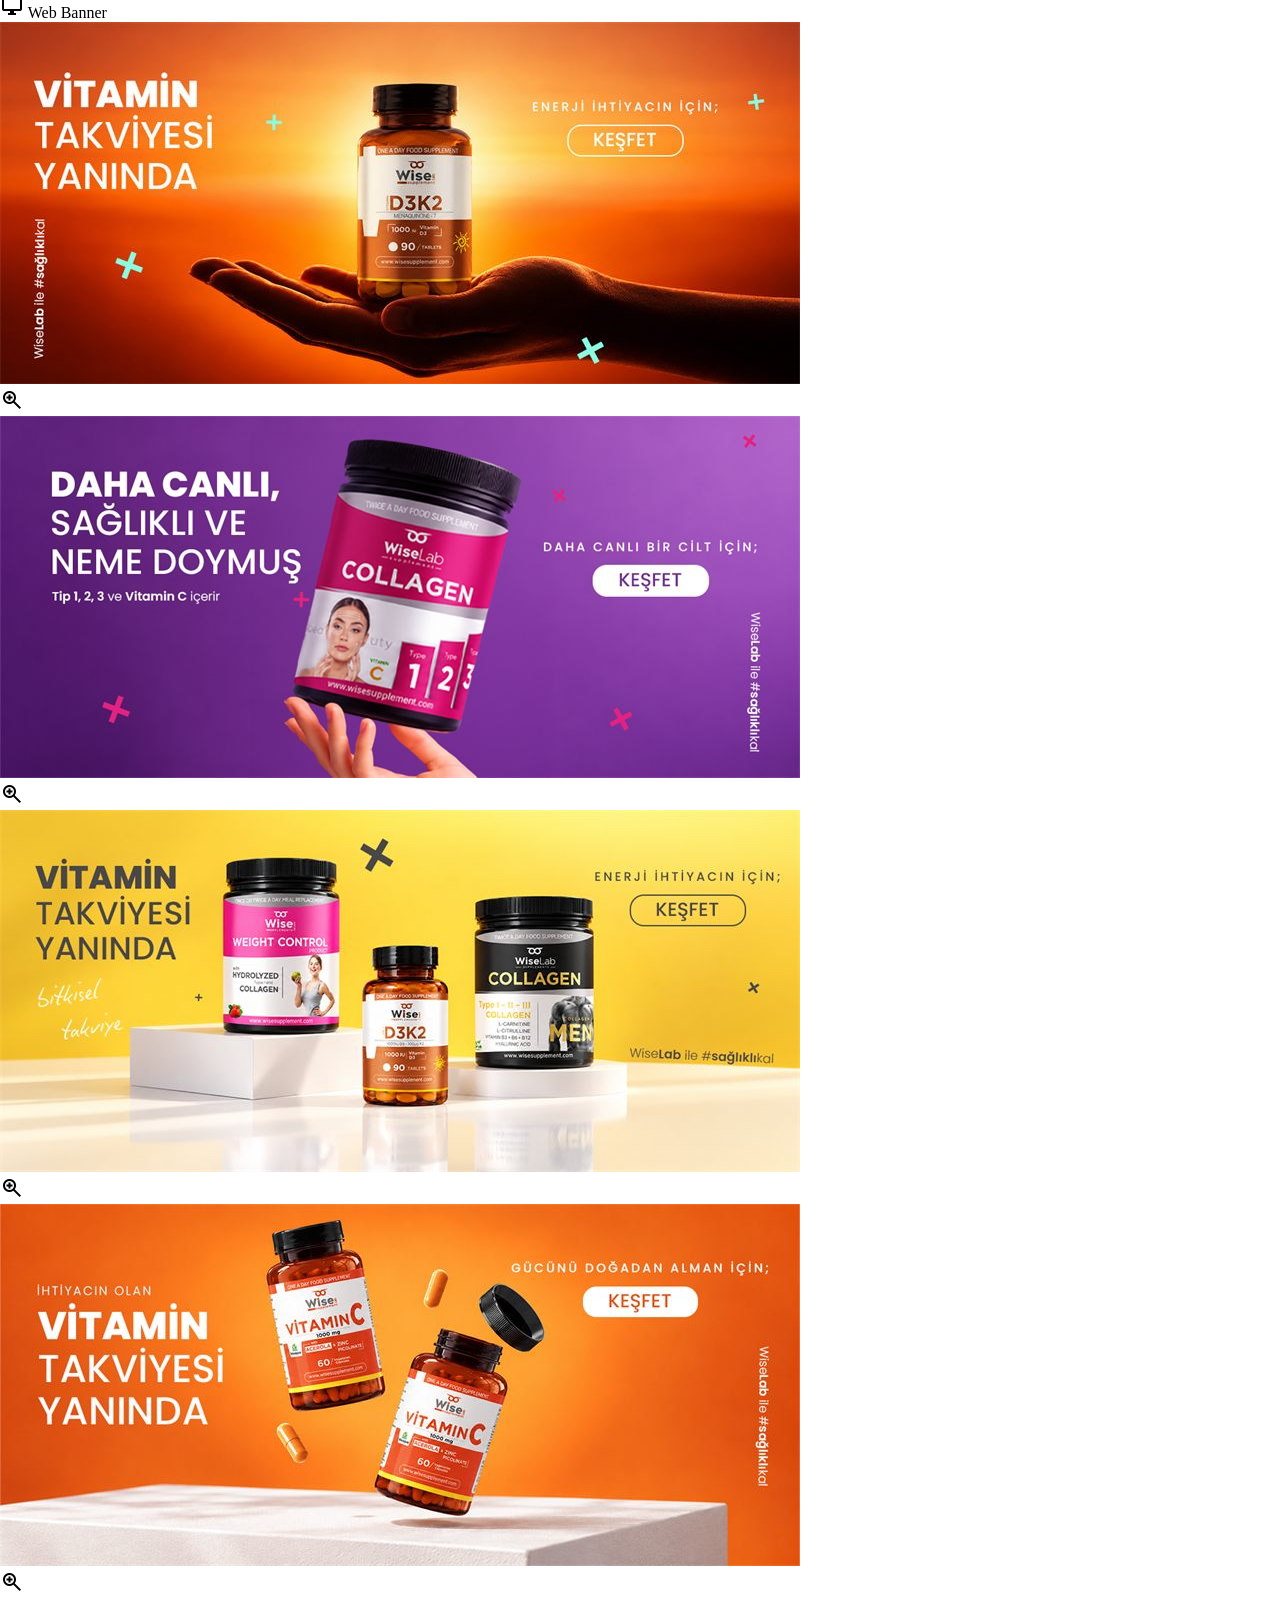
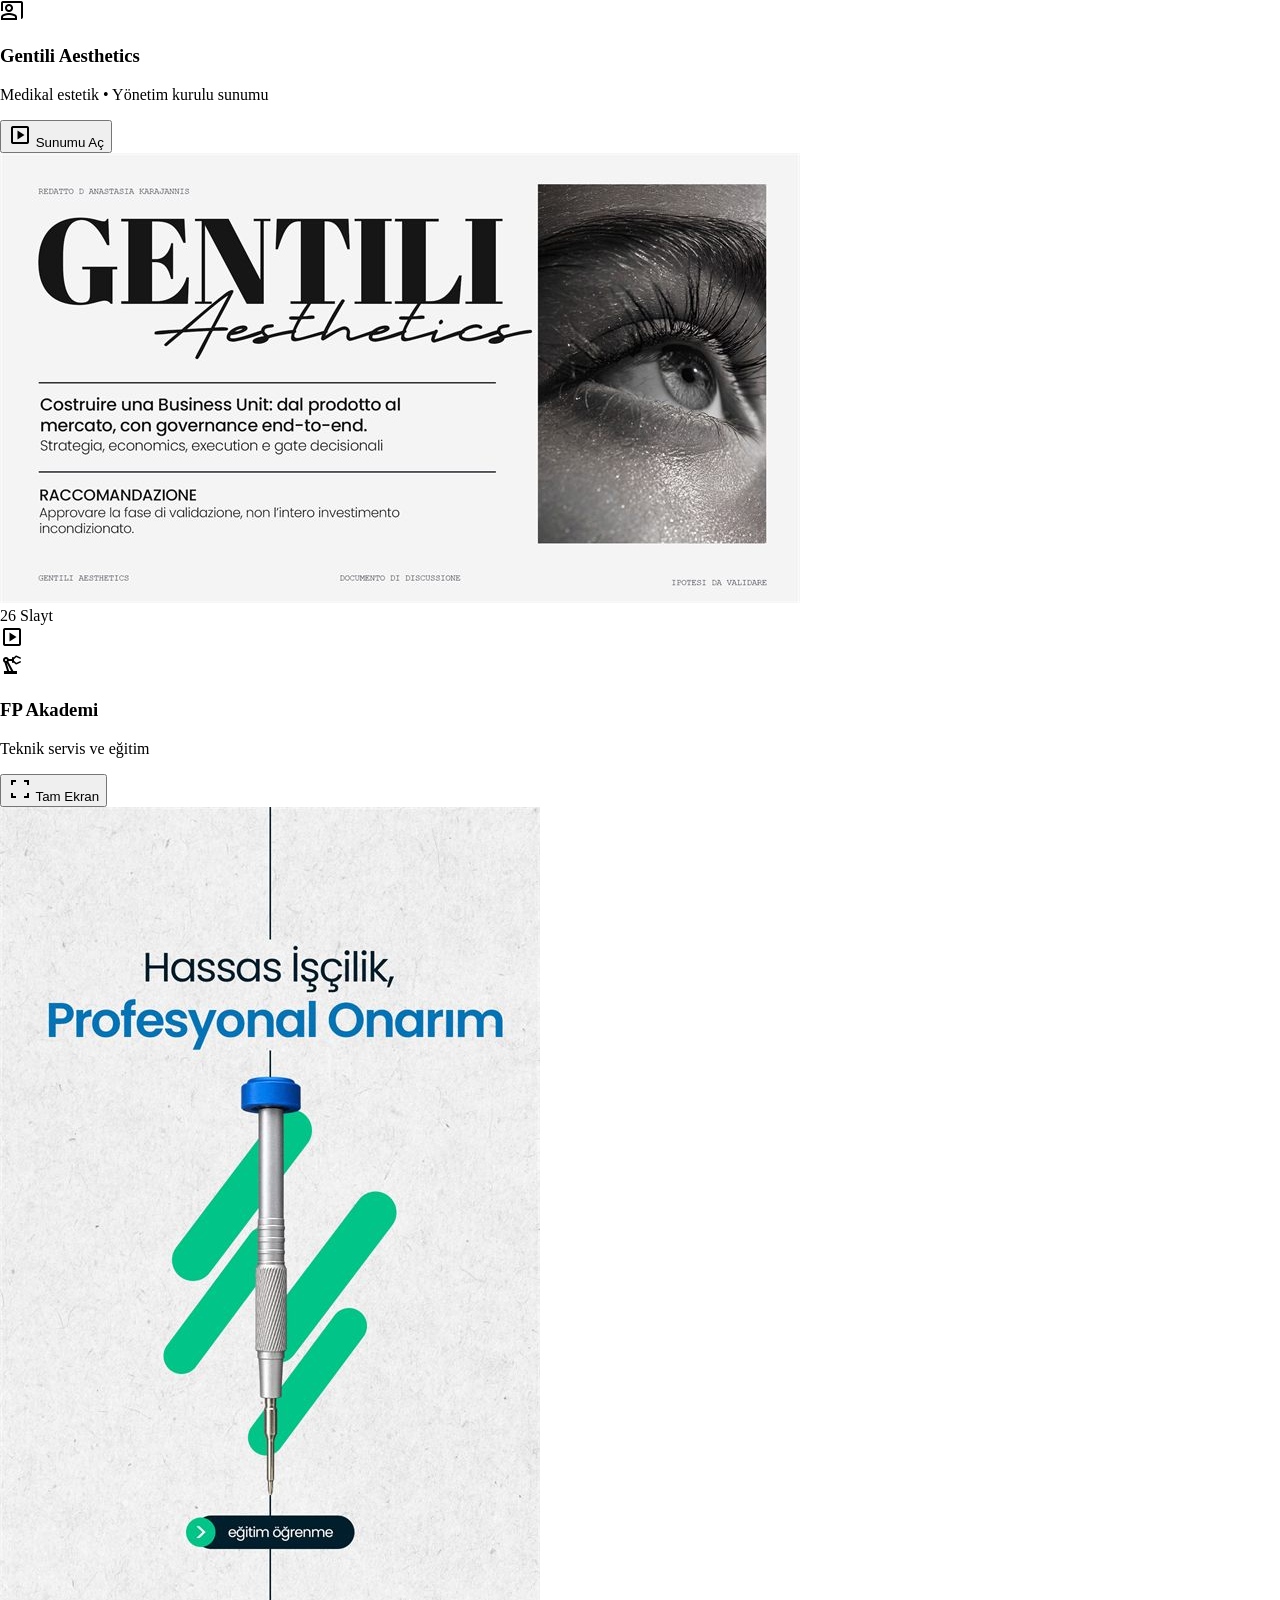
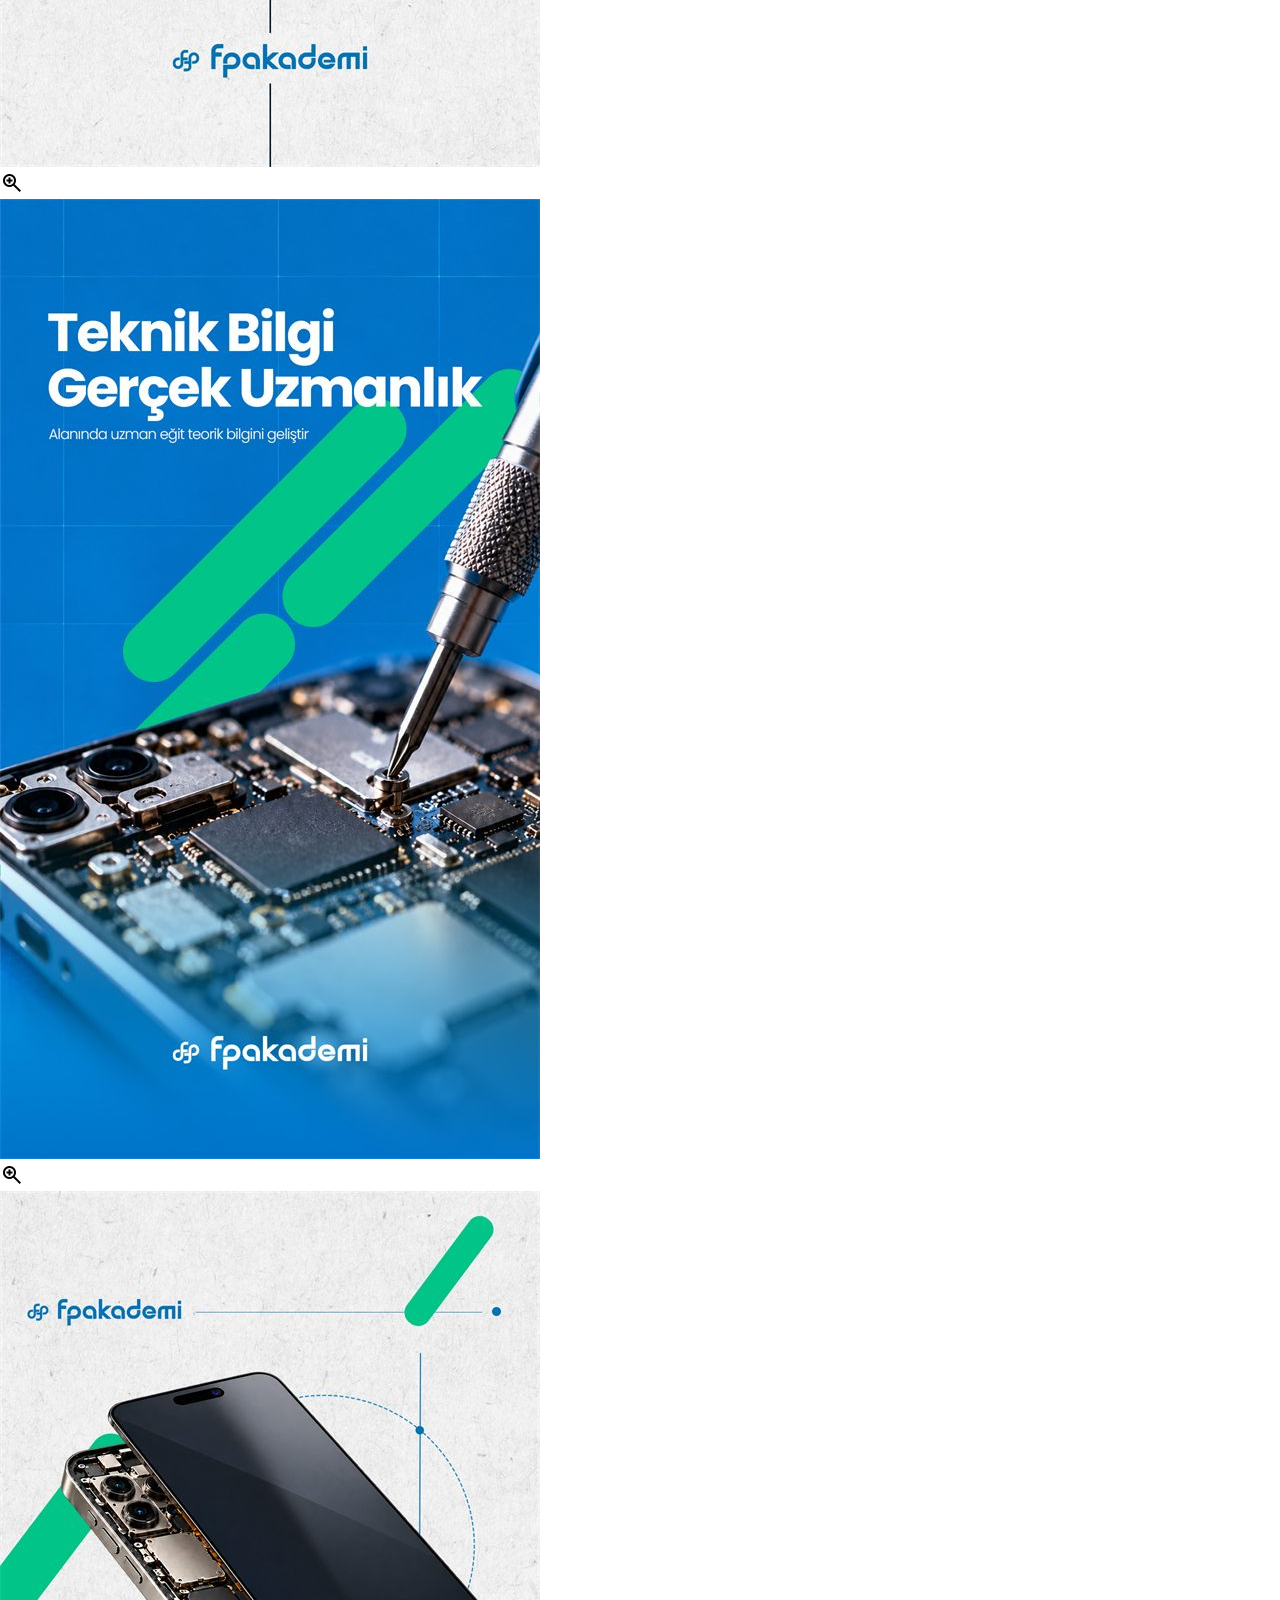
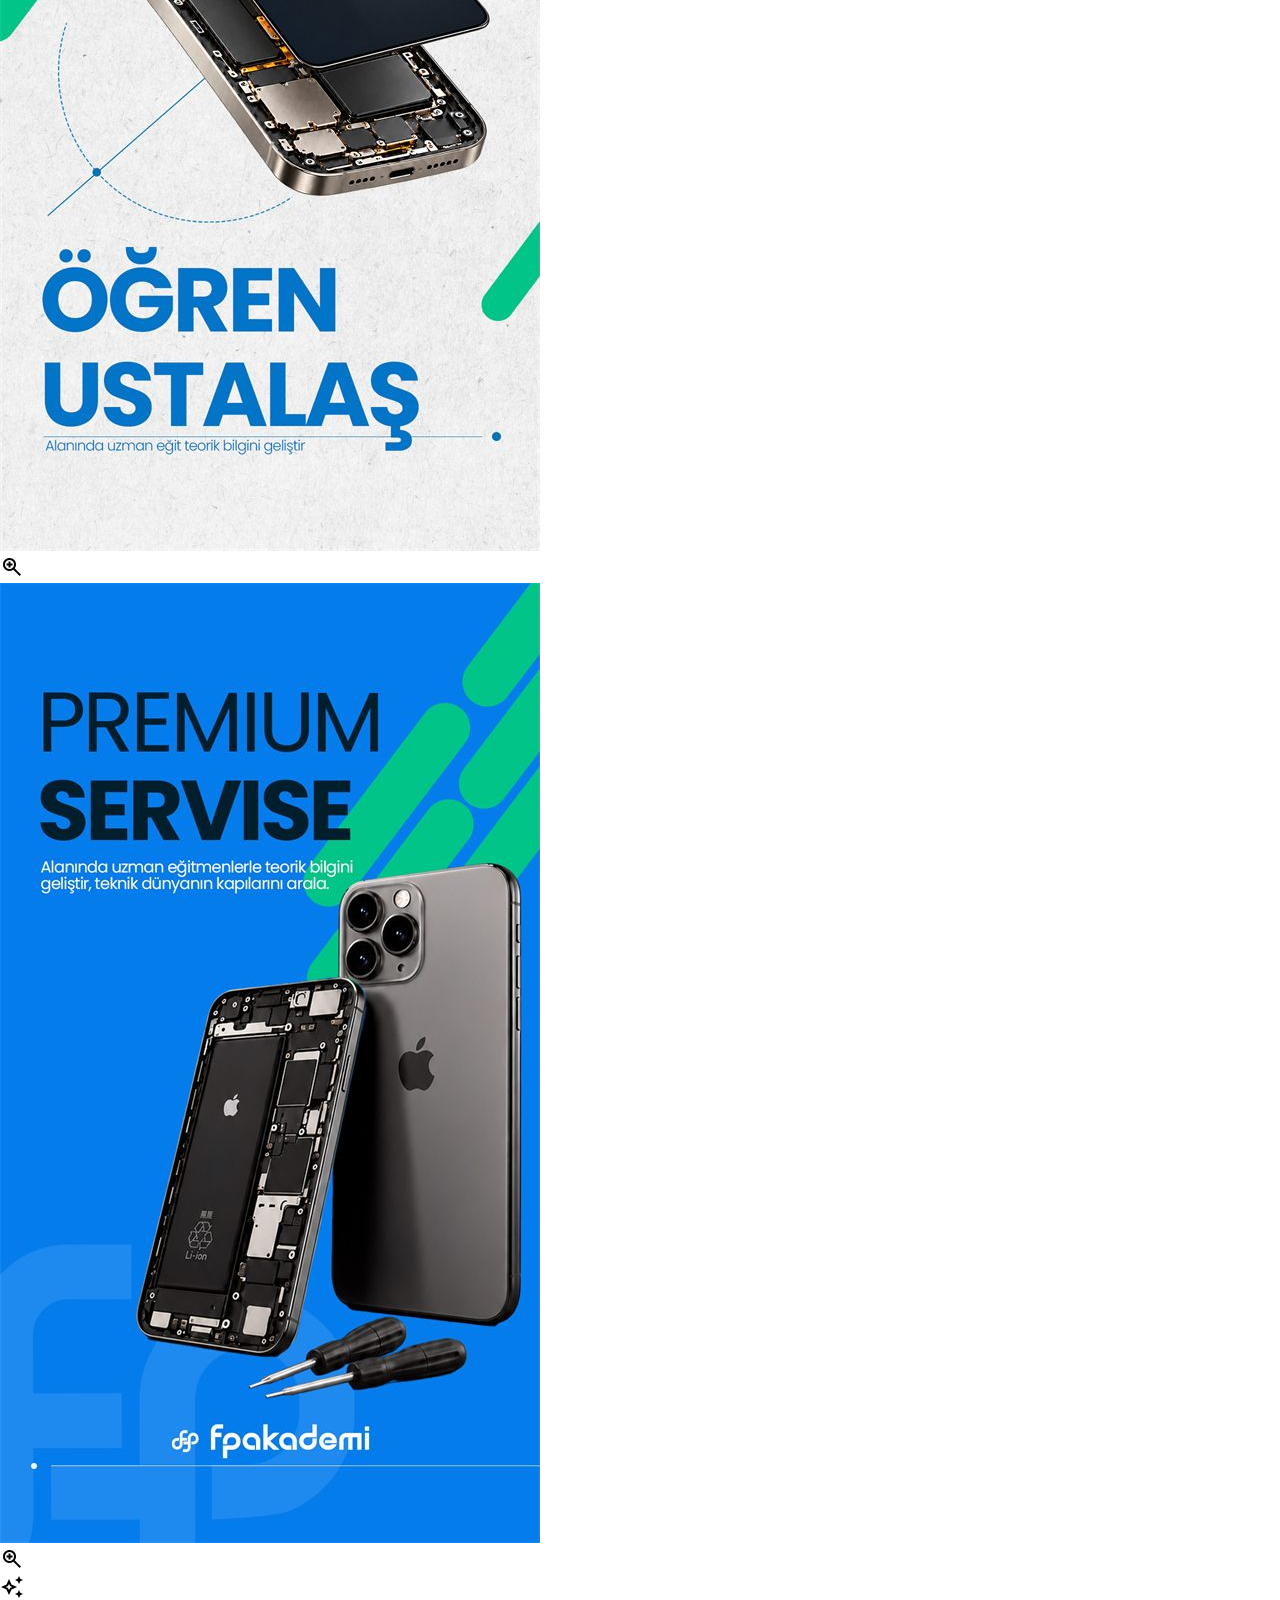
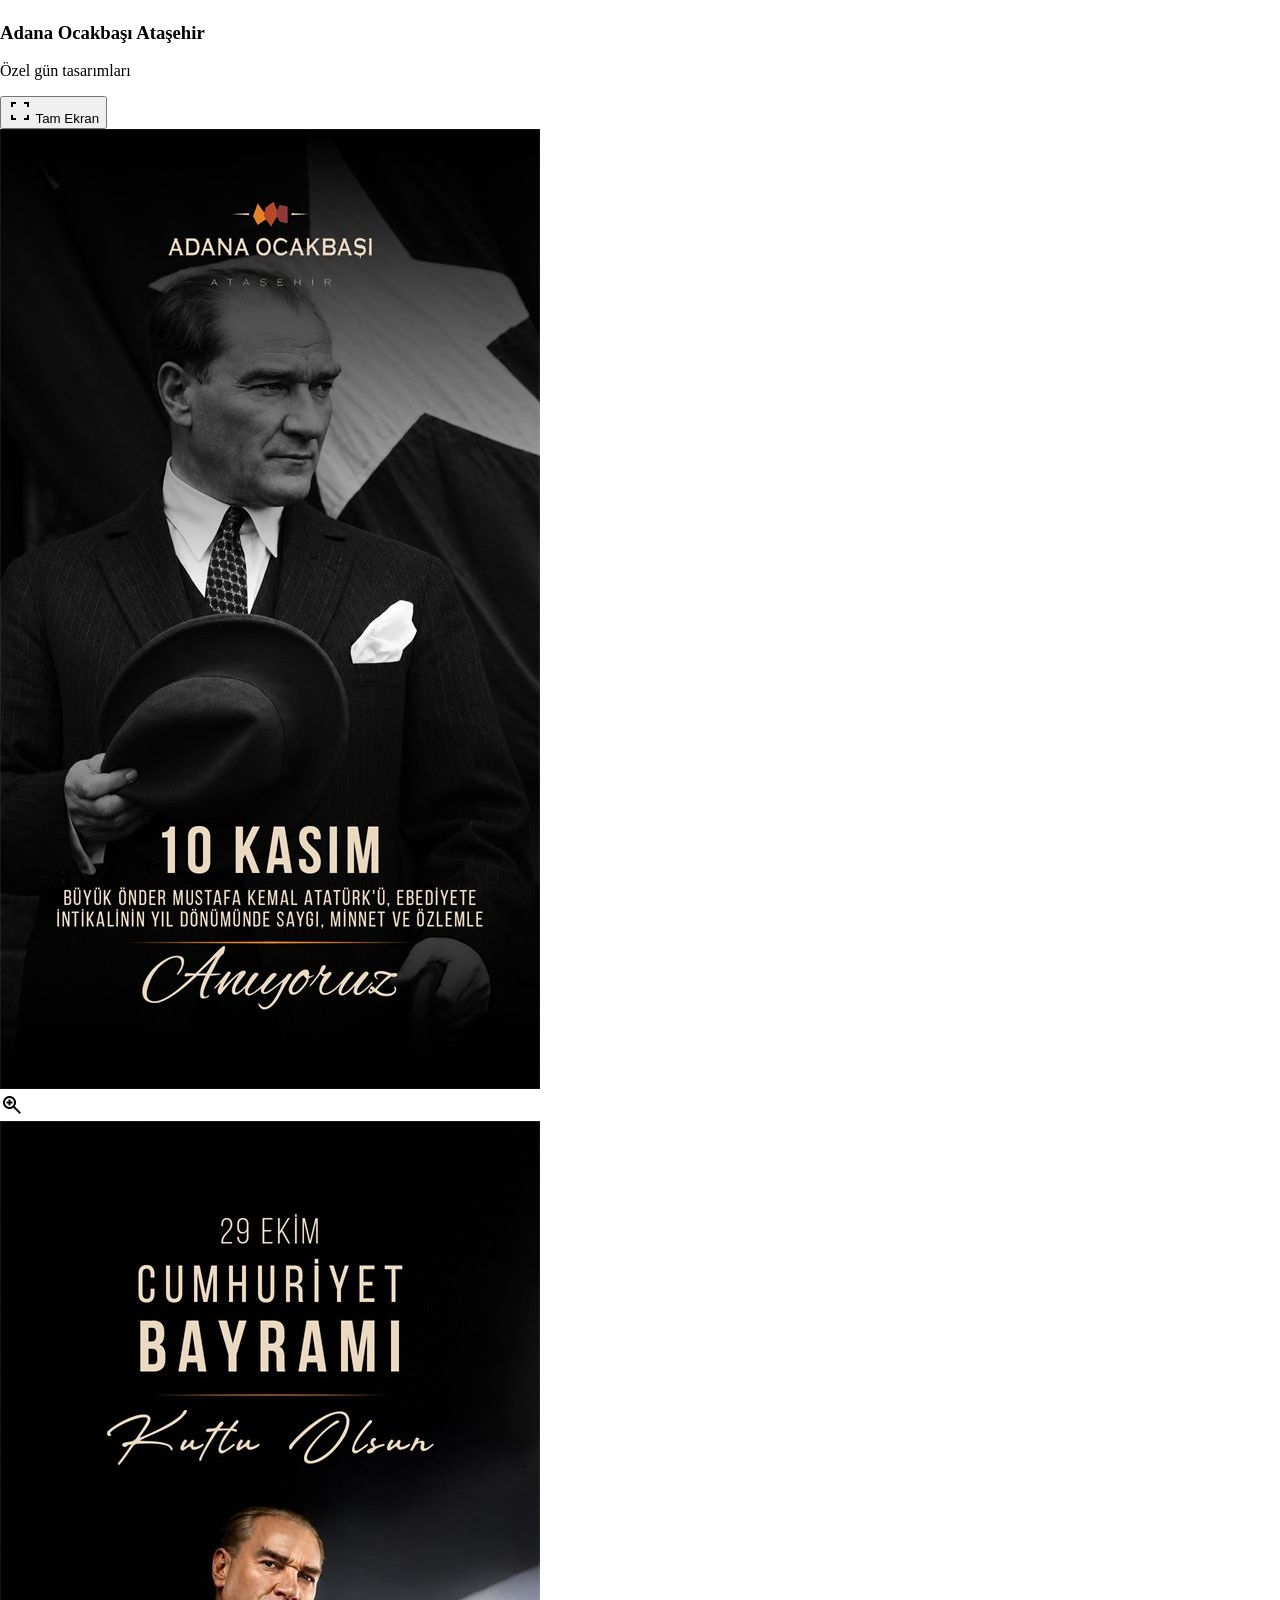
==== commit 8734d9d1: "Add files via upload" ====
--- a/index.html
+++ b/index.html
@@ -187,14 +187,15 @@
 
           <!-- Marka filtre sekmeleri -->
           <div class="flex flex-wrap items-center gap-space-xs p-1.5 rounded-2xl sm:rounded-full bg-surface-container-low border border-primary-container/30 backdrop-blur-md self-start" id="brand-filter-bar">
-            <button type="button" data-brand-filter="all" class="brand-tab-btn px-space-md py-space-xs rounded-full bg-primary-container text-white font-label-md text-label-md shadow-[0_0_16px_rgba(105,55,158,0.5)] transition-all flex items-center gap-1.5"><span>Tüm Markalar (59)</span></button>
+            <button type="button" data-brand-filter="all" class="brand-tab-btn px-space-md py-space-xs rounded-full bg-primary-container text-white font-label-md text-label-md shadow-[0_0_16px_rgba(105,55,158,0.5)] transition-all flex items-center gap-1.5"><span>Tüm Markalar (67)</span></button>
             <button type="button" data-brand-filter="wiselab" class="brand-tab-btn px-space-md py-space-xs rounded-full text-on-surface-variant hover:text-white hover:bg-surface-container-high font-label-md text-label-md transition-all flex items-center gap-1.5"><span class="w-2 h-2 rounded-full bg-tertiary"></span><span>WiseLab Supplement (11)</span></button>
             <button type="button" data-brand-filter="gentili" class="brand-tab-btn px-space-md py-space-xs rounded-full text-on-surface-variant hover:text-white hover:bg-surface-container-high font-label-md text-label-md transition-all flex items-center gap-1.5"><span class="w-2 h-2 rounded-full bg-primary"></span><span>Gentili Aesthetics (26)</span></button>
             <button type="button" data-brand-filter="fpakademi" class="brand-tab-btn px-space-md py-space-xs rounded-full text-on-surface-variant hover:text-white hover:bg-surface-container-high font-label-md text-label-md transition-all flex items-center gap-1.5"><span class="w-2 h-2 rounded-full bg-emerald-400"></span><span>FP Akademi (4)</span></button>
             <button type="button" data-brand-filter="adanaocakbasi" class="brand-tab-btn px-space-md py-space-xs rounded-full text-on-surface-variant hover:text-white hover:bg-surface-container-high font-label-md text-label-md transition-all flex items-center gap-1.5"><span class="w-2 h-2 rounded-full bg-amber-400"></span><span>Adana Ocakbaşı (2)</span></button>
             <button type="button" data-brand-filter="zeytin" class="brand-tab-btn px-space-md py-space-xs rounded-full text-on-surface-variant hover:text-white hover:bg-surface-container-high font-label-md text-label-md transition-all flex items-center gap-1.5"><span class="w-2 h-2 rounded-full bg-lime-400"></span><span>Zeytin Bostancı (3)</span></button>
-            <button type="button" data-brand-filter="musiumai" class="brand-tab-btn px-space-md py-space-xs rounded-full text-on-surface-variant hover:text-white hover:bg-surface-container-high font-label-md text-label-md transition-all flex items-center gap-1.5"><span class="w-2 h-2 rounded-full bg-sky-400"></span><span>MusiumAI (6)</span></button>
+            <button type="button" data-brand-filter="musiumai" class="brand-tab-btn px-space-md py-space-xs rounded-full text-on-surface-variant hover:text-white hover:bg-surface-container-high font-label-md text-label-md transition-all flex items-center gap-1.5"><span class="w-2 h-2 rounded-full bg-sky-400"></span><span>MusiumAI (9)</span></button>
             <button type="button" data-brand-filter="subapsan" class="brand-tab-btn px-space-md py-space-xs rounded-full text-on-surface-variant hover:text-white hover:bg-surface-container-high font-label-md text-label-md transition-all flex items-center gap-1.5"><span class="w-2 h-2 rounded-full bg-rose-500"></span><span>Subapsan (7)</span></button>
+            <button type="button" data-brand-filter="posterler" class="brand-tab-btn px-space-md py-space-xs rounded-full text-on-surface-variant hover:text-white hover:bg-surface-container-high font-label-md text-label-md transition-all flex items-center gap-1.5"><span class="w-2 h-2 rounded-full bg-orange-400"></span><span>Posterler (5)</span></button>
           </div>
 
           <!-- MARKA 1: WISELAB -->
@@ -345,6 +346,24 @@
             <div class="grid grid-cols-1 sm:grid-cols-2 gap-gutter" id="subapsan-grid"></div>
           </div>
 
+          <!-- MARKA 8: POSTERLER -->
+          <div id="brand-section-posterler" class="brand-block flex flex-col gap-space-lg pt-space-lg transition-all duration-300">
+            <div class="flex flex-col md:flex-row md:items-end justify-between gap-space-md border-b border-primary-container/25 pb-space-md">
+              <div class="flex flex-col gap-space-xs">
+                <div class="flex flex-wrap items-center gap-space-xs">
+                  <span class="material-symbols-outlined text-orange-400 text-[30px]">brush</span>
+                  <h3 class="font-headline-xl text-[26px] md:text-[34px] leading-tight text-white font-extrabold tracking-tight">Posterler</h3>
+                </div>
+                <p class="font-body-lg text-body-lg text-on-surface-variant">Afiş ve sergi çalışmaları</p>
+              </div>
+              <button type="button" onclick="openLightbox('posterler', 0)" class="inline-flex items-center gap-space-xs px-space-lg py-space-xs rounded-full bg-surface-container-high hover:bg-primary-container text-white font-label-md text-label-md border border-primary/30 transition-all self-start md:self-auto shrink-0">
+                <span class="material-symbols-outlined text-[18px]">fullscreen</span>
+                <span>Tam Ekran</span>
+              </button>
+            </div>
+            <div class="grid grid-cols-1 sm:grid-cols-2 lg:grid-cols-3 gap-gutter items-start" id="posterler-grid"></div>
+          </div>
+
         </div>
       </section>
 
@@ -389,7 +408,7 @@
               <span class="font-label-lg text-label-lg text-on-surface-variant font-medium">Yıl Tasarım Deneyimi</span>
             </div>
             <div class="p-space-lg rounded-2xl bg-surface-container/70 border border-primary-container/20 text-center flex flex-col items-center justify-center gap-1">
-              <span class="font-display-hero text-headline-xl lg:text-display-hero text-white font-extrabold leading-none">59+</span>
+              <span class="font-display-hero text-headline-xl lg:text-display-hero text-white font-extrabold leading-none">67+</span>
               <span class="font-label-lg text-label-lg text-on-surface-variant font-medium">Tamamlanan Proje</span>
             </div>
             <div class="p-space-lg rounded-2xl bg-surface-container/70 border border-primary-container/20 text-center flex flex-col items-center justify-center gap-1">
